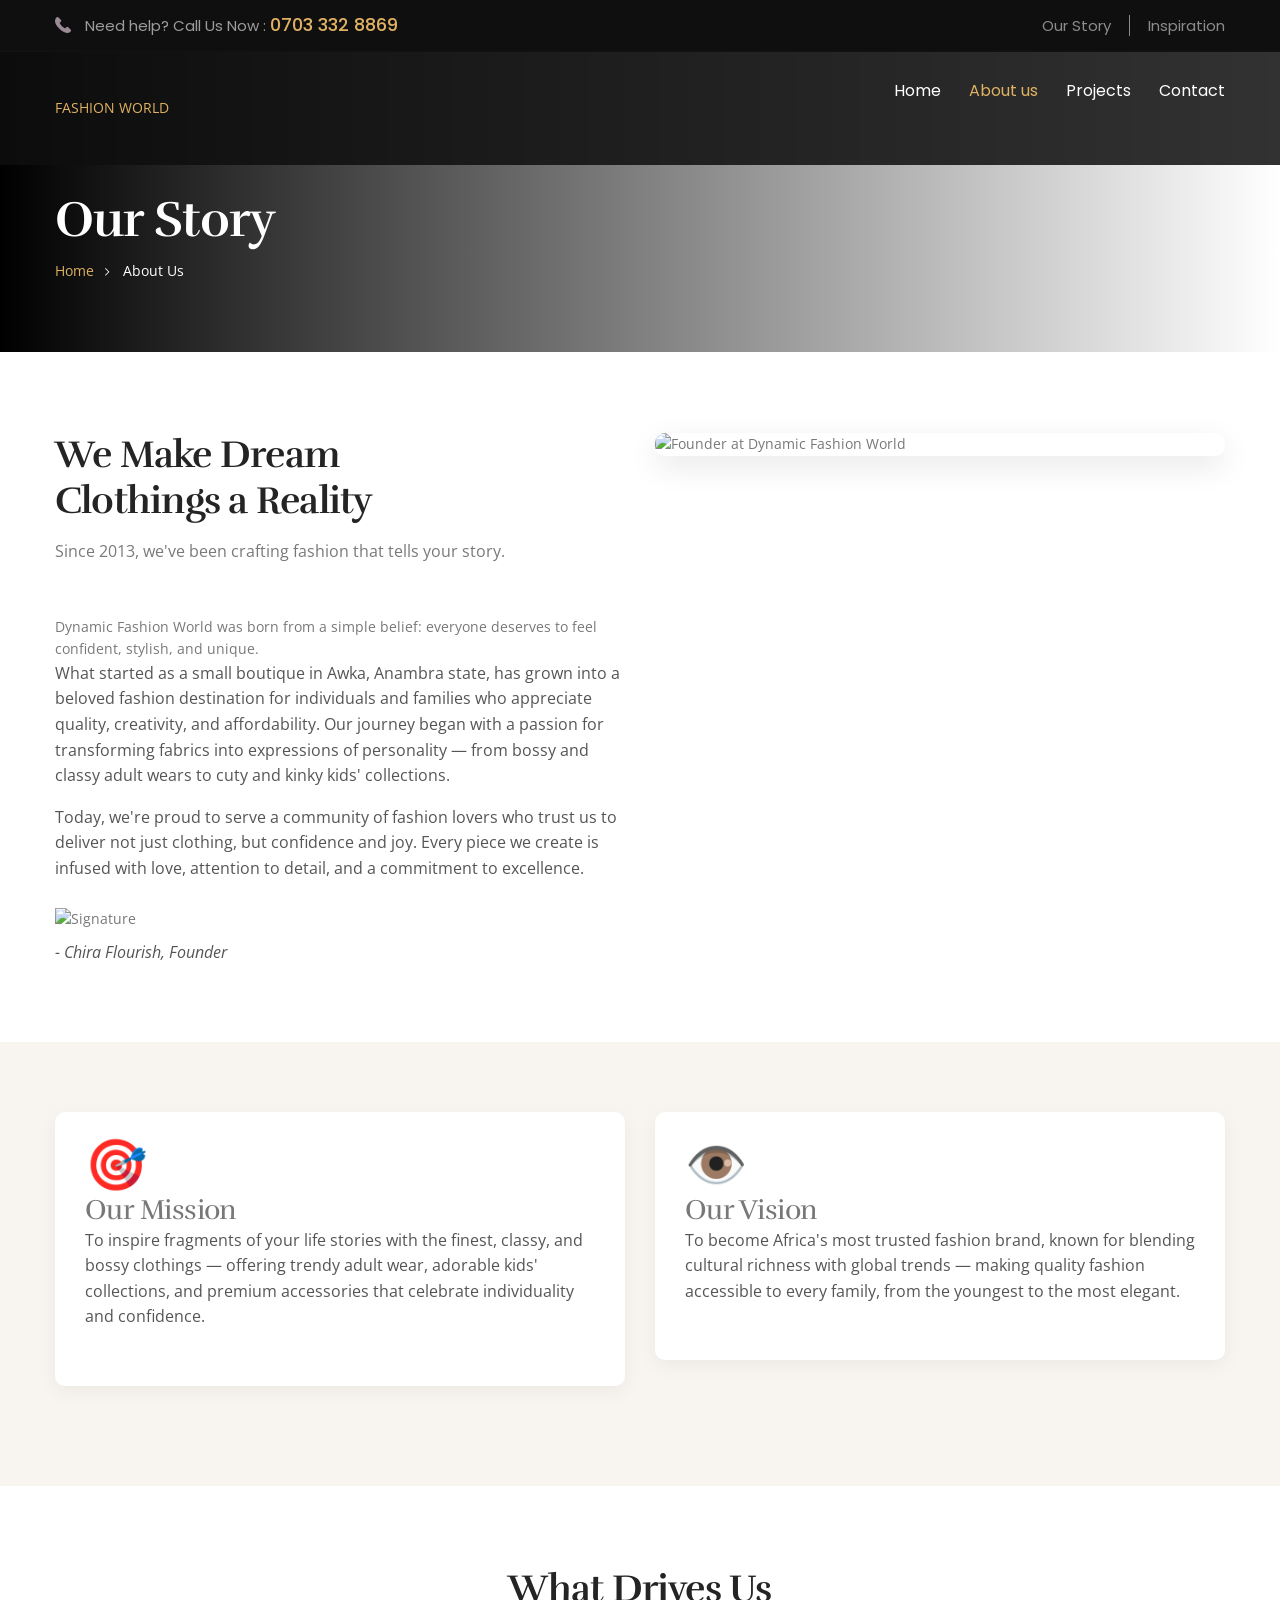
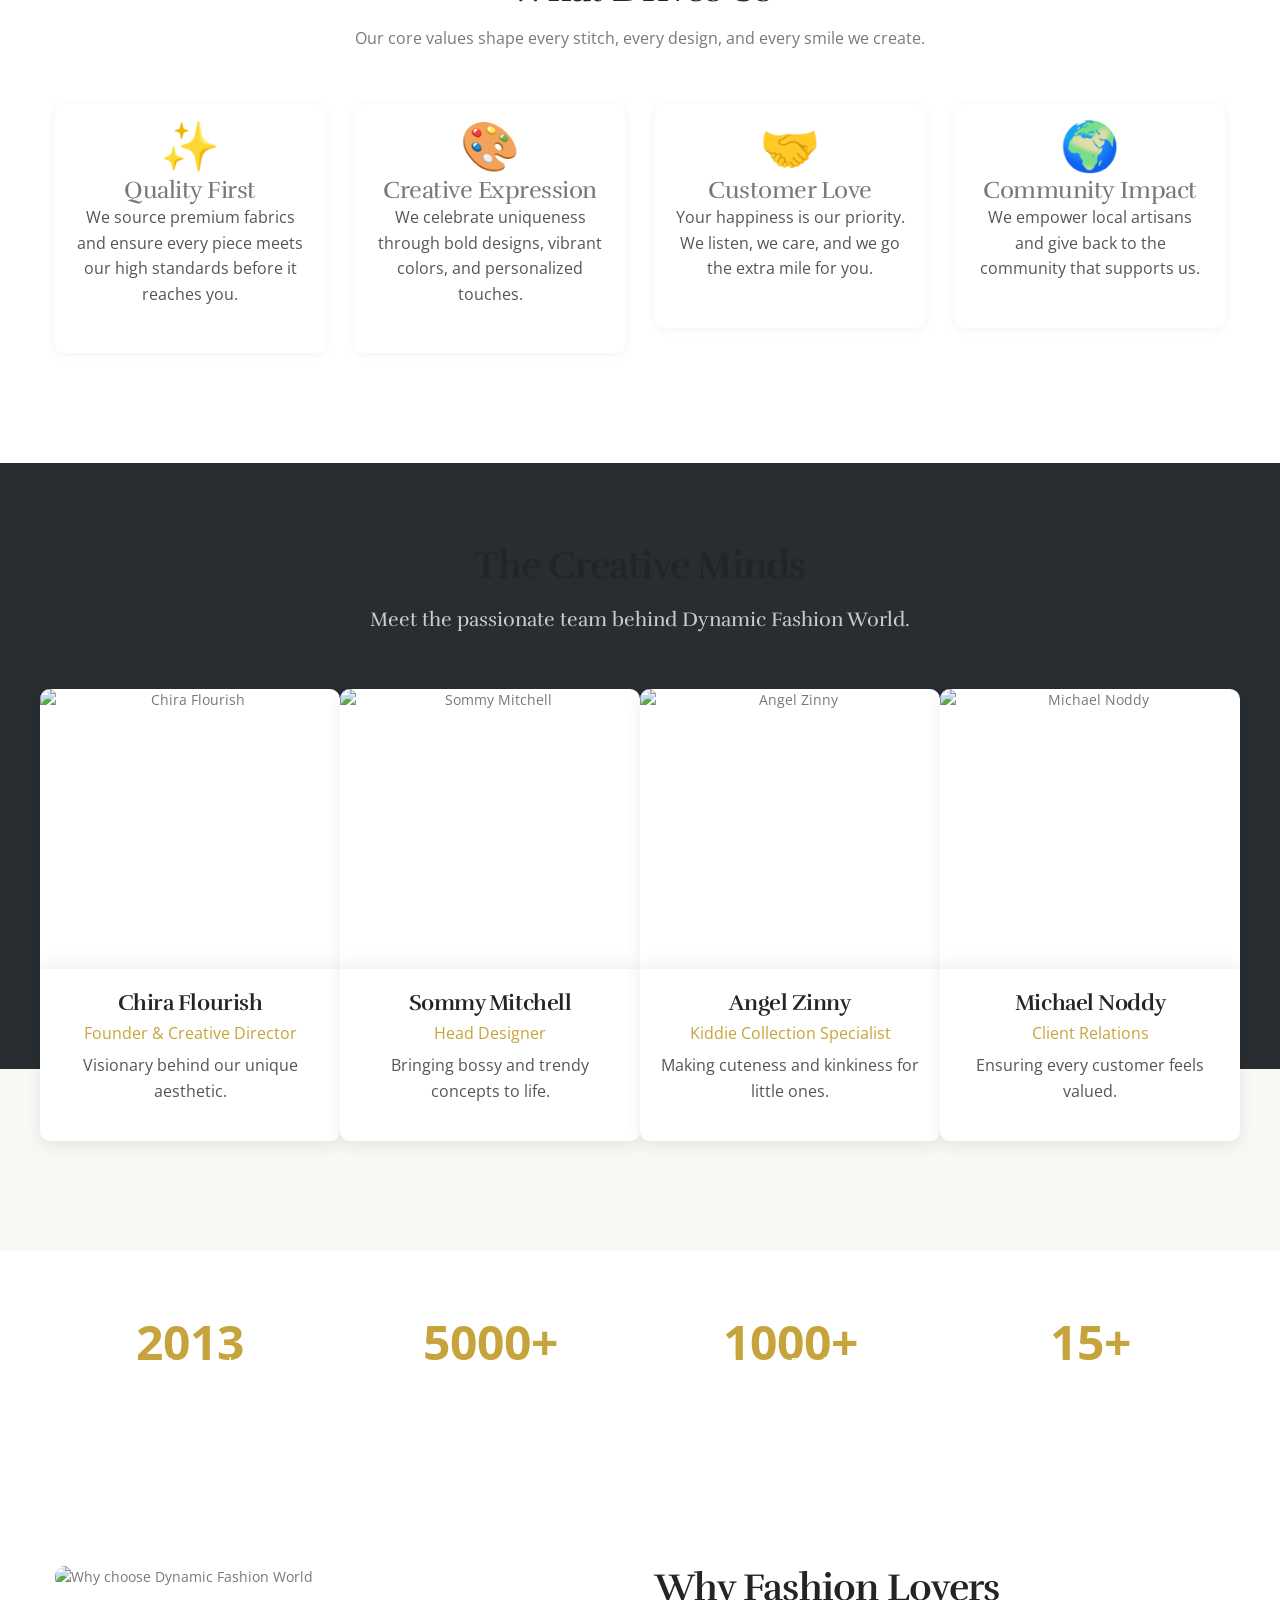
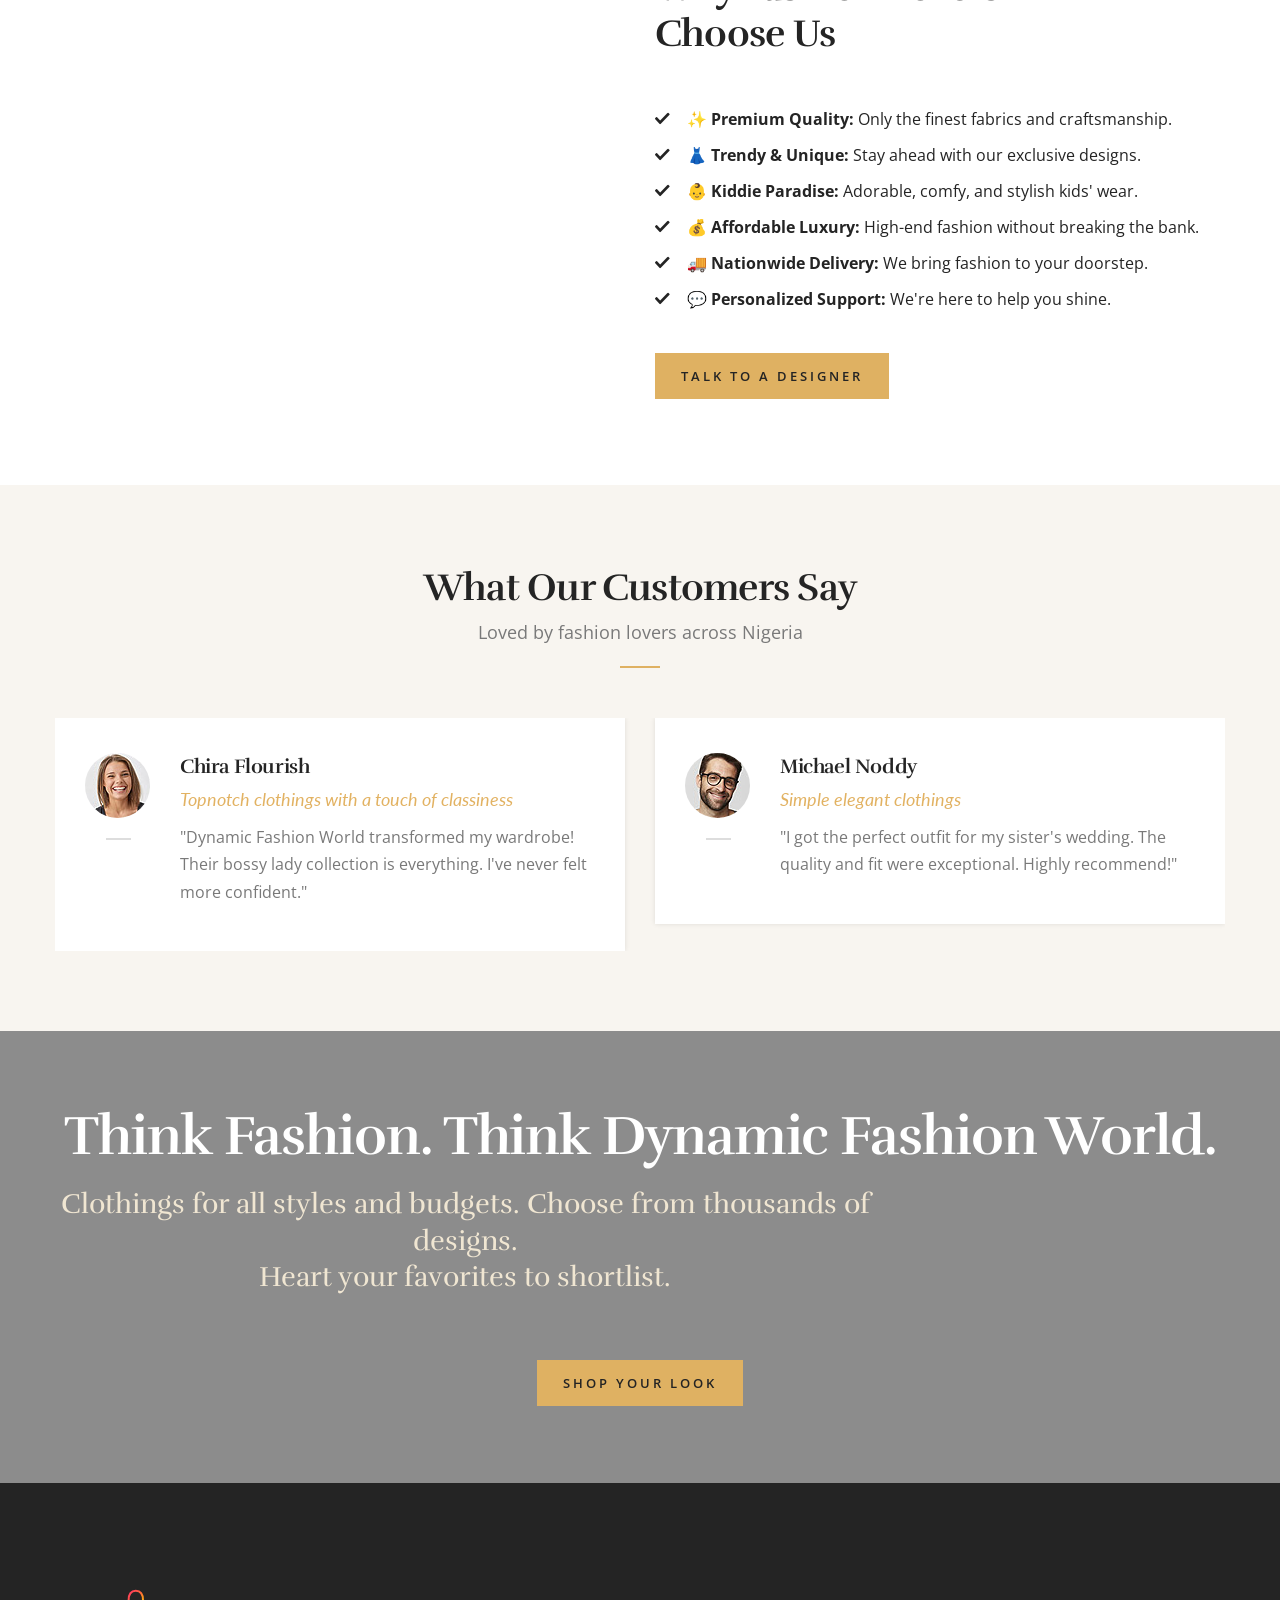
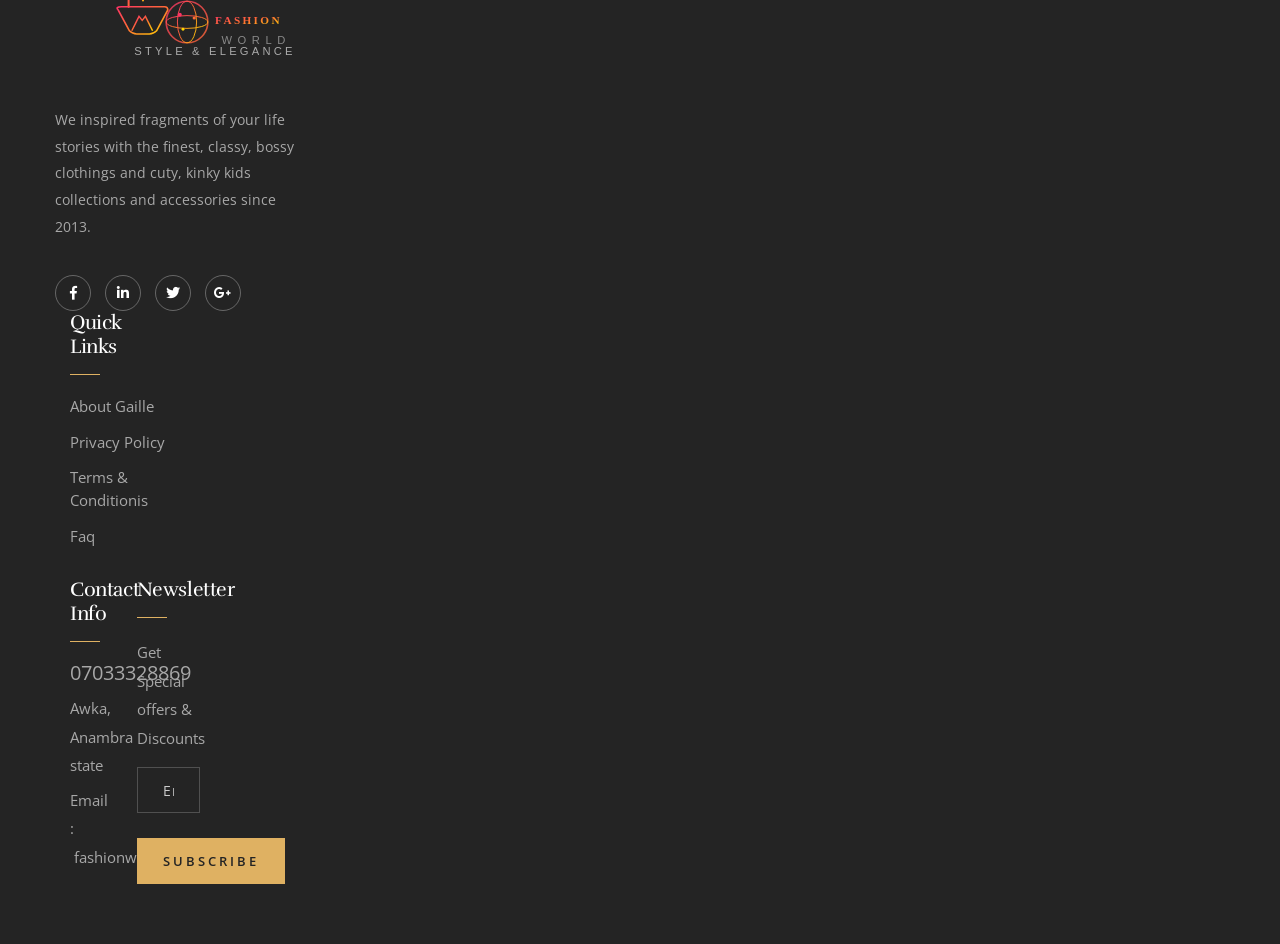
==== about.html @ 98ec444c "Update about.html" ====
<!DOCTYPE html>
<html lang="en">
<head>
<meta charset="utf-8">
<title>Dynamic Fashion World | About Us - Our Story & Passion</title>
<!-- Stylesheets -->
<link href="css/bootstrap.css" rel="stylesheet">
<link href="css/style.css" rel="stylesheet">
<link href="css/responsive.css" rel="stylesheet">

<link rel="shortcut icon" href="images/favicon.png" type="image/x-icon">
<link rel="icon" href="images/favicon.png" type="image/x-icon">

<!-- Responsive -->
<meta http-equiv="X-UA-Compatible" content="IE=edge">
<meta name="viewport" content="width=device-width, initial-scale=1.0, maximum-scale=1.0, user-scalable=0">
<meta name="description" content="Dynamic Fashion World - We make dream clothings a reality since 2013. Discover our story, mission, and passion for trendy, classy, and kiddy fashion.">
<!--[if lt IE 9]><script src="https://cdnjs.cloudflare.com/ajax/libs/html5shiv/3.7.3/html5shiv.js"></script><![endif]-->
<!--[if lt IE 9]><script src="js/respond.js"></script><![endif]-->
</head>

<body>

<div class="page-wrapper">
    <!-- Preloader -->
    <div class="preloader"></div>

    <!-- ===== HEADER: Dynamic Fashion World Style (same as homepage) ===== -->
    <header class="main-header header-style-one">
        <!--Header Top-->
        <div class="header-top">
            <div class="auto-container clearfix">
                <div class="top-left clearfix">
                    <div class="text"><span class="icon flaticon-call-answer"></span> Need help? Call Us Now : <a href="tel:0703-332-8869" class="number">0703 332 8869</a></div>
                </div>
                <div class="top-right clearfix">
                    <ul class="info-list">
                        <li class="current"><a href="about.html">Our Story</a></li>
                        <li><a href="blog.html">Inspiration</a></li>
                    </ul>
                </div>
            </div>
        </div>
        <!-- End Header Top -->

        <!-- Header Upper -->
        <div class="header-upper">
            <div class="inner-container">
                <div class="auto-container clearfix" style="text-align: center; align-items: center">
                    <div class="logo-outer" style="margin-top: 3.5%; margin-bottom: 3.5%">
                        <a href="index.html" >FASHION WORLD</a>
                    </div>

                    <!--Nav Box-->
                    <div class="nav-outer clearfix">
                        <div class="mobile-nav-toggler"><span class="icon flaticon-menu-1"></span></div>
                        <nav class="main-menu navbar-expand-md navbar-light">
                            <div class="navbar-header">      
                                <button class="navbar-toggler" type="button" data-toggle="collapse" data-target="#navbarSupportedContent" aria-controls="navbarSupportedContent" aria-expanded="false" aria-label="Toggle navigation">
                                    <span class="icon flaticon-menu-1"></span>
                                </button>
                            </div>
                            
                            <div class="collapse navbar-collapse clearfix" id="navbarSupportedContent">
                                <ul class="navigation clearfix">
                                    <li><a href="index.html">Home</a></li>
                                    <li class="current dropdown"><a href="about.html">About us</a></li>
                                    <li class="dropdown"><a href="projects-classic.html">Projects</a></li>
                                    <li><a href="contact.html">Contact</a></li>
                                </ul>
                            </div>
                        </nav>
                    </div>
                </div>
            </div>
        </div>
        <!--End Header Upper-->

        <!-- Mobile Menu -->
        <div class="mobile-menu">
            <div class="menu-backdrop"></div>
            <div class="close-btn"><span class="icon flaticon-cancel"></span></div>
            <nav class="menu-box">
                <div class="nav-logo"><a href="index.html"><img src="images/logo.png" alt="" title=""></a></div>
                <ul class="navigation clearfix"></ul>
                <div class="social-links">
                    <ul class="clearfix">
                        <li><a href="#"><span class="fab fa-twitter"></span></a></li>
                        <li><a href="#"><span class="fab fa-facebook-square"></span></a></li>
                        <li><a href="#"><span class="fab fa-pinterest-p"></span></a></li>
                        <li><a href="#"><span class="fab fa-instagram"></span></a></li>
                        <li><a href="#"><span class="fab fa-youtube"></span></a></li>
                    </ul>
                </div>
            </nav>
        </div>
    </header>
    <!-- ===== END HEADER ===== -->

    <!-- Page Title Section (About Hero) -->
    <section class="page-title" style="background-image:url(images/background/about-bg.jpg); background-size: cover; background-position: center;">
        <div class="auto-container">
            <h2>Our Story</h2>
            <ul class="page-breadcrumb">
                <li><a href="index.html">Home</a></li>
                <li>About Us</li>
            </ul>
        </div>
    </section>

    <!-- About Section One - Who We Are -->
    <section class="about-section-one" style="padding: 80px 0 60px;">
        <div class="auto-container">
            <div class="row clearfix">
                <!-- Content Column -->
                <div class="content-column col-lg-6 col-md-12 col-sm-12">
                    <div class="inner-column">
                        <div class="sec-title">
                            <h2>We Make Dream <br> Clothings a Reality</h2>
                            <div class="text">Since 2013, we've been crafting fashion that tells your story.</div>
                        </div>
                        <div class="bold-text">Dynamic Fashion World was born from a simple belief: everyone deserves to feel confident, stylish, and unique.</div>
                        <div class="text">
                            <p>What started as a small boutique in Awka, Anambra state, has grown into a beloved fashion destination for individuals and families who appreciate quality, creativity, and affordability. Our journey began with a passion for transforming fabrics into expressions of personality — from bossy and classy adult wears to cuty and kinky kids' collections.</p>
                            <p>Today, we're proud to serve a community of fashion lovers who trust us to deliver not just clothing, but confidence and joy. Every piece we create is infused with love, attention to detail, and a commitment to excellence.</p>
                        </div>
                        <div class="signature" style="margin-top: 25px;">
                            <img src="images/resource/signature.png" alt="Signature" style="max-width: 150px;">
                            <p style="margin-top: 10px; font-style: italic;">- Chira Flourish, Founder</p>
                        </div>
                    </div>
                </div>
                <!-- Image Column -->
                <div class="image-column col-lg-6 col-md-12 col-sm-12">
                    <div class="inner-column">
                        <div class="image">
                            <img src="images/resource/about-founder.jpg" alt="Founder at Dynamic Fashion World" style="width: 100%; border-radius: 10px; box-shadow: 0 10px 30px rgba(0,0,0,0.1);">
                        </div>
                    </div>
                </div>
            </div>
        </div>
    </section>

    <!-- Our Mission & Vision Section -->
    <section class="mission-section" style="background: #f8f5f0; padding: 70px 0;">
        <div class="auto-container">
            <div class="row clearfix">
                <div class="col-lg-6 col-md-12 col-sm-12">
                    <div class="mission-block" style="background: white; padding: 40px 30px; border-radius: 10px; box-shadow: 0 5px 20px rgba(0,0,0,0.05); margin-bottom: 30px;">
                        <div class="icon" style="font-size: 50px; color: #c6a43b; margin-bottom: 20px;">🎯</div>
                        <h3>Our Mission</h3>
                        <p>To inspire fragments of your life stories with the finest, classy, and bossy clothings — offering trendy adult wear, adorable kids' collections, and premium accessories that celebrate individuality and confidence.</p>
                    </div>
                </div>
                <div class="col-lg-6 col-md-12 col-sm-12">
                    <div class="vision-block" style="background: white; padding: 40px 30px; border-radius: 10px; box-shadow: 0 5px 20px rgba(0,0,0,0.05); margin-bottom: 30px;">
                        <div class="icon" style="font-size: 50px; color: #c6a43b; margin-bottom: 20px;">👁️</div>
                        <h3>Our Vision</h3>
                        <p>To become Africa's most trusted fashion brand, known for blending cultural richness with global trends — making quality fashion accessible to every family, from the youngest to the most elegant.</p>
                    </div>
                </div>
            </div>
        </div>
    </section>

    <!-- Core Values Section -->
    <section class="values-section" style="padding: 80px 0;">
        <div class="auto-container">
            <div class="sec-title centered">
                <h2>What Drives Us</h2>
                <div class="text">Our core values shape every stitch, every design, and every smile we create.</div>
            </div>
            <div class="row clearfix">
                <div class="value-block col-lg-3 col-md-6 col-sm-12" style="margin-bottom: 30px;">
                    <div class="inner" style="text-align: center; padding: 30px 20px; background: #fff; border-radius: 8px; transition: all 0.3s; box-shadow: 0 2px 10px rgba(0,0,0,0.05);">
                        <div class="icon" style="font-size: 48px; margin-bottom: 20px;">✨</div>
                        <h4>Quality First</h4>
                        <p>We source premium fabrics and ensure every piece meets our high standards before it reaches you.</p>
                    </div>
                </div>
                <div class="value-block col-lg-3 col-md-6 col-sm-12" style="margin-bottom: 30px;">
                    <div class="inner" style="text-align: center; padding: 30px 20px; background: #fff; border-radius: 8px; transition: all 0.3s; box-shadow: 0 2px 10px rgba(0,0,0,0.05);">
                        <div class="icon" style="font-size: 48px; margin-bottom: 20px;">🎨</div>
                        <h4>Creative Expression</h4>
                        <p>We celebrate uniqueness through bold designs, vibrant colors, and personalized touches.</p>
                    </div>
                </div>
                <div class="value-block col-lg-3 col-md-6 col-sm-12" style="margin-bottom: 30px;">
                    <div class="inner" style="text-align: center; padding: 30px 20px; background: #fff; border-radius: 8px; transition: all 0.3s; box-shadow: 0 2px 10px rgba(0,0,0,0.05);">
                        <div class="icon" style="font-size: 48px; margin-bottom: 20px;">🤝</div>
                        <h4>Customer Love</h4>
                        <p>Your happiness is our priority. We listen, we care, and we go the extra mile for you.</p>
                    </div>
                </div>
                <div class="value-block col-lg-3 col-md-6 col-sm-12" style="margin-bottom: 30px;">
                    <div class="inner" style="text-align: center; padding: 30px 20px; background: #fff; border-radius: 8px; transition: all 0.3s; box-shadow: 0 2px 10px rgba(0,0,0,0.05);">
                        <div class="icon" style="font-size: 48px; margin-bottom: 20px;">🌍</div>
                        <h4>Community Impact</h4>
                        <p>We empower local artisans and give back to the community that supports us.</p>
                    </div>
                </div>
            </div>
        </div>
    </section>

    <!-- Team Section (Meet Our Designers) -->
    <section class="team-section" style="background: #faf8f5; padding: 80px 0;">
        <div class="auto-container">
            <div class="sec-title centered">
                <h2>The Creative Minds</h2>
                <div class="text">Meet the passionate team behind Dynamic Fashion World.</div>
            </div>
            <div class="row clearfix">
                <div class="team-block col-lg-3 col-md-6 col-sm-12" style="margin-bottom: 30px;">
                    <div class="inner-box" style="background: white; border-radius: 10px; overflow: hidden; text-align: center; box-shadow: 0 5px 15px rgba(0,0,0,0.08);">
                        <div class="image">
                            <img src="images/resource/team-1.jpg" alt="Chira Flourish" style="width: 100%; height: 280px; object-fit: cover;">
                        </div>
                        <div class="lower-content" style="padding: 20px;">
                            <h3>Chira Flourish</h3>
                            <div class="designation" style="color: #c6a43b; margin-bottom: 10px;">Founder & Creative Director</div>
                            <p>Visionary behind our unique aesthetic.</p>
                        </div>
                    </div>
                </div>
                <div class="team-block col-lg-3 col-md-6 col-sm-12" style="margin-bottom: 30px;">
                    <div class="inner-box" style="background: white; border-radius: 10px; overflow: hidden; text-align: center; box-shadow: 0 5px 15px rgba(0,0,0,0.08);">
                        <div class="image">
                            <img src="images/resource/team-2.jpg" alt="Sommy Mitchell" style="width: 100%; height: 280px; object-fit: cover;">
                        </div>
                        <div class="lower-content" style="padding: 20px;">
                            <h3>Sommy Mitchell</h3>
                            <div class="designation" style="color: #c6a43b; margin-bottom: 10px;">Head Designer</div>
                            <p>Bringing bossy and trendy concepts to life.</p>
                        </div>
                    </div>
                </div>
                <div class="team-block col-lg-3 col-md-6 col-sm-12" style="margin-bottom: 30px;">
                    <div class="inner-box" style="background: white; border-radius: 10px; overflow: hidden; text-align: center; box-shadow: 0 5px 15px rgba(0,0,0,0.08);">
                        <div class="image">
                            <img src="images/resource/team-3.jpg" alt="Angel Zinny" style="width: 100%; height: 280px; object-fit: cover;">
                        </div>
                        <div class="lower-content" style="padding: 20px;">
                            <h3>Angel Zinny</h3>
                            <div class="designation" style="color: #c6a43b; margin-bottom: 10px;">Kiddie Collection Specialist</div>
                            <p>Making cuteness and kinkiness for little ones.</p>
                        </div>
                    </div>
                </div>
                <div class="team-block col-lg-3 col-md-6 col-sm-12" style="margin-bottom: 30px;">
                    <div class="inner-box" style="background: white; border-radius: 10px; overflow: hidden; text-align: center; box-shadow: 0 5px 15px rgba(0,0,0,0.08);">
                        <div class="image">
                            <img src="images/resource/team-4.jpg" alt="Michael Noddy" style="width: 100%; height: 280px; object-fit: cover;">
                        </div>
                        <div class="lower-content" style="padding: 20px;">
                            <h3>Michael Noddy</h3>
                            <div class="designation" style="color: #c6a43b; margin-bottom: 10px;">Client Relations</div>
                            <p>Ensuring every customer feels valued.</p>
                        </div>
                    </div>
                </div>
            </div>
        </div>
    </section>

    <!-- Milestones / Stats Section -->
    <section class="stats-section" style="background: linear-gradient(rgba(0,0,0,0.7), rgba(0,0,0,0.7)), url('images/background/stats-bg.jpg'); background-size: cover; background-attachment: fixed; padding: 80px 0; color: white;">
        <div class="auto-container">
            <div class="row clearfix">
                <div class="stat-block col-lg-3 col-md-6 col-sm-12" style="text-align: center; margin-bottom: 30px;">
                    <div class="count" style="font-size: 48px; font-weight: 700; color: #c6a43b;">2013</div>
                    <div class="title" style="font-size: 18px;">Year Established</div>
                </div>
                <div class="stat-block col-lg-3 col-md-6 col-sm-12" style="text-align: center; margin-bottom: 30px;">
                    <div class="count" style="font-size: 48px; font-weight: 700; color: #c6a43b;">5000+</div>
                    <div class="title" style="font-size: 18px;">Happy Customers</div>
                </div>
                <div class="stat-block col-lg-3 col-md-6 col-sm-12" style="text-align: center; margin-bottom: 30px;">
                    <div class="count" style="font-size: 48px; font-weight: 700; color: #c6a43b;">1000+</div>
                    <div class="title" style="font-size: 18px;">Unique Designs</div>
                </div>
                <div class="stat-block col-lg-3 col-md-6 col-sm-12" style="text-align: center; margin-bottom: 30px;">
                    <div class="count" style="font-size: 48px; font-weight: 700; color: #c6a43b;">15+</div>
                    <div class="title" style="font-size: 18px;">Expert Team Members</div>
                </div>
            </div>
        </div>
    </section>

    <!-- Why Choose Us Section -->
    <section class="why-choose-us" style="padding: 80px 0;">
        <div class="auto-container">
            <div class="row clearfix">
                <div class="image-column col-lg-6 col-md-12 col-sm-12">
                    <div class="image">
                        <img src="images/resource/why-choose-us.jpg" alt="Why choose Dynamic Fashion World" style="width: 100%; border-radius: 10px;">
                    </div>
                </div>
                <div class="content-column col-lg-6 col-md-12 col-sm-12">
                    <div class="sec-title">
                        <h2>Why Fashion Lovers <br> Choose Us</h2>
                    </div>
                    <ul class="list-style-one" style="margin-top: 20px;">
                        <li><strong>✨ Premium Quality:</strong> Only the finest fabrics and craftsmanship.</li>
                        <li><strong>👗 Trendy & Unique:</strong> Stay ahead with our exclusive designs.</li>
                        <li><strong>👶 Kiddie Paradise:</strong> Adorable, comfy, and stylish kids' wear.</li>
                        <li><strong>💰 Affordable Luxury:</strong> High-end fashion without breaking the bank.</li>
                        <li><strong>🚚 Nationwide Delivery:</strong> We bring fashion to your doorstep.</li>
                        <li><strong>💬 Personalized Support:</strong> We're here to help you shine.</li>
                    </ul>
                    <a href="contact.html" class="theme-btn btn-style-one" style="margin-top: 30px;"><span class="txt">Talk to a Designer</span></a>
                </div>
            </div>
        </div>
    </section>

    <!-- Testimonial Snippet (from homepage style) -->
    <section class="testimonial-section" style="background: #f8f5f0; padding: 80px 0;">
        <div class="auto-container">
            <div class="sec-title-two centered">
                <h2>What Our Customers Say</h2>
                <div class="title-text">Loved by fashion lovers across Nigeria</div>
            </div>
            <div class="testimonial-carousel owl-carousel owl-theme">
                <div class="testimonial-block">
                    <div class="inner-box">
                        <div class="content">
                            <div class="image-outer">
                                <div class="image"><img src="images/resource/author-1.jpg" alt=""></div>
                            </div>
                            <h3>Chira Flourish</h3>
                            <div class="title">Topnotch clothings with a touch of classiness</div>
                            <div class="text">"Dynamic Fashion World transformed my wardrobe! Their bossy lady collection is everything. I've never felt more confident."</div>
                        </div>
                    </div>
                </div>
                <div class="testimonial-block">
                    <div class="inner-box">
                        <div class="content">
                            <div class="image-outer">
                                <div class="image"><img src="images/resource/author-2.jpg" alt=""></div>
                            </div>
                            <h3>Michael Noddy</h3>
                            <div class="title">Simple elegant clothings</div>
                            <div class="text">"I got the perfect outfit for my sister's wedding. The quality and fit were exceptional. Highly recommend!"</div>
                        </div>
                    </div>
                </div>
                <div class="testimonial-block">
                    <div class="inner-box">
                        <div class="content">
                            <div class="image-outer">
                                <div class="image"><img src="images/resource/author-1.jpg" alt=""></div>
                            </div>
                            <h3>Angel Zinny</h3>
                            <div class="title">Exquisite and stylish</div>
                            <div class="text">"My kids looked absolutely adorable in their kiddie collections. The fabrics are soft and designs are unique."</div>
                        </div>
                    </div>
                </div>
            </div>
        </div>
    </section>

    <!-- Call To Action (Fashion Quote) -->
    <section class="call-to-action-section" style="background-image: url(images/background/baby\ \(2\).jpg); padding: 70px 0; text-align: center;">
        <div class="auto-container">
            <h2 style="color: white;">Think Fashion. Think Dynamic Fashion World.</h2>
            <div class="text" style="color: #f0e6d2;">Clothings for all styles and budgets. Choose from thousands of designs.<br> Heart your favorites to shortlist.</div>
            <a href="contact.html" class="theme-btn btn-style-one" style="margin-top: 25px; display: inline-block;"><span class="txt">Shop Your Look</span></a>
        </div>
    </section>

   	<!--Main Footer-->
    <footer class="main-footer">
		<div class="auto-container">
        	<!--Widgets Section-->
            <div class="widgets-section">
            	<div class="row clearfix">
                	
                    <!--big column-->
                    <div class="big-column col-lg-6 col-md-12 col-sm-12">
                        <div class="row clearfix">
                        
                            <!--Footer Column-->
                            <div class="footer-column col-lg-7 col-md-6 col-sm-12">
                                <div class="footer-widget logo-widget">
									<div class="logo">
                                    	
<div class="header-upper">
    <div class="inner-container">
        <div class="auto-container clearfix">
            <!-- Logo Area -->
            <div class="logo-outer" style="float: left; width: auto;">
                <div class="logo" style="padding: 15px 0;">
                    <a href="index.html">
                        <svg xmlns="http://www.w3.org/2000/svg" viewBox="0 0 400 120" width="320" height="96">
                            <defs>
                                <linearGradient id="fashionGradient" x1="0%" y1="0%" x2="100%" y2="100%">
                                    <stop offset="0%" style="stop-color:#FF3366;stop-opacity:1" />
                                    <stop offset="50%" style="stop-color:#FF6B35;stop-opacity:1" />
                                    <stop offset="100%" style="stop-color:#FFD700;stop-opacity:1" />
                                </linearGradient>
                                <linearGradient id="globalGradient" x1="0%" y1="0%" x2="100%" y2="100%">
                                    <stop offset="0%" style="stop-color:#FF3366;stop-opacity:0.8" />
                                    <stop offset="100%" style="stop-color:#FF6B35;stop-opacity:0.8" />
                                </linearGradient>
                            </defs>
                            
                            <!-- Dress/Hanger Icon -->
                            <g transform="translate(50, 28)">
                                <path d="M 35 0 Q 35 -12 26 -12 Q 17 -12 17 0 L 17 8" 
                                      stroke="url(#fashionGradient)" stroke-width="2.5" fill="none" stroke-linecap="round"/>
                                <path d="M 8 8 L 62 8 Q 66 8 66 12 L 52 38 Q 48 42 43 42 L 27 42 Q 22 42 18 38 L 4 12 Q 0 8 8 8 Z" 
                                      stroke="url(#fashionGradient)" stroke-width="2" fill="none"/>
                                <path d="M 21 38 L 30 20 L 34 25 L 38 20 L 47 38" 
                                      stroke="url(#fashionGradient)" stroke-width="1.8" fill="none"/>
                            </g>
                            
                            <!-- Globe/World element -->
                            <g transform="translate(105, 20)">
                                <circle cx="35" cy="35" r="26" stroke="url(#globalGradient)" stroke-width="2" fill="none"/>
                                <ellipse cx="35" cy="35" rx="26" ry="8" stroke="url(#fashionGradient)" stroke-width="1.2" fill="none"/>
                                <ellipse cx="35" cy="35" rx="12" ry="26" stroke="url(#fashionGradient)" stroke-width="1.2" fill="none"/>
                                <circle cx="26" cy="26" r="2.5" fill="#FF3366"/>
                                <circle cx="44" cy="30" r="2" fill="#FF6B35"/>
                                <circle cx="30" cy="44" r="1.8" fill="#FFD700"/>
                            </g>
                            
                            <!-- Text -->
                            <text x="175" y="58" font-family="'Playfair Display', Georgia, serif" font-size="36" font-weight="700" 
                                  fill="url(#fashionGradient)" letter-spacing="3">
                                FASHION
                            </text>
                            <text x="183" y="82" font-family="Arial, sans-serif" font-size="15" 
                                  fill="#888" letter-spacing="7" font-weight="400">
                                WORLD
                            </text>
                            <text x="175" y="96" font-family="Arial, sans-serif" font-size="8" 
                                  fill="#AAA" letter-spacing="4" text-anchor="middle">
                                STYLE &amp; ELEGANCE
                            </text>
                        </svg>
                    </a>
                </div>
            </div>
            
           
                                    </div>
                                    <div class="text">We inspired fragments of your life stories with the finest, classy, bossy clothings and cuty, kinky kids collections and accessories since 2013.</div>
                                    <ul class="social-icons">
                                        <li><a href="#"><span class="fab fa-facebook-f"></span></a></li>
                                        <li><a href="#"><span class="fab fa-linkedin-in"></span></a></li>
                                        <li><a href="#"><span class="fab fa-twitter"></span></a></li>
                                        <li><a href="#"><span class="fab fa-google-plus-g"></span></a></li>
                                    </ul>
								</div>
							</div>
							
							<!--Footer Column-->
                            <div class="footer-column col-lg-5 col-md-6 col-sm-12">
                                <div class="footer-widget links-widget">
                                	<h2>Quick links</h2>
									<div class="widget-content">
										<ul class="list">
                                        	<li><a href="#">About Gaille</a></li>
                                            <li><a href="#">Privacy Policy</a></li>
                                            <li><a href="#">Terms & Conditionis</a></li>
                                            <li><a href="#">Faq</a></li>
                                        </ul>
                                    </div>
								</div>
							</div>
						
						</div>
					</div>
					
					<!--big column-->
                    <div class="big-column col-lg-6 col-md-12 col-sm-12">
                        <div class="row clearfix">
                        
                            <!--Footer Column-->
                            <div class="footer-column col-lg-5 col-md-6 col-sm-12">
                                <div class="footer-widget contact-widget">
									<h2>Contact Info</h2>
									<div class="widget-content">
										<a href="tel:+2347033328869" class="contact-number">07033328869</a>
										<ul>
											<li>Awka, Anambra state</li>
											<li>Email :<a href="mailto:fashionworld@gmail.com"> fashionworld@gmail.com</a></li>
										</ul>
									</div>
								</div>
							</div>
							
							<!--Footer Column-->
                            <div class="footer-column col-lg-7 col-md-6 col-sm-12">
                                <div class="footer-widget newsletter-widget">
                                	<h2>Newsletter</h2>
									<div class="text">Get Special offers & Discounts</div>
									<!-- Newsletter Form -->
									<div class="newsletter-form">
										<form method="post" action="templateshub.net">
											<div class="form-group">
												<input type="email" name="email" value="" placeholder="Enter your email address" required>
												<button type="submit" class="theme-btn btn-style-one"><span class="txt">Subscribe</span></button>
											</div>
										</form>
									</div>
								</div>
							</div>
						
						</div>
					</div>
					
				</div>

			
			
		</div>
	</footer>
	
</div>  

<!--Scroll to top-->
<div class="scroll-to-top scroll-to-target" data-target="html"><span class="fa fa-angle-up"></span></div>

<!-- Scripts -->
<script src="js/jquery.js"></script>
<script src="js/popper.min.js"></script>
<script src="js/jquery-ui.js"></script>
<script src="js/bootstrap.min.js"></script>
<script src="js/jquery.fancybox.js"></script>
<script src="js/isotope.js"></script>
<script src="js/owl.js"></script>
<script src="js/wow.js"></script>
<script src="js/appear.js"></script>
<script src="js/scrollbar.js"></script>
<script src="js/script.js"></script>
</body>
</html>
---- css/style.css ----
/* Stella Orr'e - Interior and Home Renovation HTML Template  */

/************ TABLE OF CONTENTS ***************
1. Fonts
2. Reset
3. Global
4. Main Header
5. Header Style Two
6. Header Style Three
7. Header Style Four
8. Header Style Five
9. Sticky Header
10. Page Title
11. Section Title
12. Services Section
13. Projects Section / Three
14. Fluid Section One
15. Testimonial Section
16. News Section / Style Two
17. Call To Action Section
18. Main Footer
19. Interior Section / Style Two / Style Three
20. Counter Section
21. Featured Section
22. Banner Section
23. News Section
24. Mission Section
25. Team Section
26. Contact Form Section
27. Welcome Section
28. Page Title
29. Services Dark Section
30. Services Light Section
31. Services Detail Section
32. Project Masonry Section
33. Our Blog Section
34. Blog Detail Section
35. Shop Banner Section
36. Shop Item Section
37. Shoping Cart Section
38. Checkout Section
39. Cart Section
40. Contact Form
41. Map Section

**********************************************/

/*** 

====================================================================
	Fonts
====================================================================

 ***/

@import url('https://fonts.googleapis.com/css?family=Lato:300,400,400i,700,700i,900,900i|Open+Sans:400,400i,600,600i,700,700i,800|Poppins:300,400,400i,500,500i,600,600i,700,700i,800,800i,900|Rufina:400,700');

/*
font-family: 'Open Sans', sans-serif;
font-family: 'Poppins', sans-serif;
font-family: 'Lato', sans-serif;
font-family: 'Rufina', serif;
*/

@import url('fontawesome-all.css');
@import url('animate.css');
@import url('flaticon.css');
@import url('owl.css');
@import url('jquery-ui.css');
@import url('jquery.timepicker.min.css');
@import url('jquery.fancybox.min.css');
@import url('jquery.bootstrap-touchspin.css');
@import url('scrollbar.css');

/*** 

====================================================================
	Reset
====================================================================

 ***/

*{
	margin:0px;
	padding:0px;
	border:none;
	outline:none;
	font-size: 100%;
}

/*** 

====================================================================
	Global Settings
====================================================================

 ***/

body {
	
	font-size:14px;
	color:#787878;
	line-height:1.6em;
	font-weight:400;
	background:#ffffff;
	-webkit-font-smoothing: antialiased;
	-moz-font-smoothing: antialiased;
	font-family: 'Open Sans', sans-serif;
}

.dark-layout{
	background-color:#1a1a1a;
}

a{
	text-decoration:none;
	cursor:pointer;
	color:#dfb162;
}

a:hover,
a:focus,
a:visited{
	text-decoration:none;
	outline:none;
}

h1,h2,h3,h4,h5,h6 {
	position:relative;
	font-weight:normal;
	margin:0px;
	background:none;
	line-height:1.2em;
	letter-spacing: -0.02em;
	font-family: 'Rufina', serif;
}

textarea{
	overflow:hidden;	
}

button{
	outline: none !important;
	cursor: pointer;
}

p{
	font-size: 16px;
	line-height: 1.6em;
	font-weight: 400;
	color: #555555;
}

.text{
	font-size: 16px;
	line-height: 1.6em;
	font-weight: 400;
	color: #555555;
	margin: 0;
}

::-webkit-input-placeholder{color: inherit;}
::-moz-input-placeholder{color: inherit;}
::-ms-input-placeholder{color: inherit;}

.auto-container{
	position:static;
	max-width:1210px;
	padding:0px 20px;
	margin:0 auto;
}

.large-container{
	position:static;
	max-width:1600px;
	padding:0px 15px;
	margin:0 auto;
}

.page-wrapper{
	position:relative;
	margin:0 auto;
	width:100%;
	min-width:300px;
	overflow: hidden;
	z-index: 9;
}

ul,li{
	list-style:none;
	padding:0px;
	margin:0px;	
}

.theme-btn{
	display:inline-block;
	-webkit-transition:all 0.3s ease;
	-moz-transition:all 0.3s ease;
	-ms-transition:all 0.3s ease;
	-o-transition:all 0.3s ease;
	transition:all 0.3s ease;
}

.theme-btn i{
	position: relative;
	display: inline-block;
	font-size: 14px;
	margin-left: 3px;
}

.centered{
	text-align:center !important;
}

/*Btn Style One*/

.btn-style-one{
	position: relative;
	display: inline-block;
	font-size: 13px;
	line-height: 30px;
	color: #242424;
	padding: 8px 26px;
	font-weight: 600;
	overflow: hidden;
	letter-spacing:3px;
	background-color: #dfb162;
	text-transform: uppercase;
	font-family: 'Open Sans', sans-serif;
}

.btn-style-one .txt{
	position:relative;
	z-index:1;
}

.btn-style-one:before{
	position: absolute;
    content: '';
    top: 0;
    left: 0;
    width: 100%;
    height: 100%;
    z-index: 1;
    opacity: 0;
    background-color: #ffffff;
    -webkit-transition: all 0.4s;
    -moz-transition: all 0.4s;
    -o-transition: all 0.4s;
    transition: all 0.4s;
    -webkit-transform: scale(0.5, 1);
    transform: scale(0.5, 1);
}

.btn-style-one:hover::before{
    opacity: 1;
    -webkit-transform: scale(1, 1);
    transform: scale(1, 1);
}

.btn-style-one:hover{
	color: #242424;
}

/* Btn Style Two */

.btn-style-two{
	position: relative;
	display: inline-block;
	font-size: 13px;
	line-height: 30px;
	color: #242424;
	padding: 10px 37px;
	font-weight: 600;
	overflow: hidden;
	letter-spacing:2px;
	background-color: #ffffff;
	text-transform: uppercase;
	transition: all 600ms ease;
    -moz-transition: all 600ms ease;
    -webkit-transition: all 600ms ease;
    -ms-transition: all 600ms ease;
    -o-transition: all 600ms ease;
	font-family: 'Poppins', sans-serif;
}

.btn-style-two .txt{
	position:relative;
	z-index:1;
}

.btn-style-two:before{
    content: '';
    position: absolute;
    top: 0;
    bottom: 0;
    left: 0;
	right: -50px;
	transition: all 600ms ease;
    -moz-transition: all 600ms ease;
    -webkit-transition: all 600ms ease;
    -ms-transition: all 600ms ease;
    -o-transition: all 600ms ease;
    border-right: 50px solid transparent;
    border-bottom: 80px solid #dfb162;
    -webkit-transform: translateX(-100%);
    transform: translateX(-100%);
}

.btn-style-two:hover::before{
    -webkit-transform: translateX(-49%);
    transform: translateX(-49%);
}

.btn-style-two:after{
	content: '';
    position: absolute;
    top: 0;
    right: 0;
    bottom: 0;
    left: -50px;
	transition: all 600ms ease;
    -moz-transition: all 600ms ease;
    -webkit-transition: all 600ms ease;
    -ms-transition: all 600ms ease;
    -o-transition: all 600ms ease;
    border-left: 50px solid transparent;
    border-top: 80px solid #dfb162;
    -webkit-transform: translateX(100%);
    transform: translateX(100%);
}

.btn-style-two:hover::after{
    -webkit-transform: translateX(49%);
    transform: translateX(49%);
}

.btn-style-two:hover{
	color: #ffffff;
}

/* Btn Style Three */

.btn-style-three{
	position: relative;
	display: inline-block;
	font-size: 22px;
	line-height: 30px;
	padding: 14px 45px;
	font-weight: 700;
	overflow: hidden;
	letter-spacing:1px;
	border-radius:3px;
	background-color: #101010;
	text-transform: capitalize;
	color: rgba(255,255,255,0.30);
	font-family: 'Rufina', serif;
	border:1px solid rgba(255,255,255,0.10);
	box-shadow:0px 0px 15px rgba(0,0,0,0.15);
}

.btn-style-three .txt{
	position:relative;
	z-index:1;
}

.btn-style-three:before{
    content: '';
    position: absolute;
    top: 0;
    bottom: 0;
    left: 0;
	right: -50px;
	transition: all 600ms ease;
    -moz-transition: all 600ms ease;
    -webkit-transition: all 600ms ease;
    -ms-transition: all 600ms ease;
    -o-transition: all 600ms ease;
    border-right: 50px solid transparent;
    border-bottom: 80px solid #dfb162;
    -webkit-transform: translateX(-100%);
    transform: translateX(-100%);
}

.btn-style-three:hover::before{
    -webkit-transform: translateX(-49%);
    transform: translateX(-49%);
}

.btn-style-three:after{
	content: '';
    position: absolute;
    top: 0;
    right: 0;
    bottom: 0;
    left: -50px;
	transition: all 600ms ease;
    -moz-transition: all 600ms ease;
    -webkit-transition: all 600ms ease;
    -ms-transition: all 600ms ease;
    -o-transition: all 600ms ease;
    border-left: 50px solid transparent;
    border-top: 80px solid #dfb162;
    -webkit-transform: translateX(100%);
    transform: translateX(100%);
}

.btn-style-three:hover::after{
    -webkit-transform: translateX(49%);
    transform: translateX(49%);
}

.btn-style-three .txt{
	position:relative;
}

.btn-style-three:hover{
	color: #ffffff;
}

/* Btn Style Four */

.btn-style-four{
	position: relative;
	display: inline-block;
	font-size: 13px;
	line-height: 30px;
	color: #ffffff;
	padding: 9px 37px;
	font-weight: 600;
	overflow: hidden;
	letter-spacing:2px;
	background-color: #dfb162;
	text-transform: uppercase;
	font-family: 'Poppins', sans-serif;
}

.btn-style-four .txt{
	position:relative;
	z-index:1;
}

.btn-style-four:before{
    content: '';
    position: absolute;
    top: 0;
    bottom: 0;
    left: 0;
	right: -50px;
	transition: all 600ms ease;
    -moz-transition: all 600ms ease;
    -webkit-transition: all 600ms ease;
    -ms-transition: all 600ms ease;
    -o-transition: all 600ms ease;
    border-right: 50px solid transparent;
    border-bottom: 80px solid #222222;
    -webkit-transform: translateX(-100%);
    transform: translateX(-100%);
}

.btn-style-four:hover::before{
    -webkit-transform: translateX(-49%);
    transform: translateX(-49%);
}

.btn-style-four:after{
	content: '';
    position: absolute;
    top: 0;
    right: 0;
    bottom: 0;
    left: -50px;
	transition: all 600ms ease;
    -moz-transition: all 600ms ease;
    -webkit-transition: all 600ms ease;
    -ms-transition: all 600ms ease;
    -o-transition: all 600ms ease;
    border-left: 50px solid transparent;
    border-top: 80px solid #222222;
    -webkit-transform: translateX(100%);
    transform: translateX(100%);
}

.btn-style-four:hover::after{
    -webkit-transform: translateX(49%);
    transform: translateX(49%);
}

.btn-style-four .txt{
	position:relative;
}

.btn-style-four:hover{
	color: #ffffff;
}

/*=== List Style One ===*/

.list-style-one{
	position:relative;
}

.list-style-one li{
	position:relative;
	font-size:16px;
	line-height:24px;
	color: #242424;
	font-weight:400;
	padding-left:32px;
	margin-bottom: 12px;
}

.list-style-one li:before{
	position: absolute;
	left: 0;
	top: 0;
	font-size: 14px;
	line-height: 24px;
	color: #242424;
	content: "\f176";
	font-weight:700;
	font-family: "Flaticon";
}

.list-style-one li a:hover{
	color: #44bce2;
}

/*=== List Style Two ===*/

.list-style-two{
	position:relative;
}

.list-style-two li{
	position:relative;
	font-size:16px;
	line-height:24px;
	color: #797979;
	font-weight:400;
	margin-bottom: 14px;
}

/*=== List Style Three ===*/

.list-style-three{
	position:relative;
}

.list-style-three li{
	position:relative;
	font-size:20px;
	line-height:24px;
	color: #242424;
	font-weight:400;
	padding-left:32px;
	margin-bottom: 16px;
	font-family: 'Rufina', serif;
}

.list-style-three li:before{
	position: absolute;
	left: 0;
	top: 0;
	font-size: 14px;
	line-height: 24px;
	color: #ffb600;
	content: "\f176";
	font-weight:700;
	font-family: "Flaticon";
}

.list-style-three li a:hover{
	color: #44bce2;
}

/*=== List Style Four ===*/

.list-style-four{
	position:relative;
}

.list-style-four li{
	position:relative;
	font-size:20px;
	line-height:24px;
	color: #797979;
	font-weight:700;
	margin-bottom: 16px;
	font-family: 'Rufina', serif;
}

.theme_color{
	color:#dfb162;
}

.pull-right{
	float: right;
}

.pull-left{
	float: left;
}

.preloader{ 
	position:fixed; 
	left:0px; 
	top:0px; 
	width:100%; 
	height:100%; 
	z-index:999999; 
	background-color:#ffffff; 
	background-position:center center; 
	background-repeat:no-repeat; 
	background-image:url(../images/icons/preloader.svg);
}

img{
	display:inline-block;
	max-width:100%;
	height:auto;	
}

.dropdown-toggle::after{
	display: none;
}

.fa{
	line-height: inherit;
}

/*** 

====================================================================
	Scroll To Top style
====================================================================

***/

.scroll-to-top{
	position:fixed;
	bottom:20px;
	right:20px;
	width:48px;
	height:48px;
	color:#ffffff;
	font-size:20px;
	line-height:48px;
	text-align:center;
	z-index:100;
	cursor:pointer;
	background:#1b1a1c;
	display:none;
	border-radius: 5px;
	-webkit-transition:all 300ms ease;
	-moz-transition:all 300ms ease;
	-ms-transition:all 300ms ease;
	-o-transition:all 300ms ease;
	transition:all 300ms ease;
}

.scroll-to-top:hover{
	background:#dfb162;
}

/*** 

====================================================================
	Main Header style
====================================================================

***/

.main-header{
	position:absolute;
	left:0px;
	top:0px;
	right:0px;
	display: block;
	z-index: 99999;
}

.main-header .header-top{
	position: relative;
	background-color:#0f0f0f;
	border-bottom:1px solid rgba(255,255,255,0.10);
}

.main-header .header-top .top-right{
	position: relative;
	float: right;
}

.main-header .header-top .info-list{
	position: relative;
	float:left;
}

.main-header .header-top .info-list li{
	position: relative;
	float: left;
	font-size: 15px;
	line-height: 30px;
	color: #8c8c8c;
	font-weight: 400;
	padding: 10px 0px;
}

.main-header .header-top .info-list li a{
	position:relative;
	color: #8c8c8c;
	margin-right: 18px;
	padding-right:18px;
	border-right:1px solid #8c8c8c;
	-webkit-transition:all 300ms ease;
	-moz-transition:all 300ms ease;
	-ms-transition:all 300ms ease;
	-o-transition:all 300ms ease;
	transition:all 300ms ease;
	font-family: 'Poppins', sans-serif;
}

.main-header .header-top .info-list li:last-child a{
	margin-right:0px;
	padding-right:0px;
	border:none;
}

.main-header .header-top .info-list li a:hover{
	color:#ffffff;
}

.main-header .header-top .info-list li.quote a{
	position:relative;
	color:#dfb162;
	font-weight:500;
	letter-spacing:1px;
	text-transform:uppercase;
}

/* Dropdown Language */

.main-header .language{
	position:relative;
	float:left;
	padding:13px 0px;
	margin-left:28px;
}

.main-header .language .dropdown-menu{
	top:100%;
	left:0px;
	width:180px;	
	border-radius:0px;
	margin-top:13px;
	background-color:#222222;
	border:none;
	padding:0px;
    border-top:3px solid #dfb162;
}

.main-header .language > a{
	position:relative;
	color:#d4c0cd;
	border:0px;
	font-size:15px;
	padding:0px 0px;
	border-radius:0px;
	background:none !important;
}

.main-header language a:hover{
	background:none;
}

.main-header .language > a:focus{
	box-shadow:none;
}

.main-header .language .dropdown-menu > li{
	padding:0px !important;
	margin:0px !important;
	float:none;
	width:100%;
	display:block !important;
    border-bottom: 1px solid rgba(255,255,255,0.20);
}

.main-header .language .dropdown-menu > li:last-child{
	border-bottom:none;	
}

.main-header .language .dropdown-menu > li > a{
	padding:10px 18px;
	color:#ffffff !important;
	text-align:left;
	display:block;
	font-size:14px;
	-webkit-transition:all 300ms ease;
	-ms-transition:all 300ms ease;
	-o-transition:all 300ms ease;
	-moz-transition:all 300ms ease;
	transition:all 300ms ease;
}

.main-header .language .dropdown-menu > li > a:hover{
	color:#ffffff !important;
	background-color:#dfb162;
}

/* Top Right*/

.main-header .header-top .top-left{
	position: relative;
	float: left;
}

.main-header .header-top .top-left .text{
	position: relative;
	display: block;
	font-size: 15px;
	line-height: 27px;
	color: #9d9d9d;
	z-index:1;
	font-weight: 400;
	padding: 11px 0px;
	font-family: 'Poppins', sans-serif;
}

.main-header .header-top .top-left .text .icon{
	position:relative;
	color:#9a8b94;
	font-size:16px;
	line-height:1em;
	margin-right:10px;
}

.main-header .header-top .top-left .text .number{
	color:#dfb162;
	font-size:18px;
	font-weight:500;
	-webkit-transition:all 300ms ease;
	-moz-transition:all 300ms ease;
	-ms-transition:all 300ms ease;
	-o-transition:all 300ms ease;
	transition:all 300ms ease;		
}

.main-header .header-top .top-left .text .number:hover{
	color:#ffffff;
}

.main-header .header-top .top-right{
	position:relative;
	float:right;
}

/*=== Header Upper ===*/

.main-header .header-upper{
	position:relative;
	width:100%;
	top: 0;
	z-index:5;
	background-color:rgba(15,15,15,0.85);
}

.header-style-one .header-upper{
	position:absolute;
	left:0;
	top:51px;
}

.main-header .header-upper .logo-outer{
	position:relative;
	float: left;
	z-index:25;
	padding: 5px 0px;
	-webkit-transition:all 600ms ease;
	-moz-transition:all 600ms ease;
	-ms-transition:all 600ms ease;
	-o-transition:all 600ms ease;
	transition:all 600ms ease;
}

.main-header .logo-outer .logo img{
	position:relative;
	display:inline-block;
	max-width:100%;
}

.main-header .header-upper .nav-outer{
	position:relative;
	float: right;
}

/*=== Header Lower ===*/

.main-header .header-lower{
	position: relative;
	-webkit-transition:all 600ms ease;
	-moz-transition:all 600ms ease;
	-ms-transition:all 600ms ease;
	-o-transition:all 600ms ease;
	transition:all 600ms ease;
}

.main-menu{
	position:relative;
	float:left;
}

.main-menu .navbar-collapse{
	padding:0px;	
}

.main-menu .navigation{
	position:relative;
	margin:0px;
	font-family: 'Poppins', sans-serif;
}

.main-menu .navigation > li{
	position:relative;
	float:left;
	padding:22px 0px;
	margin-right: 28px;
	-webkit-transition:all 600ms ease;
	-moz-transition:all 600ms ease;
	-ms-transition:all 600ms ease;
	-o-transition:all 600ms ease;
	transition:all 600ms ease;
}

.main-menu .navigation > li:last-child{
	margin-right:0px;
}

.main-menu .navigation > li > a{
	position:relative;
	display:block;
	text-align:center;
	font-size:16px;
	line-height:35px;
	font-weight:400;
	opacity:1;
	color:#ffffff;
	padding: 0px;
	text-transform:none;
	-webkit-transition:all 300ms ease;
	-moz-transition:all 300ms ease;
	-ms-transition:all 300ms ease;
	-o-transition:all 300ms ease;
	transition:all 300ms ease;
	font-family: 'Poppins', sans-serif;
}

.main-menu .navigation > li:hover > a,
.main-menu .navigation > li.current > a{
	color: #dfb162;
}

.main-menu .navigation > li > ul{
	position:absolute;
	left:0px;
	top:100%;
	width:240px;
	z-index:100;
	opacity: 1;
	padding: 10px 0;
	background:#161616;
	border-top: 1px solid #dfb162;
	-webkit-transform: translateY(50px);
	-ms-transform: translateY(50px);
	transform: translateY(50px);
	-webkit-transition:all 300ms linear;
	-moz-transition:all 300ms linear;
	-ms-transition:all 300ms linear;
	-o-transition:all 300ms linear;
	transition:all 300ms linear;
}

.main-menu .navigation > li > ul > li{
	position:relative;
	width:100%;
	padding:0 25px;
}

.main-menu .navigation > li > ul > li > a{
	position:relative;
	display:block;
	padding:12px 0px;
	line-height:20px;
	font-weight:400;
	font-size:15px;
	text-align:left;
	color:rgba(255,255,255,0.90);
	border-bottom: 1px solid rgba(255,255,255,0.10);
	text-transform:capitalize;
	-webkit-transition:all 300ms ease;
	-moz-transition:all 300ms ease;
	-ms-transition:all 300ms ease;
	transition:all 300ms ease;
}

.main-menu .navigation > li > ul > li:last-child > a{
	border-bottom: 0;
}

.main-menu .navigation > li > ul > li:hover > a{
	color: #dfb162;
	padding-left: 15px;
}

.main-menu .navigation > li > ul > li > a:before{
	position: absolute;
	left: 0;
	top: 12px;
	font-size: 14px;
	line-height: 20px;
	color: #dfb162;
	opacity: 0;
	visibility: hidden;
	font-family: 'Font Awesome 5 Free';
	content: "\f105";
	font-weight: 800;
	-webkit-transition: all 300ms ease;
	-moz-transition: all 300ms ease;
	-ms-transition: all 300ms ease;
	-o-transition: all 300ms ease;
	transition: all 300ms ease;
}

.main-menu .navigation > li > ul > li:hover > a:before{
	opacity: 1;
	visibility: visible;
}

.main-menu .navigation > li > ul > li.dropdown > a:after{
	font-family: 'Font Awesome 5 Free';
	content: "\f105";
	font-weight: 800;
	position:absolute;
	right:0px;
	top:12px;
	width:10px;
	display:block;
	line-height:20px;
	font-size:14px;
	text-align:center;
	z-index:5;	
}

.main-menu .navigation > li > ul > li > ul{
	position:absolute;
	left:100%;
	top: -20px;
	width:240px;
	z-index:100;
	opacity: 1;
	padding: 10px 0;
	background:#161616;
	border-top: 1px solid #dfb162;
	-webkit-transform: translateX(50px);
	-ms-transform: translateX(50px);
	transform: translateX(50px);
	-webkit-transition:all 300ms linear;
	-moz-transition:all 300ms linear;
	-ms-transition:all 300ms linear;
	-o-transition:all 300ms linear;
	transition:all 300ms linear;
}

.main-menu .navigation > li > ul > li > ul > li{
	position:relative;
	width:100%;
	padding:0 25px;
}

.main-menu .navigation > li > ul > li > ul > li > a{
	position:relative;
	display:block;
	padding:12px 0px;
	line-height:20px;
	font-weight:400;
	font-size:15px;
	text-align:left;
	color:rgba(255,255,255,0.90);
	border-bottom: 1px solid rgba(255,255,255,0.10);
	text-transform:capitalize;
	-webkit-transition:all 300ms ease;
	-moz-transition:all 300ms ease;
	-ms-transition:all 300ms ease;
	transition:all 300ms ease;
}

.main-menu .navigation > li > ul > li  > ul > li > a:hover{
	color: #dfb162;
	padding-left: 15px;
}

.main-menu .navigation > li > ul > li  > ul > li:last-child > a{
	border-bottom: 0;
}

.main-menu .navigation > li > ul > li  > ul > li > a:before{
	position: absolute;
	left: 0;
	top: 12px;
	font-size: 14px;
	line-height: 20px;
	color: #dfb162;
	opacity: 0;
	visibility: hidden;
	font-family: 'Font Awesome 5 Free';
	content: "\f105";
	font-weight: 800;
	-webkit-transition: all 300ms ease;
	-moz-transition: all 300ms ease;
	-ms-transition: all 300ms ease;
	-o-transition: all 300ms ease;
	transition: all 300ms ease;
}

.main-menu .navigation > li > ul > li  > ul > li:hover > a:before{
	opacity: 1;
	visibility: visible;

}

.main-menu .navigation > li.dropdown:hover > ul{
	-webkit-transform: translateY(0px);
	-ms-transform: translateY(0px);
	transform: translateY(0px);
	visibility:visible;
	opacity:1;
	top: 100%;
}

.main-menu .navigation li > ul > li.dropdown:hover > ul{
	visibility:visible;
	opacity:1;
	-webkit-transform: translateX(0px);
	-ms-transform: translateX(0px);
	transform: translateX(0px);
}

.main-menu .navbar-collapse > ul li.dropdown .dropdown-btn{
	position:absolute;
	right:10px;
	top:8px;
	width:34px;
	height:30px;
	border:1px solid #ffffff;
	text-align:center;
	font-size:18px;
	font-weight:700;
	line-height:28px;
	background:#ffffff;
	color:#dfb162;
	cursor:pointer;
	z-index:5;
	display:none;
}

.main-header .outer-box{
	position: relative;
	float: right;
}

.main-header .outer-box .search-box-btn{
	position: relative;
	float: right;
	color:#ffffff;
	padding: 29px 0px;
	margin-left: 25px;
	font-size:18px;
	cursor:pointer;
	-webkit-transition:all 600ms ease;
	-moz-transition:all 600ms ease;
	-ms-transition:all 600ms ease;
	-o-transition:all 600ms ease;
	transition:all 600ms ease;
}

.main-header .outer-box .search-box-btn .icon{
	padding-left:20px;
	border-left:1px solid #888989;
}

.main-header .outer-box .btn-box{
	position:relative;
	float:right;
}

.main-header .outer-box .btn-box .quote-btn{
	position: relative;
    color: #ffffff;
    font-size: 18px;
    font-weight: 500;
    padding: 20px 45px;
	line-height: 23px;
    background-color: #000000;
    font-family: 'Poppins', sans-serif;
}

.header-style-one.fixed-header .header-upper,
.header-style-one.fixed-header .header-lower,
.header-style-three.fixed-header .header-upper,
.header-style-three.fixed-header .header-lower{
    position: fixed;
    left: 0px;
    top: 0px;	
}

.fixed-header .header-upper .logo-outer{
	padding:0px 0px;
}

.fixed-header .main-menu .navigation > li{
	padding:17px 0px;
}

.fixed-header .outer-box .search-box-btn{
	padding:24px 0px;
}

/* Header Style Two */

.header-style-two{
	position:relative;
	margin-bottom:80px;
}

.header-style-two .header-upper{
	position:fixed;
	width:100%;
	background:#1a1a1a;
}

.header-style-two .outer-container{
	padding:0px 90px 0px;
}

/* Header Style Three */

.header-style-three{
	position:relative;
	margin-bottom:80px;
}

.header-style-three .header-upper{
	background:none;
	position:absolute;
	left:0;
	top:51px;
	width:100%;
}

.header-style-three.fixed-header .header-upper{
	background-color:#ffffff;
	border-bottom:1px solid #f9f9f9;
}

.header-style-three .main-menu .navigation > li > a{
	color:#242424;
}

.header-style-three .outer-box .search-box-btn{
	color:#242424;
}

.header-style-four{
	position:relative;
	margin-bottom:80px;
}

.header-style-four .header-upper{
	position:fixed;
	left:0;
	top:0;
	background-color:#1b1b1b;
}

/* Header Style Five */

.header-style-five{
	position:relative;
}

.header-style-five .header-upper{
	position:relative;
	padding:17px 0px;
	background:url(../images/background/4.jpg) repeat;
}

.header-style-five .header-lower{
	position:absolute;
	width:100%;
	top:100%;
	background:none;
}

.header-style-five .header-lower .nav-outer{
	background-color:#dfb162;
}

.header-style-five .header-upper .info-outer{
	position:relative;
	float:right;
	padding-top:13px;
}

.header-style-five.fixed-header .header-upper .logo-outer{
	padding:5px 0px;
}

.header-style-five .header-upper .info-outer .info-box{
	position:relative;
	float:left;
	padding-left:45px;
}

.header-style-five .header-upper .info-outer .info-box .icon{
	position:absolute;
	left:0px;
	top:17px;
	color:#898989;
	font-size:24px;
	line-height:1em;
}

.header-style-five .header-upper .info-outer .info-box .text{
	position:relative;
	color:#8e8e8e;
	font-size:15px;
	font-weight:400;
	font-family: 'Poppins', sans-serif;
}

.header-style-five .header-upper .info-outer .info-box .text strong{
	font-weight:400;
	color:#9d9d9d;
	display:block;
}

.header-style-five .header-upper .info-outer .info-box .number{
	font-weight:600;
	color:#dfb162;
	font-size:22px;
	margin-top:6px;
	display:inline-block;
}

.header-style-five .main-menu .navigation > li{
	padding:14px 32px;
	margin:0px;
}

.header-style-five .main-menu .navigation > li:before{
	position:absolute;
	content:'';
	right:0px;
	top:0px;
	width:2px;
	height:100%;
	background:url(../images/icons/separator.jpg) no-repeat;
}

.header-style-five .main-menu .navigation > li > a{
	color:#242424;
	font-size:16px;
	font-weight:500;
	font-family: 'Poppins', sans-serif;
}

.header-style-five .outer-box .search-box-btn{
	color:#242424;
	padding:20px 25px;
}

.header-style-five .outer-box .search-box-btn .icon{
	border:none;
	padding-left:0px;
}

.header-style-five .fixed-outer{
	position:relative;
	top:0%;
	left:0%;
	width:100%;
}

.header-style-five.fixed-header .fixed-outer{
	position:fixed;
}

/*** 

====================================================================
				Sticky Header
====================================================================

***/

.sticky-header{
    position: fixed;
    visibility: hidden;
    opacity: 0;
    left: 0px;
    top: 0px;
    width: 100%;
    padding: 0px 0px;
    z-index: -1;
    background: #ffffff;
    -webkit-box-shadow: 0 0 15px rgba(0,0,0,0.10);
    -moz-box-shadow: 0 0 15px rgba(0,0,0,0.10);
    -ms-box-shadow: 0 0 15px rgba(0,0,0,0.10);
    -o-box-shadow: 0 0 15px rgba(0,0,0,0.10);
    box-shadow: 0 0 15px rgba(0,0,0,0.10);
    -webkit-transition: top 300ms ease;
    -moz-transition: top 300ms ease;
    -ms-transition: top 300ms ease;
    -o-transition: top 300ms ease;
    transition: top 300ms ease;
}

.fixed-header .sticky-header{
	opacity:1;
	z-index: 99999;
	visibility:visible;
}

.fixed-header .sticky-header .logo{
	padding: 10px 0;
}

.sticky-header .main-menu .navigation > li{
	margin-left: 32px !important;
	padding: 0;
	margin-right: 0;
	background-color: transparent;
}

.sticky-header .main-menu .navigation > li > a:before,
.sticky-header .main-menu .navigation > li:after{
	display: none !important;
}

.sticky-header .main-menu .navigation > li > a{
	padding:23px 0px !important;
	line-height:30px;
	font-size:16px;
	font-weight:600;
	color:#222222;
	text-transform:capitalize;
	-webkit-transition: all 300ms ease;
	-moz-transition: all 300ms ease;
	-ms-transition: all 300ms ease;
	-o-transition: all 300ms ease;
	transition: all 300ms ease;
}

.sticky-header .main-menu .navigation > li:hover > a,
.sticky-header .main-menu .navigation > li.current > a,
.sticky-header .main-menu .navigation > li.current-menu-item > a{
	opacity:1;
	color: #dfb162;
}

/*** 

====================================================================
			Mobile Menu
====================================================================

***/

.nav-outer .mobile-nav-toggler{
	position: relative;
	font-size: 36px;
	line-height: 40px;
	cursor: pointer;
	color:#dfb162;
	padding:20px 0px 0px;
	display: none;
}

.mobile-menu{
	position: fixed;
	right: 0;
	top: 0;
	width: 300px;
	padding-right:30px;
	max-width:100%;
	height: 100%;
	opacity: 0;
	visibility: hidden;
	z-index: 999999;
}

.mobile-menu .mCSB_inside>.mCSB_container{
	margin-right:5px;	
}

.mobile-menu .navbar-collapse{
	display:block !important;	
}

.mobile-menu .nav-logo{
	position:relative;
	padding:30px 25px;
	text-align:left;	
}

.mobile-menu-visible{
	overflow: hidden;
}

.mobile-menu-visible .mobile-menu{
	opacity: 1;
	visibility: visible;
}

.mobile-menu .menu-backdrop{
	position: fixed;
	right: 0;
	top: 0;
	width: 100%;
	height: 100%;
	z-index: 1;
	background:#dfb162;
	-webkit-transform: translateX(101%);
	-ms-transform: translateX(101%);
	transform: translateX(101%);
	transition: all 900ms ease;
    -moz-transition: all 900ms ease;
    -webkit-transition: all 900ms ease;
    -ms-transition: all 900ms ease;
    -o-transition: all 900ms ease;
}

.mobile-menu-visible .mobile-menu .menu-backdrop{
	opacity: 0.70;
	visibility: visible;
	-webkit-transition:all 0.7s ease;
	-moz-transition:all 0.7s ease;
	-ms-transition:all 0.7s ease;
	-o-transition:all 0.7s ease;
	transition:all 0.7s ease;
	-webkit-transform: translateX(0%);
	-ms-transform: translateX(0%);
	transform: translateX(0%);
}

.mobile-menu .menu-box{
	position: absolute;
	left: 0px;
	top: 0px;
	width: 100%;
	height: 100%;
	max-height: 100%;
	overflow-y: auto;
	background: #202020;
	padding: 0px 0px;
	z-index: 5;
	opacity: 0;
	visibility: hidden;
	border-radius: 0px;
	-webkit-transform: translateX(101%);
	-ms-transform: translateX(101%);
	transform: translateX(101%);
}

.mobile-menu-visible .mobile-menu .menu-box{
	opacity: 1;
	visibility: visible;
	-webkit-transition:all 0.7s ease;
	-moz-transition:all 0.7s ease;
	-ms-transition:all 0.7s ease;
	-o-transition:all 0.7s ease;
	transition:all 0.7s ease;
	-webkit-transform: translateX(0%);
	-ms-transform: translateX(0%);
	transform: translateX(0%);
}

.mobile-menu .close-btn{
	position: absolute;
	right: 10px;
	top: 10px;
	line-height: 30px;
	width: 24px;
	text-align: center;
	font-size: 16px;
	color: #ffffff;
	cursor: pointer;
	z-index: 10;
	-webkit-transition:all 0.9s ease;
	-moz-transition:all 0.9s ease;
	-ms-transition:all 0.9s ease;
	-o-transition:all 0.9s ease;
	transition:all 0.9s ease;
}

.mobile-menu-visible .mobile-menu .close-btn{
	-webkit-transform:rotate(360deg);
	-ms-transform:rotate(360deg);
	transform:rotate(360deg);
}

.mobile-menu .close-btn:hover{
	color:#dfb162;
	-webkit-transform:rotate(90deg);
	-ms-transform:rotate(90deg);
	transform:rotate(90deg);
}

.mobile-menu .navigation{
	position: relative;
	display: block;
	width: 100%;
	float: none;
	font-family: 'Poppins', sans-serif;
}

.mobile-menu .navigation li{
	position: relative;
	display: block;
	border-top: 1px solid rgba(255,255,255,0.10);
}

.mobile-menu .navigation:last-child{
	border-bottom: 1px solid rgba(255,255,255,0.10);
}

.mobile-menu .navigation li > ul > li:first-child{
	border-top: 1px solid rgba(255,255,255,0.10);
}

.mobile-menu .navigation li > a{
	position: relative;
	display: block;
	line-height: 24px;
	padding: 10px 25px;
	font-size: 14px;
	font-weight: 400;
	color: #ffffff;
	text-transform: uppercase;
	-webkit-transition: all 500ms ease;
	-moz-transition: all 500ms ease;
	-ms-transition: all 500ms ease;
	-o-transition: all 500ms ease;
	transition: all 500ms ease;	
}

.mobile-menu .navigation li ul li > a{
	font-size: 14px;
	margin-left: 20px;
	text-transform: capitalize;
}

.mobile-menu .navigation li > a:before{
	content:'';
	position:absolute;
	left:0;
	top:0;
	height:0;
	border-left:5px solid #dfb162;
	-webkit-transition: all 500ms ease;
	-moz-transition: all 500ms ease;
	-ms-transition: all 500ms ease;
	-o-transition: all 500ms ease;
	transition: all 500ms ease;	
}

.mobile-menu .navigation li.current > a,
.mobile-menu .navigation li > a:hover{
	color:#dfb162;	
}

.mobile-menu .navigation li.current > a:before{
	height:100%;
}

.mobile-menu .navigation li.dropdown .dropdown-btn{
	position:absolute;
	right:6px;
	top:6px;
	width:32px;
	height:32px;
	text-align:center;
	font-size:16px;
	line-height:32px;
	color:#ffffff;
	background:rgba(255,255,255,0.10);
	cursor:pointer;
	border-radius:2px;
	-webkit-transition: all 500ms ease;
	-moz-transition: all 500ms ease;
	-ms-transition: all 500ms ease;
	-o-transition: all 500ms ease;
	transition: all 500ms ease;	
	z-index:5;
}

.mobile-menu .navigation li.dropdown .dropdown-btn.open{
	background:#dfb162;	
	-webkit-transform:rotate(90deg);
	-ms-transform:rotate(90deg);
	transform:rotate(90deg);	
}

.mobile-menu .navigation li > ul,
.mobile-menu .navigation li > ul > li > ul{
	display: none;
}

.mobile-menu .social-links{
	position:relative;
	text-align:center;
	padding:30px 25px;
}

.mobile-menu .social-links li{
	position:relative;
	display:inline-block;
	margin:0px 10px 10px;
}

.mobile-menu .social-links li a{
	position:relative;
	line-height:32px;
	font-size:16px;
	color:#ffffff;
	-webkit-transition: all 500ms ease;
	-moz-transition: all 500ms ease;
	-ms-transition: all 500ms ease;
	-o-transition: all 500ms ease;
	transition: all 500ms ease;	
}

.mobile-menu .social-links li a:hover{
	color:#dfb162;	
}

/*** 

====================================================================
		Section Title
====================================================================

***/

.sec-title{
	position:relative;
	margin-bottom:50px;
}

.sec-title h2{
	position: relative;
	display: block;
	font-size:38px;
	line-height: 1.2em;
	color: #242424;
	font-weight: 700;
}

.sec-title .text{
	position:relative;
	color:#797979;
	font-size:16px;
	line-height:1.9em;
	margin-top:12px;
}

.dark-layout .sec-title .text{
	color:#cccccc;	
}

.sec-title.light h2{
	color: #ffffff;
}

.sec-title.centered{
	text-align:center;
}

/*** 

====================================================================
	Section Title Two
====================================================================

***/

.sec-title-two{
	position:relative;
	z-index: 1;
	margin-bottom:50px;
	padding-bottom:20px;
}

.sec-title-two h2{
	position: relative;
	display: block;
	font-size:38px;
	line-height: 1.2em;
	color: #242424;
	font-weight: 700;
}

.sec-title-two:before{
	position:absolute;
	content:'';
	left:0px;
	bottom:0px;
	width:40px;
	height:2px;
	background-color:#dfb162;
}

.sec-title-two .title-text{
	position:relative;
	color:#797979;
	font-size:18px;
	line-height:1.8em;
	margin-top:5px;
}

.sec-title-two.centered:before{
	left:50%;
	margin-left:-20px;
}

.sec-title-two.light h2:before{
	background-color:#ffffff;
}

.sec-title-two.light h2{
	color: #ffffff;
}

.sec-title-two.light h2:after{
	background-color:#ffffff;
}

.sec-title-two.centered{
	text-align:center;
}

.sec-title-two.centered h2:before{
	left:50%;
	margin-left:-20px;
}

.sec-title-two.centered h2:after{
	left:50%;
	margin-left:-20px;
}

/*** 

====================================================================
	Search Popup
====================================================================

***/

.search-popup{
	position:fixed;
	left:0;
	top:0px;
	width:100%;
	height:100%;
	z-index:9999;
	visibility:hidden;
	opacity:0;
	overflow-y:auto;
	-webkit-transform:translateY(101%);
	-ms-transform:translateY(101%);
	transform:translateY(101%);
	-webkit-transform-origin:bottom;
	-ms-transform-origin:bottom;
	transform-origin:bottom;
	background:rgba(0,0,0,0.80);
	transition:all 700ms ease;
	-moz-transition:all 700ms ease;
	-webkit-transition:all 700ms ease;
	-ms-transition:all 700ms ease;
	-o-transition:all 700ms ease;
}

.search-popup .overlay-layer{
	position:absolute;
	left:0px;
	top:0px;
	right:0px;
	bottom:0px;
	display:block;
}

.search-popup.popup-visible{
	-webkit-transform:translateY(0%);
	-ms-transform:translateY(0%);
	transform:translateY(0%);
	visibility:visible;
	opacity:1;
}

.search-popup .close-search{
	position:absolute;
	right:25px;
	top:25px;
	font-size:22px;
	color:#ffffff;
	cursor:pointer;
	z-index:5;
}

.search-popup .close-search:hover{
	opacity:0.70;	
}

.search-popup .search-form{
	position:relative;
	padding:0px 15px 0px;
	max-width:1024px;
	margin:0 auto;	
	margin-top:200px;
	transition: all 900ms ease;
    -moz-transition: all 900ms ease;
    -webkit-transition: all 900ms ease;
    -ms-transition: all 900ms ease;
    -o-transition: all 900ms ease;
}

.search-popup .search-form fieldset{
	position:relative;
	border:7px solid rgba(255,255,255,0.50);
	-webkit-border-radius:12px;
	-ms-border-radius:12px;
	-o-border-radius:12px;
	-moz-border-radius:12px;
	border-radius:12px;
}

.search-popup .search-form fieldset input[type="search"]{
	position:relative;
	height:70px;
	padding:20px 220px 20px 30px;
	background:#ffffff;
	line-height:30px;
	font-size:24px;
	color:#233145;
	-webkit-border-radius:7px;
	-ms-border-radius:7px;
	-o-border-radius:7px;
	-moz-border-radius:7px;
	border-radius:7px;
}

.search-popup .search-form fieldset input[type="submit"]{
	position:absolute;
	display:block;
	right:0px;
	top:0px;
	text-align:center;
	width:220px;
	height:70px;
	padding:20px 10px 20px 10px;
	color:#ffffff !important;
	background:#e9c37a;
	line-height:30px;
	font-size:20px;
	cursor:pointer;
	text-transform:uppercase;
	-moz-border-radius:0px 7px 7px 0px;
	-ms-border-radius:0px 7px 7px 0px;
	-o-border-radius:0px 7px 7px 0px;
	-webkit-border-radius:0px 7px 7px 0px;
	border-radius:0px 7px 7px 0px;
}

.search-popup .search-form fieldset input[type="submit"]:hover{
	background:#e9c37a;
}

.search-popup h3{
	font-size:24px;
	color:#ffffff;
	margin-bottom:20px;
	text-align:center;	
}

.search-popup .recent-searches{
	font-size:16px;
	color:#ffffff;
	text-align:center;
}

.search-popup .recent-searches li{
	display:inline-block;
	margin:0px 10px 10px 0px;	
}

.search-popup .recent-searches li a{
	display:block;
	line-height:24px;
	border:1px solid #ffffff;
	padding:7px 15px;
	color:#ffffff;
	border-radius:3px;
	-webkit-transition: top 300ms ease;
    -moz-transition: top 300ms ease;
    -ms-transition: top 300ms ease;
    -o-transition: top 300ms ease;
    transition: top 300ms ease;
}

.search-popup .recent-searches li a:hover{
	color:#e9c37a;
	border-color:#e9c37a;	
}

/*** 

====================================================================
	Main Slider
====================================================================

***/

.main-slider{
	position:relative;
}

.main-slider.style-two .slide{
	padding:200px 0px 250px;
}

.main-slider.style-three .slide{
	padding:190px 0px 220px;
}

.main-slider.style-four .slide{
	padding:210px 0px 165px;
}

.main-slider.style-two:before{
	position:absolute;
	content:'';
	left:0px;
	top:0px;
	width:70px;
	height:100%;
	z-index:10;
	background-color:#1a1a1a;
}

.main-slider.style-two:after{
	position:absolute;
	content:'';
	right:0px;
	top:0px;
	width:70px;
	height:100%;
	z-index:10;
	background-color:#1a1a1a;
}

.main-slider .social-icons{
	position:absolute;
	left:25px;
	bottom:0px;
	z-index:11;
	text-align:center;
}

.main-slider .social-icons li{
	position:relative;
	margin-bottom:12px;
}

.main-slider .social-icons li:last-child{
	margin-bottom:0px;
}

.main-slider .social-icons li a{
	position:relative;
	font-size:14px;
	color:#6f6f70;
	transition:all 300ms ease;
	-moz-transition:all 300ms ease;
	-webkit-transition:all 300ms ease;
	-ms-transition:all 300ms ease;
	-o-transition:all 300ms ease;
}

.main-slider .social-icons li a:hover{
	color:#ffffff;
}

.main-slider .slide{
	position:relative;
	padding:300px 0px 210px;
	background-size:cover;
	background-repeat:no-repeat;
	background-position:center center;
}

.main-slider .slide .image-layer{
	position:absolute;
	left:0;
	top:0;
	width:100%;
	height:100%;
	background-repeat: no-repeat;
	background-position: center;
	background-size: cover;
	-webkit-transform:scale(1);
	-ms-transform:scale(1);
	transform:scale(1);
	-webkit-transition: all 6000ms linear;
	-moz-transition: all 6000ms linear;
	-ms-transition: all 6000ms linear;
	-o-transition: all 6000ms linear;
	transition: all 6000ms linear;
}

.main-slider .active .slide .image-layer{
	-webkit-transform:scale(1.15);
	-ms-transform:scale(1.15);
	transform:scale(1.15);
}

.main-slider .content{
	position:relative;
	z-index:10;
}

.main-slider .content h2{
	position:relative;
	color:#ffffff;
	font-size:62px;
	font-weight:700;
	line-height:1.1em;
	opacity: 0;
	-webkit-transition: all 1000ms ease;
	-moz-transition: all 100ms ease;
	-ms-transition: all 1000ms ease;
	-o-transition: all 1000ms ease;
	transition: all 1000ms ease;
	-webkit-transform: translateY(80px);
	-moz-transform: translateY(80px);
	-ms-transform: translateY(80px);
	-o-transform: translateY(80px);
	transform: translateY(80px);
}

.main-slider .active .content h2{
	opacity: 1;
	-webkit-transform: translateX(0);
	-moz-transform: translateX(0);
	-ms-transform: translateX(0);
	-o-transform: translateX(0);
	transform: translateX(0);
	transition-delay: 1000ms;
}

.main-slider .content .text{
	position:relative;
	color:#ffffff;
	font-size:18px;
	font-weight:300;
	line-height:1.8em;
	margin-top:35px;
	margin-bottom:40px;
	opacity: 0;
	max-width:570px;
	font-family: 'Open Sans', sans-serif;
	-webkit-transition: all 1000ms ease;
	-moz-transition: all 100ms ease;
	-ms-transition: all 1000ms ease;
	-o-transition: all 1000ms ease;
	transition: all 1000ms ease;
	-webkit-transform: translateY(80px);
	-moz-transform: translateY(80px);
	-ms-transform: translateY(80px);
	-o-transform: translateY(80px);
	transform: translateY(80px);
}

.main-slider .active .content .text{
	opacity: 1;
	-webkit-transform: translateX(0);
	-moz-transform: translateX(0);
	-ms-transform: translateX(0);
	-o-transform: translateX(0);
	transform: translateX(0);
	transition-delay: 1800ms;
}

.main-slider .content .theme-btn{
	opacity: 0;
	-webkit-transition: all 1000ms ease;
	-moz-transition: all 100ms ease;
	-ms-transition: all 1000ms ease;
	-o-transition: all 1000ms ease;
	transition: all 1000ms ease;
	-webkit-transform: translateY(80px);
	-moz-transform: translateY(80px);
	-ms-transform: translateY(80px);
	-o-transform: translateY(80px);
	transform: translateY(80px);
}

.main-slider .active .content .theme-btn{
	opacity: 1;
	-webkit-transform: translateX(0);
	-moz-transform: translateX(0);
	-ms-transform: translateX(0);
	-o-transform: translateX(0);
	transform: translateX(0);
	transition-delay: 2200ms;
}

.main-slider .owl-nav{
	position:absolute;
	left:0;
	top:50%;
	margin-top:-25px;
	width:100%;
	height:0;
	opacity:0;
	-webkit-transition:all 0.3s ease;
	-moz-transition:all 0.3s ease;
	-ms-transition:all 0.3s ease;
	-o-transition:all 0.3s ease;
	transition:all 0.3s ease;	
}

.main-slider:hover .owl-nav{
	opacity:1;	
}

.main-slider .owl-next{
	position:absolute;
	right:0px;
	top:0px;
	width:50px;
	height:60px;
	font-size:24px;
	line-height:60px;
	border-radius:5px 0px 0px 5px;
	opacity:0.70;
	text-align:center;
	color:#353535;
	background-image:none;
	-webkit-transition:all 0.5s ease;
	-moz-transition:all 0.5s ease;
	-ms-transition:all 0.5s ease;
	-o-transition:all 0.5s ease;
	transition:all 0.5s ease;
	background-color:rgba(255,255,255,0.90);
}

.main-slider .owl-prev{
	position:absolute;
	top:0;
	left:0px;
	width:50px;
	height:60px;
	font-size:24px;
	line-height:60px;
	border-radius:0px 5px 5px 0px;
	opacity:0.70;
	text-align:center;
	color:#353535;
	-webkit-transition:all 0.5s ease;
	-moz-transition:all 0.5s ease;
	-ms-transition:all 0.5s ease;
	-o-transition:all 0.5s ease;
	transition:all 0.5s ease;
	background-image:none;
	background-color:rgba(255,255,255,0.90);
}

.main-slider .owl-next:hover,
.main-slider .owl-prev:hover{
	background:#dfb162;
	opacity:1;	
}

.main-slider .owl-dots{
	position:absolute;
	left:0;
	bottom:30px;
	width:100%;
	text-align:center;	
}

.main-slider .owl-dots .owl-dot{
	position:relative;
	display:inline-block;
	width:14px;
	height:14px;
	margin:0px 4px;	
}

.main-slider .owl-dots .owl-dot span{
	position:relative;
	display:block;
	width:14px;
	height:14px;
	background:	rgba(255,255,255,0.90);
	border-radius:50%;
}

.main-slider .owl-dots .owl-dot.active span{
	background:#dfb162;	
}

/*** 

====================================================================
	Main Footer
====================================================================

***/

.main-footer{
	position:relative;
	background-color:#242424;
}

.main-footer .widgets-section{
	position:relative;
	padding:80px 0px 30px;
}

.main-footer .footer-widget{
	position:relative;
	margin-bottom:30px;
}

.main-footer .footer-widget h2{
	position:relative;
	font-size:20px;
	font-weight:400;
	color:#ffffff;
	padding-bottom:16px;
	margin-bottom:20px;
	text-transform:capitalize;
}

.main-footer .footer-widget h2:after{
	position:absolute;
	content:'';
	left:0px;
	bottom:0px;
	width:30px;
	height:1px;
	background-color:#dfb162;
}

.main-footer .logo-widget{
	position:relative;
}

.main-footer .logo-widget .logo{
	position:relative;
	margin-bottom:12px;
}

.main-footer .logo-widget .text{
	position:relative;
	color:#a8a8a8;
	font-size:14px;
	font-weight:400;
	padding-right:60px;
	margin-bottom:35px;
	line-height:1.9em;
}

.main-footer .logo-widget .social-icons{
	position:relative;
}

.main-footer .logo-widget .social-icons li{
	position:relative;
	margin-right:10px;
	display:inline-block;
}

.main-footer .logo-widget .social-icons li a{
	position:relative;
	width:36px;
	height:36px;
	font-size:14px;
	text-align:center;
	border-radius:50%;
	line-height:34px;
	color:#ffffff;
	font-weight:400;
	display:inline-block;
	border:1px solid rgba(255,255,255,0.30);
	-webkit-transition:all 300ms ease;
	-ms-transition:all 300ms ease;
	-o-transition:all 300ms ease;
	-moz-transition:all 300ms ease;
	transition:all 300ms ease;
}

.main-footer .logo-widget .social-icons li a:hover{
	color:#dfb162;
	border-color:#dfb162;
}

/* Links Widget */

.links-widget{
	position:relative;
}

.links-widget .list{
	position:relative;
}

.links-widget .list li{
	position:relative;
	margin-bottom:12px;
}

.links-widget .list li a{
	position:relative;
	color:#a8a8a8;
	font-size:15px;
	-webkit-transition:all 300ms ease;
	-ms-transition:all 300ms ease;
	-o-transition:all 300ms ease;
	-moz-transition:all 300ms ease;
	transition:all 300ms ease;
}

.links-widget .list li a:hover{
	color:#ffffff;
}

/* Contact Widget */

.contact-widget .contact-number{
	position:relative;
	color:#a8a8a8;
	font-size:20px;
	font-weight:400;
	margin-bottom:10px;
	display:inline-block;
	-webkit-transition:all 300ms ease;
	-ms-transition:all 300ms ease;
	-o-transition:all 300ms ease;
	-moz-transition:all 300ms ease;
	transition:all 300ms ease;
}

.contact-widget .contact-number:hover{
	color:#ffffff;
}

.contact-widget ul{
	position:relative;
}

.contact-widget ul li{
	position:relative;
	color:#a8a8a8;
	font-size:15px;
	line-height:1.9em;
	margin-bottom:6px;
}

.contact-widget ul li a{
	position:relative;
	color:#a8a8a8;
	font-size:15px;
	line-height:1.9em;
	margin-left:4px;
	display:inline-block;
	-webkit-transition:all 300ms ease;
	-ms-transition:all 300ms ease;
	-o-transition:all 300ms ease;
	-moz-transition:all 300ms ease;
	transition:all 300ms ease;
}

.contact-widget ul li a:hover{
	color:#ffffff;
}

/* Newsletter Widget */

.newsletter-widget .text{
	position:relative;
	color:#a8a8a8;
	font-size:15px;
	line-height:1.9em;
	margin-bottom:15px;
}

/*Newsletter Form*/

.newsletter-form{
	position:relative;
	margin-bottom:30px;
}

.newsletter-form .form-group{
    position: relative;
    display: block;
    z-index:1;
	margin-bottom: 0px;
}

.newsletter-form .form-group input[type="text"],
.newsletter-form .form-group input[type="tel"],
.newsletter-form .form-group input[type="email"],
.newsletter-form .form-group textarea {
    position: relative;
    width: 100%;
    line-height: 28px;
    padding: 10px 25px;
    height: 46px;
	color:#ffffff;
	display:inline-block;
    font-size: 14px;
    background: none;
	letter-spacing:1px;
	border:1px solid rgba(255,255,255,0.20);
    -webkit-transition: all 300ms ease;
    -ms-transition: all 300ms ease;
    -o-transition: all 300ms ease;
    -moz-transition: all 300ms ease;
    transition: all 300ms ease;
}

.newsletter-form textarea::-webkit-input-placeholder,
.newsletter-form input::-webkit-input-placeholder{
	color:#cccccc;
}

.newsletter-form .form-group input:focus{
	border-color:#dfb162;
}

.newsletter-form .form-group input[type="submit"],
.newsletter-form .form-group button {
	margin-top:25px;
}

.main-footer .footer-bottom{
	position:relative;
	padding:25px 0px;
	border-top:1px solid rgba(255,255,255,0.10);
}

.main-footer .footer-bottom .copyright{
	position:relative;
	color:#767676;
	font-size:14px;
}

.main-footer .footer-bottom .purchase{
	position:relative;
	color:#dfb162;
	font-size:14px;
}

/*** 

====================================================================
	Call To Action Section
====================================================================

***/

.call-to-action-section{
	position:relative;
	padding:150px 0px 90px;
	background-position:center bottom;
	background-repeat:no-repeat;
	background-attachment:fixed;
}

.call-to-action-section:before{
	position:absolute;
	content:'';
	left:0px;
	top:0px;
	width:100%;
	height:100%;
	display:block;
	background-color:rgba(0,0,0,0.45);
}

.call-to-action-section h2{
	position:relative;
	color:#ffffff;
	font-size:55px;
	font-weight:700;
	line-height:1.3em;
}

.call-to-action-section .text{
	position:relative;
	color:#ffffff;
	font-size:28px;
	font-weight:400;
	line-height:1.3em;
	margin-top:14px;
	max-width:820px;
	margin-bottom:40px;
	font-family: 'Rufina', serif;
}

/*** 

====================================================================
	Services Section
====================================================================

***/

.services-section{
	position:relative;
	padding:85px 0px 60px;
	background-color:#282d31;
}

.services-section .title-box{
	position:relative;
	padding-left:32px;
	margin-bottom:55px;
	border-left:1px solid rgba(255,255,255,0.20);
}

.services-section .title-box h2{
	position:relative;
	color:#dfb162;
	font-size:38px;
	line-height:1.3em;
}

.service-block{
	position:relative;
	margin-bottom:30px;
}

.service-block .inner-box{
	position:relative;
}

.service-block .inner-box .image{
	position:relative;
	overflow:hidden;
}

.service-block .inner-box .image img{
	position:relative;
	width:100%;
	display:block;
	-webkit-transform:translateX(50px) scale(1.3,1.3);
	-ms-transform:translateX(50px) scale(1.3,1.3);
	transform:translateX(50px) scale(1.3,1.3);
	-webkit-transition: all 300ms ease;
    -ms-transition: all 300ms ease;
    -o-transition: all 300ms ease;
    -moz-transition: all 300ms ease;
    transition: all 300ms ease;
}

.service-block .inner-box:hover .image img{
	-webkit-transform:translateX(0px);
	-ms-transform:translateX(0px);
	transform:translateX(0px);
}

.service-block .inner-box .image a{
	position:relative;
	display:block;
}

.service-block .inner-box .image a:before{
	position: absolute;
	left: 0;
	top: 0;
	height: 100%;
	width: 100%;
	background: padding-box content-box;
	background-color: #dfb162;
	padding: 15px;
	content: "";
	outline-offset: -15px;
	visibility: hidden;
	opacity: 0.5;
	z-index:1;
	-webkit-transform: scale(0.5) rotateX(180deg);
    -moz-transform: scale(0.5) rotateX(180deg);
    -ms-transform: scale(0.5) rotateX(180deg);
    -o-transform: scale(0.5) rotateX(180deg);
    transform: scale(0.5) rotateX(180deg);
    transition: all 900ms ease;
    -moz-transition: all 900ms ease;
    -webkit-transition: all 900ms ease;
    -ms-transition: all 900ms ease;
    -o-transition: all 900ms ease;
}

.service-block .inner-box:hover .image a:before{
    -webkit-transform: scale(1) rotateX(0deg);
    -moz-transform: scale(1) rotateX(0deg);
    -ms-transform: scale(1) rotateX(0deg);
    -o-transform: scale(1) rotateX(0deg);
    transform: scale(1) rotateX(0deg);
    visibility: visible;
}

.service-block .inner-box .lower-content{
	position:relative;
	padding-top:24px;
}

.service-block .inner-box .lower-content h3{
	position:relative;
	font-size:22px;
	font-weight:400;
	line-height:1.3em;
}

.service-block .inner-box .lower-content h3 a{
	position:relative;
	color:#ffffff;
	-webkit-transition: all 300ms ease;
    -ms-transition: all 300ms ease;
    -o-transition: all 300ms ease;
    -moz-transition: all 300ms ease;
    transition: all 300ms ease;
}

.service-block .inner-box .lower-content h3 a:hover{
	color:#dfb162;
}

.service-block .inner-box .lower-content .text{
	position:relative;
	font-size:16px;
	color:#cccccc;
	font-weight:400;
	line-height:1.9em;
	margin-top:12px;
	margin-bottom:10px;
}

.service-block .inner-box .lower-content .read-more{
	position:relative;
	color:#dfb162;
	font-size:15px;
	text-decoration:underline;
	-webkit-transition: all 300ms ease;
    -ms-transition: all 300ms ease;
    -o-transition: all 300ms ease;
    -moz-transition: all 300ms ease;
    transition: all 300ms ease;
}

.service-block .inner-box .lower-content .read-more:hover{
	color:#ffffff;
}

/*** 

====================================================================
	Services Section Two
====================================================================

***/

.services-section-two{
	position:relative;
	padding:90px 0px 70px;
	background-color:#f2f0f8;
}

.service-block-two{
	position:relative;
	margin-bottom:30px;
}

.service-block-two .inner-box{
	position:relative;
	padding:35px 25px 30px;
	background-color:#ffffff;
}

.service-block-two .inner-box:before{
	position:absolute;
	content:'';
	left:0px;
	top:0px;
	height:100%;
	width:0px;
	background-color:#dfb162;
	-webkit-transition: all 500ms ease;
    -ms-transition: all 500ms ease;
    -o-transition: all 500ms ease;
    -moz-transition: all 500ms ease;
    transition: all 500ms ease;
}

/*.service-block-two .inner-box:after{
	position:absolute;
	content:'';
	right:0px;
	top:0px;
	height:100%;
	width:0px;
	background-color:#dfb162;
	-webkit-transition: all 500ms ease;
    -ms-transition: all 500ms ease;
    -o-transition: all 500ms ease;
    -moz-transition: all 500ms ease;
    transition: all 500ms ease;
}*/

.service-block-two .inner-box:hover::before,
.service-block-two .inner-box:hover::after{
	width:100%;
}

.service-block-two .inner-box .content{
	position:relative;
	padding-left:82px;
	z-index:1;
}

.service-block-two .inner-box .content .icon-box{
	position:absolute;
	left:0px;
	top:0px;
	color:#dfb162;
	font-size:60px;
	line-height:1em;
	-webkit-transition: all 1200ms ease;
    -ms-transition: all 1200ms ease;
    -o-transition: all 1200ms ease;
    -moz-transition: all 1200ms ease;
    transition: all 1200ms ease;
}

.service-block-two .inner-box:hover .content .read-more,
.service-block-two .inner-box:hover .content .text,
.service-block-two .inner-box:hover .content h3 a,
.service-block-two .inner-box:hover .content .icon-box{
	color:#ffffff;
}

.service-block-two .inner-box .content h3{
	position:relative;
	color:#222222;
	font-size:21px;
	font-weight:700;
	line-height:1.3em;
}

.service-block-two .inner-box .content h3 a{
	position:relative;
	color:#222222;
	-webkit-transition: all 500ms ease;
    -ms-transition: all 500ms ease;
    -o-transition: all 500ms ease;
    -moz-transition: all 500ms ease;
    transition: all 500ms ease;
}

.service-block-two .inner-box .content .text{
	position:relative;
	color:#898989;
	font-size:16px;
	line-height:1.7em;
	margin-top:12px;
	-webkit-transition: all 500ms ease;
    -ms-transition: all 500ms ease;
    -o-transition: all 500ms ease;
    -moz-transition: all 500ms ease;
    transition: all 500ms ease;
}

.service-block-two .inner-box .content .read-more{
	position:relative;
	color:#dfb162;
	font-size:15px;
	font-weight:600;
	margin-top:15px;
	display:inline-block;
	text-decoration:underline;
	font-family: 'Poppins', sans-serif;
	-webkit-transition: all 500ms ease;
    -ms-transition: all 500ms ease;
    -o-transition: all 500ms ease;
    -moz-transition: all 500ms ease;
    transition: all 500ms ease;
}

/*** 

====================================================================
	Project Section
====================================================================

***/

.project-section{
	position:relative;
	padding:90px 0px;
	background-color:#282d31;
}

.project-section .title-box{
	position:relative;
	text-align:center;
	margin-bottom:45px;
}

.project-section .title-box h2{
	position:relative;
	color:#dfb162;
	font-size:38px;
	font-weight:400;
}

.project-section .outer-container{
	position:relative;
	padding:0px 30px;
	margin:0px -2px;
}

.project-section .filters{
	position:relative;
	margin-bottom:50px;
}

.project-section .filters .filter-tabs{
	position:relative;
}

.project-section .filters li{
	position: relative;
    display: inline-block;
    color: #ffffff;
    cursor: pointer;
    font-size: 20px;
    font-weight: 400;
	margin:0px 30px 6px;
	padding:0px 0px 6px;
	text-transform:capitalize;
    transition: all 300ms ease;
    -webkit-transition: all 300ms ease;
    -ms-transition: all 300ms ease;
    -o-transition: all 300ms ease;
	font-family: 'Rufina', serif;
}

.project-section .filters li:before{
	position:absolute;
	content:'';
	left:0px;
	bottom:0px;
	height:1px;
	width:0px;
	background-color:#e9c37a;
	transition: all 300ms ease;
    -webkit-transition: all 300ms ease;
    -ms-transition: all 300ms ease;
    -o-transition: all 300ms ease;
}

.project-section .filters li.active,
.project-section .filters li:hover{
	color:#dfb162;
}

.project-section .filters li.active::before,
.project-section .filters li:hover::before{
	width:100%;
}

.project-section.style-two .filters li:before{
	background-color:#242424;
}

.project-section.style-two{
	background-color:#cecece;
}

.project-section.style-two .filters li,
.project-section.style-two .title-box h2,
.project-section.style-two .more-projects .projects{
	color:#242424;
}

.project-section .gallery-item.large-block{
	width:40%;
	float:left;
	padding:0px 15px;
}

.project-section .gallery-item.small-block{
	width:20%;
	float:left;
	padding:0px 15px;
}

.project-section .more-projects{
	position:relative;
	margin-top:10px;
	text-align:center;
}

.project-section .more-projects .projects{
	position:relative;
	color:#dfb162;
	font-size:22px;
	font-weight:400;
	font-family: 'Rufina', serif;
	-webkit-transition:all 300ms ease;
	-ms-transition:all 300ms ease;
	-o-transition:all 300ms ease;
	transition:all 300ms ease;
}

.project-section .more-projects .projects:hover{
	color:#ffffff;
}

/*Gallery Item*/

.gallery-item{
	position:relative;
	margin-bottom:30px;
}

.gallery-item .inner-box{
	position:relative;
	width:100%;
	overflow:hidden;
}

.gallery-item .image-box{
	position:relative;
	display:block;
	margin:0px;
}

.gallery-item .image-box img{
	position:relative;
	display:block;
	width:100%;
}

.gallery-item .overlay-box{
	position:absolute;
	left:0px;
	top:0px;
	width:100%;
	height:100%;
	opacity:0;
	color:#ffffff;
	text-align:center;
	-webkit-transition:all 700ms ease;
	-ms-transition:all 700ms ease;
	-o-transition:all 700ms ease;
	transition:all 700ms ease;
	-webkit-transform:translateY(-100%);
	-ms-transform:translateY(-100%);
	-o-transform:translateY(-100%);
	-moz-transform:translateY(-100%);
	transform:translateY(-100%);
	background-color:rgba(0,0,0,0.65);
}

.gallery-item .inner-box:hover .overlay-box{
	opacity:1;
	-webkit-transform:translateY(0%);
	-ms-transform:translateY(0%);
	-o-transform:translateY(0%);
	-moz-transform:translateY(0%);
	transform:translateY(0%);
}

.gallery-item .overlay-inner{
	position:absolute;
	left:0px;
	top:0px;
	width:100%;
	height:100%;
	display:table;
	vertical-align:middle;
	padding:10px 0px;
}

.gallery-item .overlay-inner .content{
	position:relative;
	display:table-cell;
	vertical-align:middle;
	opacity:0;
	-webkit-transform:translateY(50px);
	-ms-transform:translateY(50px);
	transform:translateY(50px);
}

.gallery-item .overlay-inner .content h3{
	position:relative;
	font-size:18px;
	font-weight:500;
	line-height:1.3em;
	margin-bottom:18px;
}

.gallery-item .overlay-inner .content h3 a{
	position:relative;
	color:#ffffff;
}

.gallery-item .inner-box:hover .overlay-inner .content{
	-webkit-transform:translateY(0);
	-ms-transform:translateY(0);
	transform:translateY(0);
	opacity:1;
	transition:all 500ms ease 500ms;
	-webkit-transition:all 500ms ease 500ms;
	-ms-transition:all 500ms ease 500ms;
	-o-transition:all 500ms ease 500ms;	
}

.gallery-item .overlay-inner .link{
	position:relative;
	font-size:18px;
	color:#ffffff;
	width:46px;
	height:46px;
	line-height:44px;
	border-radius:50%;
	margin:0px 5px;
	font-weight:600;
	display:inline-block;
	border:1px solid #ffffff;
	transition:all 500ms ease;
	-webkit-transition:all 500ms ease;
	-ms-transition:all 500ms ease;
	-o-transition:all 500ms ease;
}

.gallery-item .overlay-inner .link .icon{
	position:relative;
}

.gallery-item .overlay-inner .link:hover{
	color:#dfb162;
	background-color:rgba(255,255,255,1);
}

/*** 

====================================================================
	Fluid Section One
====================================================================

***/

.fluid-section-one{
	position:relative;
	background-color:#282d31;
}

.fluid-section-one .outer-container{
	position:relative;
}

.fluid-section-one .image-column{
    position: absolute;
    right: 0px;
	top:70px;
    width: 45%;
    bottom:0px;
	float:right;
    background-size: cover;
    background-repeat: no-repeat;
    background-position: center center;
}

.fluid-section-one .image-column .inner-column{
	position:static;
}

.fluid-section-one .image-column:before{
	position:absolute;
	content:'';
	left:0px;
	top:0px;
	right:0px;
	bottom:0px;
	background-color:rgba(0,0,0,0.20);
}

.fluid-section-one .image-column .image{
    width: 100%;
    display: none;
}

.fluid-section-one .image-column .image img{
    display: block;
    width: 100%;
}

.fluid-section-one .image-column .overlay-link{
    position: absolute;
    left: 0px;
    top: 0px;
    width: 100%;
    height: 100%;
    background: rgba(0,0,0,0.03);
    transition: all 0.6s ease;
    -moz-transition: all 0.6s ease;
    -webkit-transition: all 0.6s ease;
    -ms-transition: all 0.6s ease;
    -o-transition: all 0.6s ease;
}

.fluid-section-one .image-column .overlay-link .icon-box{
    position: absolute;
    left: 50%;
	top: 50%;
    width: 80px;
    height: 80px;
    color: #ffffff;
    font-size: 22px;
    padding-left: 6px;
    line-height: 80px;
    text-align: center;
    border-radius: 50%;
    margin-bottom: 50px;
    display: inline-block;
	margin-left: -40px;
	margin-top: -40px;
    background-color: #dfb162;
}

.fluid-section-one .image-column .overlay-link .ripple,
.fluid-section-one .image-column .overlay-link .ripple:before,
.fluid-section-one .image-column .overlay-link .ripple:after {
    position: absolute;
    top: 50%;
    left: 50%;
    width:80px;
	height: 80px;
	border-radius:50%;
	-ms-border-radius:50%;
    -webkit-transform: translate(-50%, -50%);
    -moz-transform: translate(-50%, -50%);
    -ms-transform: translate(-50%, -50%);
    -o-transform: translate(-50%, -50%);
    transform: translate(-50%, -50%);
    -webkit-box-shadow: 0 0 0 0 rgba(255, 255, 255, .6);
    -moz-box-shadow: 0 0 0 0 rgba(255, 255, 255, .6);
    -ms-box-shadow: 0 0 0 0 rgba(255, 255, 255, .6);
    -o-box-shadow: 0 0 0 0 rgba(255, 255, 255, .6);
    box-shadow: 0 0 0 0 rgba(255, 255, 255, .6);
    -webkit-animation: ripple 3s infinite;
    -moz-animation: ripple 3s infinite;
    -ms-animation: ripple 3s infinite;
    -o-animation: ripple 3s infinite;
    animation: ripple 3s infinite;
}

.fluid-section-one .image-column .overlay-link .ripple:before {
    -webkit-animation-delay: .9s;
    -moz-animation-delay: .9s;
    -ms-animation-delay: .9s;
    -o-animation-delay: .9s;
    animation-delay: .9s;
    content: "";
    position: absolute;
}

.fluid-section-one .image-column .overlay-link .ripple:after {
    -webkit-animation-delay: .6s;
    -moz-animation-delay: .6s;
    -ms-animation-delay: .6s;
    -o-animation-delay: .6s;
    animation-delay: .6s;
    content: "";
    position: absolute;
}

@-webkit-keyframes ripple {
    70% {box-shadow: 0 0 0 40px rgba(255, 255, 255, 0);}
    100% {box-shadow: 0 0 0 0 rgba(255, 255, 255, 0);}
}

@keyframes ripple {
    70% {box-shadow: 0 0 0 40px rgba(255, 255, 255, 0);}
    100% {box-shadow: 0 0 0 0 rgba(255, 255, 255, 0);}
}

/*Content Column*/

.fluid-section-one .content-column{
	position: relative;
    width: 60%;
	float:left;
	padding:95px 165px 80px 15px;
}

.fluid-section-one .content-column:before{
	position:absolute;
	content:'';
	left:0px;
	top:0px;
	right:0px;
	bottom:0px;
	background-color:#dfb162;
}

.fluid-section-one .content-column .image-layer{
	position:absolute;
	left:0px;
	top:0px;
	width:100%;
	height:100%;
	background-position:left top;
	background-repeat:no-repeat;
}

.fluid-section-one .content-column .content-box{
	position:relative;
	max-width:550px;
	float:right;
}

.fluid-section-one .content-column h2{
	position:relative;
	color:#242424;
	font-size:40px;
	font-weight:700;
	line-height:1.3em;
}

.fluid-section-one .content-column .text{
	position:relative;
	color:#242424;
	font-size:16px;
	font-weight:400;
	line-height:1.8em;
	margin-top:12px;
	margin-bottom:28px;
}

.fluid-section-one .content-column .bold-text{
	position:relative;
	color:#242424;
	font-size:24px;
	font-weight:400;
	line-height:1.5em;
	margin-top:30px;
	font-family: 'Rufina', serif;
}

.fluid-section-one .content-column .bold-text a{
	text-decoration:underline;
	color:#242424;
}

.fluid-section-one.style-two{
	background-color:#ffffff;
}

.fluid-section-one.style-two .content-column:before{
	background-color:#272a2c;
}

.fluid-section-one.style-two .content-column .text{
	color:#b1b1b1;
}

.fluid-section-one.style-two .content-column .bold-text,
.fluid-section-one.style-two .content-column h2{
	color:#ffffff;
}

.fluid-section-one.style-two .content-column .bold-text a{
	color:#dfb162;
}

.fluid-section-one.style-two .list-style-one li:before,
.fluid-section-one.style-two .list-style-one li{
	color:#939393;
}

.fluid-section-one.style-three{
	background-color:#272a2c;
}

/*** 

====================================================================
	Testimonial Section
====================================================================

***/

.testimonial-section{
	position:relative;
	padding:90px 0px 110px;
	background-color:#f0f0f0;
}

.testimonial-section .owl-nav,
.testimonial-section .owl-dots{
	display:none;
}

.testimonial-block{
	position:relative;
}

.testimonial-block .inner-box{
	position:relative;
	padding:35px 30px 45px;
	background-color:#ffffff;
	box-shadow:0px 0px 5px rgba(0,0,0,0.10);
}

.testimonial-block .inner-box .content{
	position:relative;
	padding-left:95px;
}

.testimonial-block .inner-box .content .image-outer{
	position:absolute;
	left:0px;
	top:0px;
	display:inline-block;
}

.testimonial-block .inner-box .content .image-outer:before{
	position:absolute;
	content:'';
	left:50%;
	bottom:-22px;
	height:2px;
	width:25px;
	margin-left:-12px;
	background-color:#dddddd;
}

.testimonial-block .inner-box .content .image-outer .image{
	position:relative;
	width:65px;
	height:65px;
	overflow:hidden;
	border-radius:50%;
}

.testimonial-block .inner-box .content h3{
	position:relative;
	color:#242424;
	font-size:20px;
	font-weight:700;
	line-height:1.4em;
}

.testimonial-block .inner-box .content .title{
	position:relative;
	color:#e2b262;
	font-size:18px;
	font-weight:400;
	line-height:1.4em;
	font-style:italic;
	margin-top:6px;
	font-family: 'Lato', sans-serif;
}

.testimonial-block .inner-box .content .text{
	position:relative;
	color:#797979;
	font-size:16px;
	font-weight:400;
	line-height:1.7em;
	margin-top:12px;
}

/*** 

====================================================================
	Featured Section
====================================================================

***/

.featured-section{
	position:relative;
	padding:75px 0px 50px;
	background-attachment:fixed;
	background-size:cover;
}

.featured-section:before{
	position:absolute;
	content:'';
	left:0px;
	top:0px;
	right:0px;
	bottom:0px;
	background-color:rgba(31,34,37,0.90);
}

.featured-section .title-box{
	position:relative;
	text-align:center;
	margin-bottom:50px;
}

.featured-section .title-box h2{
	position:relative;
	color:#ffffff;
	font-size:36px;
	font-weight:700;
	line-height:1.3em;
}

/* Feature Block */

.feature-block{
	position:relative;
	margin-bottom:30px;
}

.feature-block .inner-box{
	position:relative;
	text-align:center;
}

.feature-block .inner-box .icon-outer{
	position:relative;
	display:inline-block;
}

.feature-block .inner-box .icon-outer .icon-box{
	position:relative;
	width:136px;
	height:136px;
	color:#404040;
	font-size:60px;
	margin:0 auto;
	line-height:136px;
	border-radius:50%;
	background-color:#f0f0f0;
	transition: all 0.3s ease;
    -moz-transition: all 0.3s ease;
    -webkit-transition: all 0.3s ease;
    -ms-transition: all 0.3s ease;
    -o-transition: all 0.3s ease;
}

.feature-block .inner-box:hover .icon-outer .icon-box{
	background-color:#e0b262;
	color:#ffffff;
}

.feature-block .inner-box .icon-outer .feature-number{
	position:absolute;
	right:0px;
	bottom:8px;
	width:40px;
	height:40px;
	color:#000000;
	font-size:20px;
	text-align:center;
	line-height:40px;
	border-radius:50px;
	font-weight:600;
	background-color:#e0b262;
	transition: all 0.3s ease;
    -moz-transition: all 0.3s ease;
    -webkit-transition: all 0.3s ease;
    -ms-transition: all 0.3s ease;
    -o-transition: all 0.3s ease;
}

.feature-block .inner-box:hover .icon-outer .feature-number{
	background-color:#ffffff;
}

.feature-block .inner-box .lower-content{
	position:relative;
	padding-top:34px;
}

.feature-block .inner-box .lower-content h3{
	position:relative;
	font-size:20px;
	font-weight:700;
	line-height:1.3em;
	letter-spacing:1px;
}

.feature-block .inner-box .lower-content h3 a{
	position:relative;
	color:#e4b563;
	transition: all 0.6s ease;
    -moz-transition: all 0.6s ease;
    -webkit-transition: all 0.6s ease;
    -ms-transition: all 0.6s ease;
    -o-transition: all 0.6s ease;
}

.feature-block .inner-box .lower-content .text{
	position:relative;
	color:#cdcdcd;
	font-size:16px;
	line-height:1.8em;
	margin-top:14px;
	transition: all 0.6s ease;
    -moz-transition: all 0.6s ease;
    -webkit-transition: all 0.6s ease;
    -ms-transition: all 0.6s ease;
    -o-transition: all 0.6s ease;
}

.feature-block .inner-box:hover .lower-content h3 a{
	color:#ffffff;
}

/*** 

====================================================================
	News Section
====================================================================

***/

.news-section{
	position:relative;
	padding:90px 0px 60px;
	background-color:#fafafa;
}

.news-section.style-two{
	background:none;
}

.news-block{
	position:relative;
	margin-bottom:30px;
}

.news-block .inner-box{
	position:relative;
	box-shadow:0px 0px 15px rgba(0,0,0,0.10);
}

.news-block .inner-box .image{
	position:relative;
	display:block;
	overflow:hidden;
	background-color:#000000;
}

.news-block .inner-box .image img{
	position:relative;
	width:100%;
	display:block;
	transition: all 0.3s ease;
    -moz-transition: all 0.3s ease;
    -webkit-transition: all 0.3s ease;
    -ms-transition: all 0.3s ease;
    -o-transition: all 0.3s ease;
}

.news-block .inner-box:hover .image img{
	opacity:0.5;
	-webkit-transform:scale(1.07);
	-ms-transform:scale(1.07);
	transform:scale(1.07);
}

.news-block .inner-box .lower-content{
	position:relative;
	padding:30px 25px 25px;
	background-color:#ffffff;
}

.news-block .inner-box .lower-content{
	position:relative;
}

.news-block .inner-box .lower-content .post-meta{
	position:relative;
}

.news-block .inner-box .lower-content .post-meta li{
	position:relative;
	color:#797979;
	font-size:15px;
	display:inline-block;
	padding-right:15px;
	margin-right:15px;
	line-height:1.3em;
	border-right:1px solid #242424;
}

.news-block .inner-box .lower-content .post-meta li:last-child{
	margin-right:0px;
	border-right:0px;
	padding-right:0px;
}

.news-block .inner-box .lower-content .post-meta li span{
	position:relative;
	color:#242424;
}

.news-block .inner-box .lower-content h3{
	position:relative;
	font-size:20px;
	font-weight:400;
	line-height:1.6em;
	margin-top:15px;
}

.news-block .inner-box .lower-content h3 a{
	position:relative;
	color:#242424;
	transition: all 0.3s ease;
    -moz-transition: all 0.3s ease;
    -webkit-transition: all 0.3s ease;
    -ms-transition: all 0.3s ease;
    -o-transition: all 0.3s ease;
}

.news-block .inner-box .lower-content h3 a:hover{
	color:#dfb162;
}

.news-block .inner-box .lower-content .read-more{
	position:relative;
	color:#242424;
	font-size:16px;
	margin-top:14px;
	display:inline-block;
	font-family: 'Rufina', serif;
	transition: all 0.3s ease;
    -moz-transition: all 0.3s ease;
    -webkit-transition: all 0.3s ease;
    -ms-transition: all 0.3s ease;
    -o-transition: all 0.3s ease;
}

.news-block .inner-box .lower-content .read-more:hover{
	color:#dfb162;
}

.news-block .inner-box .lower-content .read-more .icon{
	position:relative;
	top:1px;
	font-size:14px;
	margin-left:4px;
}

/*** 

====================================================================
	Services Section Three
====================================================================

***/

.services-section-three{
	position:relative;
	padding:95px 0px 60px;
}

.services-section-three .row{
	margin:0px -10px;
}

.services-section-three .service-block-three{
	padding:0px 10px;
}

.services-section-three .btn-box{
	margin-top:30px;
}

.service-block-three{
	position:relative;
	margin-bottom:30px;
}

.service-block-three .inner-box{
	position:relative;
}

.service-block-three .inner-box .image{
	position:relative;
	overflow:hidden;
}

.service-block-three .inner-box .image img{
	position:relative;
	width:100%;
	display:block;
	-webkit-transform:scale(1.3,1.3);
	-ms-transform:scale(1.3,1.3);
	transform:scale(1.3,1.3);
	-webkit-transition: all 600ms ease;
    -ms-transition: all 600ms ease;
    -o-transition: all 600ms ease;
    -moz-transition: all 600ms ease;
    transition: all 600ms ease;
}

.service-block-three .inner-box:hover .image img{
	-webkit-transform:scale(1,1);
	-ms-transform:scale(1,1);
	transform:scale(1,1);
}

.service-block-three .inner-box .image a{
	position:relative;
	display:block;
}

.service-block-three .inner-box .image a:before{
	position:absolute;
	content:'';
	left:0px;
	top:0px;
	height:0px;
	width:100%;
	opacity:0.65;
	z-index:1;
	-webkit-transition: all 600ms ease;
    -ms-transition: all 600ms ease;
    -o-transition: all 600ms ease;
    -moz-transition: all 600ms ease;
    transition: all 600ms ease;
	background-color:#dfb162;
}

.service-block-three .inner-box:hover .image a:before{
	height:100%;
}

.service-block-three .inner-box .lower-content{
	position:relative;
	padding:34px 20px 50px;
	text-align:center;
	background-color:#222222;
}

.service-block-three .inner-box .lower-content h3{
	position:relative;
	font-size:22px;
	font-weight:400;
	line-height:1.3em;
}

.service-block-three .inner-box .lower-content h3 a{
	position:relative;
	color:#ffffff;
	-webkit-transition: all 300ms ease;
    -ms-transition: all 300ms ease;
    -o-transition: all 300ms ease;
    -moz-transition: all 300ms ease;
    transition: all 300ms ease;
}

.service-block-three .inner-box .lower-content h3 a:hover{
	color:#dfb162;
}

.service-block-three .inner-box .lower-content .text{
	position:relative;
	font-size:15px;
	color:#a0a0a0;
	font-weight:400;
	line-height:1.9em;
	margin-top:12px;
	margin-bottom:16px;
}

.service-block-three .inner-box .lower-content .read-more{
	position:relative;
	color:#dfb162;
	font-size:15px;
	text-decoration:underline;
	-webkit-transition: all 300ms ease;
    -ms-transition: all 300ms ease;
    -o-transition: all 300ms ease;
    -moz-transition: all 300ms ease;
    transition: all 300ms ease;
}

.service-block-three .inner-box .lower-content .read-more:hover{
	color:#ffffff;
}

.service-block-three.style-two .inner-box .lower-content .read-more:hover{
	color:#101010;
}

.service-block-three.style-two .inner-box .lower-content h3 a:hover{
	text-decoration: underline;
	color: #dfb162;
}

.service-block-three.style-two .inner-box{
	box-shadow:0px 0px 15px rgba(0,0,0,0.15);
}

.service-block-three.style-two .inner-box .lower-content{
	background-color:#ffffff;
}

.service-block-three.style-two .inner-box .lower-content h3 a{
	color:#242424;
}

.service-block-three.style-two .inner-box .lower-content .text{
	color:#a0a0a0;
}

/*** 

====================================================================
	Project Section Two
====================================================================

***/

.project-section-two{
	position:relative;
	padding:40px 0px 60px;
}

.project-section-two .outer-container{
	padding:0px 70px;
}

.project-section-two .outer-container .row{
	margin:0px -10px;
}

.project-section-two .outer-container .gallery-item{
	padding:0px 10px;
	margin-bottom:20px;
}

/*** 

====================================================================
	Interior Section
====================================================================

***/

.interior-section{
	position:relative;
	padding:20px 0px 0px;
}

.interior-section .inner-container{
	position:relative;
	z-index:1;
	background-color:#282d31;
}

.interior-section .image-column{
	position:relative;
}

.interior-section .image-column .inner-column{
	position:relative;
}

.interior-section .image-column .inner-column .image{
	position:relative;
}

.interior-section .image-column .inner-column .image img{
	position:relative;
	width:100%;
	display:block;
}

.interior-section .content-column{
	position:relative;
}

.interior-section .content-column .inner-column{
	position:relative;
	padding:75px 60px 40px;
}

.interior-section .content-column h2{
	position:relative;
	color:#ffffff;
	font-size:34px;
	font-weight:700;
	line-height:1.3em;
}

.interior-section .content-column .text{
	position:relative;
	color:#cccccc;
	font-size:16px;
	font-weight:400;
	line-height:1.7em;
	margin-top:16px;
	margin-bottom:50px;
}

.dark-layout .interior-section .content-column .text,
.dark-layout .interior-section .content-column .column-text,
.fluid-section-one.style-two .list-style-one li:before,
.fluid-section-one.style-two .list-style-one li,
.services-section-four .sec-title .text,
.team-section .sec-title .text{
	color:#cccccc;	
}

.interior-block{
	position:relative;
	margin-bottom:30px;
}

.interior-block .block-inner{
	position:relative;
	text-align:center;
}

.interior-block .block-inner .icon-box{
	position:relative;
	color:#797979;
	font-size:60px;
	line-height:1em;
}

.interior-block .block-inner h3{
	position:relative;
	color:#e3e3e3;
	font-size:16px;
	line-height:1.3em;
	margin-top:24px;
	font-family: 'Open Sans', sans-serif;
}

.interior-section .content-column .bold-text{
	position:relative;
	color:#d2ba70;
	font-size:22px;
	font-weight:700;
	margin-top:45px;
	font-family: 'Rufina', serif;
}

.interior-section .content-column .column-text{
	position:relative;
	color:#cccccc;
	font-size:16px;
	font-weight:400;
	line-height:1.7em;
	margin-top:10px;
}

.interior-section.style-two{
	padding-top:100px;
}

.interior-section.style-three{
	padding-top:0px;
}

/*** 

====================================================================
	Counter Section
====================================================================

***/

.counter-section{
	position:relative;
	padding:75px 0px 40px;
}

/*fact counter*/

.fact-counter{
	position:relative;
}

.fact-counter .column{
	position:relative;
	margin-bottom:50px;
}

.fact-counter .column .inner{
	position:relative;
}

.fact-counter .column .inner .content{
	position:relative;
	text-align:center;
}

.fact-counter .column .inner .icon{
	position:relative;
	color:#ea3a60;
	font-size:60px;
	text-align:center;
	line-height:1em;
	font-weight: 400;
	margin-bottom:28px;
	transition:all 0.3s ease;
	-moz-transition:all 0.3s ease;
	-webkit-transition:all 0.3s ease;
	-ms-transition:all 0.3s ease;
	-o-transition:all 0.3s ease;
}

.fact-counter .count-outer .percentage{
	display:inline-block;
	font-weight:600;
	color:#020e28;
	font-size:48px;
	line-height:1em;
}

.fact-counter .column .inner .count-outer{
	position:relative;
	font-weight:700;
	color:#ffffff;
	font-size:40px;
	line-height:1em;
	display:inline-block;
}

.fact-counter .column .inner .counter-title{
	position:relative;
	font-size:18px;
	font-weight:400;
	margin-top:14px;
	color:rgba(255,255,255,0.40);
}

.counter-section.style-two{
	background-color:#e5e9eb;
}

.counter-section.style-two:before{
	position:absolute;
	content:'';
	left:0px;
	top:-170px;
	width:100%;
	height:170px;
	background-color:#e5e9eb;
}

.counter-section.style-two .fact-counter .column .inner .counter-title,
.counter-section.style-two .fact-counter .column .inner .count-outer{
	color:#242424;
}

/*** 

====================================================================
	Banner Section
====================================================================

***/

.banner-section{
	position:relative;
	padding:135px 0px 40px;
	background-size:cover;
	background-repeat:no-repeat;
}

.banner-section .form-column{
	position:relative;
	margin-bottom:30px;
}

.banner-section .form-column .inner-column{
	position:relative;
}

.banner-section .form-column .form-box{
	position:relative;
	padding:55px 30px 30px;
	background-color:rgba(255,255,255,0.95);
}

.banner-section .form-column .form-box h2{
	position:relative;
	color:#242424;
	font-size:27px;
	font-weight:700;
	line-height:1.3em;
	margin-bottom:25px;
	text-align:center;
}

.banner-section .form-column .text{
	position:relative;
	color:#9e9d9d;
	font-size:12px;
	font-weight:600;
	margin:20px 10px 0px;
}

.banner-section .form-column .text a{
	position:relative;
	color:#e5441a;
}

.banner-section .content-column{
	position:relative;
	margin-bottom:30px;
}

.banner-section .content-column .inner-column{
	position:static;
}

.banner-section .content-column .content{
	position:absolute;
	margin-left:190px;
	bottom:0px;
	padding:18px 30px;
	display:inline-block;
	background-color:#000000;
}

.banner-section .content-column .content h3{
	position:relative;
	color:#dfb162;
	font-size:30px;
	font-weight:400;
	line-height:1.3em;
}

.banner-section .content-column .content .text{
	position:relative;
	color:#cacaca;
	font-size:18px;
	font-weight:400;
	line-height:1.7em;
	margin-top:7px;
}

/*Custom Select*/

.form-group .ui-selectmenu-button.ui-button{
	width:100%;
	font-size:16px;
	font-style:normal;
	line-height:25px;
	color:#797979;
	padding:10.5px 20px;
	background:#ffffff;
	border-radius:0px;
	border:1px solid #dedddd;
}

.form-group .ui-button .ui-icon{
	background: none;
    position: relative;
    top: -1px;
    text-indent: 0px;
    color: #333333;
    font-size: 20px;
}

.form-group .ui-button .ui-icon:before{
	font-family: 'Font Awesome 5 Free';
	content: "\f0d7";
	position:absolute;
	right:0px;
	top:2px !important;
	top:13px;
	width:10px;
	height:30px;
	display:block;
	color:#929292;
	line-height:23px;
	font-size:18px;
	font-weight:800;
	text-align:center;
	z-index:5;
}

.ui-widget.ui-widget-content{
	border:1px solid #e0e0e0;
}

.ui-menu .ui-menu-item{
	font-size:14px;
	border-bottom:1px solid #e0e0e0;
}

.ui-menu .ui-menu-item:last-child{
	border:none;	
}

.ui-state-active, .ui-widget-content .ui-state-active{
	background-color:#dfb162;
	border-color:#dfb162;
}

.ui-menu .ui-menu-item-wrapper{
	position:relative;
	display:block;
	padding:8px 20px ;
	font-size:14px;
	line-height:24px;
}

/*Default Form*/

.default-form{
	position:relative;
}

.default-form .form-group{
	position:relative;
	margin-bottom:15px;
}

.default-form input[type="text"],
.default-form input[type="email"],
.default-form input[type="password"],
.default-form select,
.default-form textarea{
	display:block;
	width:100%;
	line-height:28px;
	height:48px;
	font-size:15px;
	padding:10px 20px;
	background:#ffffff;
	color:#797979;
	border-radius:0px;
	border:1px solid #dddede;
	transition:all 500ms ease;
	-webkit-transition:all 500ms ease;
	-ms-transition:all 500ms ease;
	-o-transition:all 500ms ease;
}

.default-form textarea{
	height:240px;
	resize:none;
	font-size:16px;
	background:#ffffff;
}

.default-form input[type="text"]:focus,
.default-form input[type="email"]:focus,
.default-form input[type="password"]:focus,
.default-form select:focus,
.default-form textarea:focus{
	border-color:#dfb162;
}

.default-form .submit-btn{
	position:relative;
	color:#ffffff;
	width:100%;
	font-size:18px;
	font-weight:600;
	border-radius:2px;
	padding:14px 10px;
	display:block;
	margin-top:20px;
	background-color:#e5441a;
}

/*** 

====================================================================
	Mission Section
====================================================================

***/

.mission-section{
	position:relative;
	padding:100px 0px 60px;
	background-color:#edf1f4;
}

.mission-section.style-two{
	padding-top:20px;
}

.mission-section .image-column{
	position:relative;
	margin-bottom:40px;
}

.mission-section .image-column .inner-column{
	position:relative;
	margin-right:-50px;
}

.mission-section .image-column .inner-column .image{
	position:relative;
}

.mission-section .image-column .inner-column .image img{
	position:relative;
	width:100%;
	display:block;
}

.mission-section .content-column{
	position:relative;
	margin-bottom:40px;
}

.mission-section .content-column .inner-column{
	position:relative;
	margin-left:70px;
}

.mission-section .content-column h2{
	position:relative;
	color:#242424;
	font-size:38px;
	font-weight:700;
	margin-bottom:25px;
}

.mission-section .content-column .bold-text{
	position:relative;
	color:#242424;
	font-size:22px;
	line-height:1.6em;
	margin-bottom:22px;
	font-family: 'Rufina', serif;
}

.mission-section .content-column .text{
	position:relative;
	color:#797979;
	font-size:16px;
	line-height:1.8em;
	margin-bottom:22px;
}

.mission-section .content-column h3{
	position:relative;
	color:#242424;
	font-size:22px;
	font-weight:400;
	margin-bottom:22px;
}

.mission-section .content-column .mission-list{
	position:relative;
	margin-bottom:25px;
}

.mission-section .content-column .mission-list li{
	position:relative;
	color:#797979;
	font-size:16px;
	margin-bottom:5px;
}

.mission-section .content-column .mission-list:last-child{
	margin-bottom:0px;
}

/*** 

====================================================================
	Services Section Four
====================================================================

***/

.services-section-four{
	position:relative;
	padding:90px 0px 90px;
	background-color:#272a2c;
}

.services-section-four .sec-title h2{
	font-size:34px;
}

.services-section-four .service-block-three{
	margin-bottom:50px;
}

.services-section-four .service-block-three .inner-box .lower-content{
	padding:35px 30px 40px;
}

.services-section-four .more-services{
	position:relative;
	text-align:center;
}

.services-section-four .more-services .services{
	position:relative;
	text-align:center;
	color:#dfb162;
	font-size:22px;
	font-family: 'Rufina', serif;
	transition:all 300ms ease;
	-webkit-transition:all 300ms ease;
	-ms-transition:all 300ms ease;
	-o-transition:all 300ms ease;
}

.services-section-four .more-services .services:hover{
	color:#ffffff;
}

/*** 

====================================================================
	Team Section
====================================================================

***/

.team-section{
	position:relative;
	padding:90px 0px 60px;
}

.team-section.style-two{
	background-color:#edf1f4;
}

.team-section:before{
	position:absolute;
	content:'';
	left:0px;
	top:0px;
	right:0px;
	bottom:182px;
	background-color:#282d31;
}

.team-section .sec-title .text{
	font-size:20px;
	font-family: 'Rufina', serif;
}

.team-section .team-block{
	float:left;
	padding:0px;
}

/* Team Block */

.team-block{
	position:relative;
	z-index:1;
	margin-bottom:30px;
}

.team-block .inner-box{
	position:relative;
}

.team-block .inner-box .image{
	position:relative;
	overflow:hidden;
}

.team-block .inner-box .image .overlay-box{
	position:absolute;
	content:'';
	left:0px;
	top:0px;
	right:0px;
	bottom:-20px;
}

.team-block .inner-box .image .overlay-box:before{
	position:absolute;
	content:'';
	left:0px;
	bottom:0px;
	width:100%;
	height:1%;
	z-index:1;
	background-color:rgba(0,0,0,0.56);
	-webkit-transition:all 600ms ease;
	-ms-transition:all 600ms ease;
	-o-transition:all 600ms ease;
	-moz-transition:all 600ms ease;
	transition:all 600ms ease;
}

.team-block .inner-box:hover .image .overlay-box:before{
	height:100%;
}

.team-block .inner-box .image .overlay-box .social-icons{
	position:absolute;
	left:0px;
	right:0px;
	bottom:-60px;
	z-index:10;
	text-align:center;
	-webkit-transition:all 600ms ease;
	-ms-transition:all 600ms ease;
	-o-transition:all 600ms ease;
	-moz-transition:all 600ms ease;
	transition:all 600ms ease;
}

.team-block .inner-box .image .overlay-box .social-icons li{
	position:relative;
	margin:0px 8px;
	display:inline-block;
}

.team-block .inner-box .image .overlay-box .social-icons li a{
	position:relative;
	font-size:20px;
	color:#ffffff;
	display:inline-block;
}

.team-block .inner-box .image .overlay-box .social-icons li a:hover{
	color:#dfb162;	
}

.team-block .inner-box:hover .image .overlay-box .social-icons{
	bottom:50px;
	transition-delay: 400ms;
}

.team-block .inner-box .image img{
	position:relative;
	width:100%;
	display:block;
}

.team-block .inner-box .lower-content{
	position:relative;
	z-index:2;
	text-align:center;
	padding:18px 15px 20px;
	background-color:#ffffff;
	box-shadow:0px 0px 20px rgba(0,0,0,0.10);
}

.team-block .inner-box .lower-content h3{
	position:relative;
	color:#242424;
	font-size:22px;
	font-weight:700;
	line-height:1.3em;
}

.team-block .inner-box .lower-content h3 a{
	position:relative;
	color:#242424;
	-webkit-transition: all 300ms ease;
	-moz-transition: all 300ms ease;
	-ms-transition: all 300ms ease;
	-o-transition: all 300ms ease;
	transition: all 300ms ease;
}

.team-block .inner-box .lower-content h3 a:hover{
	color:#dfb162;
}

.team-block .inner-box .lower-content .designation{
	position:relative;
	color:#797979;
	font-size:16px;
	margin-top:5px;
	line-height:1.3em;
}

/*** 

====================================================================
	Project Section Three
====================================================================

***/

.project-section-three{
	position:relative;
	padding:90px 0px 100px;
	background-color:#222222;
}

.project-section-three .outer-container{
	position:relative;
	padding:0px 70px;
}

.project-section-three .project-tab{
	position:relative;	
}

.project-section-three .project-tab .project-carousel .owl-nav,
.project-section-three .project-tab .project-carousel .owl-dots{
	display:none;
}

.project-section-three .project-tab .tabs-header{
	position:relative;
	margin-bottom:45px;
}

.project-section-three .project-tab .project-tab-btns{
	position:relative;
	text-align:center;
}

.project-section-three .project-tab .project-tab-btns .p-tab-btn{
	position:relative;
	cursor:pointer;
	color:#ffffff;
	font-weight:400;
	font-size:20px;
	display:inline-block;
	margin:0px 30px;
	margin-bottom:7px;
	padding:0px 0px 6px;
	text-transform:capitalize;
	transition:all 0.3s ease;
	-moz-transition:all 0.3s ease;
	-webkit-transition:all 0.3s ease;
	-ms-transition:all 0.3s ease;
	-o-transition:all 0.3s ease;
	font-family: 'Rufina', serif;
}

.project-section-three .project-tab .project-tab-btns .p-tab-btn:after{
	position:absolute;
	content:'';
	left:0px;
	bottom:0px;
	width:0%;
	height:1px;
	opacity:0;
	background-color:#dfb162;
	transition:all 0.3s ease;
	-moz-transition:all 0.3s ease;
	-webkit-transition:all 0.3s ease;
	-ms-transition:all 0.3s ease;
	-o-transition:all 0.3s ease;
}

.project-section-three .project-tab .project-tab-btns .p-tab-btn:hover::after,
.project-section-three .project-tab .project-tab-btns .p-tab-btn.active-btn::after{
	opacity:1;
	width:100%;
}

.project-section-three .project-tab .project-tab-btns .p-tab-btn:hover,
.project-section-three .project-tab .project-tab-btns .p-tab-btn.active-btn{
	color:#dfb162;
}

.project-section-three .project-tab .p-tabs-content{
	position:relative;
	display:block;	
	padding:0px 0px;
}

.project-section-three .project-tab .p-tab{
	position:absolute;
	left:0px;
	top:0px;
	width:100%;
	height:auto;
	opacity:0;
	visibility:hidden;	
}

.project-section-three .project-tab .p-tab.active-tab{
	position:relative;
	opacity:1;
	visibility:visible;
	z-index:5;
}

.project-section-three .gallery-item{
	margin-bottom:0px;
}

.p-tab .gallery-item{
	transition:all 0.7s ease;
	-moz-transition:all 0.7s ease;
	-webkit-transition:all 0.7s ease;
	-ms-transition:all 0.7s ease;
	-o-transition:all 0.7s ease;
	-webkit-transform:scaleX(0);
	-ms-transform:scaleX(0);
	-o-transform:scaleX(0);
	-moz-transform:scaleX(0);
	transform:scaleX(0);	
}

.p-tab.active-tab .gallery-item{
	-webkit-transform:scaleX(1);
	-ms-transform:scaleX(1);
	-o-transform:scaleX(1);
	-moz-transform:scaleX(1);
	transform:scaleX(1);
}

/*** 

====================================================================
	Contact Form Section
====================================================================

***/

.contact-form-section{
	position:relative;
	padding:85px 0px 50px;
	background-position:right bottom;
	background-repeat:no-repeat;
}

.contact-form-section .form-column{
	margin-bottom:20px;	
}

/*** 

====================================================================
	Contact Form
====================================================================

 ***/

.contact-form{
	position:relative;
}

.contact-form .form-group{
	position:relative;
	margin-bottom:20px;
}

.contact-form .form-group input[type="text"],
.contact-form .form-group input[type="tel"],
.contact-form .form-group input[type="email"],
.contact-form .form-group select,
.contact-form .form-group textarea{
	position:relative;
	display:block;
	width:100%;
	line-height:28px;
	padding:10px 25px;
	color:#797979;
	height:48px;
	font-size:16px;
	border-radius:3px;
	background:#ffffff;
	border:1px solid #ededed;
	-webkit-transition:all 300ms ease;
	-ms-transition:all 300ms ease;
	-o-transition:all 300ms ease;
	-moz-transition:all 300ms ease;
	transition:all 300ms ease;
}

.contact-form .form-group input[type="text"]:focus,
.contact-form .form-group input[type="tel"]:focus,
.contact-form .form-group input[type="email"]:focus,
.contact-form .form-group textarea:focus{
	border-color:#dfb162;
}

.contact-form .form-group textarea::-webkit-input-placeholder,
.contact-form .form-group input::-webkit-input-placeholder{
	color:#888888;
}

.contact-form .form-group textarea{
	height:200px;
	resize:none;
}

.contact-form button{
	cursor: pointer;
	margin-top:10px;
}

.contact-form button:before{
	background-color: #101010;
}

.contact-form button:hover{
	color: #ffffff;
}

.contact-form input.error,
.contact-form select.error,
.contact-form textarea.error{
	border-color:#ff0000 !important;	
}

.contact-form label.error{
	display:block;
	line-height:24px;
	padding:5px 0px 0px;
	margin:0px;
	text-transform:uppercase;
	font-size:12px;
	color:#ff0000;
	font-weight:500;	
}

.contact-form-section .info-column{
	position:relative;
}

.contact-form-section .info-column .inner-column{
	position:relative;
	padding-top:10px;
	padding-left:100px;
}

.contact-form-section .info-column .contact-info-list{
	position:relative;
	margin-bottom:45px;
}

.contact-form-section .info-column .contact-info-list li{
	position:relative;
	color:#797979;
	font-size:16px;
	margin-bottom:4px;
	line-height:2em;
}

.contact-form-section .info-column .contact-info-list li a{
	position:relative;
	color:#797979;
	font-size:16px;
}

.contact-form-section .info-column .contact-info-list li a:hover{
	color:#dfb162;
	text-decoration:underline;	
}

.contact-form-section .info-column .contact-info-list li strong{
	position:relative;
	color:#242424;
	font-size:20px;
	font-family: 'Rufina', serif;
}

/*** 

====================================================================
	Welcome Section
====================================================================

 ***/

.welcome-section{
	position:relative;
	padding:95px 0px 60px;
}

.welcome-section .title-box{
	position:relative;
	text-align:center;
	margin-bottom:55px;
}

.welcome-section .title-box h2{
	position:relative;
	color:#242424;
	font-size:30px;
	line-height:1.4em;
	padding-bottom:25px;
}

.welcome-section .title-box h2:before{
	position:absolute;
	content:'';
	left:50%;
	bottom:0px;
	height:2px;
	width:80px;
	margin-left:-40px;
	background-color:#dfb162;
}

.welcome-section .content-column{
	position:relative;
	margin-bottom:40px;
}

.welcome-section .content-column .inner-column{
	position:relative;
}

.welcome-section .content-column h2{
	position:relative;
	color:#242424;
	font-size:34px;
	font-weight:700;
	line-height:1.3em;
}

.welcome-section .content-column .text{
	position:relative;
	color:#797979;
	font-size:16px;
	font-weight:400;
	line-height:1.8em;
	margin-top:22px;
	margin-bottom:25px;
}

.welcome-section .video-column{
	position:relative;
	margin-bottom:40px;
}

.welcome-section .video-column .inner-column{
	position:relative;
	padding-left:50px;
}

.welcome-section .video-column .video-box{
	position:relative;
}

.welcome-section .video-column .video-box img{
	position:relative;
	width:100%;
	display:block;
}

.welcome-section .video-column .video-box .overlay-box{
	position:absolute;
	right:40px;
	bottom:35px;
	width:80px;
	height: 80px;
	z-index:20;
	line-height: 80px;
	display:inline-block;
	transition:all 0.3s ease;
	-moz-transition:all 0.3s ease;
	-webkit-transition:all 0.3s ease;
	-ms-transition:all 0.3s ease;
	-o-transition:all 0.3s ease;
}

.welcome-section .video-column .video-box .overlay-box span{
	position: relative;
	z-index:99;
	width:80px;
	height: 80px;
	color: #242424;
	font-weight:400;
	font-size:24px;
	text-align: center;
	border-radius:50%;
	padding-left:4px;
	display: inline-block;
	transition: all 900ms ease;
    -moz-transition: all 900ms ease;
    -webkit-transition: all 900ms ease;
    -ms-transition: all 900ms ease;
    -o-transition: all 900ms ease;
	background-color:#dfb162;
}

/*** 

====================================================================
	Page Title
====================================================================

***/

.page-title{
	position:relative;
	padding:190px 0px 70px;
	background-size:cover;
	background-repeat:no-repeat;
	background-position:right center;
}

.page-title:before{
	position:absolute;
	content:'';
	left:0px;
	top:0px;
	right:0px;
	bottom:0px;
	transition: all 900ms ease;
    -moz-transition: all 900ms ease;
    -webkit-transition: all 900ms ease;
    -ms-transition: all 900ms ease;
    -o-transition: all 900ms ease;
	background-image: -ms-linear-gradient(left, rgba(0,0,0,0) 0%, #000000 100%);
	background-image: -moz-linear-gradient(left, rgba(0,0,0,0) 0%, #000000 100%);
	background-image: -o-linear-gradient(left, rgba(0,0,0,0) 0%, #000000 100%);
	background-image: -webkit-gradient(linear, left top, left bottom, color-stop(0, rgba(0,0,0,0)), color-stop(100, #000000));
	background-image: -webkit-linear-gradient(left, rgba(0,0,0,0) 0%, #000000 100%);
	background-image: linear-gradient(to left, rgba(0,0,0,0) 0%, #000000 100%);
}

.page-title .auto-container{
	position:relative;
}

.page-title h2{
	position:relative;
	color:#ffffff;
	font-weight:700;
	line-height:1.2em;
	margin-bottom: 10px;
	font-size:50px;
	text-transform:capitalize;
}

.page-breadcrumb{
	position:relative;
}

.page-breadcrumb li{
	position:relative;
	display:inline-block;
	margin-right:10px;
	padding-right:15px;
	color:#ffffff;
	font-size:14px;
	font-weight:400;
	text-transform:capitalize;
}

.page-breadcrumb li:after{
	position:absolute;
	content: "\f149";
	right:-2px;
	top:1px;
	color:#ffffff;
	font-size:8px;
	font-weight:700;
	font-family: "Flaticon";
}

.page-breadcrumb li:last-child::after{
	display: none;
}

.page-breadcrumb li:last-child{
	padding-right:0px;
	margin-right:0px;
}

.page-breadcrumb li a{
	color:#dfb162;
	font-weight:400;
	text-transform: capitalize;
	transition:all 0.3s ease;
	-moz-transition:all 0.3s ease;
	-webkit-transition:all 0.3s ease;
	-ms-transition:all 0.3s ease;
	-o-transition:all 0.3s ease;
}

.page-breadcrumb li a:hover{
	color:#ffffff;
}

/*** 

====================================================================
	Story Section
====================================================================

***/

.story-section{
	position:relative;
	padding:90px 0px 60px;
}

.story-section .content-column{
	position:relative;
}

.story-section .content-column .inner-column{
	position:relative;
	padding-right:50px;
	margin-bottom:40px;
}

.story-section .content-column .inner-column h2{
	position:relative;
	color:#0e1322;
	font-size:32px;
	font-weight:700;
}

.story-section .content-column .inner-column .bold-text{
	position:relative;
	color:#242424;
	font-size:22px;
	font-weight:400;
	line-height:1.4em;
	margin-top:25px;
	margin-bottom:20px;
	font-family: 'Rufina', serif;
}

.story-section .content-column .inner-column .text{
	position:relative;
}

.story-section .content-column .inner-column .text p{
	position:relative;
	color:#797979;
	font-size:16px;
	line-height:1.9em;
	margin-bottom:20px;
}

.story-section .content-column .inner-column .text p:last-child{
	margin-bottom:0px;
}

.story-section .image-column{
	position:relative;
}

.story-section .image-column .inner-column{
	position:relative;
	padding-left:50px;
}

.story-section .image-column .image{
	position:relative;
	margin-bottom:40px;
	padding-right:30px;
	padding-top:30px;
}

.story-section .image-column .image img{
	position:relative;
	width:100%;
	display:block;
}

.story-section .image-column .image:before{
	position:absolute;
	content:'';
	right:0px;
	top:0px;
	left:30px;
	bottom:30px;
	background-color:#dfb162;
}

/*** 

====================================================================
	Team Page Section
====================================================================

***/

.team-page-section{
	position:relative;
	padding:85px 0px 45px;
}

.team-page-section .team-block{
	float:left;
	padding:0px;
	margin-bottom:60px;
}

/*** 

====================================================================
	Testimonial Page Section
====================================================================

***/

.testimonials-page-section{
	position:relative;
	padding:80px 0px 50px;
	background-color:#f0f0f0;
}

.testimonials-page-section .title-box{
	position:relative;
	text-align:center;
	margin-bottom:50px;
}

.testimonials-page-section .title-box h2{
	position:relative;
	color:#0e1322;
	font-size:34px;
	font-weight:700;
	line-height:1.3em;
}

.testimonials-page-section .title-box .text{
	position:relative;
	color:#242424;
	font-size:22px;
	font-weight:400;
	line-height:1.3em;
	margin-top:8px;
	font-family: 'Rufina', serif;
}

.testimonials-page-section .testimonial-block{
	margin-bottom:50px;
}

/*** 

====================================================================
	Services Page Section
====================================================================

***/

.services-page-section{
	position:relative;
	padding:85px 0px 55px;
	background-color:#272a2c;
}

.services-page-section .service-block-three{
	margin-bottom:50px;
}

.services-page-section  .service-block-three .inner-box .image a:before{
	background-color:#000000;
}

.services-page-section.style-two{
	background-color:#ffffff;
}

.services-page-section.style-two .service-block-three .inner-box .image a:before{
	background-color:#dfb162;
}

/*** 

====================================================================
	Sidebar Page Container
====================================================================

***/

.sidebar-page-container{
	position:relative;
	padding:95px 0px 60px;
}

.sidebar-page-container .content-side,
.sidebar-page-container .sidebar-side{
	margin-bottom:40px;
}

.sidebar-page-container .sidebar-side .sidebar{
	
}

/* Services Detail */

.services-detail{
	position:relative;
}

.services-detail .inner-box{
	position:relative;
	padding-right:40px;
}

.services-detail .inner-box h2{
	position:relative;
	color:#0e1322;
	font-size:34px;
	font-weight:700;
	line-height:1.3em;
}

.services-detail .inner-box .bold-text{
	position:relative;
	color:#242424;
	font-size:20px;
	line-height:1.5em;
	margin-top:0px;
	font-family: 'Rufina', serif;
}

.services-detail .inner-box .text{
	position:relative;
	margin-top:25px;
}

.services-detail .inner-box .text p{
	position:relative;
	color:#797979;
	font-size:16px;
	line-height:1.8em;
	margin-bottom:20px;
}

.services-detail .inner-box .text .two-column{
	position:relative;
	margin-top:40px;
	margin-bottom:20px;
}

.services-detail .inner-box .text .two-column .image{
	position:relative;
	margin-bottom:30px;
}

.services-detail .inner-box .text .two-column .image img{
	position:relative;
	width:100%;
	display:block;
}

.services-detail .inner-box .text h3{
	position:relative;
	color:#0e1322;
	font-size:24px;
	font-weight:700;
	line-height:1.4em;
	margin-bottom:15px;
}

.services-detail .inner-box .text h4{
	position:relative;
	color:#0e1322;
	font-size:28px;
	font-weight:700;
	line-height:1.4em;
	margin-bottom:25px;
}

.services-detail .inner-box .text .two-column .content-column{
	position:relative;
}

.services-detail .inner-box .text .two-column .content-column .inner-column{
	position:relative;
	padding-left:30px;
}

.services-detail .inner-box .service-contact-box{
	position:relative;
	color:#ffffff;
	font-size:26px;
	padding:25px 35px;
	line-height:1.5em;
	margin-top:50px;
	font-weight:700;
	background-color:#dfb162;
	font-family: 'Rufina', serif;
}

.services-detail .inner-box .service-contact-box a{
	text-decoration:underline;
	color:#0e2a4e;
}

.sidebar-widget{
    position: relative;
    margin-bottom: 50px;
}

/* Services List */

.services-list{
	position:relative;
}

.services-list li{
	position:relative;
}

.services-list li a{
	position:relative;
	color:#ffffff;
	font-size:20px;
	font-weight:400;
	padding:16px 30px;
	display:block;
	background-color:#272a2c;
	font-family: 'Rufina', serif;
	transition:all 0.3s ease;
	-moz-transition:all 0.3s ease;
	-webkit-transition:all 0.3s ease;
	-ms-transition:all 0.3s ease;
	-o-transition:all 0.3s ease;
	border:1px solid rgba(255,255,255,0.05);
}

.services-list li.active a,
.services-list li:hover a{
	color:#242424;
	border-color:#dfb162;
	background-color:#dfb162;
}

/* Contact Widget */

.sidebar-page-container .contact-widget .widget-content{
	position:relative;
	text-align:center;
	padding:50px 28px 50px;
	background-size:cover;
}

.sidebar-page-container .contact-widget .widget-content:before{
	position:absolute;
	content:'';
	left:0px;
	top:0px;
	right:0px;
	bottom:0px;
	background-color:rgba(0,0,0,0.60);
}

.sidebar-page-container .contact-widget .widget-content h3{
	position:relative;
	color:#ffffff;
	font-size:30px;
	font-weight:700;
	margin-bottom:20px;
}

.sidebar-page-container .contact-widget .widget-content .theme-btn:hover::before{
	display:none;
}

.sidebar-page-container .contact-widget .widget-content .theme-btn:hover{
	background-color: #ffffff;
}

.dark-layout .services-detail .inner-box .text h4,
.dark-layout .services-detail .inner-box .text h3,
.dark-layout .services-detail .inner-box h2{
	color:#ffffff;
}

.dark-layout .services-detail .inner-box .bold-text{
	color:#c3c3c3;
}

.dark-layout .list-style-four li,
.dark-layout .services-detail .inner-box .text p{
	color:#a1a1a1;
}

/*** 

====================================================================
	Portfolio Page Section
====================================================================

***/

.portfolio-page-section{
	position:relative;
	padding:80px 0px 80px;
	background-color:#282d31;
}

.portfolio-page-section .outer-container{
	padding:0px 70px;
}

.portfolio-page-section .filters{
	position:relative;
	margin-bottom:60px;
}

.portfolio-page-section .filters .filter-tabs{
	position:relative;
}

.portfolio-page-section .filters li{
	position: relative;
    color: #ffffff;
    cursor: pointer;
    font-size: 16px;
    font-weight: 400;
	margin:0px 14px 5px;
	display:inline-block;
	text-transform:capitalize;
    transition: all 300ms ease;
    -webkit-transition: all 300ms ease;
    -ms-transition: all 300ms ease;
    -o-transition: all 300ms ease;
}

.portfolio-page-section .filters .filter.active,
.portfolio-page-section .filters .filter:hover{
    color:#dfb162;
	text-decoration:underline;
}

.gallery-item.mix{
	display:none;
}

/*** 

====================================================================
	Sidebar Page Container
====================================================================

***/

.sidebar-page-container{
	position:relative;
	padding:100px 0px 60px;
}

.sidebar-page-container .content-side,
.sidebar-page-container .sidebar-side{
	margin-bottom:40px;
}

.sidebar-widget{
    position: relative;
    margin-bottom: 40px;
}

/*Search Box Widget*/

.sidebar .search-box .form-group{
	position:relative;
	margin:0px;	
}

.sidebar .search-box .form-group input[type="text"],
.sidebar .search-box .form-group input[type="search"]{
	position:relative;
	line-height:30px;
	padding:10px 50px 10px 20px;
	background:#ffffff;
	display:block;
	font-size:15px;
	width:100%;
	height:52px;
	color:#797979;
	font-weight:400;
	transition:all 500ms ease;
	-moz-transition:all 500ms ease;
	-webkit-transition:all 500ms ease;
	-ms-transition:all 500ms ease;
	-o-transition:all 500ms ease;
	border:1px solid #d3d3d3;
}

.sidebar .search-box .form-group textarea::-webkit-input-placeholder,
.sidebar .search-box .form-group input::-webkit-input-placeholder{
	color:#797979;
}

.sidebar .search-box .form-group button{
	position:absolute;
	right:0px;
	top:0px;
	height:52px;
	width:60px;
	display:block;
	font-size:16px;
	color:#585858;
	line-height:100%;
	font-weight:normal;
	background:none;
}

/*Sidebar Title*/

.sidebar-title{
    position: relative;
    margin-bottom:25px;
}

.sidebar-title h2{
    font-size: 24px;
    color: #242424;
    font-weight: 700;
    line-height: 1.2em;
	display:inline-block;
	padding-right:45px;
    text-transform: capitalize;
}

.sidebar-title h2:after{
	position:absolute;
	content:'';
	right:0px;
	bottom:2px;
	width:25px;
	height:2px;
	background-color:#e2b15e;
}

/*Blog Category*/

.cat-list{
	position:relative;
}

.cat-list li{
	position:relative;
}

.cat-list li a{
	position:relative;
	color:#797979;
	font-size:16px;
	font-weight:400;
	padding-bottom:12px;
	margin-bottom:12px;
	display:block;
	border-bottom:1px solid #e6e6e6;
	transition:all 500ms ease;
	-moz-transition:all 500ms ease;
	-webkit-transition:all 500ms ease;
	-ms-transition:all 500ms ease;
	-o-transition:all 500ms ease;
}

.cat-list li:last-child a{
	border-bottom:0px;
	margin-bottom:0px;
	padding-bottom:0px;
}

.cat-list li a:after{
	position:absolute;
	content: "\f105";
	right:0px;
	top:0px;
	color:#c8c8c8;
	font-size:14px;
	font-weight:900;
	font-family: "Font Awesome 5 Free";
}

.cat-list li a:hover{
	color:#e2b15e;
}

/*Post Widget*/

.sidebar .popular-posts .post{
	position:relative;
	font-size:14px;
	color:#666666;
	padding:0px 0px;
	padding-left:90px;
	min-height:90px;
	margin-bottom:22px;
	border-bottom:1px solid #e1e1e1;
}

.sidebar .popular-posts .post:last-child{
	margin-bottom:0px;
}

.sidebar .popular-posts .post .post-thumb{
	 position:absolute;
	 left:0px;
	 top:0px;
	 width:70px;
}

.sidebar .popular-posts .post .post-thumb img{
	display:block;
	width:100%;
	transition:all 0.3s ease;
	-moz-transition:all 0.3s ease;
	-webkit-transition:all 0.3s ease;
	-ms-transition:all 0.3s ease;
	-o-transition:all 0.3s ease;
}

.sidebar .popular-posts .post .text{
	position:relative;
	top:-4px;
	font-size:15px;
	margin:0px 0px 0px;
	color:#242424;
	line-height:1.5em;
	font-weight:600;
	text-transform:capitalize;
	font-family: 'Open Sans', sans-serif;
}

.sidebar .popular-posts .post .text a{
	color:#242424;
	transition:all 0.3s ease;
	-moz-transition:all 0.3s ease;
	-webkit-transition:all 0.3s ease;
	-ms-transition:all 0.3s ease;
	-o-transition:all 0.3s ease;
}

.sidebar .popular-posts .post a:hover{
	color:#e2b15e;
	text-decoration:underline;
}

.sidebar .popular-posts .post-info{
	font-size:14px;
	color:#9a9a9a;
	font-weight:400;
}

/*Popular Tags*/

.sidebar .popular-tags a{
	position:relative;
	display:inline-block;
	line-height:24px;
	padding:8px 18px 8px;
	margin:0px 6px 10px 0px;
	color:#a6a6a6;
	text-align:center;
	font-size:15px;
	background:none;
	font-weight:600;
	border:1px solid #e4e4e4;
	text-transform:capitalize;
	transition:all 300ms ease;
	-webkit-transition:all 300ms ease;
	-ms-transition:all 300ms ease;
	-o-transition:all 300ms ease;
	-moz-transition:all 300ms ease;
}

.sidebar .popular-tags a:hover{
	border-color:#282d31;
	background-color:#282d31;
	color:#ffffff;	
}

.blog-classic.padding-right,
.blog-single.padding-right{
	padding-right:25px;
}

/*News Block*/

.news-block-two{
	position:relative;
	margin-bottom:80px;
}

.news-block-two .inner-box{
	position:relative;
}

.news-block-two .inner-box .image{
	position:relative;
	display:block;
	overflow:hidden;
	background-color:#0b0b0b;
}

.news-block-two .inner-box .image img{
	position:relative;
	width:100%;
	display:block;
	transition:all 0.3s ease;
	-moz-transition:all 0.3s ease;
	-webkit-transition:all 0.3s ease;
	-ms-transition:all 0.3s ease;
	-o-transition:all 0.3s ease;
}

.news-block-two .inner-box:hover .image img{
	opacity:0.5;
	-webkit-transform:scale(1.07);
	-ms-transform:scale(1.07);
	transform:scale(1.07);
}

.news-block-two .inner-box .lower-content{
	position:relative;
}

.news-block-two .inner-box .lower-content .upper-box{
	position:relative;
	padding-bottom:13px;
	border-bottom:1px solid #e4e4e4;
}

.news-block-two .inner-box .lower-content .upper-box .posted-date{
	position:relative;
	color:#dfb162;
	font-size:22px;
	font-weight:700;
	margin-top:18px;
	line-height:1.2em;
	display:inline-block;
}

.news-block-two .inner-box .lower-content .upper-box .post-meta{
	position:relative;
	padding-top:20px;
}

.news-block-two .inner-box .lower-content .upper-box .post-meta li{
	position:relative;
	color:#797979;
	font-size:17px;
	padding-right:12px;
	margin-right:12px;
	font-weight:400;
	margin-bottom:6px;
	display:inline-block;
	font-family: 'Rufina', serif;
}

.news-block-two .inner-box .lower-content .upper-box .post-meta li:after{
	position:absolute;
	content:'/';
	right:-5px;
	top:0px;
	color:#b8b8b8;
	font-size:17px;
}

.news-block-two .inner-box .lower-content .upper-box .post-meta li:last-child{
	margin-right:0px;
	padding-right:0px;
}

.news-block-two .inner-box .lower-content .upper-box .post-meta li:last-child::after{
	display:none;
}

.news-block-two .inner-box .lower-content .lower-box{
	position:relative;
	padding-top:30px;
}

.news-block-two .inner-box .lower-content .lower-box h3{
	position:relative;
	font-size:28px;
	font-weight:700;
	line-height:1.4em;
	margin-bottom:15px;
	color:#242424;
}

.news-block-two .inner-box .lower-content .lower-box h3 a{
	position:relative;
	color:#242424;
	transition:all 0.3s ease;
	-moz-transition:all 0.3s ease;
	-webkit-transition:all 0.3s ease;
	-ms-transition:all 0.3s ease;
	-o-transition:all 0.3s ease;
}

.news-block-two .inner-box .lower-content .lower-box h3 a:hover{
	color:#dfb162;
}

.news-block-two .inner-box .lower-content .lower-box .text{
	position:relative;
	color:#797979;
	font-size:16px;
	line-height:1.8em;
	margin-bottom:20px;
}

.news-block-two .inner-box .lower-content .lower-box .read-more{
	position: relative;
    color: #ffffff;
    font-size: 13px;
    font-weight: 600;
    margin-top: 10px;
	padding:10px 25px;
	display:inline-block;
	background-color:#dfb162;
	text-transform:uppercase;
	letter-spacing:3px;
    -webkit-transition: all 300ms ease;
    -ms-transition: all 300ms ease;
    -o-transition: all 300ms ease;
    -moz-transition: all 300ms ease;
    transition: all 300ms ease;
	font-family: 'Open Sans', sans-serif;
}

.news-block-two .inner-box .lower-content .lower-box .read-more:hover{
	background-color: #101010;
}

.news-block-two:last-child{
	margin-bottom:50px;
}

.news-block-two.style-two .inner-box .lower-content .upper-box .post-meta{
	padding-top:12px;
}

.news-block-three{
	position: relative;
	margin-bottom: 40px;
}

.news-block-three .inner-box{
	position: relative;
	background-color: #f5f5f5;
}

.news-block-three .image-box{
	position: relative;
}

.news-block-three .image-box .image{
	position: relative;
	margin-bottom: 0;
	background-color: #010101;
	overflow: hidden;
}

.news-block-three .image-box .image img{
	display: block;
	width: 100%;
	height: auto;
	-webkit-transition: all 700ms ease;
	-moz-transition: all 700ms ease;
	-ms-transition: all 700ms ease;
	-o-transition: all 700ms ease;
	transition: all 700ms ease;
}

.news-block-three .inner-box:hover .image a img{
	opacity: .80;
	-webkit-transform: scale(1.05);
	-moz-transform: scale(1.05);
	-ms-transform: scale(1.05);
	-o-transform: scale(1.05);
	transform: scale(1.05);
}

.news-block-three .lower-content{
	position: relative;
	padding: 30px 25px 40px;
}

.news-block-three .image-box .date{
 	position: absolute;
 	left: 25px;
 	bottom: 25px;
	display: inline-block;
	font-size: 13px;
	line-height: 20px;
	font-weight: 600;
	letter-spacing: 0.16em;
	padding: 8px 25px;
	color: #dfb162;
	text-transform: uppercase;
	background-color: #010101;
}

.news-block-three .lower-content h3{
	position: relative;
	display: block;
	font-family: 'Poppins', sans-serif;
	font-size: 24px;
	line-height: 1.3em;
	color: #24262d;
	font-weight: 600;
	text-transform: capitalize;
	letter-spacing: 0.02em;
	margin-bottom: 15px;
}

.news-block-three .lower-content h3 a{
	color: #24262d;
	-webkit-transition: all 300ms ease;
	-moz-transition: all 300ms ease;
	-ms-transition: all 300ms ease;
	-o-transition: all 300ms ease;
	transition: all 300ms ease;	
}

.news-block-three .lower-content h3 a:hover{
	color: #dfb162;
}

.news-block-three .lower-content .text{
	position: relative;
	font-size: 16px;
	line-height: 1.6em;
	color: #4a4a4a;
	font-weight: 400;
	margin-bottom: 30px;
}

.news-block-three .post-meta{
	position: relative;
	margin-bottom: 15px;
}

.news-block-three .post-meta .post-info{
	position: relative;
}

.news-block-three .post-info li{
	position: relative;
	display: inline-block;
	margin-right: 15px;
	padding-right: 15px;
	font-size: 14px;
	line-height: 24px;
	font-weight: 500;
	text-transform: uppercase;
	letter-spacing: 0.05em;
}

.news-block-three .post-info li a{
	color: #dfb162;
	display: inline-block;
	-webkit-transition: all 300ms ease;
	-moz-transition: all 300ms ease;
	-ms-transition: all 300ms ease;
	-o-transition: all 300ms ease;
	transition: all 300ms ease;	
}

.news-block-three .post-info li:before{
	position: absolute;
	right: -4px;
	top: -2px;
	font-size: 20px;
	line-height: 24px;
	font-weight: 400;
	content: "-";
	color: #5a5a5a;
}

.news-block-three .post-info li:last-child:before{
	display: none;
}

.news-block-three .post-info li a:hover{
	color: #24262d;
	text-decoration:underline;	
}

.news-block-three .link-box{
	position: relative;
}

.news-block-three .link-box .read-more{
	position: relative;
    color: #ffffff;
    font-size: 14px;
    font-weight: 500;
	padding:10px 30px;
	line-height: 24px;
	display:inline-block;
	background-color:#101010;
	text-transform:uppercase;
	letter-spacing:2px;
    -webkit-transition: all 300ms ease;
    -ms-transition: all 300ms ease;
    -o-transition: all 300ms ease;
    -moz-transition: all 300ms ease;
    transition: all 300ms ease;
	font-family: 'Poppins', sans-serif;
}

.news-block-three .link-box .read-more:hover{
	background-color: #dfb162;
}

/*** 

====================================================================
	Styled Pagination
====================================================================

***/

.styled-pagination{
	position:relative;
}

.styled-pagination li{
	position:relative;
	display:inline-block;
	margin:0px 6px 0px 0px;
}

.styled-pagination li a{
	position:relative;
	display:inline-block;
	line-height:40px;
	height:44px;
	font-size:18px;
	min-width:44px;
	color:#242424;
	font-weight:700;
	text-align:center;
	background:#ffffff;
	border:2px solid #d4d4d4;
	text-transform:capitalize;
	transition:all 500ms ease;
	-webkit-transition:all 500ms ease;
	-ms-transition:all 500ms ease;
	-o-transition:all 500ms ease;
	-moz-transition:all 500ms ease;
	font-family: 'Open Sans', sans-serif;
}

.styled-pagination li a:hover,
.styled-pagination li a.active{
	color:#ffffff;
	border-color:#282d31;
	background-color:#282d31;
}

/*** 

====================================================================
			Styled Pagination
====================================================================

***/

.shop-pagination{
	position:relative;
	display: block;
	width: 100%;
	padding-top: 20px;
	text-align: center;
}

.shop-pagination ul{
	position:relative;
	width: 100%;
}

.shop-pagination li{
	position:relative;
	display: inline-block;
	margin: 0 8px 8px;
	vertical-align: top;
}

.shop-pagination li a{
	position:relative;
	display: block;
	height:40px;
	width: 40px;
	text-align: center;
	line-height:38px;
	font-weight:400;
	font-size:14px;
	background:#ffffff;
	color:#222222;
	border:1px solid #bbbbbb;
	border-radius: 3px;
	-webkit-transition:all 300ms ease;
	-ms-transition:all 300ms ease;
	-o-transition:all 300ms ease;
	-moz-transition:all 300ms ease;
	transition:all 300ms ease;
}

.shop-pagination li.next a,
.shop-pagination li.prev a{
	background-color: #222222;
	color: #ffffff;
	font-size:18px;
}

.shop-pagination li a:hover,
.shop-pagination li.active a{
	color:#ffffff;	
	background:#dfb162;
	border-color:#dfb162;
}

.shop-pagination.style-two li a{
	border-radius: 50%;
}

/*** 

====================================================================
	Our Blogs Section
====================================================================

***/

.our-blogs-section{
	position:relative;
	padding:100px 0px 100px;
}



/* News Detail */

.blog-single{
	position:relative;
}

.blog-single .inner-box{
	position:relative;
}

.blog-single .inner-box .image-box{
	position: relative;
}

.blog-single .inner-box .image-box .image{
	position: relative;
	margin-bottom: 0;
	background-color: #010101;
	overflow: hidden;
}

.blog-single .inner-box .image-box .image img{
	display: block;
	width: 100%;
	height: auto;
	-webkit-transition: all 700ms ease;
	-moz-transition: all 700ms ease;
	-ms-transition: all 700ms ease;
	-o-transition: all 700ms ease;
	transition: all 700ms ease;
}

.blog-single .inner-box .lower-content{
	position: relative;
	padding: 30px 0px 0px;
}

.blog-single .inner-box .image-box .date{
 	position: absolute;
 	left: 25px;
 	bottom: 25px;
	display: inline-block;
	font-size: 13px;
	line-height: 20px;
	font-weight: 600;
	letter-spacing: 0.16em;
	padding: 8px 25px;
	color: #dfb162;
	text-transform: uppercase;
	background-color: #010101;
}

.blog-single .post-meta{
	position: relative;
}

.blog-single .post-meta .post-info{
	position: relative;
}

.blog-single .post-meta .post-info li{
	position: relative;
	display: inline-block;
	margin-right: 15px;
	padding-right: 15px;
	font-size: 14px;
	line-height: 24px;
	font-weight: 500;
	text-transform: uppercase;
	letter-spacing: 0.05em;
}

.blog-single .post-meta .post-info li a{
	color: #dfb162;
	display: inline-block;
	-webkit-transition: all 300ms ease;
	-moz-transition: all 300ms ease;
	-ms-transition: all 300ms ease;
	-o-transition: all 300ms ease;
	transition: all 300ms ease;	
}

.blog-single .post-meta .post-info li:before{
	position: absolute;
	right: -4px;
	top: -2px;
	font-size: 20px;
	line-height: 24px;
	font-weight: 400;
	content: "-";
	color: #5a5a5a;
}

.blog-single .post-meta .post-info li:last-child:before{
	display: none;
}

.blog-single .post-meta .post-info li a:hover{
	color: #24262d;
	text-decoration:underline;	
}

.blog-single .inner-box .lower-content .lower-box{
	position:relative;
	padding-top:20px;
}

.blog-single .inner-box .lower-content .lower-box h3{
	position:relative;
	font-size:28px;
	font-weight:700;
	line-height:1.3em;
	margin-bottom:18px;
	color:#242424;
}

.blog-single .inner-box .lower-content .lower-box .text{
	position:relative;
	color:#797979;
	font-size:16px;
	line-height:1.9em;
	margin-bottom:35px;
}

.blog-single .inner-box .lower-content .lower-box .text p{
	position:relative;
	color:#797979;
	font-size:16px;
	line-height:1.8em;
	margin-bottom:35px;
}

.blog-single .inner-box .lower-content .lower-box .text p a{
	color:#e2b15e;
	text-decoration:underline;
}

.blog-single .inner-box .lower-content .lower-box h4{
	position:relative;
	color:#242424;
	font-size:24px;
	font-weight:700;
	margin-bottom:20px;
}

/*** 

====================================================================
	Comments Area
====================================================================

 ***/

.sidebar-page-container .comments-area{
	position:relative;
	margin-bottom:55px;
}

.sidebar-page-container .group-title{
	position:relative;
	margin-bottom:28px;
}

.sidebar-page-container .group-title h2{
	position:relative;
	font-size:24px;
	color:#242424;
	font-weight:700;
	line-height:1.2em;
	padding-bottom:0px;
	display:inline-block;
}

.sidebar-page-container .comments-area .inner-box{
	position:relative;
	border:1px solid #eeeeee;
}

.sidebar-page-container .comments-area .comment-box{
	position:relative;
	padding:25px 25px 25px;
	-webkit-transition:all 300ms ease;
	-ms-transition:all 300ms ease;
	-o-transition:all 300ms ease;
	-moz-transition:all 300ms ease;
	transition:all 300ms ease;
	border-bottom:1px solid #ebe8e8;
}

.sidebar-page-container .comments-area .comment-box:nth-child(2n + 0){
	background-color:#fcfcfc;
}

.sidebar-page-container .comments-area .comment-box:last-child{
	border-bottom:0px;
}

.sidebar-page-container .comments-area .comment{
	position:relative;
	font-size:14px;
	min-height:98px;
	padding:0px 0px 0px 100px;
}

.sidebar-page-container .comments-area .comment.reply-comment{
	margin-left:100px;
	margin-top:45px;
}

.sidebar-page-container .comments-area .comment .comment-inner{
	position:relative;
}

.sidebar-page-container .comments-area .comment .comment-reply{
	position:absolute;
	right:0px;
	top:0px;
	color:#9cc900;
	font-size:15px;
	font-weight:400;
	text-align:center;
	display:inline-block;
	text-transform:capitalize;
	-webkit-transition:all 300ms ease;
	-ms-transition:all 300ms ease;
	-o-transition:all 300ms ease;
	-moz-transition:all 300ms ease;
	transition:all 300ms ease;
}

.sidebar-page-container .comments-area .comment .comment-reply span{
	font-size:14px;
	margin-right:4px;
}

.sidebar-page-container .comments-area .comment-box .author-thumb{
	position:absolute;
	left:0px;
	top:0px;
	width:73px;
	overflow:hidden;
	margin-bottom:20px;
}

.sidebar-page-container .comments-area .comment-box .author-thumb img{
	width:75px;
	display:block;
}

.sidebar-page-container .comments-area .comment-info{
	color:#3e5773;
	line-height:24px;
	font-size:13px;	
}

.sidebar-page-container .comments-area .comment-box strong{
	font-size:18px;
	font-weight:700;
	color:#242424;
	line-height:16px;
	text-transform:capitalize;
	font-family: 'Rufina', serif;
}

.sidebar-page-container .comments-area .comment-box .text{
	color:#898989;
	font-size:16px;
    margin-top:5px;
    line-height: 1.7em;
	margin-bottom:8px;
}

.sidebar-page-container .comments-area .comment-time{
	position:relative;
	font-size:15px;
	color:#aeaeae;
}

.sidebar-page-container .comments-area .comment-box .theme-btn{
	padding:6px 27px;
}

.sidebar-page-container .comments-area .comment-box .post-info{
	position:relative;
}

.sidebar-page-container .comments-area .comment-box .post-info li{
	position:relative;
	padding-right:10px;
	line-height:1em;
	margin-right:10px;
	color:#aeaeae;
	font-size:15px;
	border-right:1px solid #bebebe;
	display:inline-block;
}

.sidebar-page-container .comments-area .comment-box .post-info li a{
	color:#dfb162;
}

.sidebar-page-container .comments-area .comment-box .post-info li:last-child{
	border:0px;
}

/*** 

====================================================================
	Comment Form
====================================================================

 ***/

.comment-form{
	position:relative;
}

.comment-form .form-inner{
	position:relative;
	padding:50px 35px 30px;
	background-color:#f7f7f7;
	border:1px solid #eeeeee;
}

.comment-form .form-group{
	position:relative;
	margin-bottom:20px;
}

.comment-form .form-group input[type="text"],
.comment-form .form-group input[type="email"],
.comment-form .form-group select{
	position:relative;
	display:block;
	width:100%;
	line-height:33px;
	padding:10px 20px;
	height:45px;
	color:#737373;
	font-size:15px;
	background-color:#ffffff;
	border:1px solid #eeeeee;
	-webkit-transition:all 300ms ease;
	-ms-transition:all 300ms ease;
	-o-transition:all 300ms ease;
	-moz-transition:all 300ms ease;
	transition:all 300ms ease;
}

.comment-form .form-group input[type="text"]:focus,
.comment-form .form-group input[type="email"]:focus,
.comment-form .form-group textarea:focus{
	border-color:#dfb162;
}

.comment-form .form-group textarea{
	position:relative;
	display:block;
	width:100%;
	line-height:24px;
	padding:15px 20px;
	color:#737373;
	height:170px;
	font-size:15px;
	resize:none;
	background-color:#ffffff;
	border:1px solid #eeeeee;
	-webkit-transition:all 300ms ease;
	-ms-transition:all 300ms ease;
	-o-transition:all 300ms ease;
	-moz-transition:all 300ms ease;
	transition:all 300ms ease;
}

.comment-form .submit-btn{
	position: relative;
    color: #242424;
    font-size: 13px;
    font-weight: 600;
    margin-top: 10px;
    padding: 14px 35px;
    display: inline-block;
    background-color: #dfb162;
    text-transform: uppercase;
    letter-spacing: 3px;
    -webkit-transition: all 300ms ease;
    -ms-transition: all 300ms ease;
    -o-transition: all 300ms ease;
    -moz-transition: all 300ms ease;
    transition: all 300ms ease;
    font-family: 'Open Sans', sans-serif;
}

/***

==================================================================
		Contact Map Section
==================================================================

***/

.map-section{
	position: relative;
}

.map-section .map-outer{
	position: relative;
} 

.map-section .map-canvas{
	position: relative;
	left: 0;
	top: 0;
	width: 100%;
	height: 490px;
}

.map-data{
	text-align:center;
	color:#0e2a4e;
	font-size:14px;
	font-weight:400;
	line-height:1.8em;
	padding:5px 10px;
}

.map-data h6{
	font-size:16px;
	font-weight:700;
	text-align:center;
	margin-bottom:10px;
	color:#121212;
}

/*** 

====================================================================
	Shop Banner Section
====================================================================

 ***/

.shop-banner-section{
	position:relative;
	padding:320px 0px 180px;
	background-position:center top;
	background-repeat:no-repeat;
	background-size:cover;
}

.shop-banner-section .content-box{
	position:relative;
	max-width:550px;
}

.shop-banner-section .content-box .box-inner{
	position:relative;
	display:block;
}

.shop-banner-section .content-box h2{
	position:relative;
	color:#ffffff;
	font-size:60px;
	font-weight:700;
	line-height:1.2em;
	margin-bottom:15px;
}

.shop-banner-section .content-box .text{
	position:relative;
	font-size:18px;
	font-weight:400;
	line-height:1.8em;
	margin-bottom:35px;
	color:rgba(255,255,255,0.90);
}

/*** 

====================================================================
	Shop Features Section
====================================================================

***/

.shop-features-section{
	position:relative;
	padding:40px 0px 20px;
	background-color:#dfb162;
}

.shop-feature-block{
	position:relative;
	margin-bottom:20px;
}

.shop-feature-block .inner-box{
	position:relative;
	padding-left:90px;
}

.shop-feature-block .inner-box .icon-box{
	position:absolute;
	left:0px;
	top:0px;
	color:#242424;
	font-size:56px;
	line-height:1em;
	margin-bottom:15px;
}

.shop-feature-block .inner-box h3{
	position:relative;
	font-size:25px;
	font-weight:700;
	line-height:1.2em;
	margin-bottom:8px;
}

.shop-feature-block .inner-box h3 a{
	color:#242424;
}

.shop-feature-block .inner-box .text{
	position:relative;
	color:#242424;
	font-size:16px;
	line-height:1.6em;
}

/*** 

====================================================================
	Shop Features Section
====================================================================

***/

.shop-section{
	position:relative;
	padding:90px 0px;
}

.shop-section .title-box{
	position:relative;
	margin-bottom:35px;
}

.shop-section .title-box h2{
	position:relative;
	color:#242424;
	font-size:35px;
	font-weight:700;
	display:inline-block;
	padding-right:20px;
}

.shop-section .title-box h2:before{
	position:absolute;
	content:'';
	left:100%;
	bottom:5px;
	height:2px;
	width:40px;
	background-color:#dfb162;
}

/*Shop Item*/

.shop-item{
	position:relative;
	margin-bottom:50px;
}

.shop-item .inner-box{
	position:relative;
}

.shop-item .inner-box .image{
	position:relative;
	border-radius:5px;
	background:#dfb162;
}

.shop-item .inner-box .image img{
	position:relative;
	width:100%;
	display:block;
	transition: all 0.5s ease;
    -moz-transition: all 0.5s ease;
    -webkit-transition: all 0.5s ease;
    -ms-transition: all 0.5s ease;
    -o-transition: all 0.5s ease;
}

.shop-item .inner-box:hover .image img{
	opacity:0.5;
}

.shop-item .inner-box .image img{
	position:relative;
	width:100%;
	border-radius:7px;
	display:block;
}

.shop-item .overlay-box{
	position: absolute;
	left: 0;
	bottom: 0;
	width: 100%;
	height:100%;
	opacity: 0;
	visibility: hidden;
	text-align: center;
	border-radius:5px;
	overflow: hidden;
	background-color:rgba(0,0,0,0.50);
	-webkit-transition: all 300ms ease;
	-moz-transition: all 300ms ease;
	-ms-transition: all 300ms ease;
	-o-transition: all 300ms ease;
	transition: all 300ms ease;
}

.shop-item .inner-box:hover .overlay-box{
	opacity: 1;
	visibility: visible;
}

.shop-item .option-box{
	position: absolute;
	left:0;
	top:50%;
	width:100%;
	margin-top:-25px;
	padding:0px 10px;
	text-align:center;
	opacity:0;
	visibility:hidden;
	-webkit-transform: scale(0.5);
	-moz-transform: scale(0.5);
	-ms-transform: scale(0.5);
	-o-transform: scale(0.5);
	transform: scale(0.5);
}

.shop-item .inner-box:hover .option-box{
	opacity: 1;
	visibility: visible;
	-webkit-transform: scale(1);
	-moz-transform: scale(1);
	-ms-transform: scale(1);
	-o-transform: scale(1);
	transform: scale(1);
	-webkit-transition: all 300ms ease 100ms;
	-moz-transition: all 300ms ease 100ms;
	-ms-transition: all 300ms ease 100ms;
	-o-transition: all 300ms ease 100ms;
	transition: all 300ms ease 100ms;
}

.shop-item .option-box li{
	position: relative;
	display: inline-block;
	margin: 0 2px;
}

.shop-item .option-box li a{
	position: relative;
	display: block;
	height: 50px;
	width: 50px;
	line-height: 50px;
	text-align: center;
	font-size: 16px;
	color: #1a224c;
	background-color: #ffffff;
	border-radius:50%;
	-webkit-transition: all 300ms ease;
	-moz-transition: all 300ms ease;
	-ms-transition: all 300ms ease;
	-o-transition: all 300ms ease;
	transition: all 300ms ease;
}

.shop-item .option-box li a:hover{
	color: #ffffff;
	background: #dfb162;
}

.shop-item .inner-box .tag-banner{
	position:absolute;
	right:0;
	top:20px;
	font-size:13px;
	line-height:24px;
	padding:0px 15px 0px 10px;
	color:#ffffff;
	background: #dfb162;
	z-index:12;	
}

.shop-item .inner-box .tag-banner:before{
	content:'';
	position:absolute;
	left:-11px;
	top:0;
	border:8px solid transparent;
	border-top: 9px solid #dfb162;
    border-right: 8px solid #dfb162;
}

.shop-item .inner-box .tag-banner:after{
	content:'';
	position:absolute;
	left:-11px;
	bottom:0;
	border:8px solid transparent;	
	border-bottom: 9px solid #dfb162;
    border-right: 8px solid #dfb162;
}

.shop-item .inner-box .lower-content{
	position:relative;
	padding-top:25px;
	text-align:center;
}

.shop-item .inner-box .lower-content h3{
	position:relative;
	font-size:18px;
	font-weight:400;
	letter-spacing: 0.02em;
	line-height:1.2em;
	margin-bottom:12px;
}

.shop-item .inner-box .lower-content h3 a{
	color:#242424;
	transition:all 0.3s ease;
	-moz-transition:all 0.3s ease;
	-webkit-transition:all 0.3s ease;
	-ms-transition:all 0.3s ease;
	-o-transition:all 0.3s ease;
}

.shop-item .inner-box .lower-content h3 a:hover{
	color:#dfb162;
}

.shop-item .inner-box .lower-content .price{
	position:relative;
	color:#dfb162;
	font-size:20px;
	font-weight:600;
	font-family: 'Open Sans', sans-serif;
}

.shop-item .inner-box .lower-content .cart-btn{
	position: relative;
    display: inline-block;
    font-size: 13px;
    line-height: 30px;
    color: #242424;
    padding: 8px 26px;
    font-weight: 600;
    overflow: hidden;
    letter-spacing: 1px;
    background-color: #dfb162;
    text-transform: uppercase;
    font-family: 'Open Sans', sans-serif;
}

.shop-item .inner-box .lower-content .cart-btn:hover{
	background-color: #101010;
	color: #ffffff;
}

/*** 

====================================================================
	Products Section
====================================================================

***/

.products-section{
	position:relative;
	padding:80px 0px 50px;
	background-size:cover;
	background-color:#080808;
}

.products-section .product-column{
	position:relative;
}

.shop-item-two{
	position:relative;
	margin-bottom:30px;
}

.shop-item-two .inner-box{
	position:relative;
	background-color:#f1f2f2;
}

.shop-item-two .inner-box .image{
	position:relative;
}

.shop-item-two .inner-box .image img{
	position:relative;
	width:100%;
	display:block;
}

.shop-item-two .inner-box .lower-content{
	position:relative;
	text-align:center;
	padding-bottom:40px;
}

.shop-item-two .inner-box .lower-content h3{
	position:relative;
	font-size:18px;
	font-weight:400;
	padding: 5px 0px 0px;
	line-height:1.2em;
	margin-bottom:12px;
}

.shop-item-two .inner-box .lower-content h3 a{
	color:#242424;
	transition:all 0.3s ease;
	-moz-transition:all 0.3s ease;
	-webkit-transition:all 0.3s ease;
	-ms-transition:all 0.3s ease;
	-o-transition:all 0.3s ease;
}

.shop-item-two .inner-box .lower-content h3 a:hover{
	color:#dfb162;
}

.shop-item-two .inner-box .lower-content .price{
	position:relative;
	color:#dfb162;
	font-size:20px;
	font-weight:600;
	margin-bottom:24px;
	font-family: 'Open Sans', sans-serif;
}

.shop-item-two .inner-box .lower-content .cart-btn{
	position: relative;
    display: inline-block;
    font-size: 16px;
    line-height: 30px;
    color: #092146;
    padding: 5px 33px 5px;
    font-weight: 600;
    overflow: hidden;
    border: 2px solid #092146;
    background: none;
    border-radius: 50px;
    text-transform: capitalize;
    font-family: 'Poppins', sans-serif;
}

.shop-item-two .inner-box .lower-content .cart-btn:hover{
	color:#ffffff;
	border-color:#dfb162;
	background-color:#dfb162;
}

.products-section .content-column{
	position:relative;
}

.products-section .content-column .inner-column{
	position:relative;
	padding-top: 50px;
	padding-left:45px;
}

.products-section .content-column .inner-column h2{
	position:relative;
	color:#ffffff;
	font-size:48px;
	font-weight:700;
	line-height:1.1em;
	margin-bottom:25px;
}

.products-section .content-column .inner-column h2 span{
	color:#dfb162;
	font-size:40px;
	display:block;
}

.products-section .content-column .inner-column .text{
	position:relative;
	color:#ffffff;
	font-size:18px;
	line-height:1.7em;
	margin-bottom:38px;
	font-family: 'Open Sans', sans-serif;
}

.products-section .content-column .inner-column .theme-btn{
	font-size:13px;
}

/*** 

====================================================================
	Shop Single Section
====================================================================

***/

.shop-single-section{
	position:relative;
	padding:100px 0px 0px;
}

.shop-single{
	position:relative;
	margin-bottom:90px;
}

.product-details .basic-details{
	position:relative;
	margin-bottom:40px;
}

.product-details .image-column,
.product-details .info-column{
	margin-bottom:40px;
}

.product-details .image-column .image-box{
	padding-right:40px;
}

.product-details .info-column .inner-column{
	position:relative;
	padding-left:15px;
}

.product-details .image-column .image-box img{
	position:relative;
	display:block;
	width:100%;
	background-color:#f4f4f4;
}

.product-details .basic-details h4{
	font-size:34px;
	font-weight:700;
	margin:-5px 0px 0px;
	line-height:1.2em;
	color:#242424;
	padding-bottom:20px;
}

.product-details .basic-details .text{
	position:relative;
	color:#797979;
	font-size:16px;
	line-height:1.8em;
	padding:25px 0px;
	margin-bottom:22px;
	border-top:1px solid #eaeaea;
	border-bottom:1px solid #eaeaea;
}

.product-details .basic-details .price{
	position:relative;
	color:#242424;
	font-size:18px;
	font-weight:500;
	margin-bottom:30px;
	font-family: 'Poppins', sans-serif;
}

.product-details .basic-details .price span{
	font-weight:700;
	font-size:22px;
	color:#242424;
	margin-left:10px;
	font-family: 'Lato', sans-serif;
}

.product-details .basic-details .quantity-spinner,
.cart-section input.quantity-spinner{
	line-height:24px;
	padding:10px 15px !important;
	height:46px !important;
	box-shadow:none !important;	
}

.product-details .basic-details .bootstrap-touchspin .input-group-btn-vertical > .btn,
.cart-section .bootstrap-touchspin .input-group-btn-vertical > .btn{
	padding:11px 10px;
	background:#f4f5f6;	
}

.product-details .bootstrap-touchspin .input-group-btn-vertical i,
.cart-section .bootstrap-touchspin .input-group-btn-vertical i{
	top:-2px;	
}

.product-details .basic-details .item-quantity{
	position:relative;
	margin-bottom:40px;
}

.product-details .info-column .inner-column .btn-style-eight{
	padding:11px 36px;
}

.product-details .basic-details .item-quantity .field-label{
	float:left;
	color:#242424;
	font-weight:600;
	font-size:18px;
	line-height:40px;
	margin-right:20px;
	display:inline-block;
	font-family: 'Poppins', sans-serif;
}

.product-details .basic-details .item-quantity .bootstrap-touchspin{
	width:80px;
}

.product-details .basic-details .cart-btn{
	position: relative;
    display: inline-block;
    font-size: 13px;
    line-height: 30px;
    color: #242424;
    padding: 9px 32px;
    font-weight: 600;
    overflow: hidden;
    letter-spacing: 1px;
    background-color: #dfb162;
    text-transform: uppercase;
    font-family: 'Open Sans', sans-serif;
}

.product-details .basic-details .cart-btn:hover{
	background: #242424;
	color: #ffffff;
}

.bootstrap-touchspin .glyphicon-chevron-up:before {
    content: "\f106";
	font-size: 18px;
	font-style:normal;
	font-weight:800;
	font-family: 'Font Awesome 5 Free';
}

.bootstrap-touchspin .glyphicon-chevron-down:before {
    content: "\f107";
	font-size: 18px;
	font-style:normal;
	font-weight:800;
	font-family: 'Font Awesome 5 Free';
}

/*** 

====================================================================
	Product Tabs Style
====================================================================

***/

.shop-single .product-details .prod-tabs{
	position:relative;
	margin-bottom:60px;
}

.shop-single .product-details .prod-tabs .tab-btns{
	position:relative;
	z-index:1;	
	border-bottom:1px solid #e2e2e2;
}

.shop-single .product-details .prod-tabs .tab-btns .tab-btn{
	position:relative;
	top:1px;
	display:block;
	float:left;
	margin-right:10px;
	font-size:16px;
	background:#dfb162;
	color:#ffffff;
	text-transform:capitalize;
	font-weight:600;
	line-height:24px;
	cursor:pointer;
	border:1px solid transparent;
	padding:11px 30px 9px;
	transition:all 500ms ease;
}

.shop-single .product-details .prod-tabs .tab-btns .tab-btn:before{
	position:absolute;
	content:'';
	left:0px;
	top:-2px;
	width:100%;
	height:3px;
	opacity:0;
	background-color:#dfb162;
	-webkit-transition:all 300ms ease;
	-ms-transition:all 300ms ease;
	-o-transition:all 300ms ease;
	-moz-transition:all 300ms ease;
	transition:all 300ms ease;
}

.shop-single .product-details .prod-tabs .tab-btns .tab-btn.active-btn::before,
.shop-single .product-details .prod-tabs .tab-btns .tab-btn:hover::before{
	opacity:1;
}

.shop-single .product-details .prod-tabs .tab-btns .tab-btn:hover:after,
.shop-single .product-details .prod-tabs .tab-btns .tab-btn.active-btn:after{
	position:absolute;
	content:'';
	left:0px;
	bottom:-1px;
	width:100%;
	height:1px;
	background-color:#ffffff;
}

.shop-single .product-details .prod-tabs .tab-btns .tab-btn:hover,
.shop-single .product-details .prod-tabs .tab-btns .tab-btn.active-btn{
	color:#242424;
	border-color:#e2e2e2;
	background:#ffffff;
}

.shop-single .product-details .prod-tabs .tabs-content{
	position:relative;
	padding:50px 35px 30px;
	border:1px solid #e2e2e2;
	border-top:0px;
}

.shop-single .product-details .prod-tabs .tabs-content .tab{
	position:relative;
	display:none;
	border-top:0px;
}

.shop-single .product-details .prod-tabs .tabs-content .tab.active-tab{
	display:block;	
}

.shop-single .product-details .prod-tabs .tabs-content .tab .content{
	position:relative;
}

.shop-single .product-details .prod-tabs .tabs-content .tab .content p{
	position:relative;
	font-size:16px;
	color:#797979;
	line-height:1.7em;
	margin-bottom:25px;
}

.prod-tabs .tabs-content .tab .title{
	position:relative;
	color:#232527;
	font-size:20px;
	font-weight:600;
	margin-top:10px;
	margin-bottom:25px;
	font-family: 'Montserrat', sans-serif;
}

/*** 

====================================================================
	Comments Area
====================================================================

 ***/

.shop-single .comments-area{
	position:relative;
	margin-top:0px;
	margin-bottom:50px;
}

.shop-single .group-title{
	position:relative;
	margin-bottom:40px;
}

.shop-single .group-title h2{
	position:relative;
	font-size:24px;
	color:#232628;
	font-weight:600;
	padding-bottom:15px;
	text-transform:uppercase;
	border-bottom:1px solid #f2f2f2;
}

.shop-single .group-title h2:after{
	position:absolute;
	content:'';
	left:0px;
	bottom:-1px;
	width:55px;
	height:2px;
	background-color:#fbd848;
}

.shop-single .comments-area .comment-box{
	position:relative;
	margin-bottom:30px;
	-webkit-transition:all 300ms ease;
	-ms-transition:all 300ms ease;
	-o-transition:all 300ms ease;
	-moz-transition:all 300ms ease;
	transition:all 300ms ease;
}

.shop-single .comments-area .comment-box:nth-child(1){
	padding-top:0px;	
}

.shop-single .comments-area .comment-box:hover{
	border-color:#eb5310;	
}

.shop-single .comments-area .comment{
	position:relative;
	font-size:14px;
	padding:0px 0px 0px 90px;
}

.shop-single .comments-area .comment .comment-inner{
	position:relative;
	padding:15px 20px;
	border:1px solid #f4f4f4;
}

.shop-single .comments-area .comment .comment-inner .rating{
	position:absolute;
	right:15px;
	top:15px;
}

.shop-single .comments-area .comment .comment-inner .rating .fa{
	display:inline-block;
	color:#dfb162;
}

.shop-single .comments-area .comment-box .author-thumb{
	position:absolute;
	left:0px;
	top:0px;
	margin-bottom:20px;
}

.shop-single .comments-area .comment-box .author-thumb img{
	width:60px;
	display:block;
}

.shop-single .comments-area .comment-info{
	position:relative;
	color:#232527;
	line-height:24px;
	font-size:16px;	
	font-weight:600;
	font-family: 'Montserrat', sans-serif;
}

.shop-single .comments-area .comment-box .text{
	color:#848484;
	font-size:14px;
    margin-top:8px;
	font-weight:300;
    line-height: 1.8em;
	margin-bottom:0px;
}

/*Comment Form*/

.shop-comment-form{
	position:relative;
}

.shop-comment-form h2{
	position:relative;
	color:#232628;
	font-size:24px;
	font-weight:700;
	margin-bottom:30px;
	padding-bottom:15px;
	text-transform:uppercase;
	border-bottom:1px solid #f2f2f2;
}

.shop-comment-form h2:before{
	position:absolute;
	content:'';
	left:0px;
	bottom:-1px;
	width:55px;
	height:2px;
	background-color:#dfb162;
}

.shop-comment-form .group-title{
	margin-bottom:20px;
}

.shop-comment-form .rating-box{
	position:relative;
	margin-bottom:30px;
}

.shop-comment-form .rating-box .text{
	position:relative;
	font-size:16px;
	color:#848484;
	margin-bottom:10px;
}

.shop-comment-form .rating-box .rating{
	position:relative;
	display:inline-block;
	margin-right:10px;
	padding-right:10px;
	border-right:1px solid #ebebeb;
}

.shop-comment-form .rating-box .rating:last-child{
	border-right:0px;
}

.shop-comment-form .rating-box .rating .fa{
	position:relative;
	margin-right:6px;
	display:inline-block;
}

.shop-comment-form .rating-box .rating a{
	position:relative;
	color:#d6d6d6;
	font-size:14px;
	display:inline-block;
}

.shop-comment-form .rating-box .rating a:hover{
	color:#dfb162;
}

.shop-comment-form .form-group{
	position:relative;
	margin-bottom:15px;
}

.shop-comment-form .form-group label{
	position:relative;
	color:#848484;
	font-size:14px;
	font-weight:400;
}

.shop-comment-form .form-group:last-child{
	margin-bottom:0px;
}

.shop-comment-form .form-group input[type="text"],
.shop-comment-form .form-group input[type="password"],
.shop-comment-form .form-group input[type="tel"],
.shop-comment-form .form-group input[type="email"],
.shop-comment-form .form-group select{
	position:relative;
	display:block;
	width:100%;
	line-height:28px;
	padding:10px 15px;
	border:1px solid #efefef;
	height:50px;
	color:#848484;
	font-weight:300;
	background:#ffffff;
	-webkit-transition:all 300ms ease;
	-ms-transition:all 300ms ease;
	-o-transition:all 300ms ease;
	-moz-transition:all 300ms ease;
	transition:all 300ms ease;
}

.shop-comment-form .form-group input[type="text"]:focus,
.shop-comment-form .form-group input[type="password"]:focus,
.shop-comment-form .form-group input[type="tel"]:focus,
.shop-comment-form .form-group input[type="email"]:focus,
.shop-comment-form .form-group select:focus,
.shop-comment-form .form-group textarea:focus{
	border-color:#dfb162;
}

.shop-comment-form .form-group textarea{
	position:relative;
	display:block;
	width:100%;
	line-height:26px;
	padding:10px 15px;
	color:#848484;
	border:1px solid #efefef;
	height:115px;
	font-weight:300;
	background:#ffffff;
	resize:none;
	-webkit-transition:all 300ms ease;
	-ms-transition:all 300ms ease;
	-o-transition:all 300ms ease;
	-moz-transition:all 300ms ease;
	transition:all 300ms ease;
}

.shop-comment-form button{
	position:relative;
	margin-top:10px;
}

.related-products{
	position:relative;
	margin-bottom:20px;
}

.related-products .title-box{
	position:relative;
	margin-bottom:35px;
}

.related-products .title-box h2{
	position:relative;
	color:#242424;
	font-size:35px;
	font-weight:700;
	display:inline-block;
	padding-right:20px;
}

.related-products .title-box h2:before{
	position:absolute;
	content:'';
	left:100%;
	bottom:5px;
	height:2px;
	width:40px;
	background-color:#dfb162;
}






/*** 

====================================================================
	Cart Section style
====================================================================

***/

.cart-section{
	position:relative;
	padding:100px 0px 80px;
}

.cart-outer{
	position:relative;	
}

.checkout-page .cart-outer{
	margin-bottom:40px;	
}

.cart-outer .table-outer{
	position:relative;
	width:100%;
	overflow-x:	auto;
}

.cart-outer .cart-table{
	width:100%;
	min-width:900px;	
}

.cart-table .cart-header{
	position:relative;
	width:100%;
	text-transform:uppercase;
	font-size:13px;
	background:#f9f9f9;
	color:#1c1c1c;
	border:1px solid #ebebeb;
}

.cart-table thead tr th{
	line-height:24px;
	padding:13px 30px;
	font-weight:600;
	font-size:20px;
	color:#242424;
	text-transform:capitalize;
	border-right:1px solid #ebebeb;
	font-family: 'Rufina', serif;
}

.cart-table thead tr th .fa{
	font-size:18px;	
}

.cart-table thead tr th.prod-column{
	text-align:left;
}

.cart-table tbody tr td{
	line-height:24px;
	padding:25px 30px 25px;
}

.cart-table tbody tr .qty{
	width:200px;
	padding-right:80px;
}

.cart-table tbody tr .qty .quantity-spinner{
	background:#ffffff;	
}

.cart-table tbody tr .prod-column .column-box{
	position:relative;
	min-height:110px;
}

.cart-table tbody tr .prod-column .column-box .prod-thumb{
	position:relative;
	width:120px;	
}

.cart-table tbody tr .prod-column .column-box .prod-thumb img{
	 display:block;
	 max-width:100%;
}

.cart-table tbody tr .prod-column .column-box h4{
	font-size:14px;
	color:#444444;
	font-weight:400;
	line-height:90px;
}

.cart-table tbody tr .prod-column .author{
	font-size:13px;
	color:#333333;
	margin-bottom:0px;
}

.cart-table tbody tr .sub-total{
	font-weight:400;
	color:#797979;
	font-size:17px;
	font-family: 'Open Sans', sans-serif;
}

.cart-table tbody tr .remove-btn{
	position:relative;
	font-size:14px;
	color:#1c1c1c;
	line-height:30px;
	font-weight:500;
	-webkit-transition:all 500ms ease;
	-ms-transition:all 500ms ease;
	-o-transition:all 500ms ease;
	-moz-transition:all 500ms ease;
	transition:all 500ms ease;
}

.cart-table tbody tr .remove-btn .fa{
	position:relative;
	font-size:24px;
	line-height:30px;
}

.cart-table tbody tr .remove-btn:hover{
	color:#dfb162;
}

.cart-table tbody tr{
	border-bottom:1px solid #e9e9e9;	
}

.cart-table tbody tr td{
	vertical-align:middle;
	color:#797979;
	font-size:17px;
	border-left:1px solid #ebebeb;
}

.cart-table tbody tr .total-price{
	font-weight:600;
	font-family: 'Open Sans', sans-serif;
}

.cart-table tbody tr td:last-child{
	border-right:1px solid #ebebeb;
	text-align:center;
}

.cart-table tbody tr td .prod-title{
	position:relative;
	font-size:17px;
	color:#797979;
	font-family: 'Lato', sans-serif;
}

.cart-table tbody tr td .quantity-spinner{
	padding:5px 0px 5px 20px;
	line-height:24px;
	height:34px;
	display:block;
	width:100%;
	position:relative;
}

.cart-table tbody .available-info{
	position:relative;
	padding-left:50px;	
}

.cart-table tbody .available-info .icon{
	position:absolute;
	left:0px;
	top:5px;
	width:40px;
	height:40px;
	line-height:40px;
	text-align:center;
	font-size:18px;
	color:#ffffff;
	background:#223555;
	border-radius:50%;
}

.cart-section .cart-options{
	position:relative;
	padding:28px 35px 15px;
	margin-bottom:50px;
	background-color:#f9f9f9;
	border:1px solid #ebebeb;
	border-top:0px;
}

.cart-section .apply-coupon{
	position:relative;
}

.cart-section .apply-coupon .form-group{
	position:relative;
	float:left;
	margin-right:10px;	
}

.cart-section .apply-coupon .form-group input[type="text"]{
	display:block;
	line-height:15px;
	padding:8px 10px;
	border:1px solid #eeeeee;
	width:165px;
	height:33px;
	font-size:14px;
	background:#ffffff;
}

.cart-section .coupon-btn{
	color:#242424;
    padding:4px 26px;
    line-height: 24px;
    border-radius: 3px;
	font-size:15px;
	font-weight:400;
	border-color:#dfb162;
	background-color:#dfb162;
	font-family: 'Open Sans', sans-serif;
}

.cart-section .btn-style-two:hover{
	color:#ffffff;
}

.cart-section .cart-options .cart-btn{
    position: relative;
    display: inline-block;
    font-size: 13px;
    line-height: 30px;
    color: #242424;
    padding: 7px 28px;
    font-weight: 600;
    overflow: hidden;
	margin-top:-5px;
    letter-spacing: 1px;
    background-color: #dfb162;
    text-transform: uppercase;
    font-family: 'Open Sans', sans-serif;
}

.cart-section .totals-table{
	position:relative;
	margin-bottom:20px;
	border:1px solid #ebebeb;
}

.cart-section .totals-table li{
	line-height:24px;
	padding:14px 22px;
	border-bottom:1px solid #ebebeb;	
}

.cart-section .totals-table li:first-child{
	background-color:#f9f9f9;
}

.cart-section .totals-table li h3{
	position:relative;
	font-weight:600;
	color:#242424;
	font-size:18px;
	font-family: 'Poppins', sans-serif;
}

.cart-section .totals-table li:last-child{
	border-bottom:none;
	margin-bottom:0px;
	padding:25px 30px;
}

.cart-section .totals-table .col{
	position:relative;
	display:block;
	float:left;
	line-height:24px;
	width:50%;
	color:#242424;
	font-size:17px;
	text-transform:capitalize;
}

.cart-section .totals-table li .col:last-child{
	text-align:right;
	color:#797979;
}

.cart-section .totals-table .total .price{
	color:#363636 !important;
	font-weight:700;
}

.cart-section .totals-table .proceed-btn{
	position: relative;
    display: inline-block;
    font-size: 13px;
    line-height: 30px;
    color: #242424;
    padding: 7px 28px;
    font-weight: 600;
    overflow: hidden;
    margin-top: -5px;
    letter-spacing: 1px;
    background-color: #dfb162;
    text-transform: uppercase;
    font-family: 'Open Sans', sans-serif;
}

.cart-table tbody tr .qty .input-group-btn-vertical{
	position:absolute;
	right:0px;
	top:0px;
}

/*Check Out Page*/

.checkout-page{
	position:relative;
	padding:100px 0px 80px;
}

.checkout-page .title-box{
	position:relative;
	margin-bottom:35px;
}

.checkout-page .title-box h2{
	position:relative;
	color:#242424;
	font-size:35px;
	font-weight:700;
	display:inline-block;
	padding-right:20px;
}

.checkout-page .title-box h2:before{
	position:absolute;
	content:'';
	left:100%;
	bottom:5px;
	height:2px;
	width:40px;
	background-color:#dfb162;
}

.checkout-page .default-links{
	position:relative;
	margin-bottom:40px;	
}

.checkout-page .default-links li{
	margin-bottom:15px;
	line-height:24px;
	padding:18px 28px;
	background:#f9f9f9;
	color:#797979;
	font-size:20px;
	font-weight:600;
	border:1px solid #ebebeb;
	font-family: 'Rufina', serif;
}

.checkout-page .default-links li a{
	color:#242424;
	text-decoration:underline;
}

.shop-form .billing-inner{
	position:relative;
	padding-right:100px;
}

.shop-form .sec-title h2{
	font-size:32px;
}

.shop-form .form-group{
	position:relative;
	margin-bottom:20px;	
}

.billing-details .shop-form .form-group{
	margin-bottom:20px;	
}

.billing-details .shop-form .form-group.sec-title{
	margin-bottom:0px;
	padding-bottom:30px;
}

.shop-form .form-group .field-label{
	display:block;
	line-height:24px;
	margin-bottom:8px;
	text-transform:capitalize;
	color:#797979;	
	font-size:15px;
	font-weight:600;
}

.shop-form .form-group .field-label sup{
	position:relative;
	top:0px;
	color:#797979;	
	font-size:16px;
}

.shop-form input[type="text"],
.shop-form input[type="email"],
.shop-form input[type="password"],
.shop-form input[type="tel"],
.shop-form input[type="number"],
.shop-form input[type="url"],
.shop-form select,
.shop-form textarea{
	position:relative;
	display:block;
	width:100%;
	background:#ffffff;
	line-height:16px;
	padding:10px 15px;
	height:38px;
	border:1px solid #e2e2e2;
	transition:all 300ms ease;
	-webkit-transition:all 300ms ease;
	-ms-transition:all 300ms ease;
	-o-transition:all 300ms ease;
	-moz-transition:all 300ms ease;
}

.shop-form input.address-two{
	margin-top:12px;
}

.shop-form input::-webkit-input-placeholder,
.shop-form select::-webkit-input-placeholder,
.shop-form textarea-webkit-input-placeholder{
	color:#c6c6c6;
}

.shop-form select{
	-webkit-appearance:none;
	-ms-appearance:none;
	-moz-appearance:none;
	-o-appearance:none;
	background:#ffffff url(../images/icons/icon-select.png) right center no-repeat;
	cursor:pointer;
}

.shop-form select option{
	text-indent:15px;	
}

.shop-form textarea{
	resize:none;
	height:100px !important;
	overflow:hidden;	
}

.shop-form input:focus,
.shop-form select:focus,
.shop-form textarea:focus{
	border-color:#dfb162;	
}

/*Shop Order Box*/

.shop-order-box{
	position:relative;
	padding:20px 28px 60px;
	border:1px solid #d9d9d9;
	background-color:#fdfdfd;
}

.shop-order-box .order-list{
	position:relative;
}

.shop-order-box .order-list li{
	position:relative;
	color:#797979;
	font-size:15px;
	font-weight:500;
	margin-bottom:12px;
	text-transform:uppercase;
	font-family: 'Poppins', sans-serif;
}

.shop-order-box .order-list li span{
	float:right;
	width:35%;
	text-align:left;
	font-size:17px;
	text-transform:capitalize;
}

.shop-order-box .order-list li span.dark{
	color:#242424;
	font-weight:700;
}

.shop-order-box .order-list li.total{
	padding:8px 0px;
	border-top:1px solid #e2e2e2;
	border-bottom:1px solid #e2e2e2;
}

.payment-options{
	position:relative;
	margin-top:20px;
	margin-bottom:20px;	
}

.checkout-page .payment-options li{
	position:relative;
	margin-bottom:15px;	
}

.checkout-page .payment-options li .radio-option{
	position:relative;		
}

.checkout-page .payment-options li .radio-option label{
	position:relative;
	display:block;
	padding-left:30px;
	font-weight:600 !important;
	text-transform:capitalize;
	letter-spacing:1px;
	color:#797979;
	cursor:pointer;
	font-size:15px;
}

.checkout-page .payment-options li .radio-option label strong{
	font-weight:500;
	display: inline-block;
	color:#797979;
	font-size:15px;
	font-family: 'Poppins', sans-serif;
}

.checkout-page .payment-options li .radio-option input[type="radio"]{
	position:absolute;
	left:0px;
	top:5px;	
}

.checkout-page .payment-options li .radio-option #payment-3{
	top:12px;
}

.checkout-page .payment-options li .what-paypall{
	font-size:13px;
	font-weight:600;
	margin-left:15px;
	color:#4349d9;
	font-family: 'Poppins', sans-serif;
}

.checkout-page .payment-options li .radio-option label .small-text{
	position:relative;
	display:none;
	padding:18px 26px;
	letter-spacing:0px;
	text-transform:none;
	font-weight:normal;
	font-size:16px;
	color:#8e8d8d;
	border-radius:4px;
	line-height:20px;
	line-height:1.7em;
	margin-top:20px;
	margin-left:-30px;
	background-color:#ececec;
}

.checkout-page .payment-options li .radio-option label .small-text:before{
	position:absolute;
	content:'';
	left:24px;
	top:-10px;
	border-left: 10px solid transparent;
	border-right: 10px solid transparent;
	border-bottom: 15px solid #ececec;
}

.checkout-page .payment-options li .radio-option input[type="radio"]:checked + label .small-text{
	display: block;
}

.checkout-page .payment-options li .radio-option label img{
	position:relative;
	top:-3px;
	display:inline-block;
	max-width:100%;
	padding-left:30px;	
}

.checkout-page .payment-options li .radio-option label img{
	position:relative;
	top:-3px;
	display:inline-block;
	max-width:100%;
	padding-left:30px;	
}

.place-order .order-btn{
	position: relative;
    display: inline-block;
    font-size: 13px;
    line-height: 30px;
    color: #242424;
    padding: 7px 28px;
    font-weight: 600;
    overflow: hidden;
    margin-top: -5px;
    letter-spacing: 1px;
    background-color: #dfb162;
    text-transform: uppercase;
    font-family: 'Open Sans', sans-serif;
}
---- css/responsive.css ----
/* Stella Orr'e - Interior and Home Renovation HTML Template  */

@media only screen and (max-width: 1600px){
	
	.project-section-three .outer-container{
		padding:0px 30px;
	}
	
}

@media only screen and (max-width: 1140px){
	
	.main-menu .navigation > li{
		margin-right:20px;
	}
	
	.project-section .outer-container{
		margin:0px;
	}
	
	.product-details .info-column .inner-column,
	.products-section .content-column .inner-column,
	.services-detail .inner-box .text .two-column .content-column .inner-column,
	.story-section .image-column .inner-column,
	.welcome-section .video-column .inner-column,
	.sidebar-page-container .sidebar-side .sidebar{
		padding-left:0px;
	}

	.products-section .content-column .inner-column{
		padding-top: 0;
	}
	
	.gallery-section-two .outer-container{
		padding:0px 0px;
	}
	
	.sticky-header .main-menu .navigation > li{
		margin-left:25px !important;
	}
	
	.main-slider .content h2{
		font-size:48px;
	}
	
	.fluid-section-one .content-column{
		padding:95px 60px 80px 15px;
	}
	
	.shop-form .billing-inner,
	.services-detail .inner-box,
	.product-details .image-column .image-box,
	.story-section .content-column .inner-column,
	.blog-classic.padding-right, .blog-single.padding-right{
		padding-right:0px;
	}
	
	.main-slider .social-icons,
	.main-slider.style-two:after,
	.main-slider.style-two:before,
	.mission-section .content-column .bold-text br{
		display:none;
	}
	
	.project-section-three .outer-container,
	.project-section-two .outer-container,
	.header-style-two .outer-container{
		padding:0px 15px;
	}
	
	.interior-section .content-column .inner-column{
		padding:50px 20px 40px;
	}
	
	.interior-section .content-column .bold-text{
		margin-top:20px;
	}
	
	.news-block .inner-box .lower-content h3{
		font-size:18px;
	}
	
	.banner-section .content-column .content{
		margin-left:160px;
	}
	
	.mission-section .content-column .inner-column{
		margin-left:0px;
	}
	
	.mission-section .image-column .inner-column{
		margin-right:0px;
	}
	
	.contact-form-section .info-column .inner-column{
		padding:0px;
	}
	
	.header-style-five .main-menu .navigation > li{
		padding:14px 20px;
	}
	
	.service-block-two .inner-box .content h3{
		font-size:20px;
	}
	
	.news-block-two .inner-box .lower-content .lower-box h3{
		font-size:24px;
	}
	
	.portfolio-page-section .outer-container{
		padding:0px 15px;
	}
	
	.shop-banner-section .content-box .box-inner{
		padding-top:0px;
	}
	
	.project-section .outer-container{
		padding:0px 15px;
	}
	
	.project-section .gallery-item.large-block{
		width:50%;
	}
	
	.project-section .gallery-item.small-block{
		width:25%;
	}

	.shop-banner-section{
		padding:280px 0px 150px;
	}
	
}

@media only screen and (min-width: 768px){
	.main-menu .navigation > li > ul,
	.main-menu .navigation > li > ul > li > ul{
		display:block !important;
		visibility:hidden;
		opacity:0;
	}
}

@media only screen and (max-width: 1023px){
	
	.header-style-two{
		border-bottom:1px solid #7a6034;	
	}
	
	.main-header,
	.header-style-five .header-lower,
	.header-style-five .fixed-outer{
		position: relative !important;
		margin:0 !important;
		left: 0 !important;
		top: 0 !important;
	}
	
	.header-style-one.fixed-header .header-upper,
	.header-style-one.fixed-header .header-lower,
	.header-style-two.fixed-header .header-upper,
	.header-style-two.fixed-header .header-lower,
	.header-style-three.fixed-header .header-upper,
	.header-style-three.fixed-header .header-lower,
	.header-style-four.fixed-header .header-upper,
	.header-style-four.fixed-header .header-lower,
	.header-style-five.fixed-header .header-upper,
	.header-style-five.fixed-header .header-lower,
	.header-style-one .header-upper,
	.header-style-one .header-lower,
	.header-style-two .header-upper,
	.header-style-two .header-lower,
	.header-style-three .header-upper,
	.header-style-three .header-lower,
	.header-style-four .header-upper,
	.header-style-four .header-lower,
	.header-style-five .header-upper,
	.header-style-five .header-lower{
		position: relative !important;
		margin:0 !important;
		left: 0 !important;
		top: 0 !important;	
	}

	.main-header .header-upper {
		background-color: rgba(15,15,15,0.90);
	}
	
	.header-style-three .header-upper {
		background-color: #ffffff;
	}
	
	.fixed-header .sticky-header{
		display: none;
	}

	.main-slider .slide{
		padding-bottom:140px;
		padding-top:120px;
	}
	
	.page-title{
		padding:70px 0px;
	}

	.page-title h1{
		font-size: 34px;
	}
	
	.main-menu .navigation > li{
		margin-right:14px;
	}
	
	.main-menu .navigation > li > a{
		font-size:15px;
	}
	
	.main-header .header-top .top-left{
		display:none;
	}
	
	.main-header .header-top .top-right,
	.main-header .header-top .top-left{
		width:100%;
		text-align:center;
	}
	
	.header-style-five .main-menu .navigation > li::before,
	.main-header .change-language,
	.main-header .language{
		display:none;
	}
	
	.main-header .header-top .info-list{
		display:inline-block;
		float:none;
	}

	.main-header .header-top .top-left .text{
		padding-bottom:0px;
	}
	
	.fixed-header .header-upper, .fixed-header .header-lower{
		position:relative;
	}
	
	.fixed-header .main-menu .navigation > li{
		padding:22px 0px;
	}
	
	.fixed-header .outer-box .search-box-btn{
		padding:29px 0px;
	}
	
	.fixed-header .header-upper .logo-outer{
		padding:5px 0px;
	}
	
	.page-title h2{
		font-size:50px;
	}
	
	.project-section-three .project-tab .project-tab-btns .p-tab-btn,
	.project-section .filters li{
		margin:0px 15px 12px;
	}
	
	.project-section .filters li{
		font-size:18px;
	}
	
	.fluid-section-one .content-column{
		width:100%;
		padding-right:15px;
	}
	
	.fluid-section-one .image-column{
		position:relative;
		width:100%;
		top:0px;
	}
	
	.fluid-section-one .content-column .content-box{
		max-width:100%;
	}
	
	.fluid-section-one .image-column .image{
		display:block;
	}
	
	.call-to-action-section h2{
		font-size:40px;
	}
	
	.call-to-action-section .text{
		font-size:24px;
	}
	
	.call-to-action-section{
		padding:100px 0px 100px;
	}
	
	.main-slider.style-three .slide,
	.main-slider.style-two .slide{
		padding:120px 0px 150px;
	}
	
	.banner-section .content-column .content,
	.banner-section .content-column .inner-column{
		position:relative;
		margin-left:0px;
	}
	
	.header-style-five .main-menu .navigation > li{
		padding:14px 0px;
		margin-right:20px;
	}
	
	.welcome-section .title-box h2 br,
	.main-header .outer-box .btn-box{
		display:none;
	}
	
	.header-style-five.fixed-header .outer-box .search-box-btn{
		padding:20px 0px !important;
	}
	
	.header-style-five .header-lower{
		background-color:#dfb162;
	}
	
	.header-style-five .outer-box .search-box-btn{
		padding:20px 0px;
	}
	
	.header-style-five .header-lower{
		position:relative;
	}
	
	.main-slider.style-four .slide{
		padding:125px 0px;
	}
	
	.project-section .gallery-item.large-block{
		width:100%;
	}
	
	.project-section .gallery-item.small-block{
		width:50%;
	}

	.shop-banner-section{
		padding:100px 0px;
	}

	.shop-banner-section .content-box h2{
		font-size: 42px;
	}

	.product-details .basic-details h4{
		font-size: 30px;
	}
	
}

@media only screen and (max-width: 767px){
	
	.main-header .top-left{
		display: none;
	}

	.main-header .header-upper .nav-outer{
		float:right;
		padding-top:21px;
	}
	
	.main-header .main-box .logo-box{
		width: auto;
		padding: 10px 0px;
	}

	.main-header .main-menu{
		padding-top: 0px;
		width: 100%;
		margin: 0px;
	}
	
	.fluid-section-one .content-column .bold-text br,
	.main-header .nav-outer .main-menu{
		display: none !important;
	}

	.main-header .nav-outer .mobile-nav-toggler{
		float:right;
		display: block;
		padding-top:0px;
	}
	
	.main-menu .navbar-header {
	    position: relative;
	    float: none;
	    display: block;
	    text-align: right;
	    width: 100%;
	    padding: 10px 0px 10px;
	    right: 0px;
	}

	.main-header .top-right > ul > li{
		padding-left: 0;
		border-left: 0;
	}
	
	.services-section .title-box h2 br,
	.call-to-action-section .text br,
	.sec-title .text:before{
		display: none;
	}

	.main-menu .collapse {
	   max-height:400px;
		overflow:auto;
		float:none;
		width:100%;
		padding:10px 0px 0px;
		border:none;
		margin:0px 0px 15px;
		-ms-border-radius:0px;
		-moz-border-radius:0px;
		-webkit-border-radius:0px;
		-o-border-radius:0px;
		border-radius:0px;
		box-shadow:none;
   }
   
	.main-menu .collapse.in,
	.main-menu .collapsing{
		padding:10px 0px 0px;
		border:none;
		margin:0px 0px 15px;
		-ms-border-radius:0px;
		-moz-border-radius:0px;
		-webkit-border-radius:0px;
		-o-border-radius:0px;
		border-radius:0px;
		box-shadow:none;	
	}

	.navbar-dark .navbar-toggler{
		border:0;
		padding: 0;
	}

	.navbar-toggler .icon{
		position: relative;
		font-size: 28px;
		line-height: 1.2em;
		color: #ffffff;
	}

	.navbar-light .navbar-toggler{
		display: inline-block;
		z-index: 12;
		width: 50px;
		height: 40px;
		float: none;
		padding: 0px;
		text-align: center;
		border-radius: 0px;
		background: #4d273f;
		border: 1px solid #4d273f;
	}
	
	.main-menu .navbar-header .navbar-toggler .icon-bar{
		position: relative;
		background: #ffffff;
		height: 2px;
		width: 26px;
		display: block;
		margin:0 auto;
		margin:5px 11px;
	}

	.main-menu .navbar-collapse > .navigation{
		float:none !important;
		margin:0px !important;
		width:100% !important;
		border:1px solid #ffffff;
		border-top:none;
	}
	
	.main-menu .navbar-collapse > .navigation > li{
		margin:0px !important;
		float:none !important;
		padding:0px !important;
		width:100%;
	}
	
	.main-menu .navigation > li > a,
	.main-menu .navigation > li > ul:before{
		border:none;	
	}
	
	.main-menu .navbar-collapse > .navigation > li > a{
		padding:10px 10px !important;
		border:none !important;
		font-size:15px !important;
	}
	
	.main-menu .navigation li.dropdown > a:after,
	.main-menu .navigation > li.dropdown > a:before,
	.main-menu .navigation > li > ul > li > a::before,
	.main-menu .navigation > li > ul > li > ul > li > a::before{
		color:#ffffff !important;
		right:15px;
		font-size:16px;
		display:none !important;
	}
	
	.main-menu .navbar-collapse > .navigation > li > ul,
	.main-menu .navbar-collapse > .navigation > li > ul > li > ul{
		position:relative;
		border:none;
		float:none;
		visibility:visible;
		opacity:1;
		display:none;
		margin:0px;
		left:auto !important;
		right:auto !important;
		top:auto !important;
		padding:0px;
		outline:none;
		width:100%;
		background:#4d273f;
		-webkit-border-radius:0px;
		-ms-border-radius:0px;
		-o-border-radius:0px;
		-moz-border-radius:0px;
		border-radius:0px;
		transition:none !important;
		-webkit-transition:none !important;
		-ms-transition:none !important;
		-o-transition:none !important;
		-moz-transition:none !important;
		-webkit-transform: scale(1);
	    -ms-transform: scale(1);
	    -moz-transform: scale(1);
	    transform: scale(1);
		-webkit-box-shadow:none;
		-ms-box-shadow:none;
		-moz-box-shadow:none;
		box-shadow:none;
	}
		
	.main-menu .navbar-collapse > .navigation > li > ul,
	.main-menu .navbar-collapse > .navigation > li > ul > li > ul{
		border-top:1px solid rgba(255,255,255,1) !important;	
	}
	
	.main-menu .navbar-collapse > .navigation > li,
	.main-menu .navbar-collapse > .navigation > li > ul > li,
	.main-menu .navbar-collapse > .navigation > li > ul > li > ul > li{
		border-top:1px solid rgba(255,255,255,1) !important;
		border-bottom:none;
		opacity:1 !important;
		top:0px !important;
		left:0px !important;
		visibility:visible !important;
	}
	
	.main-menu .navbar-collapse > .navigation > li > ul > li:first-child,
	.main-menu .navbar-collapse > .navigation > li > ul > li > ul > li:first-child{
		border-top:none !important;	
	}
	
	.main-menu .navbar-collapse > .navigation > li:first-child{
		border:none;	
	}
	
	.main-menu .navbar-collapse > .navigation > li > a,
	.main-menu .navbar-collapse > .navigation > li > ul > li > a,
	.main-menu .navbar-collapse > .navigation > li > ul > li > ul > li > a{
		padding:12px 20px !important;
		line-height:22px;
		color:#ffffff;
		font-weight:500;
		font-size:15px;
		background:#4d273f;
		text-align:left;
	}
	
	.main-menu .navbar-collapse > .navigation > li > a:hover,
	.main-menu .navbar-collapse > .navigation > li > a:active,
	.main-menu .navbar-collapse > .navigation > li > a:focus{
		background:#ff5926;
	}
	
	.main-menu .navbar-collapse > .navigation > li:hover > a,
	.main-menu .navbar-collapse > .navigation > li > ul > li:hover > a,
	.main-menu .navbar-collapse > .navigation > li > ul > li > ul > li:hover > a,
	.main-menu .navbar-collapse > .navigation > li.current > a,
	.main-menu .navbar-collapse > .navigation > li.current-menu-item > a{
		background:#4d273f;
		color:#ffffff !important;
	}
	
	.main-menu .navbar-collapse > .navigation li.dropdown .dropdown-btn{
		display:block;
	}

	.main-menu .navigation > li > ul > li > ul > li,
	.main-menu .navigation > li > ul > li{
		padding-left: 0px;
		padding-right: 0px;
	}

	.main-menu .navigation > li > ul > li > ul > li > a,
	.main-menu .navigation > li > ul > li > a{
		border-bottom: 0;
	}
	
	.interior-section .content-column h2{
		font-size:30px;
	}
	
	.main-slider .text{
		font-size:16px;
	}
	
	.sec-title .text{
		padding-right:0px;
	}
	
	.sec-title-two h2{
		font-size:32px;
	}
	
	.page-title h2{
		font-size:40px;
	}
	
	.sidebar-page-container .comments-area .comment.reply-comment{
		margin-left:0px;
	}
	
	.shop-single .comments-area .comment,
	.sidebar-page-container .comments-area .comment{
		padding-left:0px;
	}
	
	.shop-single .comments-area .comment-box .author-thumb,
	.sidebar-page-container .comments-area .comment-box .author-thumb{
		position:relative;
	}
	
	.main-slider .slide,
	.main-slider.style-three .slide,
	.main-slider.style-two .slide,
	.main-slider.style-four .slide{
		padding:80px 0px 130px;
		text-align:left;
	}
	
	.main-slider .content h2{
		font-size:42px;
	}
	
	.sec-title h2,
	.services-section .title-box h2{
		font-size:32px;
	}
	
	.project-section .gallery-item.large-block,
	.project-section .gallery-item.small-block{
		width:100%;
	}
	
	.header-style-three .nav-outer .mobile-nav-toggler{
		color:#222222;
	}
	
	.main-header .outer-box{
		position:absolute;
		left:0px;
		top:10px;
		display:none;
	}
	
	.main-header .outer-box .search-box-btn{
		padding:0px;
		margin-left:0px;
	}
	
	.main-header .outer-box .search-box-btn .icon{
		padding-left:0px;
		border-left:none;
		padding-right:20px;
		border-right:1px solid rgba(255,255,255,0.50);
	}
	
	.header-style-five .header-lower,
	.header-style-five .fixed-outer{
		background-color:#dfb162;
	}
	
	.header-style-five .header-lower .nav-outer{
		padding-left:0px;
		position:relative;
		padding:10px 0px;
	}
	
	.header-style-five .outer-box{
		top:12px;
		display:block;
	}
	
	.header-style-five .outer-box .search-box-btn .icon{
		border:none;
		text-align:center;
		padding:0;
		margin:0;	
	}
	
	.header-style-five .outer-box .search-box-btn{
		width:40px;
		height:38px;
		line-height:38px;
		text-align:center;
		font-size:16px;
		background:#2c2c2c;
		padding:0;
		color:#ffffff;
		border-radius:5px;
	}
	
	.header-style-five .header-upper .info-outer{
		width:100%;
		display:none;
	}
	
	.header-style-five .header-upper .logo-outer{
		width:100%;
		text-align:center;
		padding:0;
	}
	
	.header-style-five .header-upper .info-outer .info-box .icon{
		position:relative;
		top:0px;
		margin-bottom:18px;
	}
	
	.header-style-five .header-upper .info-outer .info-box{
		width:100%;
		padding-left:0px;
		text-align:center;
	}
	
	.header-style-five .nav-outer .mobile-nav-toggler{
		color:#222222;
	}
	
	.header-style-five .outer-box .search-box-btn .icon{
		border-color:#222222;
	}
	
	.header-style-five.fixed-header .outer-box .search-box-btn{
		padding:0px !important;
	}
	
	.news-block-two .inner-box .lower-content .upper-box .pull-right{
		width:100%;
	}
	
	.blog-single .inner-box .lower-content .upper-box .post-meta{
		width:100%;
	}
	
	.shop-banner-section .content-box h2{
		font-size:50px;
	}
	
	.cart-section .cart-options .pull-left,
	.cart-section .cart-options .pull-right{
		width:100%;
		display:block;
	}
	
	.cart-section .cart-options{
		padding:25px 15px;
	}
	
	.page-title{
		padding:50px 0px;
	}
	
	.main-slider .owl-nav{
		display:none;	
	}
	
	.main-slider:hover .owl-nav{
		opacity:1;	
	}
	
	.main-slider .content h2{
		line-height:1.15em;
		font-size:42px;
	}
	
	.main-slider .content .text{
		margin-top:20px;
	}
	
	.banner-section{
		padding-top:80px;	
	}
	
	.banner-section .content-column .content{
		display:block;
		text-align:center;
		padding:25px 25px;	
	}
	
	.interior-section .content-column .inner-column{
		text-align:center;
	}
	
	.portfolio-page-section .filters{
		margin-bottom:40px;	
	}
	
	.portfolio-page-section .filters li{
		margin:0px 10px 15px;	
	}
	
	.news-block-two .inner-box .lower-content .upper-box .posted-date{
		font-size:18px;	
	}
	
	.main-slider .slide .image-layer:before{
		content:'';
		position:absolute;
		left:0;
		top:0;
		width:100%;
		height:100%;
		background:rgba(0,0,0,0.25);	
	}

	.shop-banner-section .content-box{
		max-width: none;
		text-align: center;
	}

	.products-section .content-column .inner-column{
		padding: 20px 0px 10px;
		max-width: none;
		text-align: center;
	}

	.shop-banner-section .content-box h2{
		font-size: 36px;
	}

	.products-section .content-column .inner-column h2{
		font-size: 30px;
	}

	.product-details .basic-details h4{
		font-size: 24px;
	}

	.page-title h2,
	.shop-banner-section .content-box h2{
		font-size:30px;
	}

	.sidebar-page-container{
		padding: 60px 0px 0px;
	}
	
}

@media only screen and (max-width: 599px){
	
	.main-slider .content{
		max-width:380px;	
	}
	
	.shop-banner-section .content-box .text,
	.main-slider .content .text{
		font-size:15px;
	}
	
	.products-section .content-column .inner-column h2 span,
	.call-to-action-section h2,
	.fluid-section-one .content-column h2,
	.sec-title-two h2{
		font-size:30px;
	}
	
	.main-slider .content h2{
		line-height:1.25em;
		font-size:36px;
	}
	
	.products-section .content-column .inner-column h2{
		font-size:40px;
	}
	
	.testimonial-block .inner-box .content{
		padding-left:0px;
		text-align:center;
	}
	
	.sec-title h2,
	.checkout-page .title-box h2,
	.shop-section .title-box h2,
	.related-products .title-box h2,
	.welcome-section .content-column h2,
	.mission-section .content-column h2,
	.featured-section .title-box h2,
	.project-section .title-box h2,
	.services-section .title-box h2{
		font-size:28px;
	}
	
	.mission-section .content-column .bold-text{
		font-size:18px;
	}
	
	.services-detail .inner-box .service-contact-box,
	.welcome-section .title-box h2,
	.call-to-action-section .text{
		font-size:20px;
	}
	
	.checkout-page .title-box h2:before,
	.shop-single .product-details .prod-tabs .tab-btns .tab-btn:hover:after,
	.shop-single .product-details .prod-tabs .tab-btns .tab-btn.active-btn:after,
	.shop-section .title-box h2::before,
	.related-products .title-box h2::before,
	.banner-section .content-column .content .text br,
	.main-slider .content h2 br{
		display:none;
	}
	
	.banner-section .content-column .content h3{
		font-size:26px;	
	}
	
	.banner-section .content-column .content .text{
		font-size:16px;	
	}
	
	.blog-single .inner-box .lower-content .lower-box h3,
	.news-block-two .inner-box .lower-content .lower-box h3,
	.news-block-three .lower-content h3{
		font-size:24px;
	}

	.news-block-three .lower-content h3,
	.blog-single .inner-box .lower-content .lower-box h3{
		font-size: 20px;
	}

	.news-block-three .post-info li{
		font-size: 13px;
	}
	
	.testimonial-block .inner-box .content .image-outer{
		position:relative;
		margin-bottom:40px;
	}
	
	.search-popup .search-form fieldset input[type="search"],
	.search-popup .search-form fieldset input[type="text"]{
		padding:15px 20px;
		text-align:center;
		font-size:18px;
		border-radius:5px 5px 0px 0px;
	}
	
	.search-popup .search-form fieldset input[type="submit"]{
		position:relative;
		width:100%;
		font-size:15px;
		border-radius:0px 0px 5px 5px;
	}
	
	.products-section .content-column .inner-column .text,
	.list-style-four li{
		font-size:16px;
	}
	
	.checkout-page .title-box h2,
	.related-products .title-box h2,
	.shop-section .title-box h2{
		padding-right:0px;
	}
	
	.shop-single .product-details .prod-tabs .tab-btns .tab-btn{
		top:0px;
		width:100%;
		margin-top:12px;
		text-align:center;
	}
	
	.shop-single .product-details .prod-tabs .tabs-content{
		padding-left:15px;
		padding-right:15px;
	}
	
	.services-section-two{
		text-align:center;	
	}
	
	.service-block-two .inner-box .content{
		padding-left:0px;
	}
	
	.service-block-two .inner-box .content .icon-box{
		position:relative;
		margin-bottom:20px;
	}
	
	.contact-form-section{
		padding-bottom:30px;
		background-image:none !important;	
	}
	
	.services-section .title-box{
		padding-left:0;
		text-align:center;
		border:none;
		margin-bottom:50px;	
	}

	.banner-section .form-column .text{
		text-align: center;
	}

	.fluid-section-one .content-column .bold-text{
		font-size: 20px;
	}

	.products-section .content-column .inner-column h2{
		font-size: 34px;
		line-height: 1.4em;
	}
	
	.shop-feature-block .inner-box{
		padding: 10px 0px;
		text-align: center;
	}
	
	.shop-feature-block .inner-box .icon-box{
		position:relative;
		margin-bottom:20px;
	}

	.call-to-action-section{
		padding: 80px 0px;
		text-align: center;
	}

	.project-section .filters{
		margin-bottom: 40px;
	}

	.project-section .filters li{
		margin:0px 5px 12px;
		padding: 10px 15px;
		min-width: 100px;
		font-size: 16px;
		letter-spacing: 0.05em;
	}

	.project-section .filters li:before{
		left: 0;
		top: 0;
		bottom: 0;
		right: 0;
		width: 100%;
		height: 100%;
		border: 1px solid #e9c37a;
		background: none;
	}
	
}

@media only screen and (max-width: 479px) {
	
	.main-slider .content h2{
		font-size: 28px;
    	text-transform: capitalize;
		line-height:1.3em;
	}
	
	.btn-style-three{
		font-size:18px;
	}
	
	.shop-single .comments-area .comment .comment-inner .rating{
		position:relative;
		top:0px;
		bottom:0px;
		margin-left:15px;
	}
	
	.shop-feature-block .inner-box,
	.service-block-two .inner-box .content{
		padding-left:0px;
	}
	
	.shop-feature-block .inner-box .icon-box,
	.service-block-two .inner-box .content .icon-box{
		position:relative;
		margin-bottom:20px;
	}
	
	.news-block .inner-box .lower-content{
		padding:30px 18px 25px;
	}
	
	.main-footer .footer-bottom{
		text-align:center;
	}
	
	.project-section-three .project-tab .project-tab-btns .p-tab-btn{
		font-size:17px;
	}
	
	.cart-section .coupon-btn,
	.cart-section .apply-coupon .form-group input[type="text"],
	.main-footer .footer-bottom .pull-left,
	.main-footer .footer-bottom .pull-right{
		width:100%;
	}
	
	.cart-section .cart-options .cart-btn{
		margin-top:0px;
		width:100%;
	}
	
	.cart-section .totals-table .proceed-btn{
		padding:8px 10px;
		width:100%;
	}
	
	.main-header .header-top .info-list li a{
		padding-right:0px;
		margin-right:15px;
		border:none;
		font-size:13px;
	}
	
	.main-header .header-top .info-list li.quote a{
		text-transform:capitalize;
		font-weight:400;
		color: #8c8c8c;	
	}
	
	.main-header .header-top .info-list li a:hover{
		color:#dfb162 !important;	
	}
	
	.cart-section .apply-coupon .form-group{
		margin-right:0px;
		width:100%;
	}
	
}
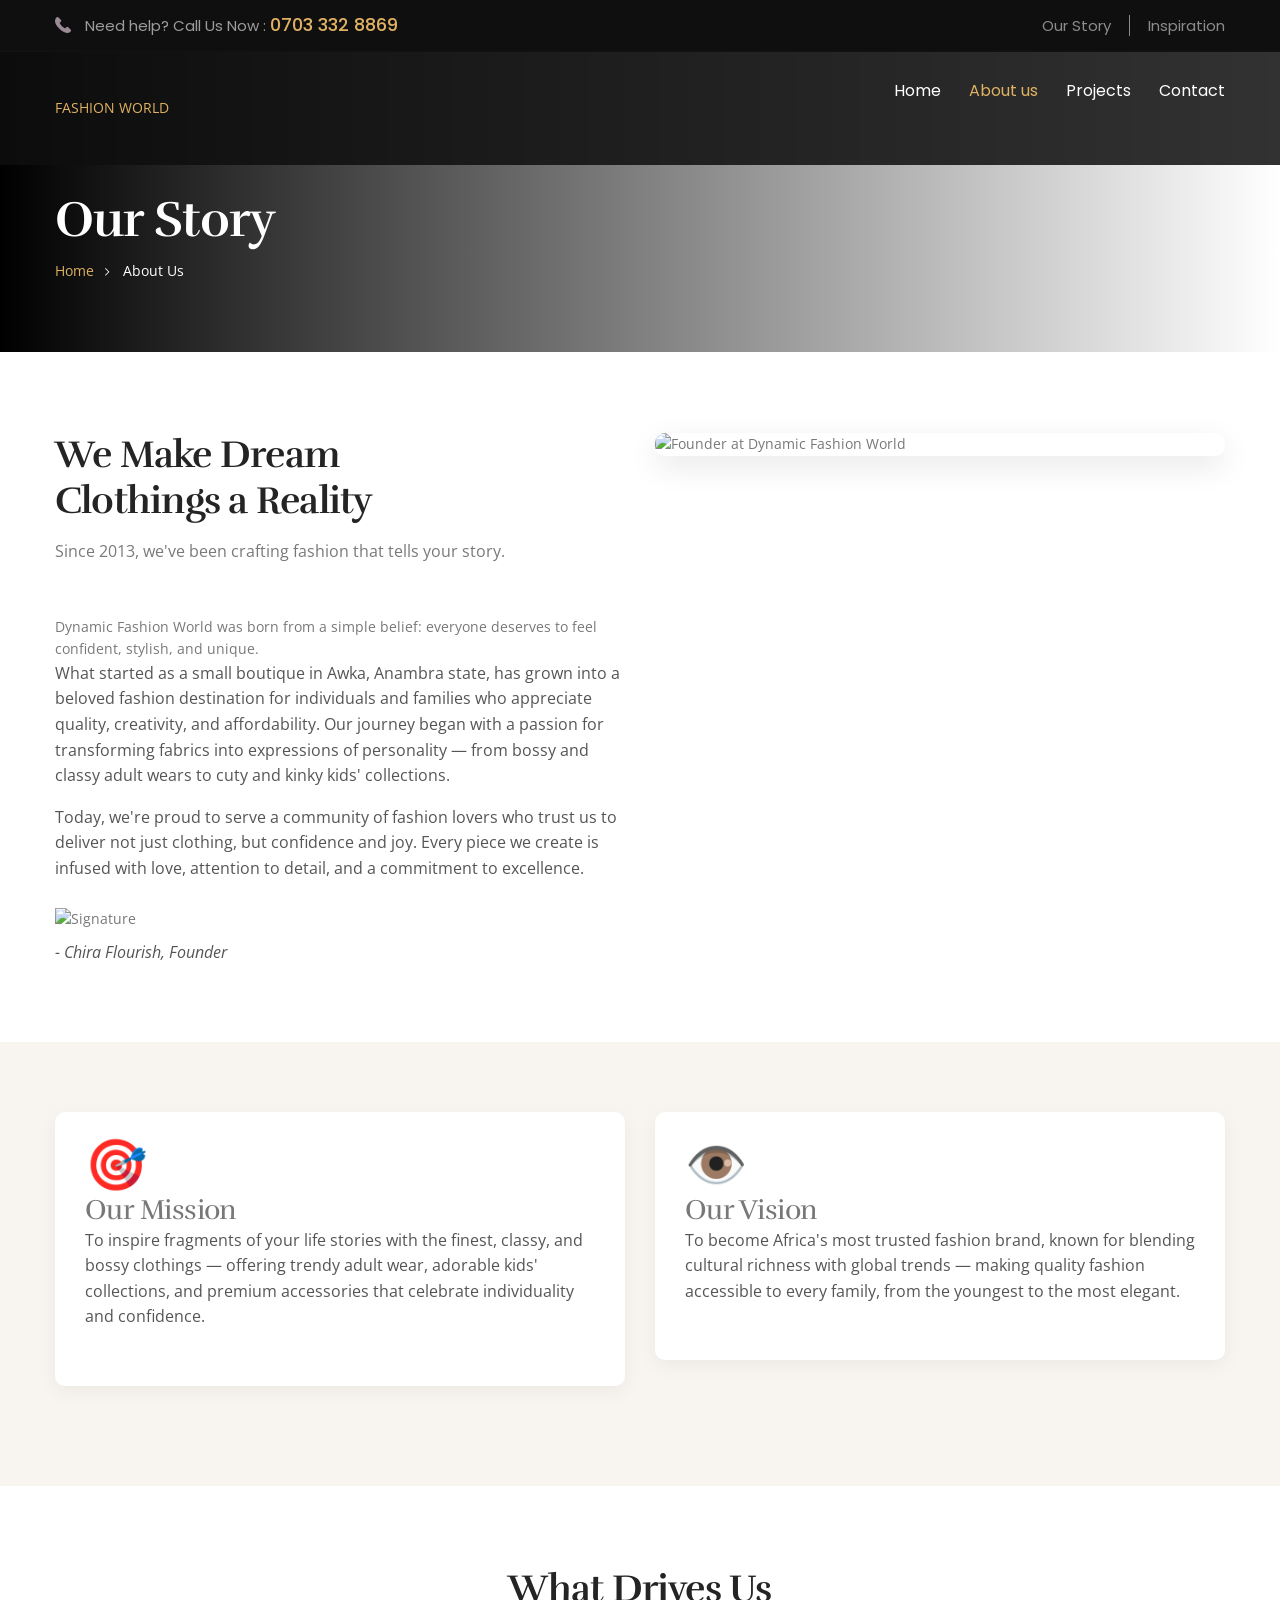
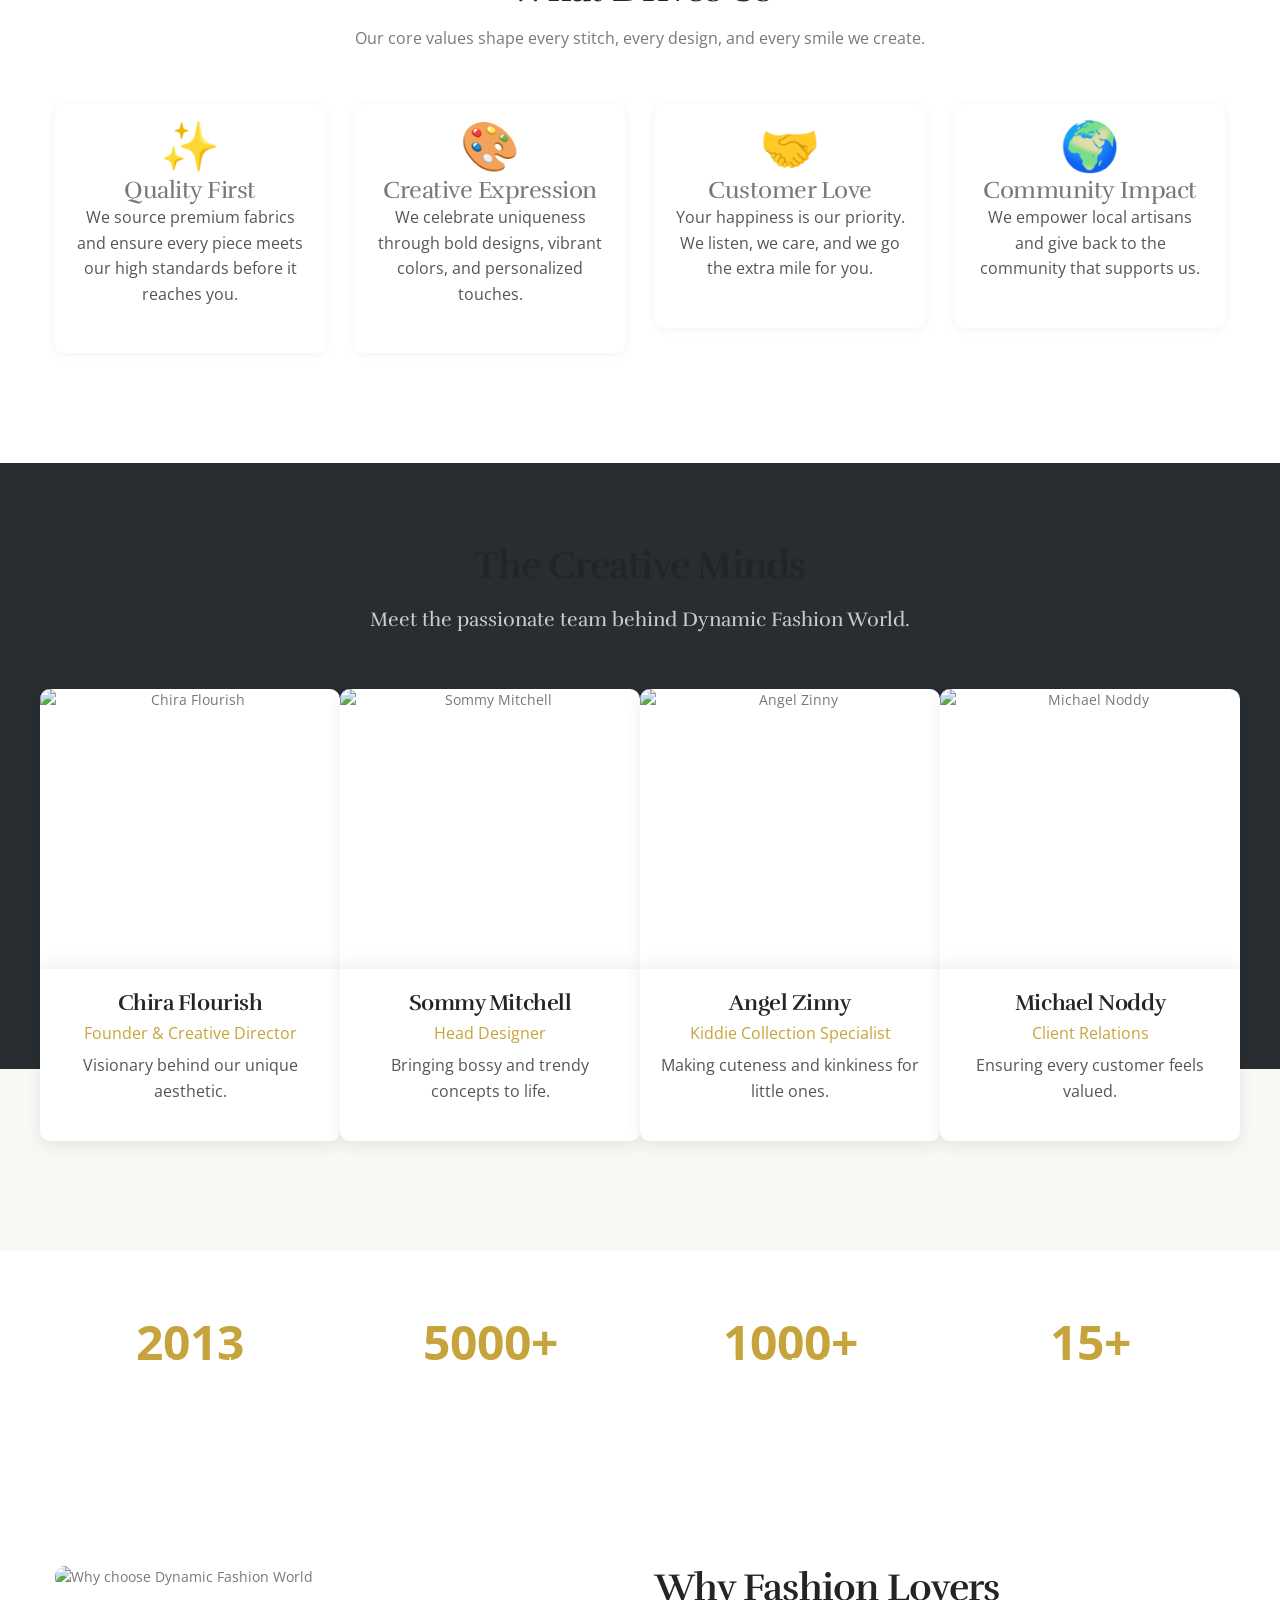
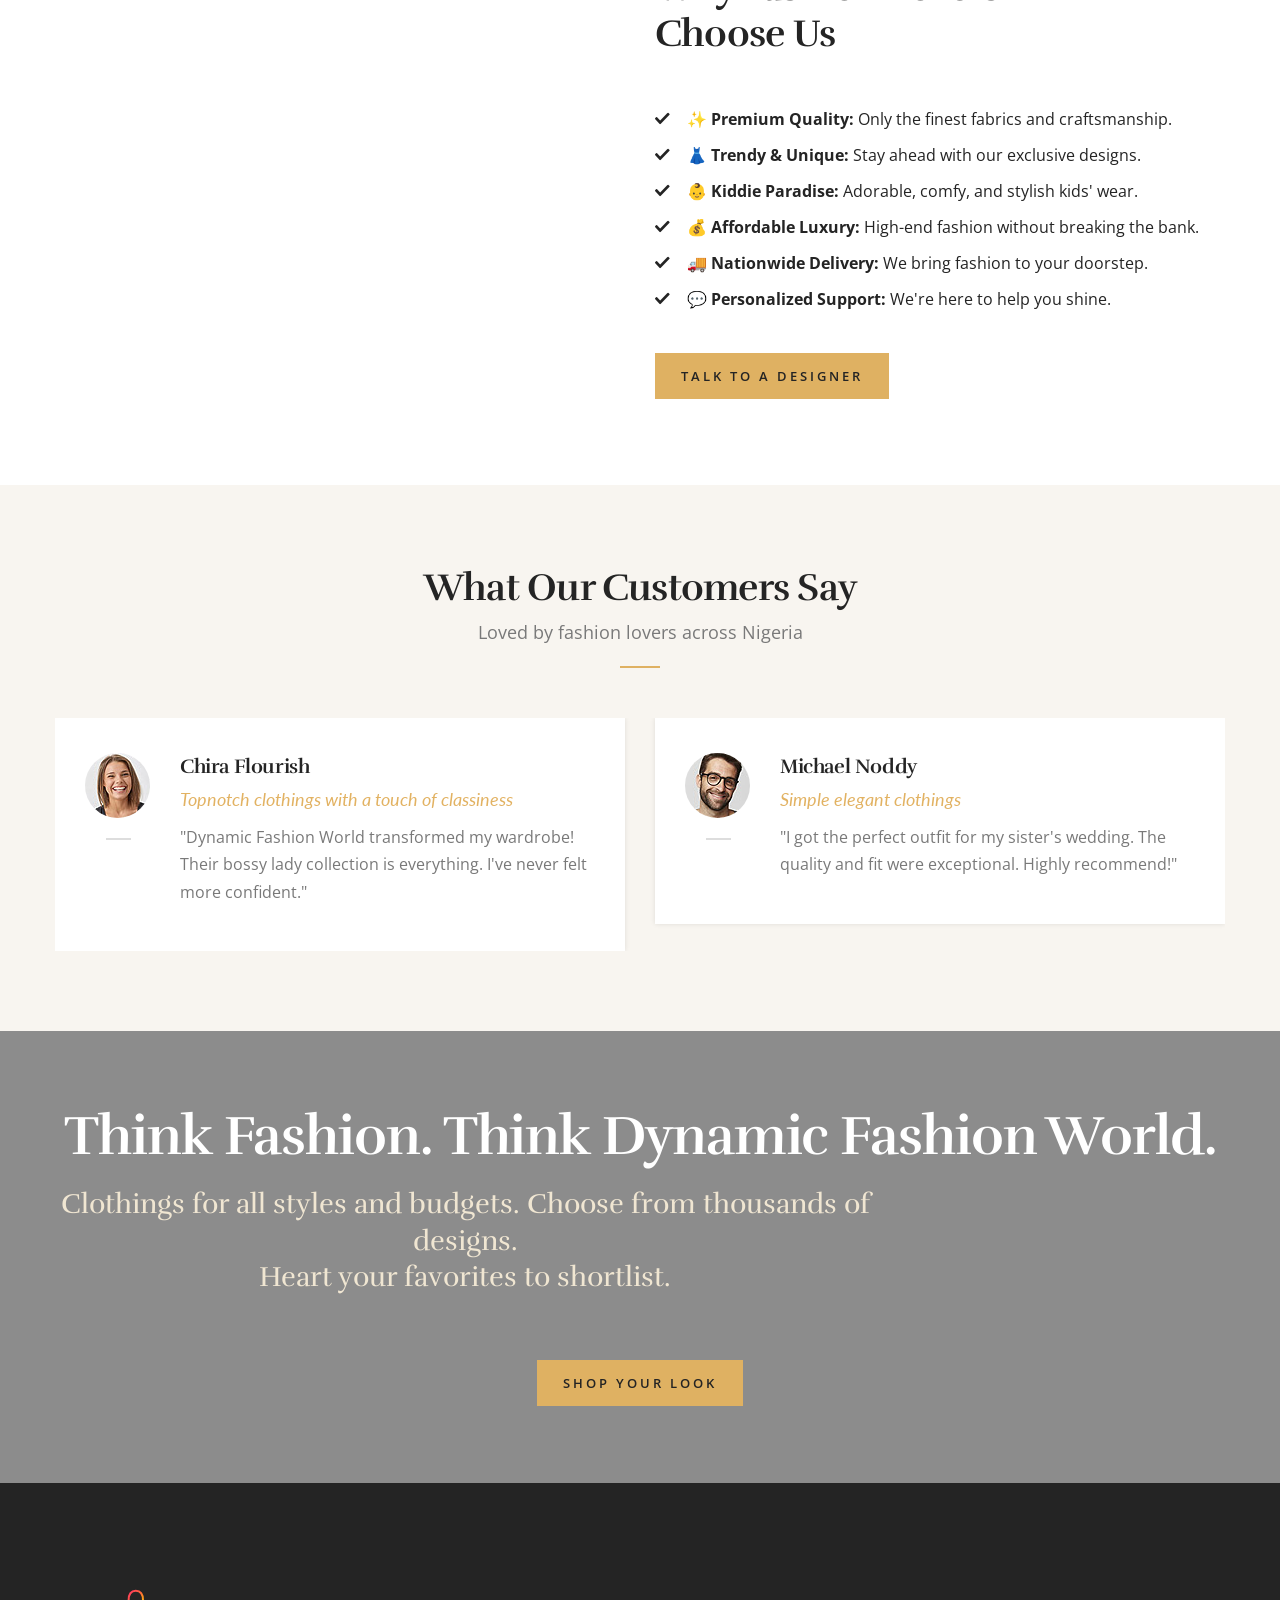
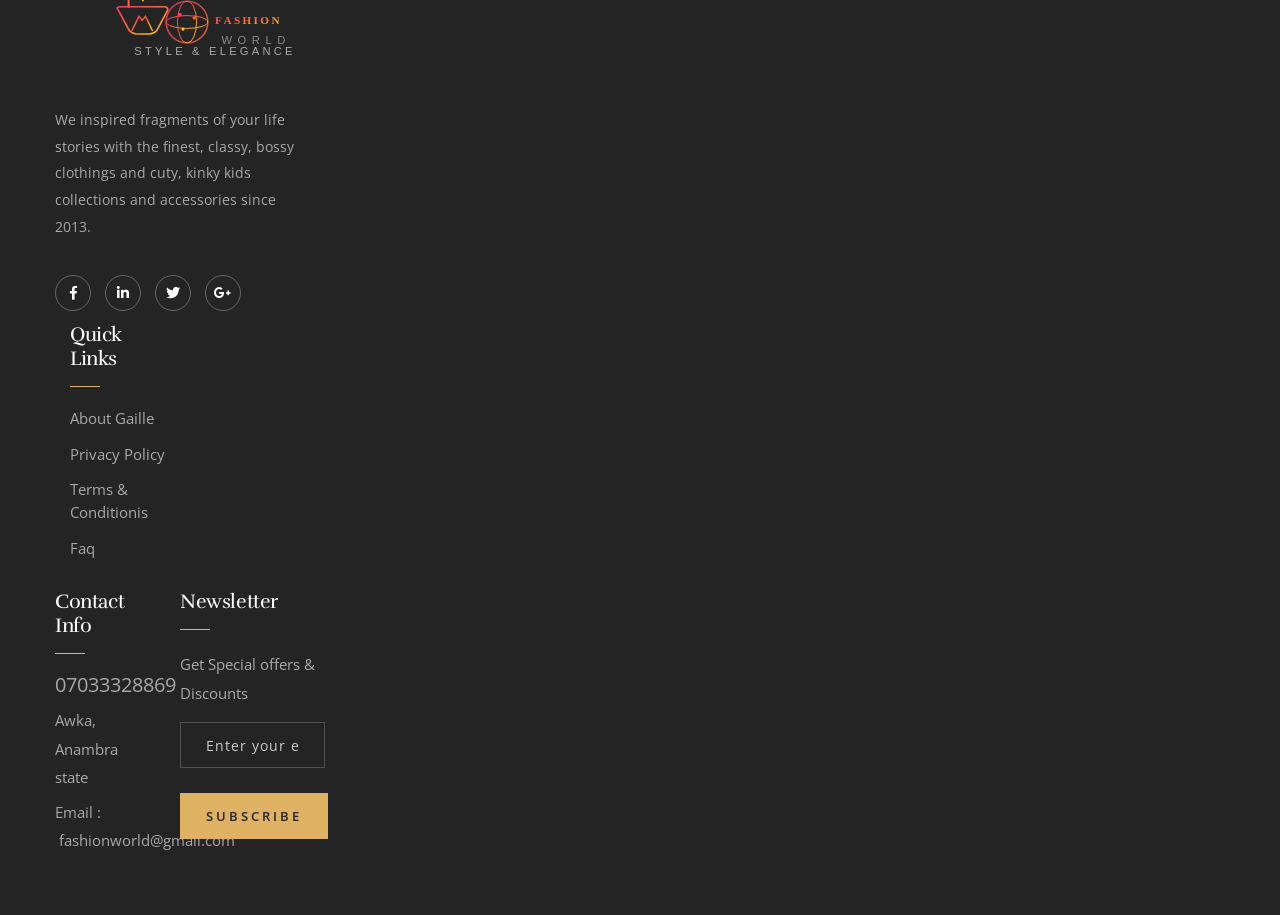
==== commit 6614570f: "Update about.html" ====
--- a/about.html
+++ b/about.html
@@ -445,7 +445,7 @@
                     </a>
                 </div>
             </div>
-            
+		</div>
            
                                     </div>
                                     <div class="text">We inspired fragments of your life stories with the finest, classy, bossy clothings and cuty, kinky kids collections and accessories since 2013.</div>
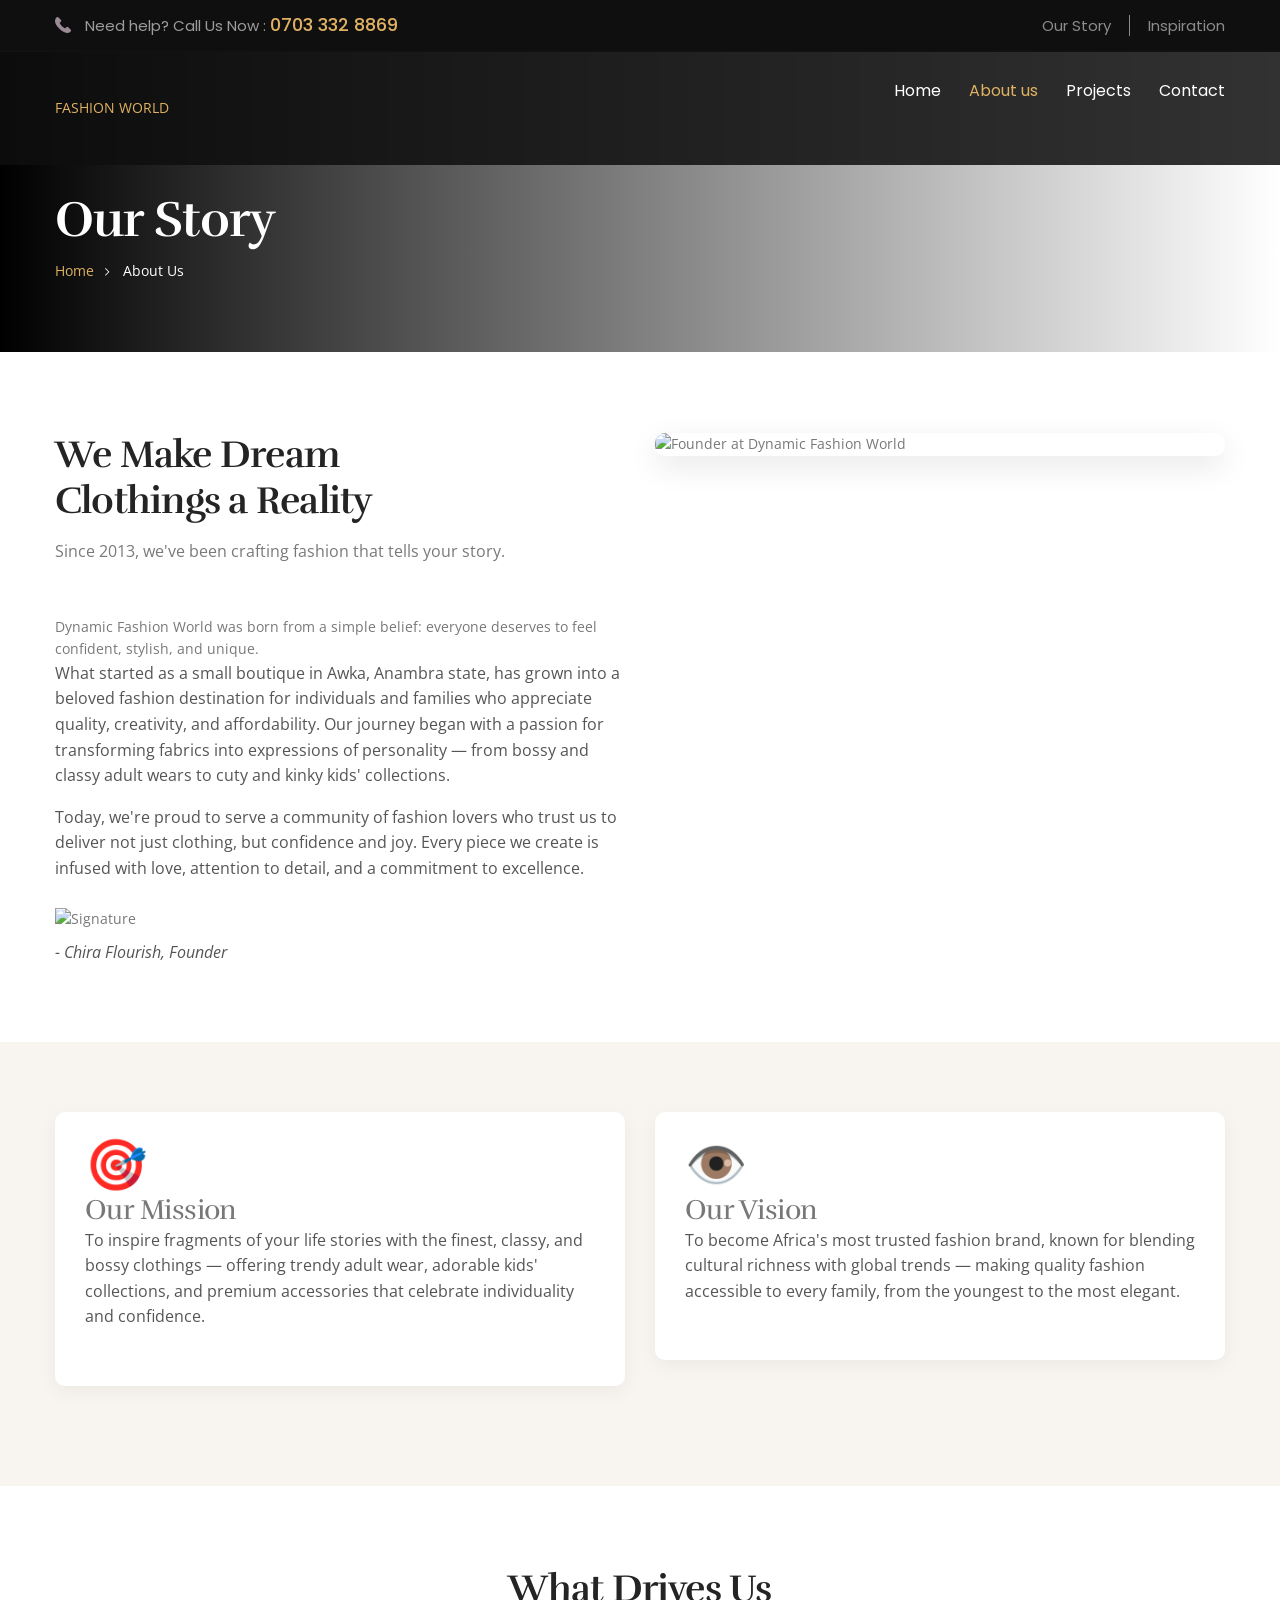
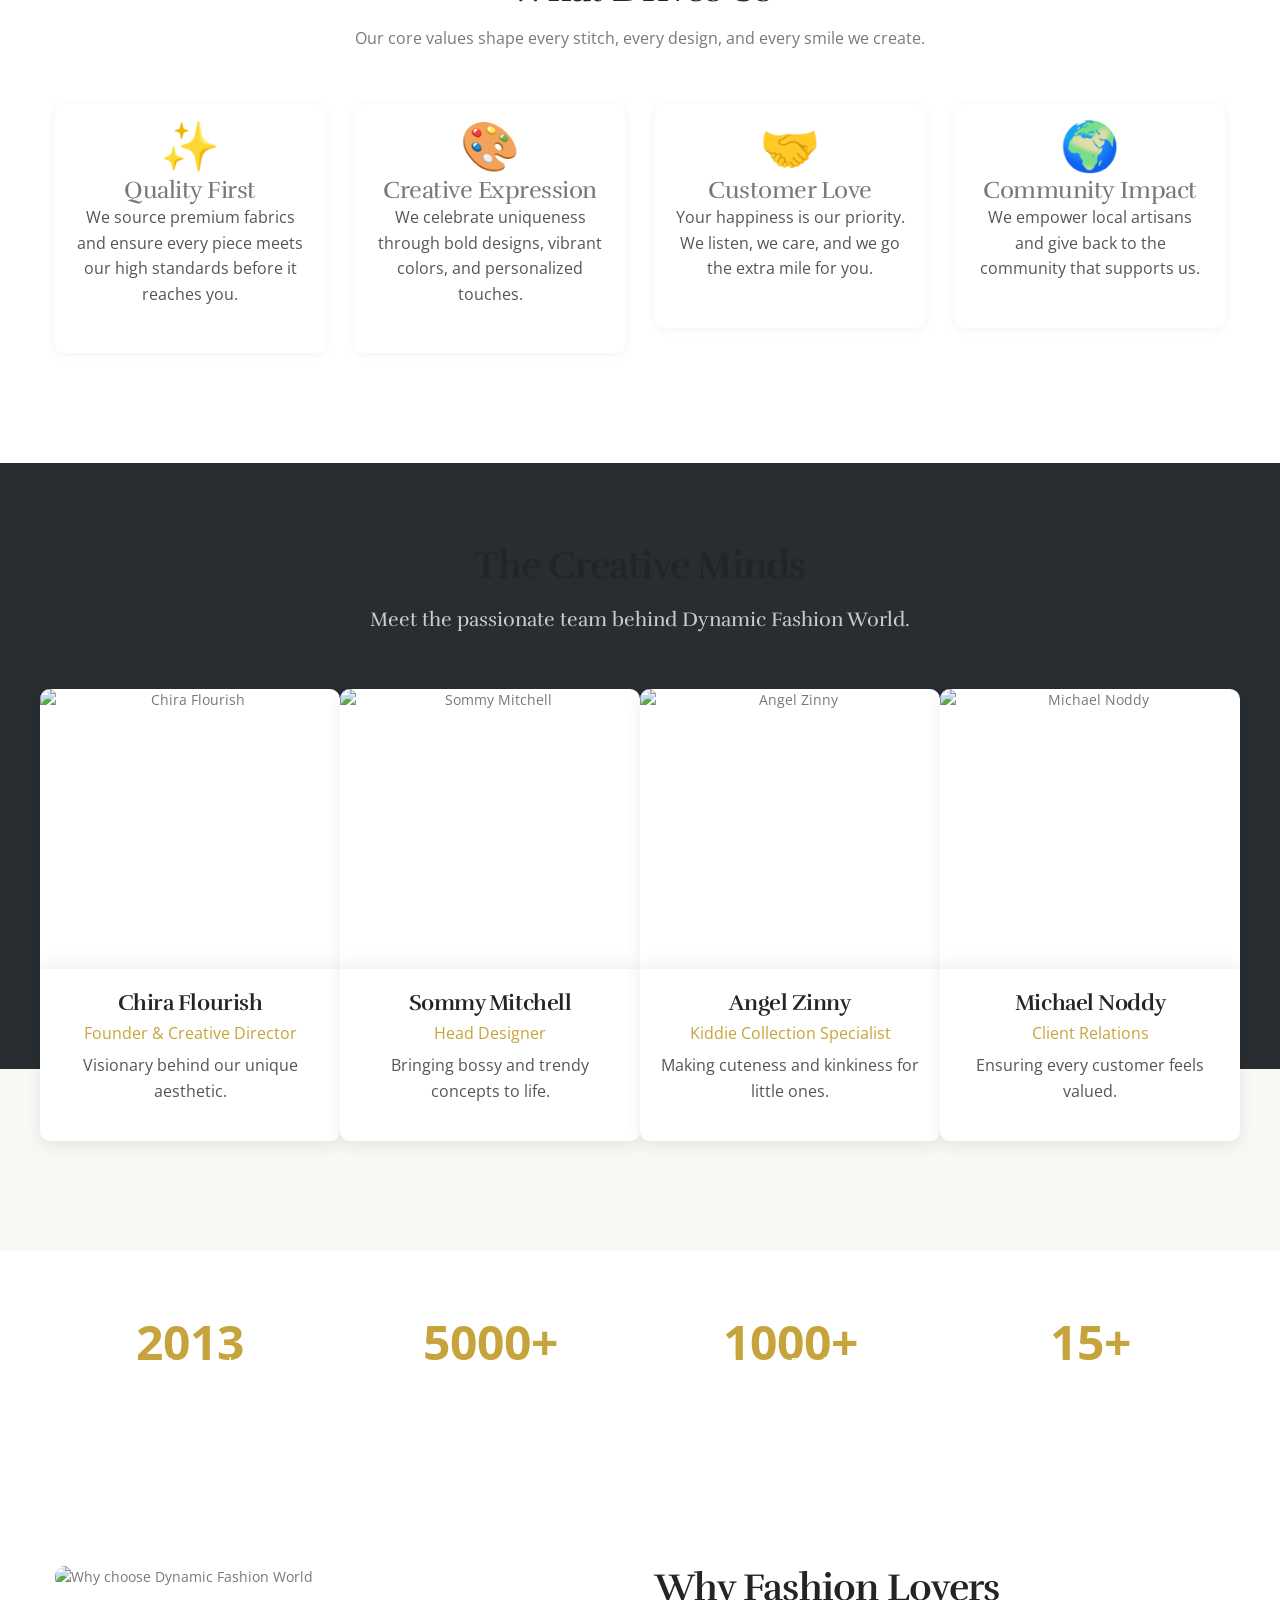
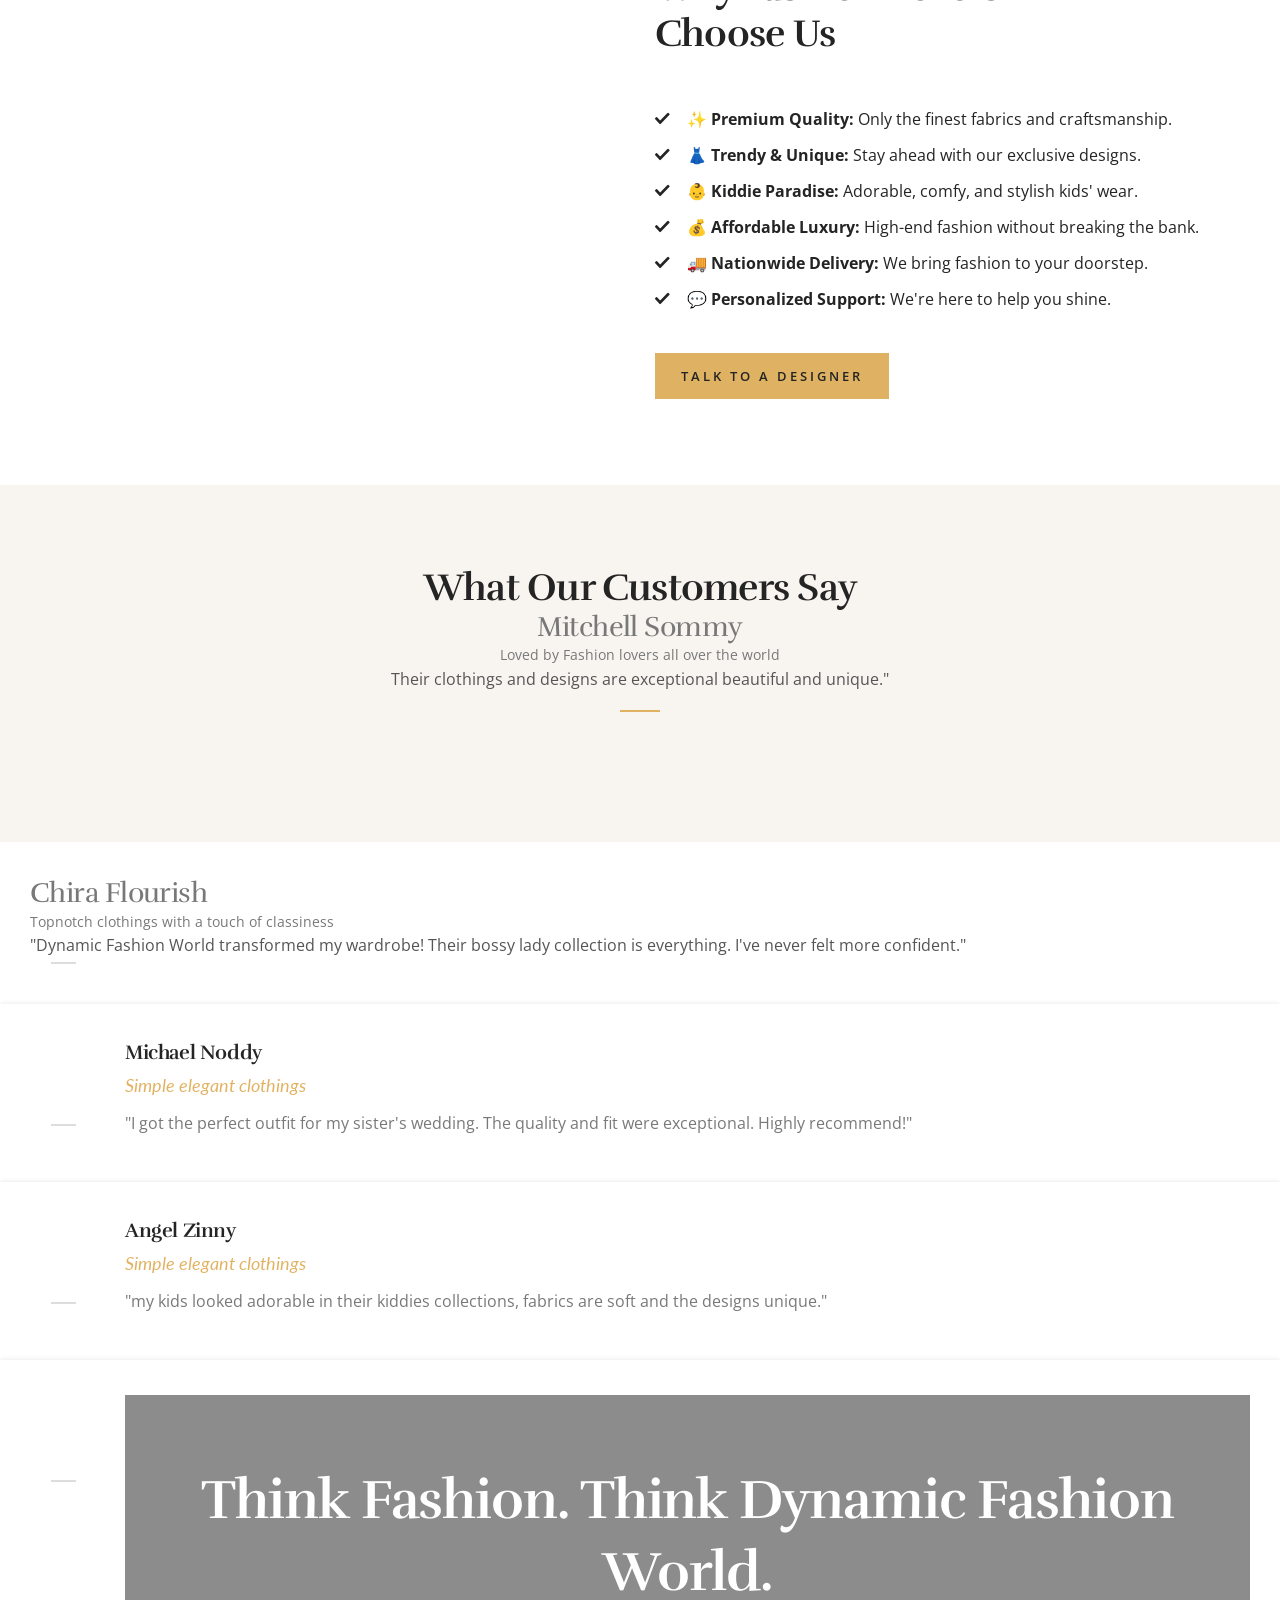
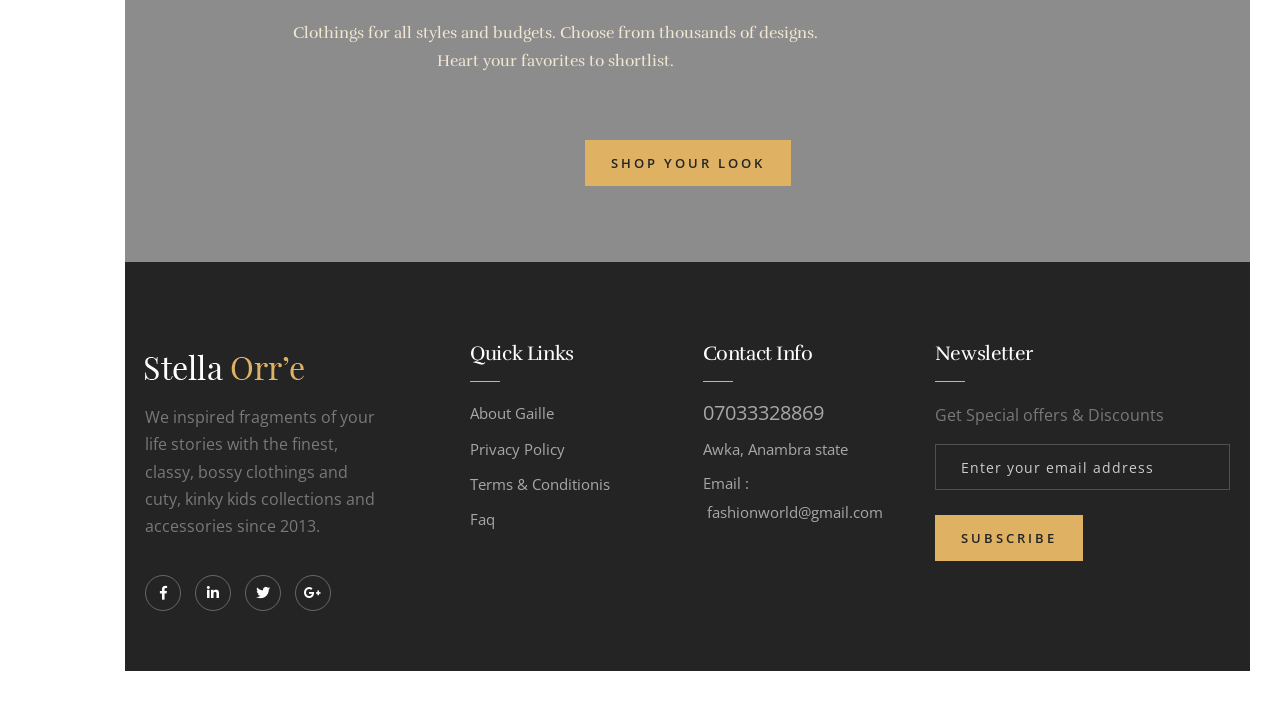
==== commit 3da5deb1: "Update testimonials and images in about.html" ====
--- a/about.html
+++ b/about.html
@@ -320,14 +320,19 @@
         <div class="auto-container">
             <div class="sec-title-two centered">
                 <h2>What Our Customers Say</h2>
-                <div class="title-text">Loved by fashion lovers across Nigeria</div>
-            </div>
-            <div class="testimonial-carousel owl-carousel owl-theme">
+
+                 <h3>Mitchell Sommy</h3>
+                 <div class="title">Loved by Fashion lovers all over the world</div>
+                            <div class="text">Their clothings and designs are exceptional beautiful and unique."</div>
+                        </div>
+                    </div>
+                </div>
                 <div class="testimonial-block">
                     <div class="inner-box">
                         <div class="content">
                             <div class="image-outer">
-                                <div class="image"><img src="images/resource/author-1.jpg" alt=""></div>
+                                <div class="image"><img src="images/resource/mitchelle sommy.jpg" alt=""></div>
+                            </div>
                             </div>
                             <h3>Chira Flourish</h3>
                             <div class="title">Topnotch clothings with a touch of classiness</div>
@@ -339,7 +344,7 @@
                     <div class="inner-box">
                         <div class="content">
                             <div class="image-outer">
-                                <div class="image"><img src="images/resource/author-2.jpg" alt=""></div>
+                                <div class="image"><img src="images/resource/chira flourish (2).jpg" alt=""></div>
                             </div>
                             <h3>Michael Noddy</h3>
                             <div class="title">Simple elegant clothings</div>
@@ -351,16 +356,20 @@
                     <div class="inner-box">
                         <div class="content">
                             <div class="image-outer">
-                                <div class="image"><img src="images/resource/author-1.jpg" alt=""></div>
-                            </div>
-                            <h3>Angel Zinny</h3>
-                            <div class="title">Exquisite and stylish</div>
-                            <div class="text">"My kids looked absolutely adorable in their kiddie collections. The fabrics are soft and designs are unique."</div>
-                        </div>
-                    </div>
-                </div>
-            </div>
-        </div>
+                                <div class="image"><img src="images/resource/micheal noddy.jpg" alt=""></div>
+                            </div>
+                          <h3>Angel Zinny</h3>
+                            <div class="title">Simple elegant clothings</div>
+                            <div class="text">"my kids looked adorable in their kiddies collections, fabrics are soft and the designs unique."</div>
+                        </div>
+                    </div>
+                </div>
+                <div class="testimonial-block">
+                    <div class="inner-box">
+                        <div class="content">
+                            <div class="image-outer">
+                                <div class="image"><img src="images/resource/Angel zinny (1).jpg" alt=""></div>
+                            </div>
     </section>
 
     <!-- Call To Action (Fashion Quote) -->
@@ -387,66 +396,7 @@
                             <div class="footer-column col-lg-7 col-md-6 col-sm-12">
                                 <div class="footer-widget logo-widget">
 									<div class="logo">
-                                    	
-<div class="header-upper">
-    <div class="inner-container">
-        <div class="auto-container clearfix">
-            <!-- Logo Area -->
-            <div class="logo-outer" style="float: left; width: auto;">
-                <div class="logo" style="padding: 15px 0;">
-                    <a href="index.html">
-                        <svg xmlns="http://www.w3.org/2000/svg" viewBox="0 0 400 120" width="320" height="96">
-                            <defs>
-                                <linearGradient id="fashionGradient" x1="0%" y1="0%" x2="100%" y2="100%">
-                                    <stop offset="0%" style="stop-color:#FF3366;stop-opacity:1" />
-                                    <stop offset="50%" style="stop-color:#FF6B35;stop-opacity:1" />
-                                    <stop offset="100%" style="stop-color:#FFD700;stop-opacity:1" />
-                                </linearGradient>
-                                <linearGradient id="globalGradient" x1="0%" y1="0%" x2="100%" y2="100%">
-                                    <stop offset="0%" style="stop-color:#FF3366;stop-opacity:0.8" />
-                                    <stop offset="100%" style="stop-color:#FF6B35;stop-opacity:0.8" />
-                                </linearGradient>
-                            </defs>
-                            
-                            <!-- Dress/Hanger Icon -->
-                            <g transform="translate(50, 28)">
-                                <path d="M 35 0 Q 35 -12 26 -12 Q 17 -12 17 0 L 17 8" 
-                                      stroke="url(#fashionGradient)" stroke-width="2.5" fill="none" stroke-linecap="round"/>
-                                <path d="M 8 8 L 62 8 Q 66 8 66 12 L 52 38 Q 48 42 43 42 L 27 42 Q 22 42 18 38 L 4 12 Q 0 8 8 8 Z" 
-                                      stroke="url(#fashionGradient)" stroke-width="2" fill="none"/>
-                                <path d="M 21 38 L 30 20 L 34 25 L 38 20 L 47 38" 
-                                      stroke="url(#fashionGradient)" stroke-width="1.8" fill="none"/>
-                            </g>
-                            
-                            <!-- Globe/World element -->
-                            <g transform="translate(105, 20)">
-                                <circle cx="35" cy="35" r="26" stroke="url(#globalGradient)" stroke-width="2" fill="none"/>
-                                <ellipse cx="35" cy="35" rx="26" ry="8" stroke="url(#fashionGradient)" stroke-width="1.2" fill="none"/>
-                                <ellipse cx="35" cy="35" rx="12" ry="26" stroke="url(#fashionGradient)" stroke-width="1.2" fill="none"/>
-                                <circle cx="26" cy="26" r="2.5" fill="#FF3366"/>
-                                <circle cx="44" cy="30" r="2" fill="#FF6B35"/>
-                                <circle cx="30" cy="44" r="1.8" fill="#FFD700"/>
-                            </g>
-                            
-                            <!-- Text -->
-                            <text x="175" y="58" font-family="'Playfair Display', Georgia, serif" font-size="36" font-weight="700" 
-                                  fill="url(#fashionGradient)" letter-spacing="3">
-                                FASHION
-                            </text>
-                            <text x="183" y="82" font-family="Arial, sans-serif" font-size="15" 
-                                  fill="#888" letter-spacing="7" font-weight="400">
-                                WORLD
-                            </text>
-                            <text x="175" y="96" font-family="Arial, sans-serif" font-size="8" 
-                                  fill="#AAA" letter-spacing="4" text-anchor="middle">
-                                STYLE &amp; ELEGANCE
-                            </text>
-                        </svg>
-                    </a>
-                </div>
-            </div>
-		</div>
-           
+                                    	<a href="index-2.html"><img src="images/footer-logo.png" alt="" /></a>
                                     </div>
                                     <div class="text">We inspired fragments of your life stories with the finest, classy, bossy clothings and cuty, kinky kids collections and accessories since 2013.</div>
                                     <ul class="social-icons">
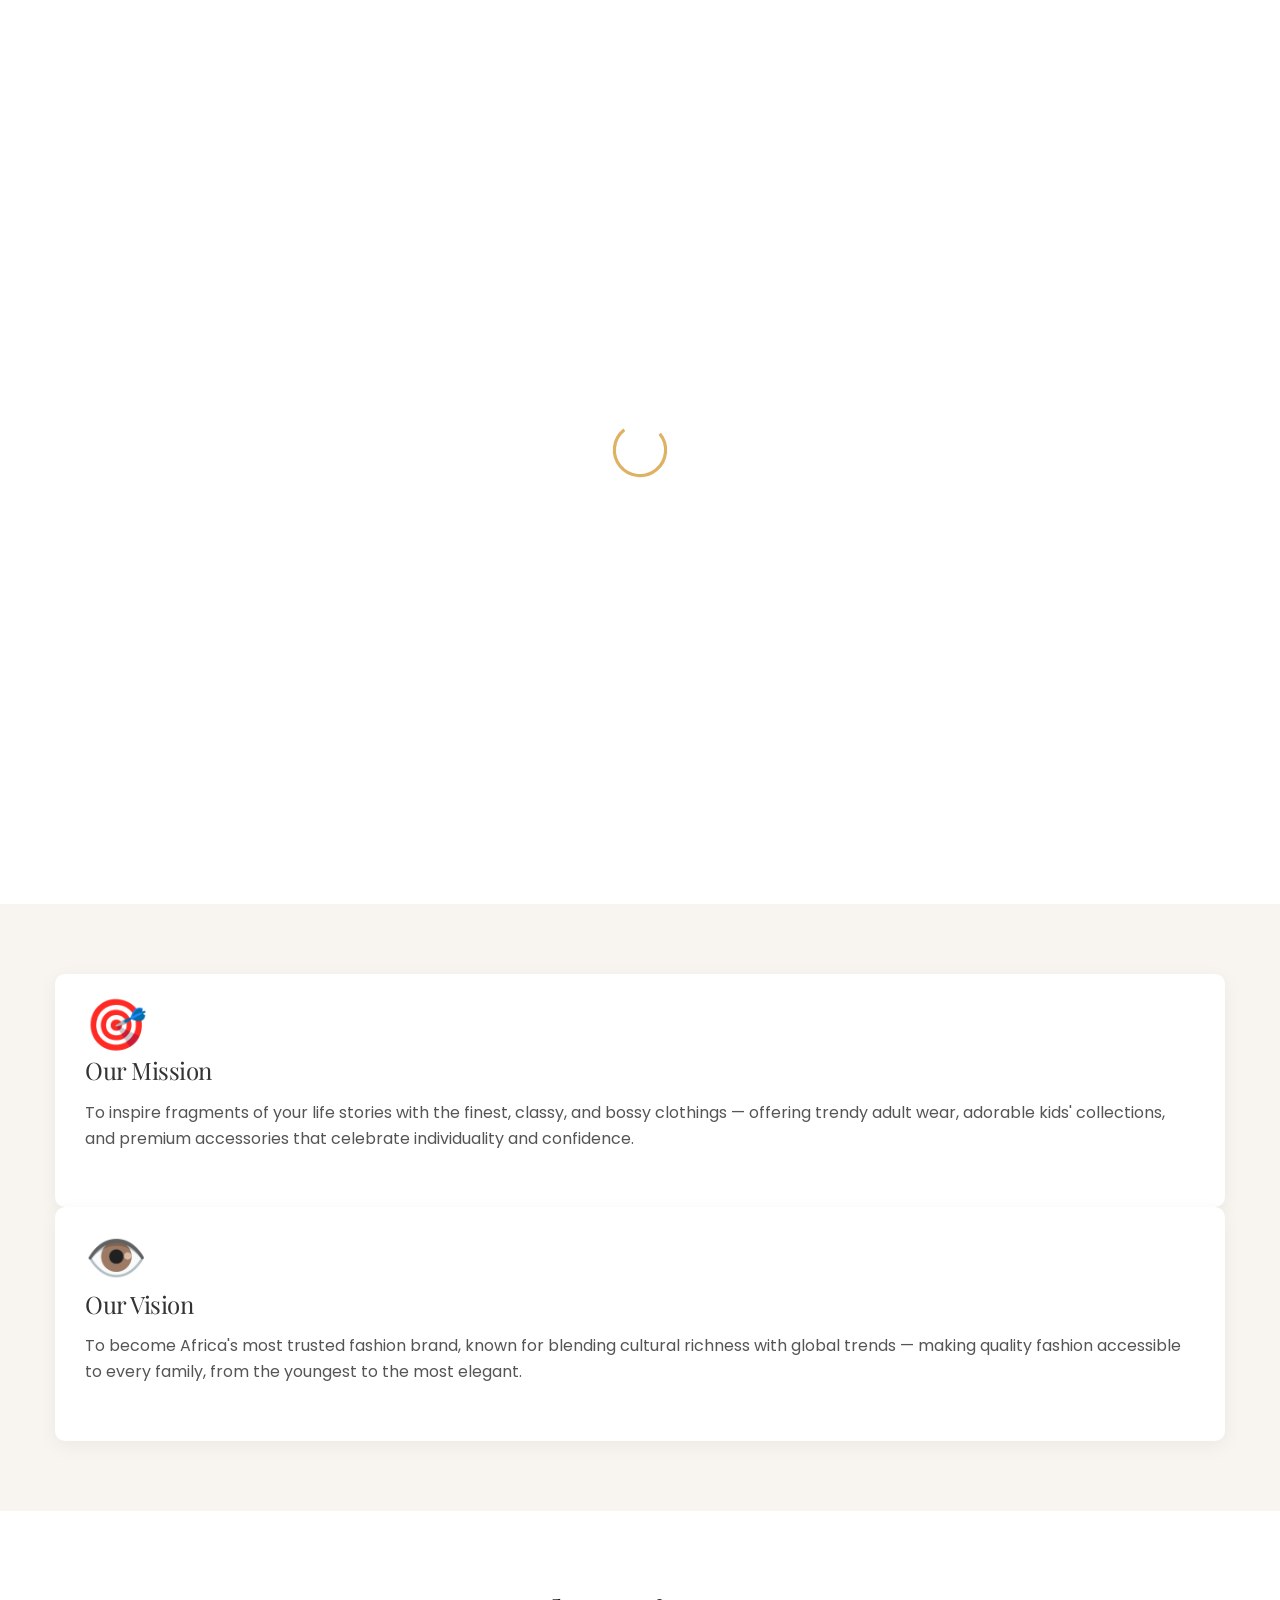
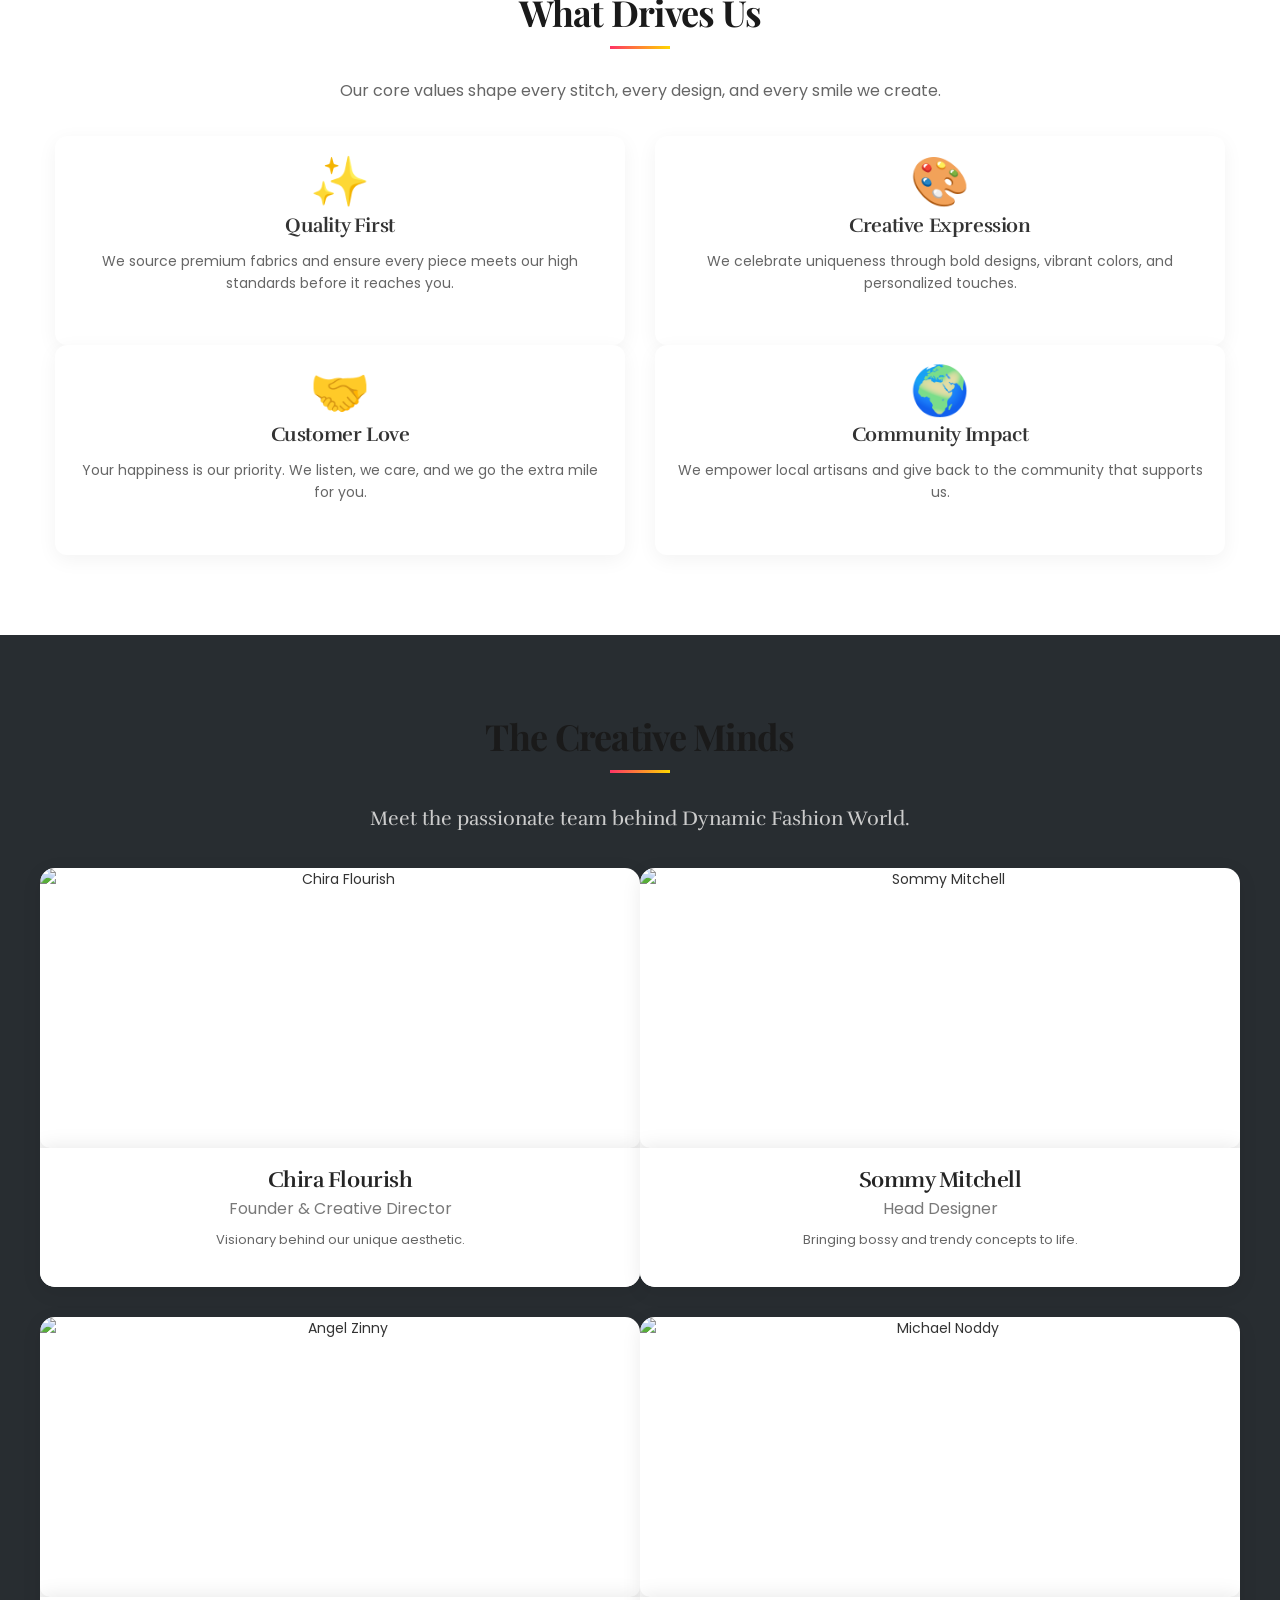
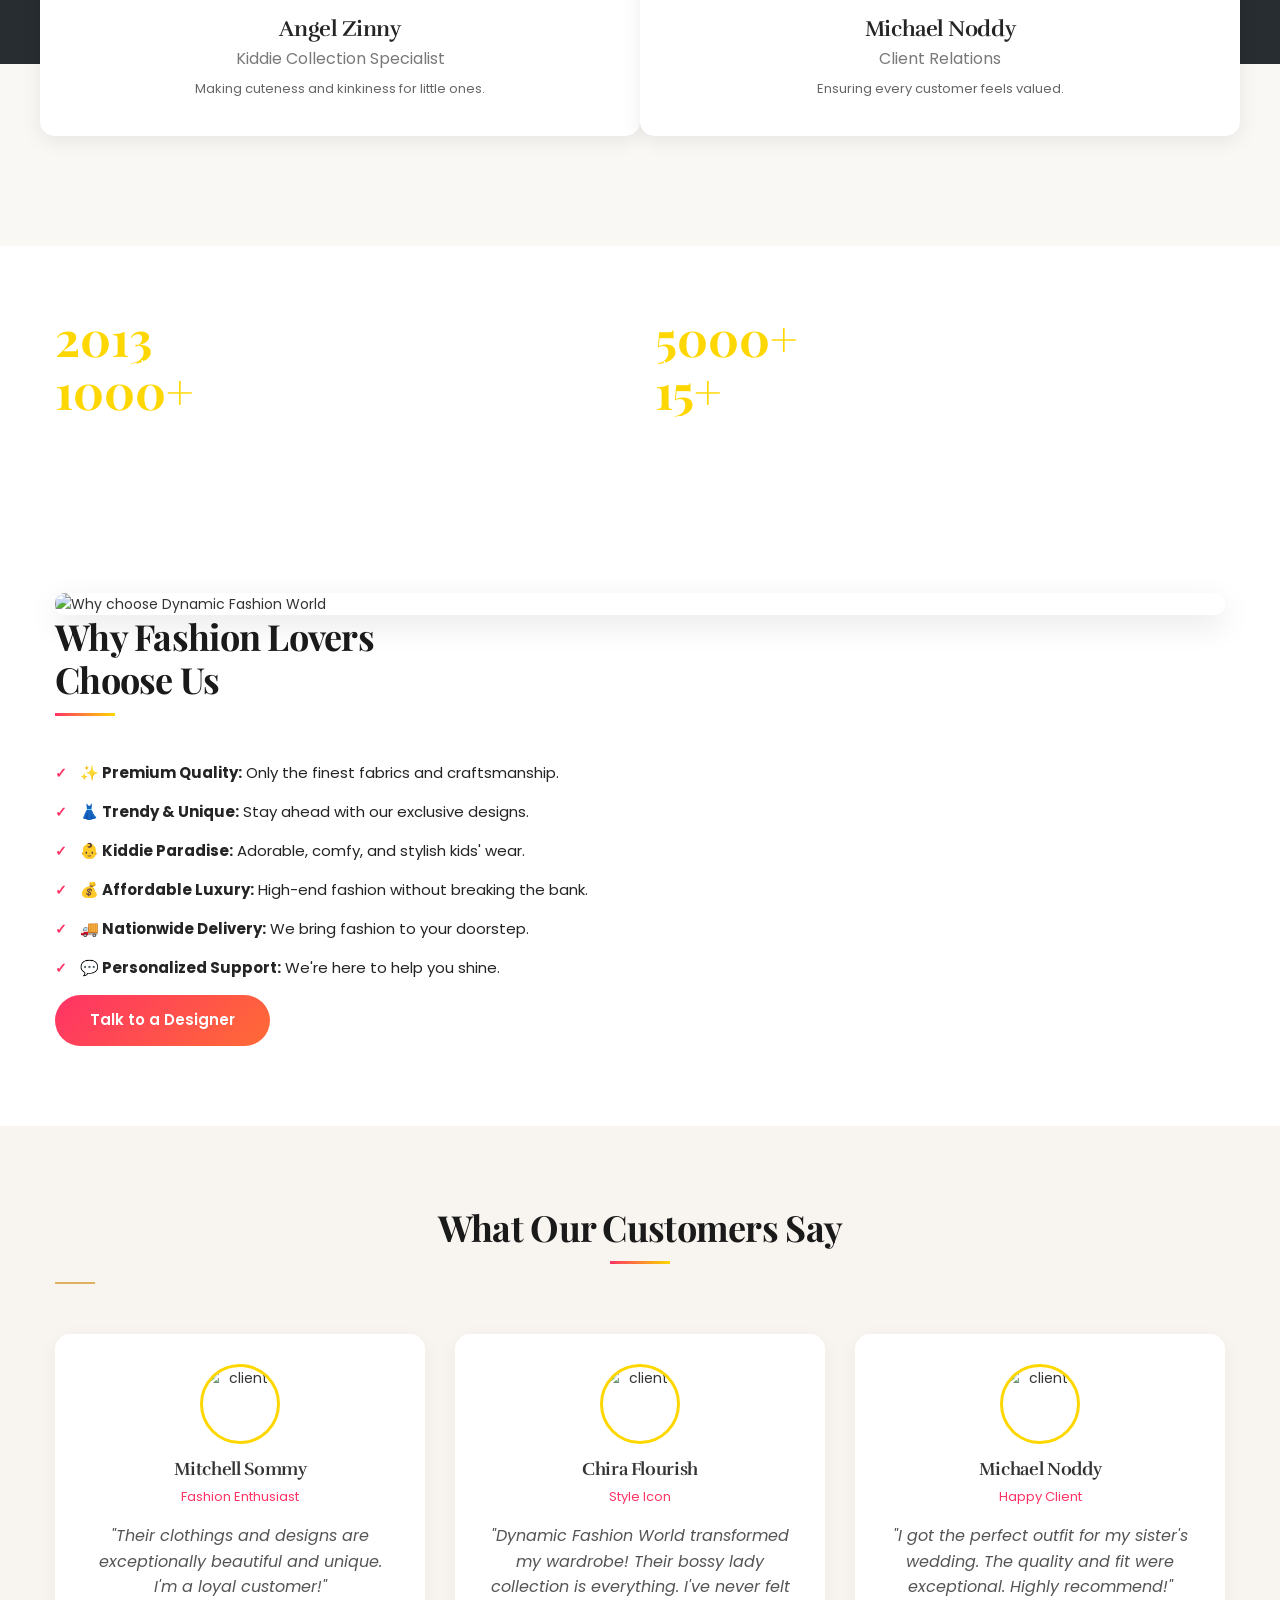
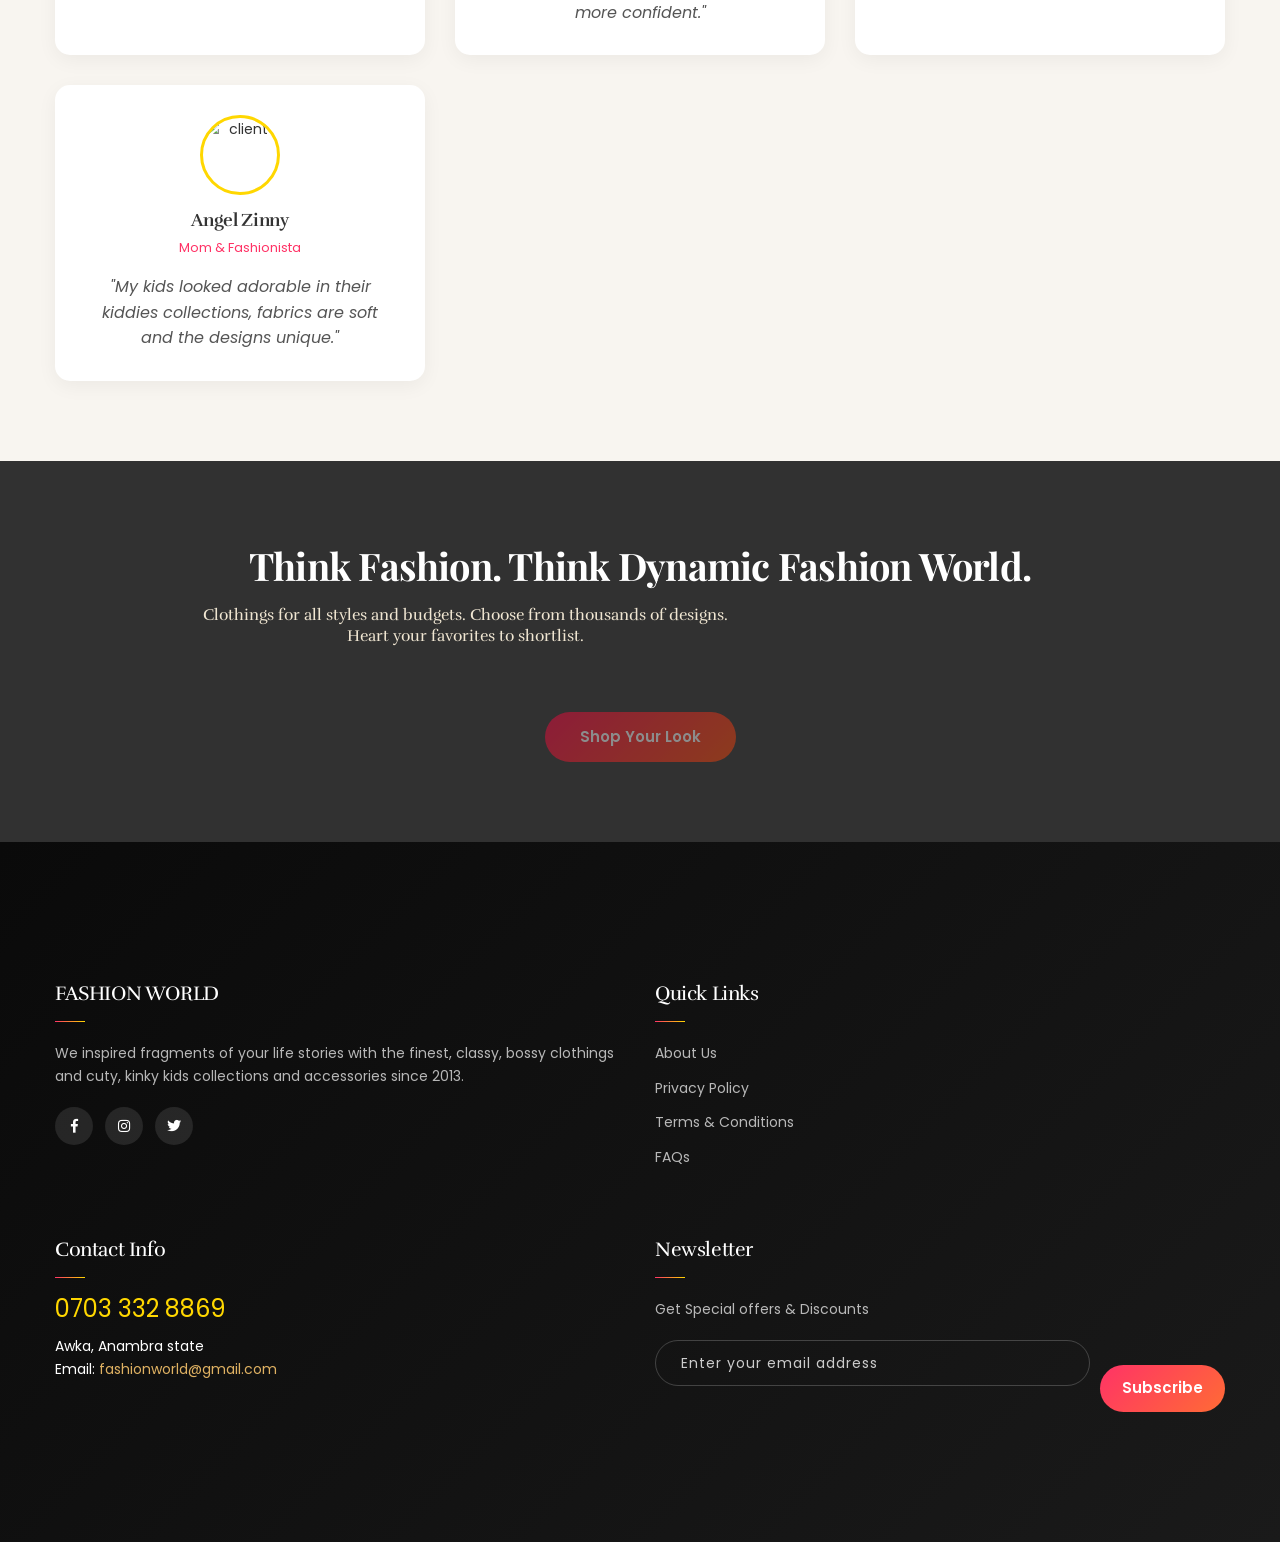
==== commit 7a169775: "Update about.html" ====
--- a/about.html
+++ b/about.html
@@ -2,7 +2,14 @@
 <html lang="en">
 <head>
 <meta charset="utf-8">
-<title>Dynamic Fashion World | About Us - Our Story & Passion</title>
+<title>Dynamic Fashion World | About Us - Our Story & Passion for Premium Clothing</title>
+
+<!-- Google Fonts -->
+<link href="https://fonts.googleapis.com/css2?family=Playfair+Display:wght@400;500;600;700;800;900&family=Poppins:wght@300;400;500;600;700&display=swap" rel="stylesheet">
+
+<!-- Font Awesome -->
+<link rel="stylesheet" href="https://cdnjs.cloudflare.com/ajax/libs/font-awesome/6.4.0/css/all.min.css">
+
 <!-- Stylesheets -->
 <link href="css/bootstrap.css" rel="stylesheet">
 <link href="css/style.css" rel="stylesheet">
@@ -15,8 +22,738 @@
 <meta http-equiv="X-UA-Compatible" content="IE=edge">
 <meta name="viewport" content="width=device-width, initial-scale=1.0, maximum-scale=1.0, user-scalable=0">
 <meta name="description" content="Dynamic Fashion World - We make dream clothings a reality since 2013. Discover our story, mission, and passion for trendy, classy, and kiddy fashion.">
-<!--[if lt IE 9]><script src="https://cdnjs.cloudflare.com/ajax/libs/html5shiv/3.7.3/html5shiv.js"></script><![endif]-->
-<!--[if lt IE 9]><script src="js/respond.js"></script><![endif]-->
+
+<style>
+    /* =============================================
+       COMPLETE CUSTOM STYLES - ABOUT PAGE
+    ============================================= */
+    
+    * {
+        margin: 0;
+        padding: 0;
+        box-sizing: border-box;
+    }
+    
+    body {
+        font-family: 'Poppins', sans-serif;
+        overflow-x: hidden;
+        color: #333;
+    }
+    
+    /* Header Styles */
+    .main-header {
+        background: #ffffff;
+        box-shadow: 0 2px 15px rgba(0,0,0,0.05);
+    }
+    
+    .logo-outer a {
+        font-family: 'Playfair Display', serif;
+        font-size: 28px;
+        font-weight: 700;
+        background: linear-gradient(135deg, #FF3366, #FFD700);
+        -webkit-background-clip: text;
+        background-clip: text;
+        color: transparent;
+        text-decoration: none;
+        letter-spacing: 2px;
+    }
+    
+    /* Header Top */
+    .header-top {
+        background: #f5f5f5;
+        padding: 10px 0;
+        font-size: 14px;
+    }
+    
+    .auto-container {
+        max-width: 1200px;
+        margin: 0 auto;
+        padding: 0 15px;
+    }
+    
+    .clearfix::after {
+        content: "";
+        clear: both;
+        display: table;
+    }
+    
+    .top-left {
+        float: left;
+    }
+    
+    .top-right {
+        float: right;
+    }
+    
+    .top-left .text {
+        color: #666;
+    }
+    
+    .top-left .text i,
+    .top-left .text .icon {
+        color: #FF3366;
+        margin-right: 8px;
+    }
+    
+    .top-left .text .number {
+        color: #FF3366;
+        font-weight: 600;
+        text-decoration: none;
+    }
+    
+    .info-list {
+        list-style: none;
+        margin: 0;
+        padding: 0;
+        display: flex;
+        gap: 20px;
+    }
+    
+    .info-list li a {
+        color: #666;
+        text-decoration: none;
+        transition: color 0.3s;
+    }
+    
+    .info-list li.current a,
+    .info-list li a:hover {
+        color: #FF3366;
+    }
+    
+    .header-upper {
+        padding: 20px 0;
+    }
+    
+    .nav-outer {
+        float: right;
+    }
+    
+    .navigation {
+        list-style: none;
+        margin: 0;
+        padding: 0;
+        display: flex;
+        gap: 30px;
+    }
+    
+    .navigation li a {
+        color: #333;
+        text-decoration: none;
+        font-weight: 500;
+        transition: color 0.3s;
+        font-size: 15px;
+    }
+    
+    .navigation li.current a,
+    .navigation li a:hover {
+        color: #FF3366;
+    }
+    
+    /* Page Title Hero */
+    .page-title {
+        position: relative;
+        padding: 100px 0;
+        background-size: cover;
+        background-position: center;
+        text-align: center;
+    }
+    
+    .page-title::before {
+        content: '';
+        position: absolute;
+        top: 0;
+        left: 0;
+        right: 0;
+        bottom: 0;
+        background: rgba(0,0,0,0.6);
+    }
+    
+    .page-title .auto-container {
+        position: relative;
+        z-index: 2;
+    }
+    
+    .page-title h2 {
+        font-size: 48px;
+        color: #ffffff;
+        font-family: 'Playfair Display', serif;
+        margin-bottom: 15px;
+    }
+    
+    .page-breadcrumb {
+        list-style: none;
+        padding: 0;
+        margin: 0;
+    }
+    
+    .page-breadcrumb li {
+        display: inline-block;
+        color: #FFD700;
+        font-size: 14px;
+    }
+    
+    .page-breadcrumb li a {
+        color: #ffffff;
+        text-decoration: none;
+        transition: color 0.3s;
+    }
+    
+    .page-breadcrumb li a:hover {
+        color: #FFD700;
+    }
+    
+    .page-breadcrumb li::after {
+        content: '/';
+        margin: 0 10px;
+        color: #ffffff;
+    }
+    
+    .page-breadcrumb li:last-child::after {
+        display: none;
+    }
+    
+    /* Section Title */
+    .sec-title {
+        margin-bottom: 30px;
+    }
+    
+    .sec-title h2 {
+        font-size: 36px;
+        font-family: 'Playfair Display', serif;
+        color: #1a1a1a;
+        margin-bottom: 15px;
+        position: relative;
+        display: inline-block;
+        padding-bottom: 15px;
+    }
+    
+    .sec-title h2:after {
+        content: '';
+        position: absolute;
+        bottom: 0;
+        left: 0;
+        width: 60px;
+        height: 3px;
+        background: linear-gradient(90deg, #FF3366, #FFD700);
+    }
+    
+    .sec-title .text {
+        color: #666;
+        font-size: 16px;
+    }
+    
+    .sec-title.centered {
+        text-align: center;
+    }
+    
+    .sec-title.centered h2:after {
+        left: 50%;
+        transform: translateX(-50%);
+    }
+    
+    /* Row & Columns */
+    .row {
+        display: flex;
+        flex-wrap: wrap;
+        margin: 0 -15px;
+    }
+    
+    .col-lg-3, .col-lg-4, .col-lg-5, .col-lg-6, .col-lg-7, .col-lg-8,
+    .col-md-6, .col-md-12, .col-sm-12 {
+        position: relative;
+        width: 100%;
+        padding: 0 15px;
+    }
+    
+    @media (min-width: 992px) {
+        .col-lg-3 { flex: 0 0 25%; max-width: 25%; }
+        .col-lg-4 { flex: 0 0 33.333%; max-width: 33.333%; }
+        .col-lg-5 { flex: 0 0 41.666%; max-width: 41.666%; }
+        .col-lg-6 { flex: 0 0 50%; max-width: 50%; }
+        .col-lg-7 { flex: 0 0 58.333%; max-width: 58.333%; }
+        .col-lg-8 { flex: 0 0 66.666%; max-width: 66.666%; }
+    }
+    
+    @media (min-width: 768px) {
+        .col-md-6 { flex: 0 0 50%; max-width: 50%; }
+        .col-md-12 { flex: 0 0 100%; max-width: 100%; }
+    }
+    
+    /* About Section */
+    .about-section-one {
+        padding: 80px 0 60px;
+    }
+    
+    .bold-text {
+        font-size: 20px;
+        font-weight: 600;
+        color: #FF3366;
+        margin: 20px 0 15px;
+        line-height: 1.4;
+    }
+    
+    .image img {
+        width: 100%;
+        border-radius: 10px;
+        box-shadow: 0 10px 30px rgba(0,0,0,0.1);
+    }
+    
+    /* Mission & Vision Blocks */
+    .mission-section {
+        background: #f8f5f0;
+        padding: 70px 0;
+    }
+    
+    .mission-block, .vision-block {
+        background: white;
+        padding: 40px 30px;
+        border-radius: 10px;
+        box-shadow: 0 5px 20px rgba(0,0,0,0.05);
+        height: 100%;
+        transition: transform 0.3s;
+    }
+    
+    .mission-block:hover, .vision-block:hover {
+        transform: translateY(-5px);
+    }
+    
+    .mission-block .icon, .vision-block .icon {
+        font-size: 50px;
+        margin-bottom: 20px;
+    }
+    
+    .mission-block h3, .vision-block h3 {
+        font-size: 24px;
+        margin-bottom: 15px;
+        font-family: 'Playfair Display', serif;
+    }
+    
+    /* Values Section */
+    .values-section {
+        padding: 80px 0;
+    }
+    
+    .value-block .inner {
+        text-align: center;
+        padding: 35px 20px;
+        background: #fff;
+        border-radius: 12px;
+        transition: all 0.3s;
+        box-shadow: 0 5px 20px rgba(0,0,0,0.05);
+        height: 100%;
+    }
+    
+    .value-block .inner:hover {
+        transform: translateY(-8px);
+        box-shadow: 0 15px 35px rgba(255,51,102,0.15);
+    }
+    
+    .value-block .icon {
+        font-size: 48px;
+        margin-bottom: 20px;
+    }
+    
+    .value-block h4 {
+        font-size: 20px;
+        margin-bottom: 12px;
+        font-weight: 600;
+    }
+    
+    .value-block p {
+        color: #666;
+        font-size: 14px;
+        line-height: 1.6;
+    }
+    
+    /* Team Section */
+    .team-section {
+        background: #faf8f5;
+        padding: 80px 0;
+    }
+    
+    .team-block .inner-box {
+        background: white;
+        border-radius: 15px;
+        overflow: hidden;
+        text-align: center;
+        box-shadow: 0 5px 20px rgba(0,0,0,0.08);
+        transition: transform 0.3s;
+    }
+    
+    .team-block .inner-box:hover {
+        transform: translateY(-5px);
+    }
+    
+    .team-block .image img {
+        width: 100%;
+        height: 280px;
+        object-fit: cover;
+    }
+    
+    .team-block .lower-content {
+        padding: 20px;
+    }
+    
+    .team-block h3 {
+        font-size: 18px;
+        margin-bottom: 5px;
+        font-weight: 600;
+    }
+    
+    .team-block .designation {
+        color: #FF3366;
+        margin-bottom: 10px;
+        font-size: 13px;
+    }
+    
+    .team-block p {
+        font-size: 13px;
+        color: #666;
+    }
+    
+    /* Stats Section */
+    .stats-section {
+        background: linear-gradient(rgba(0,0,0,0.75), rgba(0,0,0,0.75)), url('https://images.unsplash.com/photo-1441984904996-e0b6ba687e04?w=1600');
+        background-size: cover;
+        background-attachment: fixed;
+        padding: 80px 0;
+        color: white;
+    }
+    
+    .stat-block .count {
+        font-size: 48px;
+        font-weight: 700;
+        color: #FFD700;
+        font-family: 'Playfair Display', serif;
+    }
+    
+    .stat-block .title {
+        font-size: 16px;
+        margin-top: 8px;
+    }
+    
+    /* Why Choose Us */
+    .why-choose-us {
+        padding: 80px 0;
+    }
+    
+    .list-style-one {
+        list-style: none;
+        padding: 0;
+    }
+    
+    .list-style-one li {
+        margin-bottom: 15px;
+        padding-left: 25px;
+        position: relative;
+        font-size: 15px;
+    }
+    
+    .list-style-one li:before {
+        content: "✓";
+        position: absolute;
+        left: 0;
+        color: #FF3366;
+        font-weight: bold;
+    }
+    
+    .theme-btn {
+        background: linear-gradient(135deg, #FF3366, #FF6B35);
+        color: #ffffff;
+        border: none;
+        padding: 14px 35px;
+        border-radius: 40px;
+        font-weight: 600;
+        cursor: pointer;
+        transition: all 0.3s ease;
+        font-size: 15px;
+        display: inline-block;
+        text-decoration: none;
+    }
+    
+    .theme-btn:hover {
+        transform: translateY(-2px);
+        box-shadow: 0 8px 20px rgba(255,51,102,0.3);
+        color: white;
+    }
+    
+    /* Testimonial Section */
+    .testimonial-section {
+        background: #f8f5f0;
+        padding: 80px 0;
+    }
+    
+    .sec-title-two {
+        text-align: center;
+        margin-bottom: 50px;
+    }
+    
+    .sec-title-two h2 {
+        font-size: 36px;
+        font-family: 'Playfair Display', serif;
+        color: #1a1a1a;
+        position: relative;
+        display: inline-block;
+        padding-bottom: 15px;
+    }
+    
+    .sec-title-two h2:after {
+        content: '';
+        position: absolute;
+        bottom: 0;
+        left: 50%;
+        transform: translateX(-50%);
+        width: 60px;
+        height: 3px;
+        background: linear-gradient(90deg, #FF3366, #FFD700);
+    }
+    
+    .testimonial-grid {
+        display: grid;
+        grid-template-columns: repeat(auto-fit, minmax(280px, 1fr));
+        gap: 30px;
+    }
+    
+    .testimonial-card {
+        background: white;
+        padding: 30px;
+        border-radius: 15px;
+        text-align: center;
+        box-shadow: 0 5px 20px rgba(0,0,0,0.05);
+        transition: transform 0.3s;
+    }
+    
+    .testimonial-card:hover {
+        transform: translateY(-5px);
+    }
+    
+    .testimonial-card .client-img {
+        width: 80px;
+        height: 80px;
+        border-radius: 50%;
+        object-fit: cover;
+        margin-bottom: 15px;
+        border: 3px solid #FFD700;
+    }
+    
+    .testimonial-card h3 {
+        font-size: 18px;
+        margin-bottom: 5px;
+        font-weight: 600;
+    }
+    
+    .testimonial-card .title {
+        color: #FF3366;
+        font-size: 13px;
+        margin-bottom: 15px;
+    }
+    
+    .testimonial-card .text {
+        font-style: italic;
+        color: #555;
+        line-height: 1.6;
+    }
+    
+    /* Call to Action */
+    .call-to-action-section {
+        background: linear-gradient(rgba(0,0,0,0.65), rgba(0,0,0,0.65)), url('https://images.unsplash.com/photo-1483985988355-763728e1935b?w=1600');
+        background-size: cover;
+        background-position: center;
+        padding: 80px 0;
+        text-align: center;
+    }
+    
+    .call-to-action-section h2 {
+        color: white;
+        font-size: 38px;
+        font-family: 'Playfair Display', serif;
+        margin-bottom: 15px;
+    }
+    
+    .call-to-action-section .text {
+        color: #f0e6d2;
+        font-size: 16px;
+    }
+    
+    /* Footer */
+    .main-footer {
+        background: linear-gradient(135deg, #0a0a0a, #1a1a1a);
+        color: #ffffff;
+        padding: 60px 0 30px;
+    }
+    
+    .footer-widget h2 {
+        color: #ffffff;
+        font-size: 20px;
+        margin-bottom: 25px;
+        position: relative;
+        padding-bottom: 12px;
+    }
+    
+    .footer-widget h2:after {
+        content: '';
+        position: absolute;
+        bottom: 0;
+        left: 0;
+        width: 40px;
+        height: 2px;
+        background: linear-gradient(90deg, #FF3366, #FFD700);
+    }
+    
+    .footer-widget .text {
+        color: rgba(255,255,255,0.7);
+        font-size: 14px;
+        line-height: 1.6;
+        margin-bottom: 20px;
+    }
+    
+    .social-icons {
+        list-style: none;
+        padding: 0;
+        display: flex;
+        gap: 12px;
+    }
+    
+    .social-icons li a {
+        display: inline-flex;
+        align-items: center;
+        justify-content: center;
+        width: 38px;
+        height: 38px;
+        background: rgba(255,255,255,0.1);
+        border-radius: 50%;
+        color: #ffffff;
+        transition: all 0.3s;
+    }
+    
+    .social-icons li a:hover {
+        background: #FF3366;
+        transform: translateY(-3px);
+    }
+    
+    .list {
+        list-style: none;
+        padding: 0;
+    }
+    
+    .list li {
+        margin-bottom: 12px;
+    }
+    
+    .list li a {
+        color: rgba(255,255,255,0.7);
+        text-decoration: none;
+        transition: all 0.3s;
+    }
+    
+    .list li a:hover {
+        color: #FFD700;
+        padding-left: 5px;
+    }
+    
+    .contact-number {
+        font-size: 24px;
+        color: #FFD700;
+        text-decoration: none;
+        display: block;
+        margin-bottom: 15px;
+    }
+    
+    .newsletter-form .form-group {
+        display: flex;
+        gap: 10px;
+    }
+    
+    .newsletter-form input {
+        flex: 1;
+        padding: 12px;
+        border: 1px solid rgba(255,255,255,0.1);
+        background: rgba(255,255,255,0.05);
+        color: #ffffff;
+        border-radius: 40px;
+    }
+    
+    .newsletter-form .theme-btn {
+        padding: 12px 22px;
+    }
+    
+    /* Scroll to Top */
+    .scroll-to-top {
+        position: fixed;
+        bottom: 30px;
+        right: 30px;
+        width: 45px;
+        height: 45px;
+        background: linear-gradient(135deg, #FF3366, #FF6B35);
+        border-radius: 50%;
+        display: flex;
+        align-items: center;
+        justify-content: center;
+        cursor: pointer;
+        opacity: 0;
+        visibility: hidden;
+        transition: all 0.3s;
+        z-index: 1000;
+    }
+    
+    .scroll-to-top.show {
+        opacity: 1;
+        visibility: visible;
+    }
+    
+    .scroll-to-top span {
+        color: #ffffff;
+        font-size: 20px;
+    }
+    
+    /* Responsive */
+    @media (max-width: 991px) {
+        .nav-outer {
+            float: none;
+            text-align: center;
+            margin-top: 15px;
+        }
+        .navigation {
+            justify-content: center;
+            flex-wrap: wrap;
+        }
+        .page-title h2 {
+            font-size: 36px;
+        }
+        .sec-title h2 {
+            font-size: 28px;
+        }
+        .call-to-action-section h2 {
+            font-size: 28px;
+        }
+    }
+    
+    @media (max-width: 768px) {
+        .top-left, .top-right {
+            float: none;
+            text-align: center;
+            margin-bottom: 8px;
+        }
+        .info-list {
+            justify-content: center;
+        }
+        .newsletter-form .form-group {
+            flex-direction: column;
+        }
+        .testimonial-grid {
+            grid-template-columns: 1fr;
+        }
+    }
+    
+    .big-column {
+        margin-bottom: 20px;
+    }
+    
+    .footer-column {
+        margin-bottom: 20px;
+    }
+</style>
+
 </head>
 
 <body>
@@ -25,13 +762,12 @@
     <!-- Preloader -->
     <div class="preloader"></div>
 
-    <!-- ===== HEADER: Dynamic Fashion World Style (same as homepage) ===== -->
+    <!-- ===== HEADER ===== -->
     <header class="main-header header-style-one">
-        <!--Header Top-->
         <div class="header-top">
             <div class="auto-container clearfix">
                 <div class="top-left clearfix">
-                    <div class="text"><span class="icon flaticon-call-answer"></span> Need help? Call Us Now : <a href="tel:0703-332-8869" class="number">0703 332 8869</a></div>
+                    <div class="text"><i class="fas fa-phone-alt"></i> Need help? Call Us Now : <a href="tel:0703-332-8869" class="number">0703 332 8869</a></div>
                 </div>
                 <div class="top-right clearfix">
                     <ul class="info-list">
@@ -41,64 +777,30 @@
                 </div>
             </div>
         </div>
-        <!-- End Header Top -->
-
-        <!-- Header Upper -->
+
         <div class="header-upper">
             <div class="inner-container">
-                <div class="auto-container clearfix" style="text-align: center; align-items: center">
-                    <div class="logo-outer" style="margin-top: 3.5%; margin-bottom: 3.5%">
-                        <a href="index.html" >FASHION WORLD</a>
-                    </div>
-
-                    <!--Nav Box-->
+                <div class="auto-container clearfix" style="text-align: center;">
+                    <div class="logo-outer" style="margin: 20px 0;">
+                        <a href="index.html">FASHION<span style="color:#FF3366;">WORLD</span></a>
+                    </div>
                     <div class="nav-outer clearfix">
-                        <div class="mobile-nav-toggler"><span class="icon flaticon-menu-1"></span></div>
-                        <nav class="main-menu navbar-expand-md navbar-light">
-                            <div class="navbar-header">      
-                                <button class="navbar-toggler" type="button" data-toggle="collapse" data-target="#navbarSupportedContent" aria-controls="navbarSupportedContent" aria-expanded="false" aria-label="Toggle navigation">
-                                    <span class="icon flaticon-menu-1"></span>
-                                </button>
-                            </div>
-                            
-                            <div class="collapse navbar-collapse clearfix" id="navbarSupportedContent">
-                                <ul class="navigation clearfix">
-                                    <li><a href="index.html">Home</a></li>
-                                    <li class="current dropdown"><a href="about.html">About us</a></li>
-                                    <li class="dropdown"><a href="projects-classic.html">Projects</a></li>
-                                    <li><a href="contact.html">Contact</a></li>
-                                </ul>
-                            </div>
+                        <nav class="main-menu">
+                            <ul class="navigation clearfix">
+                                <li><a href="index.html">Home</a></li>
+                                <li class="current"><a href="about.html">About us</a></li>
+                                <li><a href="projects-classic.html">Projects</a></li>
+                                <li><a href="contact.html">Contact</a></li>
+                            </ul>
                         </nav>
                     </div>
                 </div>
             </div>
         </div>
-        <!--End Header Upper-->
-
-        <!-- Mobile Menu -->
-        <div class="mobile-menu">
-            <div class="menu-backdrop"></div>
-            <div class="close-btn"><span class="icon flaticon-cancel"></span></div>
-            <nav class="menu-box">
-                <div class="nav-logo"><a href="index.html"><img src="images/logo.png" alt="" title=""></a></div>
-                <ul class="navigation clearfix"></ul>
-                <div class="social-links">
-                    <ul class="clearfix">
-                        <li><a href="#"><span class="fab fa-twitter"></span></a></li>
-                        <li><a href="#"><span class="fab fa-facebook-square"></span></a></li>
-                        <li><a href="#"><span class="fab fa-pinterest-p"></span></a></li>
-                        <li><a href="#"><span class="fab fa-instagram"></span></a></li>
-                        <li><a href="#"><span class="fab fa-youtube"></span></a></li>
-                    </ul>
-                </div>
-            </nav>
-        </div>
     </header>
-    <!-- ===== END HEADER ===== -->
-
-    <!-- Page Title Section (About Hero) -->
-    <section class="page-title" style="background-image:url(images/background/about-bg.jpg); background-size: cover; background-position: center;">
+
+    <!-- Page Title Section -->
+    <section class="page-title" style="background-image: url('https://images.unsplash.com/photo-1539109136881-3be0616acf4b?w=1600'); background-size: cover; background-position: center;">
         <div class="auto-container">
             <h2>Our Story</h2>
             <ul class="page-breadcrumb">
@@ -108,12 +810,11 @@
         </div>
     </section>
 
-    <!-- About Section One - Who We Are -->
-    <section class="about-section-one" style="padding: 80px 0 60px;">
+    <!-- About Section One -->
+    <section class="about-section-one">
         <div class="auto-container">
             <div class="row clearfix">
-                <!-- Content Column -->
-                <div class="content-column col-lg-6 col-md-12 col-sm-12">
+                <div class="content-column col-lg-6 col-md-12">
                     <div class="inner-column">
                         <div class="sec-title">
                             <h2>We Make Dream <br> Clothings a Reality</h2>
@@ -125,37 +826,33 @@
                             <p>Today, we're proud to serve a community of fashion lovers who trust us to deliver not just clothing, but confidence and joy. Every piece we create is infused with love, attention to detail, and a commitment to excellence.</p>
                         </div>
                         <div class="signature" style="margin-top: 25px;">
-                            <img src="images/resource/signature.png" alt="Signature" style="max-width: 150px;">
-                            <p style="margin-top: 10px; font-style: italic;">- Chira Flourish, Founder</p>
+                            <p style="font-style: italic; font-size: 18px; color: #FF3366;">- Chira Flourish, Founder</p>
                         </div>
                     </div>
                 </div>
-                <!-- Image Column -->
-                <div class="image-column col-lg-6 col-md-12 col-sm-12">
-                    <div class="inner-column">
-                        <div class="image">
-                            <img src="images/resource/about-founder.jpg" alt="Founder at Dynamic Fashion World" style="width: 100%; border-radius: 10px; box-shadow: 0 10px 30px rgba(0,0,0,0.1);">
-                        </div>
+                <div class="image-column col-lg-6 col-md-12">
+                    <div class="image">
+                        <img src="https://images.unsplash.com/photo-1539109136881-3be0616acf4b?w=800" alt="Founder at Dynamic Fashion World">
                     </div>
                 </div>
             </div>
         </div>
     </section>
 
-    <!-- Our Mission & Vision Section -->
-    <section class="mission-section" style="background: #f8f5f0; padding: 70px 0;">
+    <!-- Mission & Vision Section -->
+    <section class="mission-section">
         <div class="auto-container">
             <div class="row clearfix">
-                <div class="col-lg-6 col-md-12 col-sm-12">
-                    <div class="mission-block" style="background: white; padding: 40px 30px; border-radius: 10px; box-shadow: 0 5px 20px rgba(0,0,0,0.05); margin-bottom: 30px;">
-                        <div class="icon" style="font-size: 50px; color: #c6a43b; margin-bottom: 20px;">🎯</div>
+                <div class="col-lg-6 col-md-12">
+                    <div class="mission-block">
+                        <div class="icon">🎯</div>
                         <h3>Our Mission</h3>
                         <p>To inspire fragments of your life stories with the finest, classy, and bossy clothings — offering trendy adult wear, adorable kids' collections, and premium accessories that celebrate individuality and confidence.</p>
                     </div>
                 </div>
-                <div class="col-lg-6 col-md-12 col-sm-12">
-                    <div class="vision-block" style="background: white; padding: 40px 30px; border-radius: 10px; box-shadow: 0 5px 20px rgba(0,0,0,0.05); margin-bottom: 30px;">
-                        <div class="icon" style="font-size: 50px; color: #c6a43b; margin-bottom: 20px;">👁️</div>
+                <div class="col-lg-6 col-md-12">
+                    <div class="vision-block">
+                        <div class="icon">👁️</div>
                         <h3>Our Vision</h3>
                         <p>To become Africa's most trusted fashion brand, known for blending cultural richness with global trends — making quality fashion accessible to every family, from the youngest to the most elegant.</p>
                     </div>
@@ -165,37 +862,37 @@
     </section>
 
     <!-- Core Values Section -->
-    <section class="values-section" style="padding: 80px 0;">
+    <section class="values-section">
         <div class="auto-container">
             <div class="sec-title centered">
                 <h2>What Drives Us</h2>
                 <div class="text">Our core values shape every stitch, every design, and every smile we create.</div>
             </div>
             <div class="row clearfix">
-                <div class="value-block col-lg-3 col-md-6 col-sm-12" style="margin-bottom: 30px;">
-                    <div class="inner" style="text-align: center; padding: 30px 20px; background: #fff; border-radius: 8px; transition: all 0.3s; box-shadow: 0 2px 10px rgba(0,0,0,0.05);">
-                        <div class="icon" style="font-size: 48px; margin-bottom: 20px;">✨</div>
+                <div class="value-block col-lg-3 col-md-6 col-sm-12">
+                    <div class="inner">
+                        <div class="icon">✨</div>
                         <h4>Quality First</h4>
                         <p>We source premium fabrics and ensure every piece meets our high standards before it reaches you.</p>
                     </div>
                 </div>
-                <div class="value-block col-lg-3 col-md-6 col-sm-12" style="margin-bottom: 30px;">
-                    <div class="inner" style="text-align: center; padding: 30px 20px; background: #fff; border-radius: 8px; transition: all 0.3s; box-shadow: 0 2px 10px rgba(0,0,0,0.05);">
-                        <div class="icon" style="font-size: 48px; margin-bottom: 20px;">🎨</div>
+                <div class="value-block col-lg-3 col-md-6 col-sm-12">
+                    <div class="inner">
+                        <div class="icon">🎨</div>
                         <h4>Creative Expression</h4>
                         <p>We celebrate uniqueness through bold designs, vibrant colors, and personalized touches.</p>
                     </div>
                 </div>
-                <div class="value-block col-lg-3 col-md-6 col-sm-12" style="margin-bottom: 30px;">
-                    <div class="inner" style="text-align: center; padding: 30px 20px; background: #fff; border-radius: 8px; transition: all 0.3s; box-shadow: 0 2px 10px rgba(0,0,0,0.05);">
-                        <div class="icon" style="font-size: 48px; margin-bottom: 20px;">🤝</div>
+                <div class="value-block col-lg-3 col-md-6 col-sm-12">
+                    <div class="inner">
+                        <div class="icon">🤝</div>
                         <h4>Customer Love</h4>
                         <p>Your happiness is our priority. We listen, we care, and we go the extra mile for you.</p>
                     </div>
                 </div>
-                <div class="value-block col-lg-3 col-md-6 col-sm-12" style="margin-bottom: 30px;">
-                    <div class="inner" style="text-align: center; padding: 30px 20px; background: #fff; border-radius: 8px; transition: all 0.3s; box-shadow: 0 2px 10px rgba(0,0,0,0.05);">
-                        <div class="icon" style="font-size: 48px; margin-bottom: 20px;">🌍</div>
+                <div class="value-block col-lg-3 col-md-6 col-sm-12">
+                    <div class="inner">
+                        <div class="icon">🌍</div>
                         <h4>Community Impact</h4>
                         <p>We empower local artisans and give back to the community that supports us.</p>
                     </div>
@@ -204,58 +901,50 @@
         </div>
     </section>
 
-    <!-- Team Section (Meet Our Designers) -->
-    <section class="team-section" style="background: #faf8f5; padding: 80px 0;">
+    <!-- Team Section -->
+    <section class="team-section">
         <div class="auto-container">
             <div class="sec-title centered">
                 <h2>The Creative Minds</h2>
                 <div class="text">Meet the passionate team behind Dynamic Fashion World.</div>
             </div>
             <div class="row clearfix">
-                <div class="team-block col-lg-3 col-md-6 col-sm-12" style="margin-bottom: 30px;">
-                    <div class="inner-box" style="background: white; border-radius: 10px; overflow: hidden; text-align: center; box-shadow: 0 5px 15px rgba(0,0,0,0.08);">
-                        <div class="image">
-                            <img src="images/resource/team-1.jpg" alt="Chira Flourish" style="width: 100%; height: 280px; object-fit: cover;">
-                        </div>
-                        <div class="lower-content" style="padding: 20px;">
+                <div class="team-block col-lg-3 col-md-6 col-sm-12">
+                    <div class="inner-box">
+                        <div class="image"><img src="https://images.unsplash.com/photo-1560250097-0b93528c311a?w=400" alt="Chira Flourish"></div>
+                        <div class="lower-content">
                             <h3>Chira Flourish</h3>
-                            <div class="designation" style="color: #c6a43b; margin-bottom: 10px;">Founder & Creative Director</div>
+                            <div class="designation">Founder & Creative Director</div>
                             <p>Visionary behind our unique aesthetic.</p>
                         </div>
                     </div>
                 </div>
-                <div class="team-block col-lg-3 col-md-6 col-sm-12" style="margin-bottom: 30px;">
-                    <div class="inner-box" style="background: white; border-radius: 10px; overflow: hidden; text-align: center; box-shadow: 0 5px 15px rgba(0,0,0,0.08);">
-                        <div class="image">
-                            <img src="images/resource/team-2.jpg" alt="Sommy Mitchell" style="width: 100%; height: 280px; object-fit: cover;">
-                        </div>
-                        <div class="lower-content" style="padding: 20px;">
+                <div class="team-block col-lg-3 col-md-6 col-sm-12">
+                    <div class="inner-box">
+                        <div class="image"><img src="https://images.unsplash.com/photo-1573497019940-1c28c88b4f3e?w=400" alt="Sommy Mitchell"></div>
+                        <div class="lower-content">
                             <h3>Sommy Mitchell</h3>
-                            <div class="designation" style="color: #c6a43b; margin-bottom: 10px;">Head Designer</div>
+                            <div class="designation">Head Designer</div>
                             <p>Bringing bossy and trendy concepts to life.</p>
                         </div>
                     </div>
                 </div>
-                <div class="team-block col-lg-3 col-md-6 col-sm-12" style="margin-bottom: 30px;">
-                    <div class="inner-box" style="background: white; border-radius: 10px; overflow: hidden; text-align: center; box-shadow: 0 5px 15px rgba(0,0,0,0.08);">
-                        <div class="image">
-                            <img src="images/resource/team-3.jpg" alt="Angel Zinny" style="width: 100%; height: 280px; object-fit: cover;">
-                        </div>
-                        <div class="lower-content" style="padding: 20px;">
+                <div class="team-block col-lg-3 col-md-6 col-sm-12">
+                    <div class="inner-box">
+                        <div class="image"><img src="https://images.unsplash.com/photo-1580489944761-15a19d654956?w=400" alt="Angel Zinny"></div>
+                        <div class="lower-content">
                             <h3>Angel Zinny</h3>
-                            <div class="designation" style="color: #c6a43b; margin-bottom: 10px;">Kiddie Collection Specialist</div>
+                            <div class="designation">Kiddie Collection Specialist</div>
                             <p>Making cuteness and kinkiness for little ones.</p>
                         </div>
                     </div>
                 </div>
-                <div class="team-block col-lg-3 col-md-6 col-sm-12" style="margin-bottom: 30px;">
-                    <div class="inner-box" style="background: white; border-radius: 10px; overflow: hidden; text-align: center; box-shadow: 0 5px 15px rgba(0,0,0,0.08);">
-                        <div class="image">
-                            <img src="images/resource/team-4.jpg" alt="Michael Noddy" style="width: 100%; height: 280px; object-fit: cover;">
-                        </div>
-                        <div class="lower-content" style="padding: 20px;">
+                <div class="team-block col-lg-3 col-md-6 col-sm-12">
+                    <div class="inner-box">
+                        <div class="image"><img src="https://images.unsplash.com/photo-1507003211169-0a1dd7228f2d?w=400" alt="Michael Noddy"></div>
+                        <div class="lower-content">
                             <h3>Michael Noddy</h3>
-                            <div class="designation" style="color: #c6a43b; margin-bottom: 10px;">Client Relations</div>
+                            <div class="designation">Client Relations</div>
                             <p>Ensuring every customer feels valued.</p>
                         </div>
                     </div>
@@ -264,44 +953,28 @@
         </div>
     </section>
 
-    <!-- Milestones / Stats Section -->
-    <section class="stats-section" style="background: linear-gradient(rgba(0,0,0,0.7), rgba(0,0,0,0.7)), url('images/background/stats-bg.jpg'); background-size: cover; background-attachment: fixed; padding: 80px 0; color: white;">
+    <!-- Stats Section -->
+    <section class="stats-section">
         <div class="auto-container">
             <div class="row clearfix">
-                <div class="stat-block col-lg-3 col-md-6 col-sm-12" style="text-align: center; margin-bottom: 30px;">
-                    <div class="count" style="font-size: 48px; font-weight: 700; color: #c6a43b;">2013</div>
-                    <div class="title" style="font-size: 18px;">Year Established</div>
-                </div>
-                <div class="stat-block col-lg-3 col-md-6 col-sm-12" style="text-align: center; margin-bottom: 30px;">
-                    <div class="count" style="font-size: 48px; font-weight: 700; color: #c6a43b;">5000+</div>
-                    <div class="title" style="font-size: 18px;">Happy Customers</div>
-                </div>
-                <div class="stat-block col-lg-3 col-md-6 col-sm-12" style="text-align: center; margin-bottom: 30px;">
-                    <div class="count" style="font-size: 48px; font-weight: 700; color: #c6a43b;">1000+</div>
-                    <div class="title" style="font-size: 18px;">Unique Designs</div>
-                </div>
-                <div class="stat-block col-lg-3 col-md-6 col-sm-12" style="text-align: center; margin-bottom: 30px;">
-                    <div class="count" style="font-size: 48px; font-weight: 700; color: #c6a43b;">15+</div>
-                    <div class="title" style="font-size: 18px;">Expert Team Members</div>
-                </div>
+                <div class="stat-block col-lg-3 col-md-6 col-sm-12"><div class="count">2013</div><div class="title">Year Established</div></div>
+                <div class="stat-block col-lg-3 col-md-6 col-sm-12"><div class="count">5000+</div><div class="title">Happy Customers</div></div>
+                <div class="stat-block col-lg-3 col-md-6 col-sm-12"><div class="count">1000+</div><div class="title">Unique Designs</div></div>
+                <div class="stat-block col-lg-3 col-md-6 col-sm-12"><div class="count">15+</div><div class="title">Expert Team Members</div></div>
             </div>
         </div>
     </section>
 
-    <!-- Why Choose Us Section -->
-    <section class="why-choose-us" style="padding: 80px 0;">
+    <!-- Why Choose Us -->
+    <section class="why-choose-us">
         <div class="auto-container">
             <div class="row clearfix">
-                <div class="image-column col-lg-6 col-md-12 col-sm-12">
-                    <div class="image">
-                        <img src="images/resource/why-choose-us.jpg" alt="Why choose Dynamic Fashion World" style="width: 100%; border-radius: 10px;">
-                    </div>
-                </div>
-                <div class="content-column col-lg-6 col-md-12 col-sm-12">
-                    <div class="sec-title">
-                        <h2>Why Fashion Lovers <br> Choose Us</h2>
-                    </div>
-                    <ul class="list-style-one" style="margin-top: 20px;">
+                <div class="image-column col-lg-6 col-md-12">
+                    <div class="image"><img src="https://images.unsplash.com/photo-1483985988355-763728e1935b?w=800" alt="Why choose Dynamic Fashion World"></div>
+                </div>
+                <div class="content-column col-lg-6 col-md-12">
+                    <div class="sec-title"><h2>Why Fashion Lovers <br> Choose Us</h2></div>
+                    <ul class="list-style-one">
                         <li><strong>✨ Premium Quality:</strong> Only the finest fabrics and craftsmanship.</li>
                         <li><strong>👗 Trendy & Unique:</strong> Stay ahead with our exclusive designs.</li>
                         <li><strong>👶 Kiddie Paradise:</strong> Adorable, comfy, and stylish kids' wear.</li>
@@ -309,184 +982,83 @@
                         <li><strong>🚚 Nationwide Delivery:</strong> We bring fashion to your doorstep.</li>
                         <li><strong>💬 Personalized Support:</strong> We're here to help you shine.</li>
                     </ul>
-                    <a href="contact.html" class="theme-btn btn-style-one" style="margin-top: 30px;"><span class="txt">Talk to a Designer</span></a>
+                    <a href="contact.html" class="theme-btn">Talk to a Designer</a>
                 </div>
             </div>
         </div>
     </section>
 
-    <!-- Testimonial Snippet (from homepage style) -->
-    <section class="testimonial-section" style="background: #f8f5f0; padding: 80px 0;">
+    <!-- Testimonial Section -->
+    <section class="testimonial-section">
         <div class="auto-container">
-            <div class="sec-title-two centered">
-                <h2>What Our Customers Say</h2>
-
-                 <h3>Mitchell Sommy</h3>
-                 <div class="title">Loved by Fashion lovers all over the world</div>
-                            <div class="text">Their clothings and designs are exceptional beautiful and unique."</div>
+            <div class="sec-title-two"><h2>What Our Customers Say</h2></div>
+            <div class="testimonial-grid">
+                <div class="testimonial-card"><img src="https://randomuser.me/api/portraits/women/68.jpg" alt="client" class="client-img"><h3>Mitchell Sommy</h3><div class="title">Fashion Enthusiast</div><div class="text">"Their clothings and designs are exceptionally beautiful and unique. I'm a loyal customer!"</div></div>
+                <div class="testimonial-card"><img src="https://randomuser.me/api/portraits/women/45.jpg" alt="client" class="client-img"><h3>Chira Flourish</h3><div class="title">Style Icon</div><div class="text">"Dynamic Fashion World transformed my wardrobe! Their bossy lady collection is everything. I've never felt more confident."</div></div>
+                <div class="testimonial-card"><img src="https://randomuser.me/api/portraits/men/32.jpg" alt="client" class="client-img"><h3>Michael Noddy</h3><div class="title">Happy Client</div><div class="text">"I got the perfect outfit for my sister's wedding. The quality and fit were exceptional. Highly recommend!"</div></div>
+                <div class="testimonial-card"><img src="https://randomuser.me/api/portraits/women/52.jpg" alt="client" class="client-img"><h3>Angel Zinny</h3><div class="title">Mom & Fashionista</div><div class="text">"My kids looked adorable in their kiddies collections, fabrics are soft and the designs unique."</div></div>
+            </div>
+        </div>
+    </section>
+
+    <!-- Call To Action -->
+    <section class="call-to-action-section">
+        <div class="auto-container">
+            <h2>Think Fashion. Think Dynamic Fashion World.</h2>
+            <div class="text">Clothings for all styles and budgets. Choose from thousands of designs.<br> Heart your favorites to shortlist.</div>
+            <a href="contact.html" class="theme-btn" style="margin-top: 25px;">Shop Your Look</a>
+        </div>
+    </section>
+
+    <!-- Footer -->
+    <footer class="main-footer">
+        <div class="auto-container">
+            <div class="widgets-section">
+                <div class="row clearfix">
+                    <div class="big-column col-lg-6 col-md-12">
+                        <div class="row">
+                            <div class="footer-column col-lg-7 col-md-6"><div class="footer-widget"><h2>FASHION WORLD</h2><div class="text">We inspired fragments of your life stories with the finest, classy, bossy clothings and cuty, kinky kids collections and accessories since 2013.</div><ul class="social-icons"><li><a href="#"><i class="fab fa-facebook-f"></i></a></li><li><a href="#"><i class="fab fa-instagram"></i></a></li><li><a href="#"><i class="fab fa-twitter"></i></a></li></ul></div></div>
+                            <div class="footer-column col-lg-5 col-md-6"><div class="footer-widget"><h2>Quick links</h2><ul class="list"><li><a href="#">About Us</a></li><li><a href="#">Privacy Policy</a></li><li><a href="#">Terms & Conditions</a></li><li><a href="#">FAQs</a></li></ul></div></div>
                         </div>
                     </div>
-                </div>
-                <div class="testimonial-block">
-                    <div class="inner-box">
-                        <div class="content">
-                            <div class="image-outer">
-                                <div class="image"><img src="images/resource/mitchelle sommy.jpg" alt=""></div>
-                            </div>
-                            </div>
-                            <h3>Chira Flourish</h3>
-                            <div class="title">Topnotch clothings with a touch of classiness</div>
-                            <div class="text">"Dynamic Fashion World transformed my wardrobe! Their bossy lady collection is everything. I've never felt more confident."</div>
+                    <div class="big-column col-lg-6 col-md-12">
+                        <div class="row">
+                            <div class="footer-column col-lg-5 col-md-6"><div class="footer-widget"><h2>Contact Info</h2><a href="tel:+2347033328869" class="contact-number">0703 332 8869</a><ul><li>Awka, Anambra state</li><li>Email: <a href="mailto:fashionworld@gmail.com">fashionworld@gmail.com</a></li></ul></div></div>
+                            <div class="footer-column col-lg-7 col-md-6"><div class="footer-widget"><h2>Newsletter</h2><div class="text">Get Special offers & Discounts</div><div class="newsletter-form"><form><div class="form-group"><input type="email" placeholder="Enter your email address" required><button type="submit" class="theme-btn">Subscribe</button></div></form></div></div></div>
                         </div>
                     </div>
                 </div>
-                <div class="testimonial-block">
-                    <div class="inner-box">
-                        <div class="content">
-                            <div class="image-outer">
-                                <div class="image"><img src="images/resource/chira flourish (2).jpg" alt=""></div>
-                            </div>
-                            <h3>Michael Noddy</h3>
-                            <div class="title">Simple elegant clothings</div>
-                            <div class="text">"I got the perfect outfit for my sister's wedding. The quality and fit were exceptional. Highly recommend!"</div>
-                        </div>
-                    </div>
-                </div>
-                <div class="testimonial-block">
-                    <div class="inner-box">
-                        <div class="content">
-                            <div class="image-outer">
-                                <div class="image"><img src="images/resource/micheal noddy.jpg" alt=""></div>
-                            </div>
-                          <h3>Angel Zinny</h3>
-                            <div class="title">Simple elegant clothings</div>
-                            <div class="text">"my kids looked adorable in their kiddies collections, fabrics are soft and the designs unique."</div>
-                        </div>
-                    </div>
-                </div>
-                <div class="testimonial-block">
-                    <div class="inner-box">
-                        <div class="content">
-                            <div class="image-outer">
-                                <div class="image"><img src="images/resource/Angel zinny (1).jpg" alt=""></div>
-                            </div>
-    </section>
-
-    <!-- Call To Action (Fashion Quote) -->
-    <section class="call-to-action-section" style="background-image: url(images/background/baby\ \(2\).jpg); padding: 70px 0; text-align: center;">
-        <div class="auto-container">
-            <h2 style="color: white;">Think Fashion. Think Dynamic Fashion World.</h2>
-            <div class="text" style="color: #f0e6d2;">Clothings for all styles and budgets. Choose from thousands of designs.<br> Heart your favorites to shortlist.</div>
-            <a href="contact.html" class="theme-btn btn-style-one" style="margin-top: 25px; display: inline-block;"><span class="txt">Shop Your Look</span></a>
-        </div>
-    </section>
-
-   	<!--Main Footer-->
-    <footer class="main-footer">
-		<div class="auto-container">
-        	<!--Widgets Section-->
-            <div class="widgets-section">
-            	<div class="row clearfix">
-                	
-                    <!--big column-->
-                    <div class="big-column col-lg-6 col-md-12 col-sm-12">
-                        <div class="row clearfix">
-                        
-                            <!--Footer Column-->
-                            <div class="footer-column col-lg-7 col-md-6 col-sm-12">
-                                <div class="footer-widget logo-widget">
-									<div class="logo">
-                                    	<a href="index-2.html"><img src="images/footer-logo.png" alt="" /></a>
-                                    </div>
-                                    <div class="text">We inspired fragments of your life stories with the finest, classy, bossy clothings and cuty, kinky kids collections and accessories since 2013.</div>
-                                    <ul class="social-icons">
-                                        <li><a href="#"><span class="fab fa-facebook-f"></span></a></li>
-                                        <li><a href="#"><span class="fab fa-linkedin-in"></span></a></li>
-                                        <li><a href="#"><span class="fab fa-twitter"></span></a></li>
-                                        <li><a href="#"><span class="fab fa-google-plus-g"></span></a></li>
-                                    </ul>
-								</div>
-							</div>
-							
-							<!--Footer Column-->
-                            <div class="footer-column col-lg-5 col-md-6 col-sm-12">
-                                <div class="footer-widget links-widget">
-                                	<h2>Quick links</h2>
-									<div class="widget-content">
-										<ul class="list">
-                                        	<li><a href="#">About Gaille</a></li>
-                                            <li><a href="#">Privacy Policy</a></li>
-                                            <li><a href="#">Terms & Conditionis</a></li>
-                                            <li><a href="#">Faq</a></li>
-                                        </ul>
-                                    </div>
-								</div>
-							</div>
-						
-						</div>
-					</div>
-					
-					<!--big column-->
-                    <div class="big-column col-lg-6 col-md-12 col-sm-12">
-                        <div class="row clearfix">
-                        
-                            <!--Footer Column-->
-                            <div class="footer-column col-lg-5 col-md-6 col-sm-12">
-                                <div class="footer-widget contact-widget">
-									<h2>Contact Info</h2>
-									<div class="widget-content">
-										<a href="tel:+2347033328869" class="contact-number">07033328869</a>
-										<ul>
-											<li>Awka, Anambra state</li>
-											<li>Email :<a href="mailto:fashionworld@gmail.com"> fashionworld@gmail.com</a></li>
-										</ul>
-									</div>
-								</div>
-							</div>
-							
-							<!--Footer Column-->
-                            <div class="footer-column col-lg-7 col-md-6 col-sm-12">
-                                <div class="footer-widget newsletter-widget">
-                                	<h2>Newsletter</h2>
-									<div class="text">Get Special offers & Discounts</div>
-									<!-- Newsletter Form -->
-									<div class="newsletter-form">
-										<form method="post" action="templateshub.net">
-											<div class="form-group">
-												<input type="email" name="email" value="" placeholder="Enter your email address" required>
-												<button type="submit" class="theme-btn btn-style-one"><span class="txt">Subscribe</span></button>
-											</div>
-										</form>
-									</div>
-								</div>
-							</div>
-						
-						</div>
-					</div>
-					
-				</div>
-
-			
-			
-		</div>
-	</footer>
-	
-</div>  
-
-<!--Scroll to top-->
-<div class="scroll-to-top scroll-to-target" data-target="html"><span class="fa fa-angle-up"></span></div>
-
-<!-- Scripts -->
-<script src="js/jquery.js"></script>
-<script src="js/popper.min.js"></script>
-<script src="js/jquery-ui.js"></script>
-<script src="js/bootstrap.min.js"></script>
-<script src="js/jquery.fancybox.js"></script>
-<script src="js/isotope.js"></script>
-<script src="js/owl.js"></script>
-<script src="js/wow.js"></script>
-<script src="js/appear.js"></script>
-<script src="js/scrollbar.js"></script>
-<script src="js/script.js"></script>
+            </div>
+        </div>
+    </footer>
+</div>
+
+<!-- Scroll to Top -->
+<div class="scroll-to-top scroll-to-target"><span class="fa fa-angle-up"></span></div>
+
+<script>
+    // Scroll to Top Functionality
+    const scrollBtn = document.querySelector('.scroll-to-top');
+    window.addEventListener('scroll', () => {
+        if (window.scrollY > 200) {
+            scrollBtn.classList.add('show');
+        } else {
+            scrollBtn.classList.remove('show');
+        }
+    });
+    scrollBtn.addEventListener('click', () => {
+        window.scrollTo({ top: 0, behavior: 'smooth' });
+    });
+    
+    // Newsletter Form Submission
+    document.querySelectorAll('.newsletter-form form').forEach(form => {
+        form.addEventListener('submit', (e) => {
+            e.preventDefault();
+            alert('Thank you for subscribing to our newsletter!');
+            form.querySelector('input[type="email"]').value = '';
+        });
+    });
+</script>
+
 </body>
 </html>
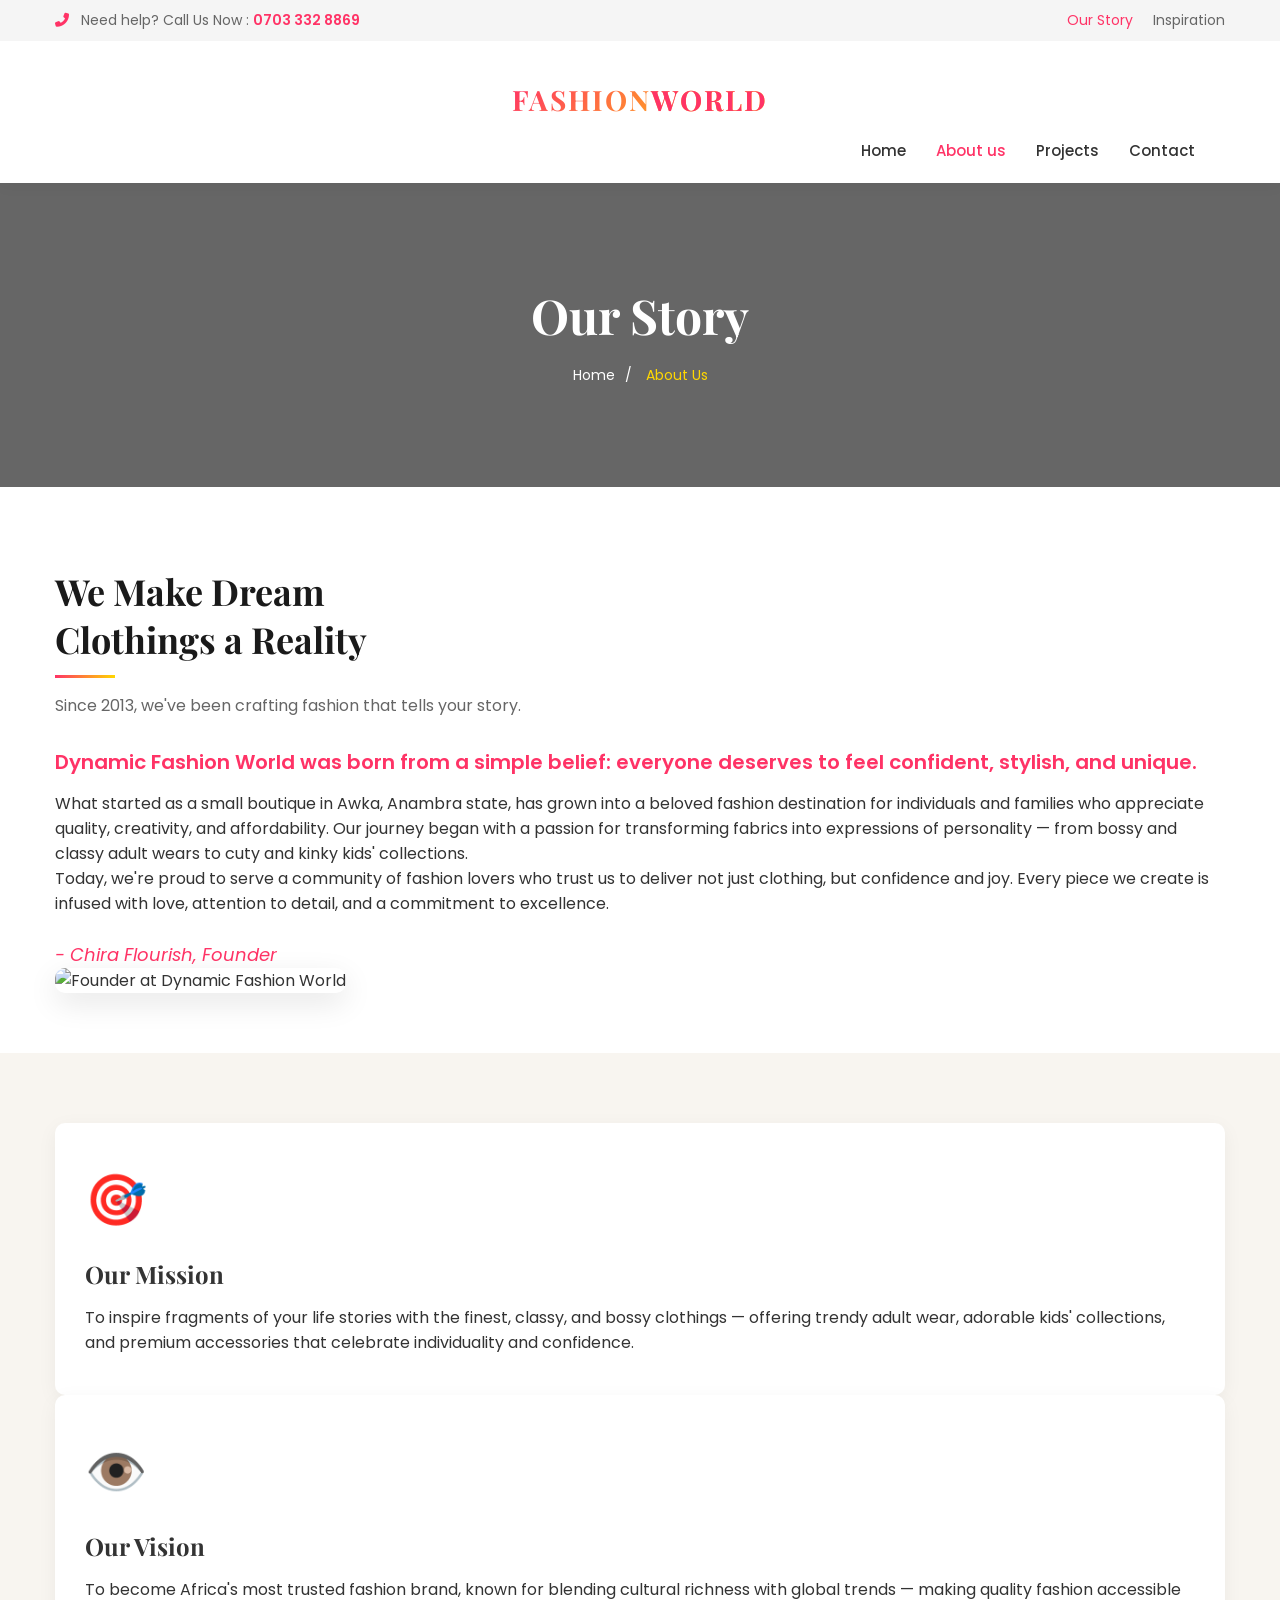
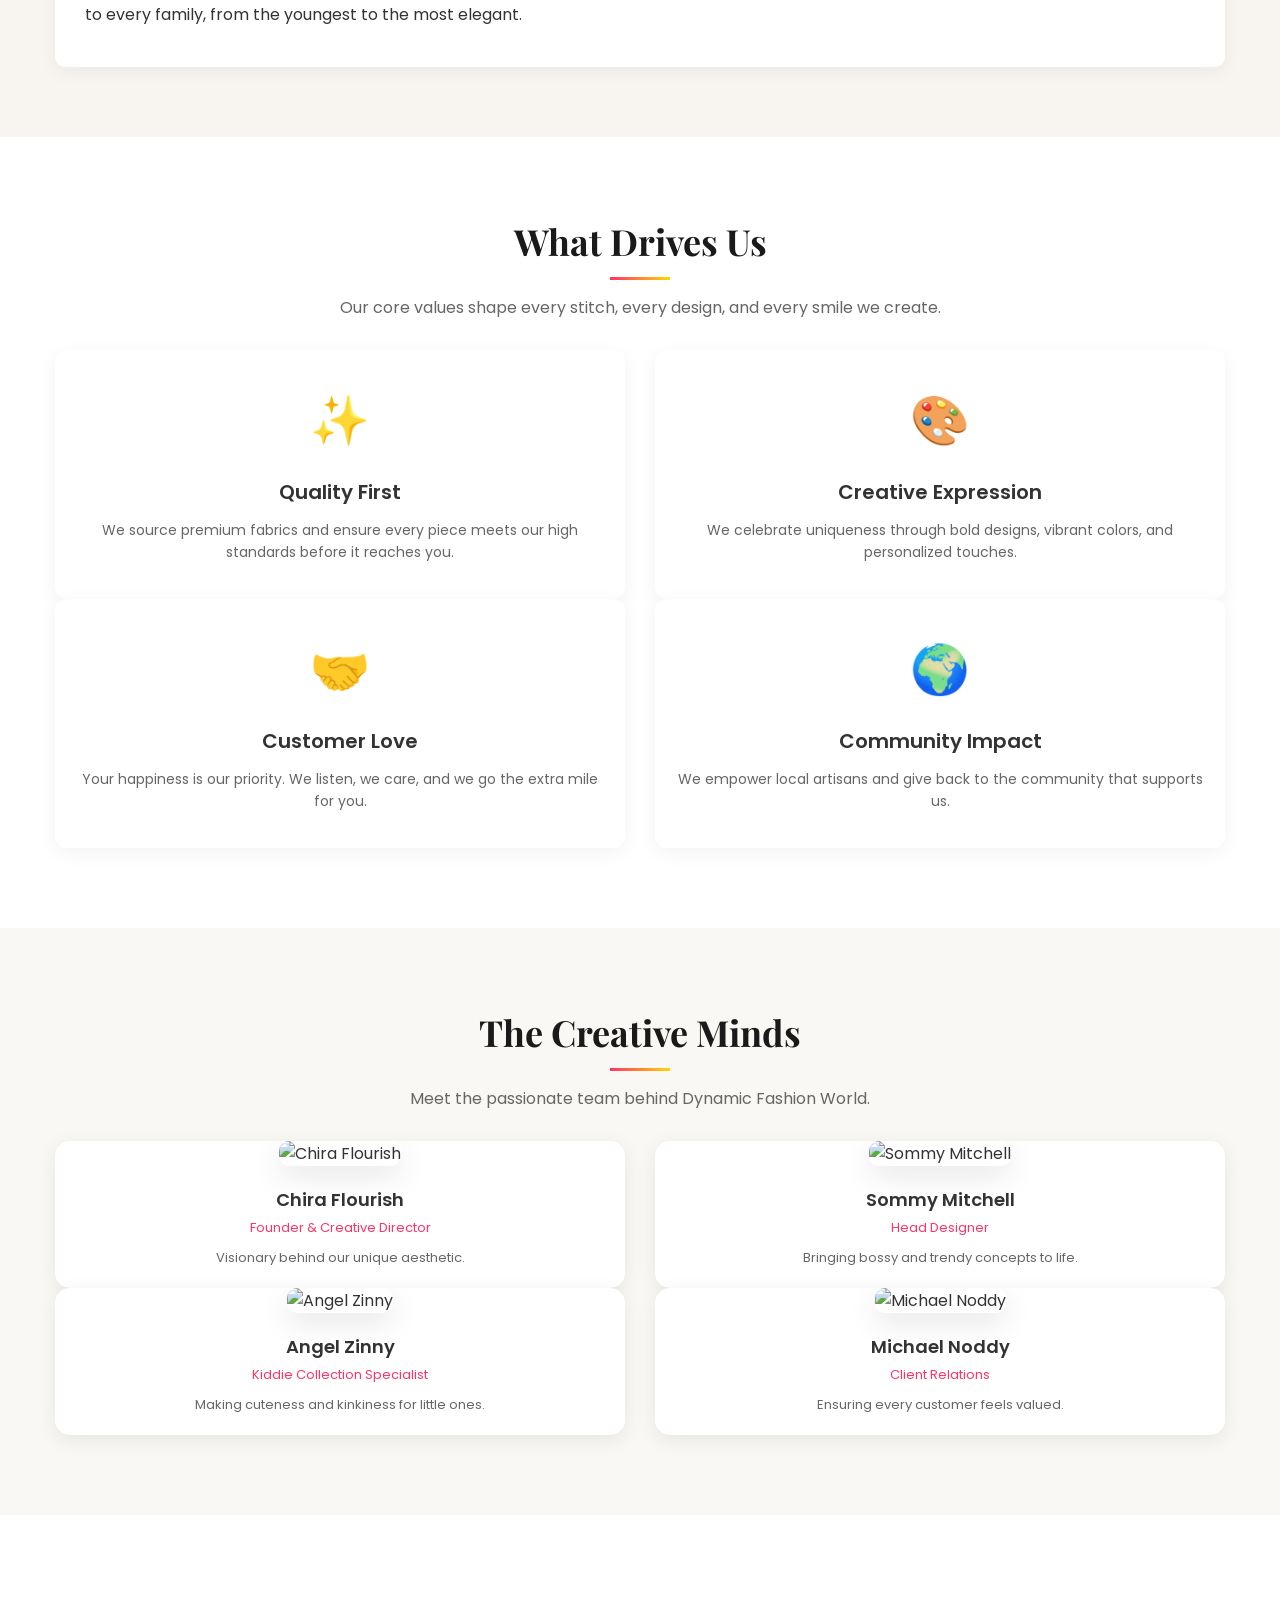
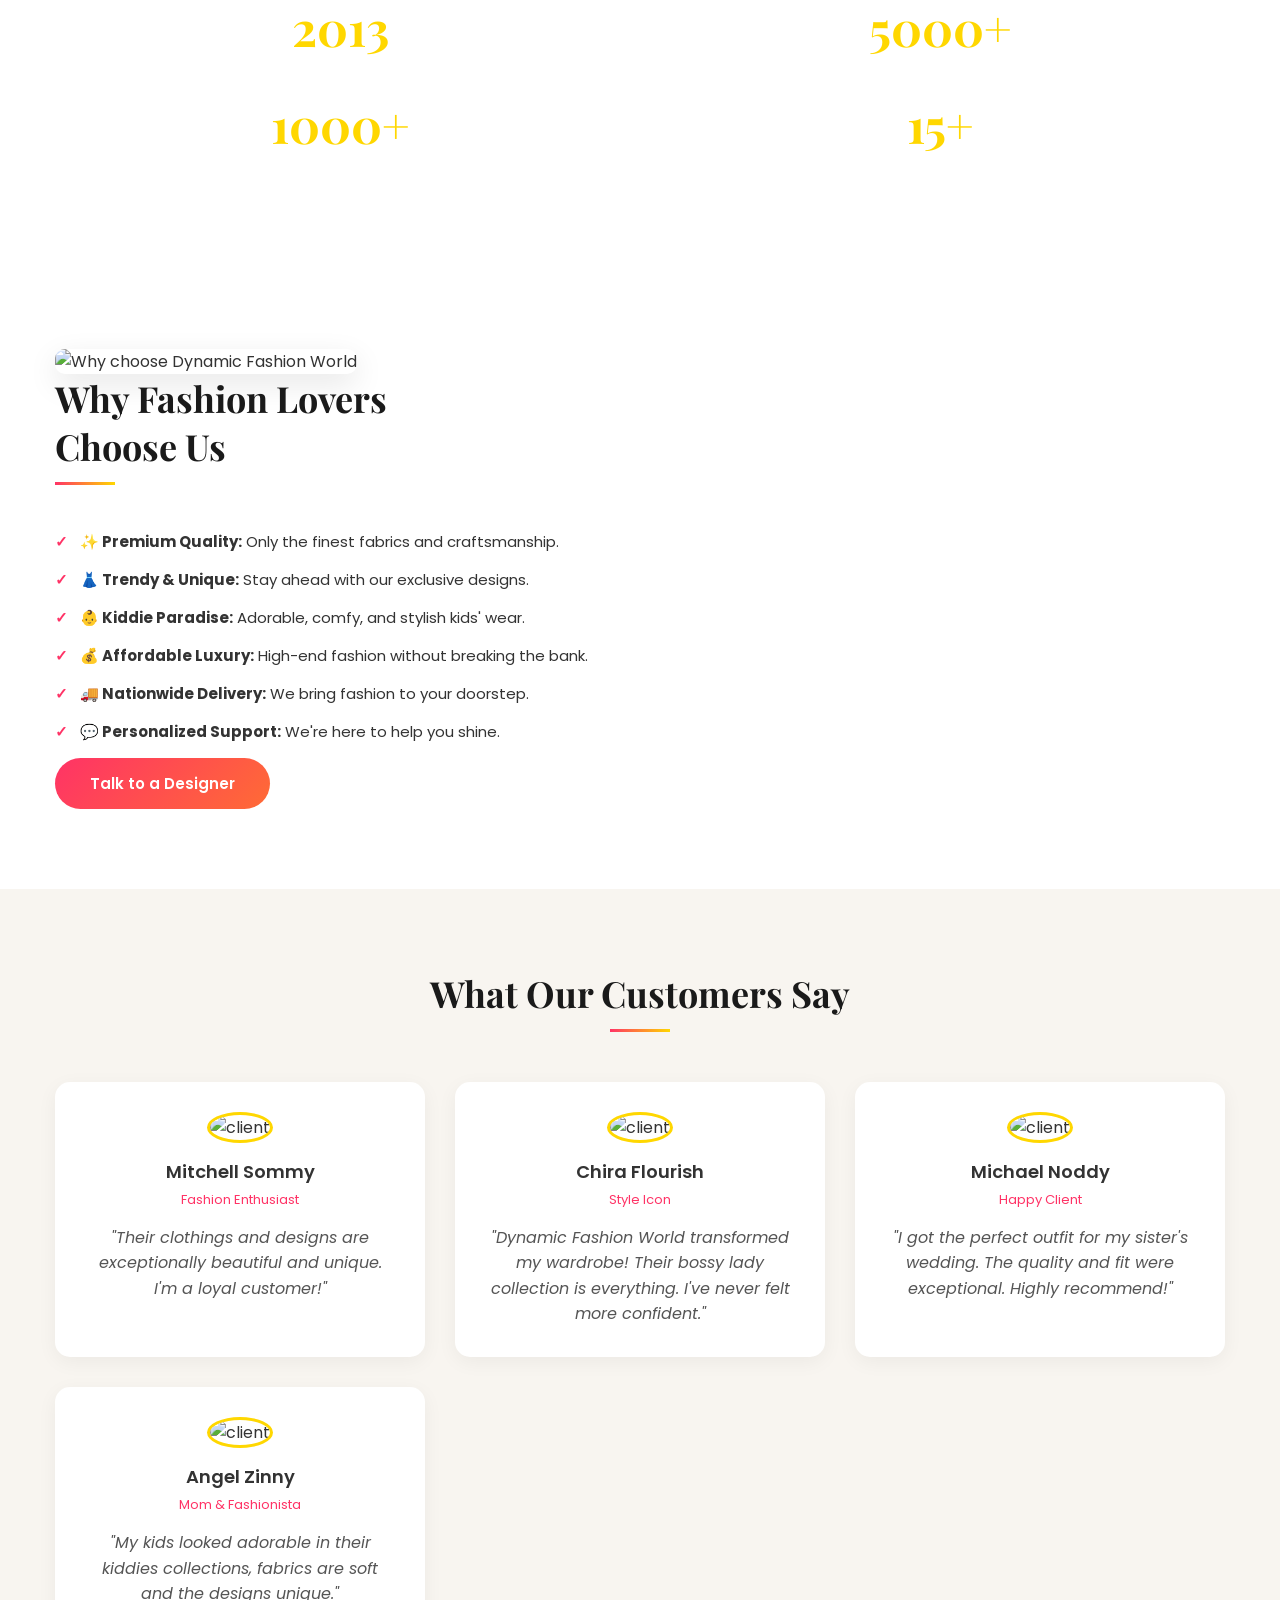
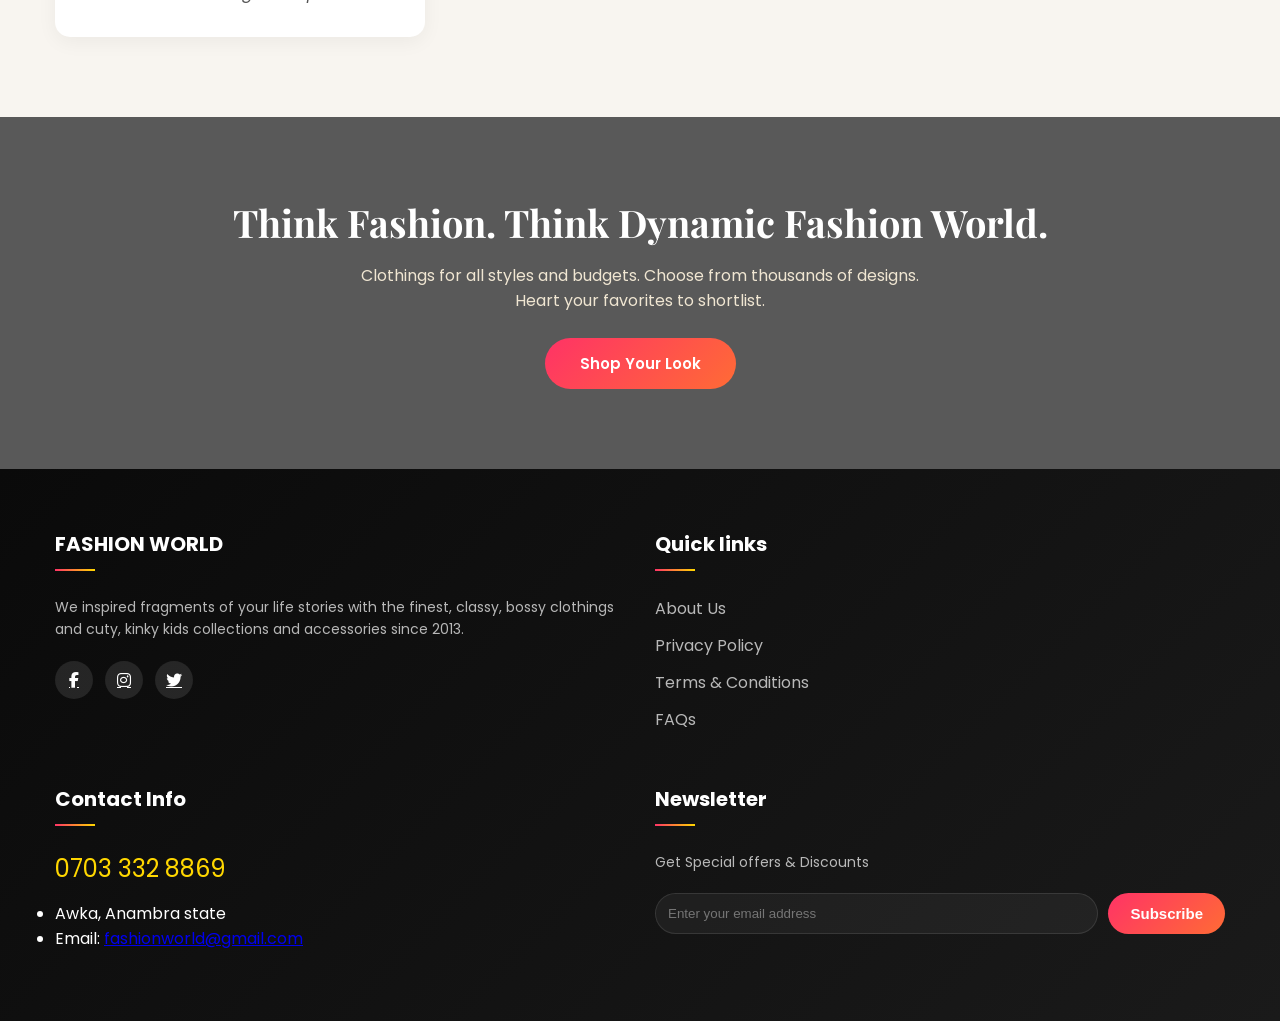
==== commit bfcd8f8e: "Update about.html" ====
--- a/about.html
+++ b/about.html
@@ -10,14 +10,6 @@
 <!-- Font Awesome -->
 <link rel="stylesheet" href="https://cdnjs.cloudflare.com/ajax/libs/font-awesome/6.4.0/css/all.min.css">
 
-<!-- Stylesheets -->
-<link href="css/bootstrap.css" rel="stylesheet">
-<link href="css/style.css" rel="stylesheet">
-<link href="css/responsive.css" rel="stylesheet">
-
-<link rel="shortcut icon" href="images/favicon.png" type="image/x-icon">
-<link rel="icon" href="images/favicon.png" type="image/x-icon">
-
 <!-- Responsive -->
 <meta http-equiv="X-UA-Compatible" content="IE=edge">
 <meta name="viewport" content="width=device-width, initial-scale=1.0, maximum-scale=1.0, user-scalable=0">
@@ -44,6 +36,9 @@
     .main-header {
         background: #ffffff;
         box-shadow: 0 2px 15px rgba(0,0,0,0.05);
+        position: sticky;
+        top: 0;
+        z-index: 100;
     }
     
     .logo-outer a {
@@ -418,6 +413,10 @@
         background-attachment: fixed;
         padding: 80px 0;
         color: white;
+    }
+    
+    .stat-block {
+        text-align: center;
     }
     
     .stat-block .count {
@@ -759,9 +758,6 @@
 <body>
 
 <div class="page-wrapper">
-    <!-- Preloader -->
-    <div class="preloader"></div>
-
     <!-- ===== HEADER ===== -->
     <header class="main-header header-style-one">
         <div class="header-top">
@@ -771,8 +767,8 @@
                 </div>
                 <div class="top-right clearfix">
                     <ul class="info-list">
-                        <li class="current"><a href="about.html">Our Story</a></li>
-                        <li><a href="blog.html">Inspiration</a></li>
+                        <li class="current"><a href="#">Our Story</a></li>
+                        <li><a href="#">Inspiration</a></li>
                     </ul>
                 </div>
             </div>
@@ -782,15 +778,15 @@
             <div class="inner-container">
                 <div class="auto-container clearfix" style="text-align: center;">
                     <div class="logo-outer" style="margin: 20px 0;">
-                        <a href="index.html">FASHION<span style="color:#FF3366;">WORLD</span></a>
+                        <a href="#">FASHION<span style="color:#FF3366;">WORLD</span></a>
                     </div>
                     <div class="nav-outer clearfix">
                         <nav class="main-menu">
                             <ul class="navigation clearfix">
-                                <li><a href="index.html">Home</a></li>
-                                <li class="current"><a href="about.html">About us</a></li>
-                                <li><a href="projects-classic.html">Projects</a></li>
-                                <li><a href="contact.html">Contact</a></li>
+                                <li><a href="#">Home</a></li>
+                                <li class="current"><a href="#">About us</a></li>
+                                <li><a href="#">Projects</a></li>
+                                <li><a href="#">Contact</a></li>
                             </ul>
                         </nav>
                     </div>
@@ -800,11 +796,11 @@
     </header>
 
     <!-- Page Title Section -->
-    <section class="page-title" style="background-image: url('https://images.unsplash.com/photo-1539109136881-3be0616acf4b?w=1600'); background-size: cover; background-position: center;">
+    <section class="page-title" style="background-image: url('https://images.unsplash.com/photo-1539109136881-3be0616acf4b?w=1600');">
         <div class="auto-container">
             <h2>Our Story</h2>
             <ul class="page-breadcrumb">
-                <li><a href="index.html">Home</a></li>
+                <li><a href="#">Home</a></li>
                 <li>About Us</li>
             </ul>
         </div>
@@ -982,7 +978,7 @@
                         <li><strong>🚚 Nationwide Delivery:</strong> We bring fashion to your doorstep.</li>
                         <li><strong>💬 Personalized Support:</strong> We're here to help you shine.</li>
                     </ul>
-                    <a href="contact.html" class="theme-btn">Talk to a Designer</a>
+                    <a href="#" class="theme-btn">Talk to a Designer</a>
                 </div>
             </div>
         </div>
@@ -1006,7 +1002,7 @@
         <div class="auto-container">
             <h2>Think Fashion. Think Dynamic Fashion World.</h2>
             <div class="text">Clothings for all styles and budgets. Choose from thousands of designs.<br> Heart your favorites to shortlist.</div>
-            <a href="contact.html" class="theme-btn" style="margin-top: 25px;">Shop Your Look</a>
+            <a href="#" class="theme-btn" style="margin-top: 25px;">Shop Your Look</a>
         </div>
     </section>
 
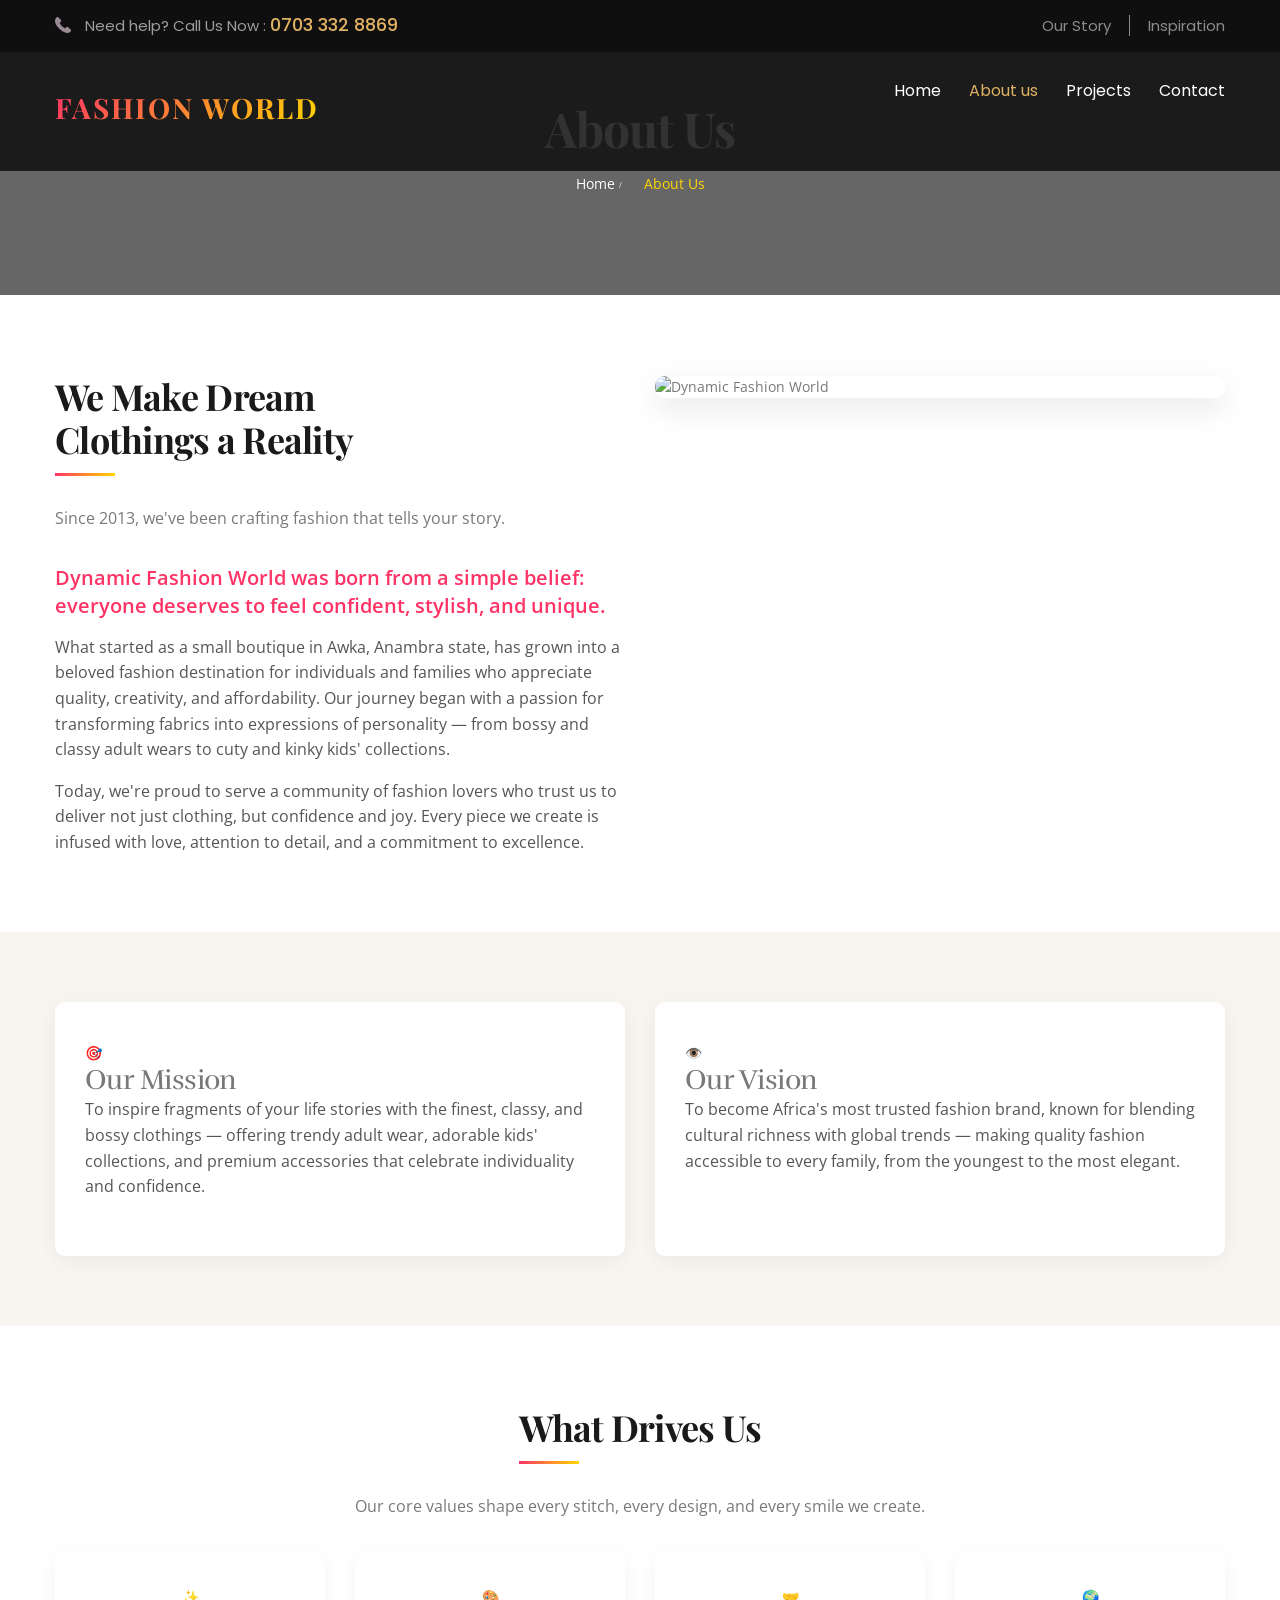
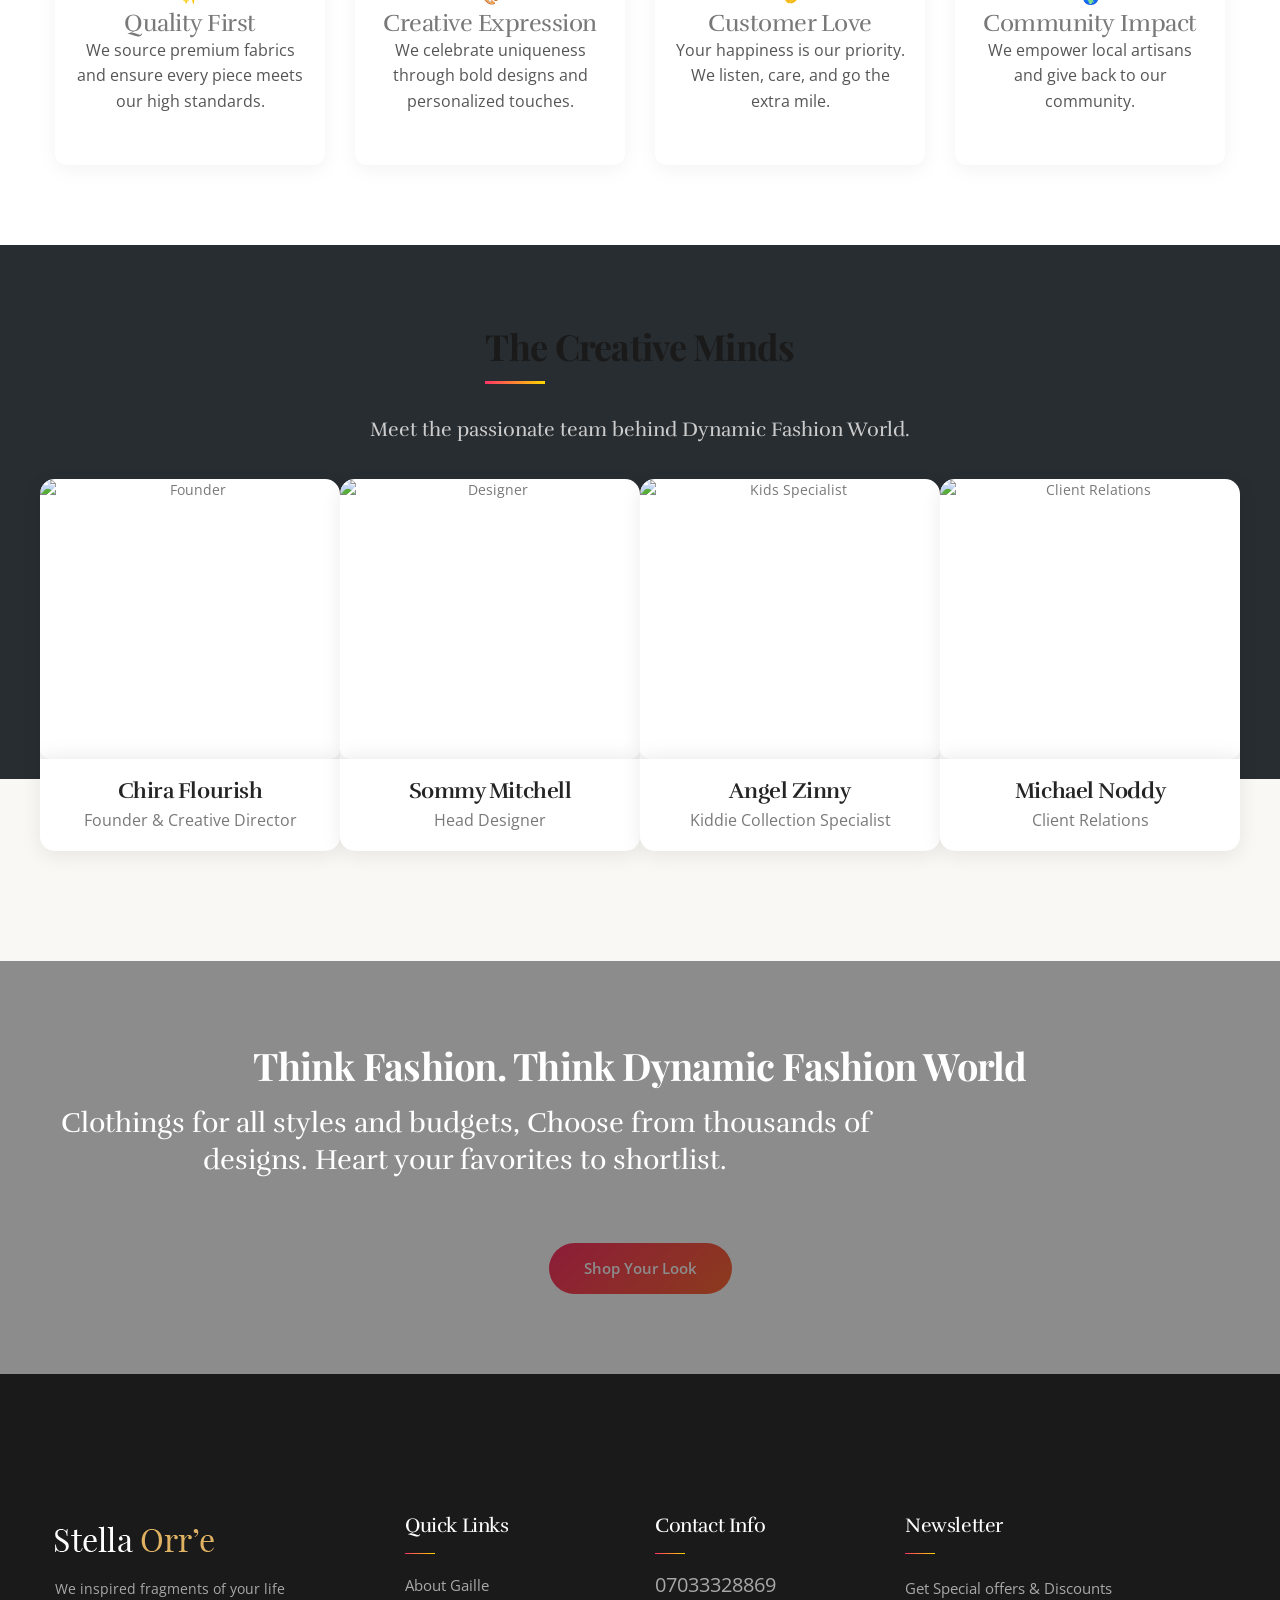
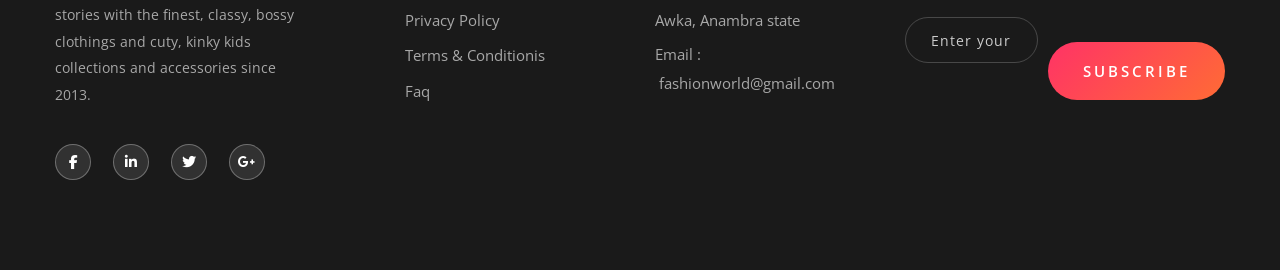
==== commit 85af3069: "Update about.html" ====
--- a/about.html
+++ b/about.html
@@ -4,11 +4,19 @@
 <meta charset="utf-8">
 <title>Dynamic Fashion World | About Us - Our Story & Passion for Premium Clothing</title>
 
+<!-- Stylesheets -->
+<link href="css/bootstrap.css" rel="stylesheet">
+<link href="css/style.css" rel="stylesheet">
+<link href="css/responsive.css" rel="stylesheet">
+
 <!-- Google Fonts -->
 <link href="https://fonts.googleapis.com/css2?family=Playfair+Display:wght@400;500;600;700;800;900&family=Poppins:wght@300;400;500;600;700&display=swap" rel="stylesheet">
 
 <!-- Font Awesome -->
 <link rel="stylesheet" href="https://cdnjs.cloudflare.com/ajax/libs/font-awesome/6.4.0/css/all.min.css">
+
+<link rel="shortcut icon" href="images/favicon.png" type="image/x-icon">
+<link rel="icon" href="images/favicon.png" type="image/x-icon">
 
 <!-- Responsive -->
 <meta http-equiv="X-UA-Compatible" content="IE=edge">
@@ -17,28 +25,13 @@
 
 <style>
     /* =============================================
-       COMPLETE CUSTOM STYLES - ABOUT PAGE
+       ADDITIONAL CUSTOM STYLES - PRESERVING ORIGINAL UI
     ============================================= */
     
-    * {
-        margin: 0;
-        padding: 0;
-        box-sizing: border-box;
-    }
-    
-    body {
-        font-family: 'Poppins', sans-serif;
-        overflow-x: hidden;
-        color: #333;
-    }
-    
-    /* Header Styles */
+    /* Preserve original header styles */
     .main-header {
         background: #ffffff;
         box-shadow: 0 2px 15px rgba(0,0,0,0.05);
-        position: sticky;
-        top: 0;
-        z-index: 100;
     }
     
     .logo-outer a {
@@ -53,98 +46,7 @@
         letter-spacing: 2px;
     }
     
-    /* Header Top */
-    .header-top {
-        background: #f5f5f5;
-        padding: 10px 0;
-        font-size: 14px;
-    }
-    
-    .auto-container {
-        max-width: 1200px;
-        margin: 0 auto;
-        padding: 0 15px;
-    }
-    
-    .clearfix::after {
-        content: "";
-        clear: both;
-        display: table;
-    }
-    
-    .top-left {
-        float: left;
-    }
-    
-    .top-right {
-        float: right;
-    }
-    
-    .top-left .text {
-        color: #666;
-    }
-    
-    .top-left .text i,
-    .top-left .text .icon {
-        color: #FF3366;
-        margin-right: 8px;
-    }
-    
-    .top-left .text .number {
-        color: #FF3366;
-        font-weight: 600;
-        text-decoration: none;
-    }
-    
-    .info-list {
-        list-style: none;
-        margin: 0;
-        padding: 0;
-        display: flex;
-        gap: 20px;
-    }
-    
-    .info-list li a {
-        color: #666;
-        text-decoration: none;
-        transition: color 0.3s;
-    }
-    
-    .info-list li.current a,
-    .info-list li a:hover {
-        color: #FF3366;
-    }
-    
-    .header-upper {
-        padding: 20px 0;
-    }
-    
-    .nav-outer {
-        float: right;
-    }
-    
-    .navigation {
-        list-style: none;
-        margin: 0;
-        padding: 0;
-        display: flex;
-        gap: 30px;
-    }
-    
-    .navigation li a {
-        color: #333;
-        text-decoration: none;
-        font-weight: 500;
-        transition: color 0.3s;
-        font-size: 15px;
-    }
-    
-    .navigation li.current a,
-    .navigation li a:hover {
-        color: #FF3366;
-    }
-    
-    /* Page Title Hero */
+    /* Page Title - matching original style */
     .page-title {
         position: relative;
         padding: 100px 0;
@@ -207,7 +109,11 @@
         display: none;
     }
     
-    /* Section Title */
+    /* About Section - matching original */
+    .about-section-one {
+        padding: 80px 0 60px;
+    }
+    
     .sec-title {
         margin-bottom: 30px;
     }
@@ -232,53 +138,6 @@
         background: linear-gradient(90deg, #FF3366, #FFD700);
     }
     
-    .sec-title .text {
-        color: #666;
-        font-size: 16px;
-    }
-    
-    .sec-title.centered {
-        text-align: center;
-    }
-    
-    .sec-title.centered h2:after {
-        left: 50%;
-        transform: translateX(-50%);
-    }
-    
-    /* Row & Columns */
-    .row {
-        display: flex;
-        flex-wrap: wrap;
-        margin: 0 -15px;
-    }
-    
-    .col-lg-3, .col-lg-4, .col-lg-5, .col-lg-6, .col-lg-7, .col-lg-8,
-    .col-md-6, .col-md-12, .col-sm-12 {
-        position: relative;
-        width: 100%;
-        padding: 0 15px;
-    }
-    
-    @media (min-width: 992px) {
-        .col-lg-3 { flex: 0 0 25%; max-width: 25%; }
-        .col-lg-4 { flex: 0 0 33.333%; max-width: 33.333%; }
-        .col-lg-5 { flex: 0 0 41.666%; max-width: 41.666%; }
-        .col-lg-6 { flex: 0 0 50%; max-width: 50%; }
-        .col-lg-7 { flex: 0 0 58.333%; max-width: 58.333%; }
-        .col-lg-8 { flex: 0 0 66.666%; max-width: 66.666%; }
-    }
-    
-    @media (min-width: 768px) {
-        .col-md-6 { flex: 0 0 50%; max-width: 50%; }
-        .col-md-12 { flex: 0 0 100%; max-width: 100%; }
-    }
-    
-    /* About Section */
-    .about-section-one {
-        padding: 80px 0 60px;
-    }
-    
     .bold-text {
         font-size: 20px;
         font-weight: 600;
@@ -293,7 +152,7 @@
         box-shadow: 0 10px 30px rgba(0,0,0,0.1);
     }
     
-    /* Mission & Vision Blocks */
+    /* Mission & Vision - original style */
     .mission-section {
         background: #f8f5f0;
         padding: 70px 0;
@@ -310,17 +169,6 @@
     
     .mission-block:hover, .vision-block:hover {
         transform: translateY(-5px);
-    }
-    
-    .mission-block .icon, .vision-block .icon {
-        font-size: 50px;
-        margin-bottom: 20px;
-    }
-    
-    .mission-block h3, .vision-block h3 {
-        font-size: 24px;
-        margin-bottom: 15px;
-        font-family: 'Playfair Display', serif;
     }
     
     /* Values Section */
@@ -343,23 +191,6 @@
         box-shadow: 0 15px 35px rgba(255,51,102,0.15);
     }
     
-    .value-block .icon {
-        font-size: 48px;
-        margin-bottom: 20px;
-    }
-    
-    .value-block h4 {
-        font-size: 20px;
-        margin-bottom: 12px;
-        font-weight: 600;
-    }
-    
-    .value-block p {
-        color: #666;
-        font-size: 14px;
-        line-height: 1.6;
-    }
-    
     /* Team Section */
     .team-section {
         background: #faf8f5;
@@ -389,23 +220,6 @@
         padding: 20px;
     }
     
-    .team-block h3 {
-        font-size: 18px;
-        margin-bottom: 5px;
-        font-weight: 600;
-    }
-    
-    .team-block .designation {
-        color: #FF3366;
-        margin-bottom: 10px;
-        font-size: 13px;
-    }
-    
-    .team-block p {
-        font-size: 13px;
-        color: #666;
-    }
-    
     /* Stats Section */
     .stats-section {
         background: linear-gradient(rgba(0,0,0,0.75), rgba(0,0,0,0.75)), url('https://images.unsplash.com/photo-1441984904996-e0b6ba687e04?w=1600');
@@ -424,11 +238,6 @@
         font-weight: 700;
         color: #FFD700;
         font-family: 'Playfair Display', serif;
-    }
-    
-    .stat-block .title {
-        font-size: 16px;
-        margin-top: 8px;
     }
     
     /* Why Choose Us */
@@ -476,35 +285,10 @@
         color: white;
     }
     
-    /* Testimonial Section */
+    /* Testimonial Section - matching original */
     .testimonial-section {
         background: #f8f5f0;
         padding: 80px 0;
-    }
-    
-    .sec-title-two {
-        text-align: center;
-        margin-bottom: 50px;
-    }
-    
-    .sec-title-two h2 {
-        font-size: 36px;
-        font-family: 'Playfair Display', serif;
-        color: #1a1a1a;
-        position: relative;
-        display: inline-block;
-        padding-bottom: 15px;
-    }
-    
-    .sec-title-two h2:after {
-        content: '';
-        position: absolute;
-        bottom: 0;
-        left: 50%;
-        transform: translateX(-50%);
-        width: 60px;
-        height: 3px;
-        background: linear-gradient(90deg, #FF3366, #FFD700);
     }
     
     .testimonial-grid {
@@ -535,25 +319,7 @@
         border: 3px solid #FFD700;
     }
     
-    .testimonial-card h3 {
-        font-size: 18px;
-        margin-bottom: 5px;
-        font-weight: 600;
-    }
-    
-    .testimonial-card .title {
-        color: #FF3366;
-        font-size: 13px;
-        margin-bottom: 15px;
-    }
-    
-    .testimonial-card .text {
-        font-style: italic;
-        color: #555;
-        line-height: 1.6;
-    }
-    
-    /* Call to Action */
+    /* Call to Action - original style */
     .call-to-action-section {
         background: linear-gradient(rgba(0,0,0,0.65), rgba(0,0,0,0.65)), url('https://images.unsplash.com/photo-1483985988355-763728e1935b?w=1600');
         background-size: cover;
@@ -569,14 +335,9 @@
         margin-bottom: 15px;
     }
     
-    .call-to-action-section .text {
-        color: #f0e6d2;
-        font-size: 16px;
-    }
-    
-    /* Footer */
+    /* Footer - preserving original footer style */
     .main-footer {
-        background: linear-gradient(135deg, #0a0a0a, #1a1a1a);
+        background: #1a1a1a;
         color: #ffffff;
         padding: 60px 0 30px;
     }
@@ -597,13 +358,6 @@
         width: 40px;
         height: 2px;
         background: linear-gradient(90deg, #FF3366, #FFD700);
-    }
-    
-    .footer-widget .text {
-        color: rgba(255,255,255,0.7);
-        font-size: 14px;
-        line-height: 1.6;
-        margin-bottom: 20px;
     }
     
     .social-icons {
@@ -672,11 +426,7 @@
         border-radius: 40px;
     }
     
-    .newsletter-form .theme-btn {
-        padding: 12px 22px;
-    }
-    
-    /* Scroll to Top */
+    /* Scroll to Top - original style */
     .scroll-to-top {
         position: fixed;
         bottom: 30px;
@@ -705,17 +455,8 @@
         font-size: 20px;
     }
     
-    /* Responsive */
+    /* Responsive - maintaining original breakpoints */
     @media (max-width: 991px) {
-        .nav-outer {
-            float: none;
-            text-align: center;
-            margin-top: 15px;
-        }
-        .navigation {
-            justify-content: center;
-            flex-wrap: wrap;
-        }
         .page-title h2 {
             font-size: 36px;
         }
@@ -728,14 +469,6 @@
     }
     
     @media (max-width: 768px) {
-        .top-left, .top-right {
-            float: none;
-            text-align: center;
-            margin-bottom: 8px;
-        }
-        .info-list {
-            justify-content: center;
-        }
         .newsletter-form .form-group {
             flex-direction: column;
         }
@@ -743,14 +476,6 @@
             grid-template-columns: 1fr;
         }
     }
-    
-    .big-column {
-        margin-bottom: 20px;
-    }
-    
-    .footer-column {
-        margin-bottom: 20px;
-    }
 </style>
 
 </head>
@@ -758,59 +483,98 @@
 <body>
 
 <div class="page-wrapper">
-    <!-- ===== HEADER ===== -->
+    <!-- Preloader -->
+    <div class="preloader"></div>
+
+    <!-- ========== MAIN HEADER (PRESERVED ORIGINAL UI) ========== -->
     <header class="main-header header-style-one">
+        <!--Header Top-->
         <div class="header-top">
             <div class="auto-container clearfix">
                 <div class="top-left clearfix">
-                    <div class="text"><i class="fas fa-phone-alt"></i> Need help? Call Us Now : <a href="tel:0703-332-8869" class="number">0703 332 8869</a></div>
+                    <div class="text"><span class="icon flaticon-call-answer"></span> Need help? Call Us Now : <a href="tel:0703-332-8869" class="number">0703 332 8869</a></div>
                 </div>
                 <div class="top-right clearfix">
                     <ul class="info-list">
-                        <li class="current"><a href="#">Our Story</a></li>
-                        <li><a href="#">Inspiration</a></li>
+                        <li><a href="about.html">Our Story</a></li>
+                        <li><a href="blog.html">Inspiration</a></li>
                     </ul>
                 </div>
             </div>
         </div>
-
+        <!-- End Header Top -->
+
+        <!-- Header Upper -->
         <div class="header-upper">
             <div class="inner-container">
-                <div class="auto-container clearfix" style="text-align: center;">
-                    <div class="logo-outer" style="margin: 20px 0;">
-                        <a href="#">FASHION<span style="color:#FF3366;">WORLD</span></a>
-                    </div>
+                <div class="auto-container clearfix" style="text-align: center; align-items: center">
+                    <!--Logo-->
+                    <div class="logo-outer" style="margin-top: 3.5%; margin-bottom: 3.5%">
+                        <a href="index.html">FASHION WORLD</a>
+                    </div>
+
+                    <!--Nav Box-->
                     <div class="nav-outer clearfix">
-                        <nav class="main-menu">
-                            <ul class="navigation clearfix">
-                                <li><a href="#">Home</a></li>
-                                <li class="current"><a href="#">About us</a></li>
-                                <li><a href="#">Projects</a></li>
-                                <li><a href="#">Contact</a></li>
-                            </ul>
+                        <div class="mobile-nav-toggler"><span class="icon flaticon-menu-1"></span></div>
+                        <nav class="main-menu navbar-expand-md navbar-light">
+                            <div class="navbar-header">     
+                                <button class="navbar-toggler" type="button" data-toggle="collapse" data-target="#navbarSupportedContent">
+                                    <span class="icon flaticon-menu-1"></span>
+                                </button>
+                            </div>
+                            
+                            <div class="collapse navbar-collapse clearfix" id="navbarSupportedContent">
+                                <ul class="navigation clearfix">
+                                    <li><a href="index.html">Home</a></li>
+                                    <li class="current"><a href="about.html">About us</a></li>
+                                    <li><a href="projects-classic.html">Projects</a></li>
+                                    <li><a href="contact.html">Contact</a></li>
+                                </ul>
+                            </div>
                         </nav>
                     </div>
                 </div>
             </div>
         </div>
+        <!--End Header Upper-->
+
+        <!-- Mobile Menu -->
+        <div class="mobile-menu">
+            <div class="menu-backdrop"></div>
+            <div class="close-btn"><span class="icon flaticon-cancel"></span></div>
+            <nav class="menu-box">
+                <div class="nav-logo"><a href="index.html"><img src="images/logo.png" alt="" title=""></a></div>
+                <ul class="navigation clearfix"></ul>
+                <div class="social-links">
+                    <ul class="clearfix">
+                        <li><a href="#"><span class="fab fa-twitter"></span></a></li>
+                        <li><a href="#"><span class="fab fa-facebook-square"></span></a></li>
+                        <li><a href="#"><span class="fab fa-pinterest-p"></span></a></li>
+                        <li><a href="#"><span class="fab fa-instagram"></span></a></li>
+                        <li><a href="#"><span class="fab fa-youtube"></span></a></li>
+                    </ul>
+                </div>
+            </nav>
+        </div>
     </header>
-
-    <!-- Page Title Section -->
-    <section class="page-title" style="background-image: url('https://images.unsplash.com/photo-1539109136881-3be0616acf4b?w=1600');">
+    <!-- ========== END HEADER ========== -->
+
+    <!-- Page Title Section (Contact Hero Style - Preserved) -->
+    <section class="page-title" style="background-image:url('https://images.unsplash.com/photo-1539109136881-3be0616acf4b?w=1600');">
         <div class="auto-container">
-            <h2>Our Story</h2>
+            <h2>About Us</h2>
             <ul class="page-breadcrumb">
-                <li><a href="#">Home</a></li>
+                <li><a href="index.html">home</a></li>
                 <li>About Us</li>
             </ul>
         </div>
     </section>
-
-    <!-- About Section One -->
+    
+    <!-- About Section -->
     <section class="about-section-one">
         <div class="auto-container">
             <div class="row clearfix">
-                <div class="content-column col-lg-6 col-md-12">
+                <div class="content-column col-lg-6 col-md-12 col-sm-12">
                     <div class="inner-column">
                         <div class="sec-title">
                             <h2>We Make Dream <br> Clothings a Reality</h2>
@@ -821,14 +585,11 @@
                             <p>What started as a small boutique in Awka, Anambra state, has grown into a beloved fashion destination for individuals and families who appreciate quality, creativity, and affordability. Our journey began with a passion for transforming fabrics into expressions of personality — from bossy and classy adult wears to cuty and kinky kids' collections.</p>
                             <p>Today, we're proud to serve a community of fashion lovers who trust us to deliver not just clothing, but confidence and joy. Every piece we create is infused with love, attention to detail, and a commitment to excellence.</p>
                         </div>
-                        <div class="signature" style="margin-top: 25px;">
-                            <p style="font-style: italic; font-size: 18px; color: #FF3366;">- Chira Flourish, Founder</p>
-                        </div>
-                    </div>
-                </div>
-                <div class="image-column col-lg-6 col-md-12">
+                    </div>
+                </div>
+                <div class="image-column col-lg-6 col-md-12 col-sm-12">
                     <div class="image">
-                        <img src="https://images.unsplash.com/photo-1539109136881-3be0616acf4b?w=800" alt="Founder at Dynamic Fashion World">
+                        <img src="https://images.unsplash.com/photo-1539109136881-3be0616acf4b?w=800" alt="Dynamic Fashion World">
                     </div>
                 </div>
             </div>
@@ -839,14 +600,14 @@
     <section class="mission-section">
         <div class="auto-container">
             <div class="row clearfix">
-                <div class="col-lg-6 col-md-12">
+                <div class="col-lg-6 col-md-12 col-sm-12">
                     <div class="mission-block">
                         <div class="icon">🎯</div>
                         <h3>Our Mission</h3>
                         <p>To inspire fragments of your life stories with the finest, classy, and bossy clothings — offering trendy adult wear, adorable kids' collections, and premium accessories that celebrate individuality and confidence.</p>
                     </div>
                 </div>
-                <div class="col-lg-6 col-md-12">
+                <div class="col-lg-6 col-md-12 col-sm-12">
                     <div class="vision-block">
                         <div class="icon">👁️</div>
                         <h3>Our Vision</h3>
@@ -860,7 +621,7 @@
     <!-- Core Values Section -->
     <section class="values-section">
         <div class="auto-container">
-            <div class="sec-title centered">
+            <div class="sec-title centered" style="text-align: center;">
                 <h2>What Drives Us</h2>
                 <div class="text">Our core values shape every stitch, every design, and every smile we create.</div>
             </div>
@@ -869,28 +630,28 @@
                     <div class="inner">
                         <div class="icon">✨</div>
                         <h4>Quality First</h4>
-                        <p>We source premium fabrics and ensure every piece meets our high standards before it reaches you.</p>
+                        <p>We source premium fabrics and ensure every piece meets our high standards.</p>
                     </div>
                 </div>
                 <div class="value-block col-lg-3 col-md-6 col-sm-12">
                     <div class="inner">
                         <div class="icon">🎨</div>
                         <h4>Creative Expression</h4>
-                        <p>We celebrate uniqueness through bold designs, vibrant colors, and personalized touches.</p>
+                        <p>We celebrate uniqueness through bold designs and personalized touches.</p>
                     </div>
                 </div>
                 <div class="value-block col-lg-3 col-md-6 col-sm-12">
                     <div class="inner">
                         <div class="icon">🤝</div>
                         <h4>Customer Love</h4>
-                        <p>Your happiness is our priority. We listen, we care, and we go the extra mile for you.</p>
+                        <p>Your happiness is our priority. We listen, care, and go the extra mile.</p>
                     </div>
                 </div>
                 <div class="value-block col-lg-3 col-md-6 col-sm-12">
                     <div class="inner">
                         <div class="icon">🌍</div>
                         <h4>Community Impact</h4>
-                        <p>We empower local artisans and give back to the community that supports us.</p>
+                        <p>We empower local artisans and give back to our community.</p>
                     </div>
                 </div>
             </div>
@@ -900,48 +661,44 @@
     <!-- Team Section -->
     <section class="team-section">
         <div class="auto-container">
-            <div class="sec-title centered">
+            <div class="sec-title centered" style="text-align: center;">
                 <h2>The Creative Minds</h2>
                 <div class="text">Meet the passionate team behind Dynamic Fashion World.</div>
             </div>
             <div class="row clearfix">
                 <div class="team-block col-lg-3 col-md-6 col-sm-12">
                     <div class="inner-box">
-                        <div class="image"><img src="https://images.unsplash.com/photo-1560250097-0b93528c311a?w=400" alt="Chira Flourish"></div>
+                        <div class="image"><img src="https://images.unsplash.com/photo-1560250097-0b93528c311a?w=400" alt="Founder"></div>
                         <div class="lower-content">
                             <h3>Chira Flourish</h3>
                             <div class="designation">Founder & Creative Director</div>
-                            <p>Visionary behind our unique aesthetic.</p>
                         </div>
                     </div>
                 </div>
                 <div class="team-block col-lg-3 col-md-6 col-sm-12">
                     <div class="inner-box">
-                        <div class="image"><img src="https://images.unsplash.com/photo-1573497019940-1c28c88b4f3e?w=400" alt="Sommy Mitchell"></div>
+                        <div class="image"><img src="https://images.unsplash.com/photo-1573497019940-1c28c88b4f3e?w=400" alt="Designer"></div>
                         <div class="lower-content">
                             <h3>Sommy Mitchell</h3>
                             <div class="designation">Head Designer</div>
-                            <p>Bringing bossy and trendy concepts to life.</p>
                         </div>
                     </div>
                 </div>
                 <div class="team-block col-lg-3 col-md-6 col-sm-12">
                     <div class="inner-box">
-                        <div class="image"><img src="https://images.unsplash.com/photo-1580489944761-15a19d654956?w=400" alt="Angel Zinny"></div>
+                        <div class="image"><img src="https://images.unsplash.com/photo-1580489944761-15a19d654956?w=400" alt="Kids Specialist"></div>
                         <div class="lower-content">
                             <h3>Angel Zinny</h3>
                             <div class="designation">Kiddie Collection Specialist</div>
-                            <p>Making cuteness and kinkiness for little ones.</p>
                         </div>
                     </div>
                 </div>
                 <div class="team-block col-lg-3 col-md-6 col-sm-12">
                     <div class="inner-box">
-                        <div class="image"><img src="https://images.unsplash.com/photo-1507003211169-0a1dd7228f2d?w=400" alt="Michael Noddy"></div>
+                        <div class="image"><img src="https://images.unsplash.com/photo-1507003211169-0a1dd7228f2d?w=400" alt="Client Relations"></div>
                         <div class="lower-content">
                             <h3>Michael Noddy</h3>
                             <div class="designation">Client Relations</div>
-                            <p>Ensuring every customer feels valued.</p>
                         </div>
                     </div>
                 </div>
@@ -949,109 +706,129 @@
         </div>
     </section>
 
-    <!-- Stats Section -->
-    <section class="stats-section">
+    <!-- Call To Action Section (Preserved Original Style) -->
+    <section class="call-to-action-section" style="background-image: url('https://images.unsplash.com/photo-1483985988355-763728e1935b?w=1600');">
         <div class="auto-container">
-            <div class="row clearfix">
-                <div class="stat-block col-lg-3 col-md-6 col-sm-12"><div class="count">2013</div><div class="title">Year Established</div></div>
-                <div class="stat-block col-lg-3 col-md-6 col-sm-12"><div class="count">5000+</div><div class="title">Happy Customers</div></div>
-                <div class="stat-block col-lg-3 col-md-6 col-sm-12"><div class="count">1000+</div><div class="title">Unique Designs</div></div>
-                <div class="stat-block col-lg-3 col-md-6 col-sm-12"><div class="count">15+</div><div class="title">Expert Team Members</div></div>
-            </div>
+            <h2>Think Fashion. Think Dynamic Fashion World</h2>
+            <div class="text">Clothings for all styles and budgets, Choose from thousands of <br> designs. Heart your favorites to shortlist.</div>
+            <a href="contact.html" class="theme-btn" style="margin-top: 25px; display: inline-block;">Shop Your Look</a>
         </div>
     </section>
 
-    <!-- Why Choose Us -->
-    <section class="why-choose-us">
-        <div class="auto-container">
-            <div class="row clearfix">
-                <div class="image-column col-lg-6 col-md-12">
-                    <div class="image"><img src="https://images.unsplash.com/photo-1483985988355-763728e1935b?w=800" alt="Why choose Dynamic Fashion World"></div>
-                </div>
-                <div class="content-column col-lg-6 col-md-12">
-                    <div class="sec-title"><h2>Why Fashion Lovers <br> Choose Us</h2></div>
-                    <ul class="list-style-one">
-                        <li><strong>✨ Premium Quality:</strong> Only the finest fabrics and craftsmanship.</li>
-                        <li><strong>👗 Trendy & Unique:</strong> Stay ahead with our exclusive designs.</li>
-                        <li><strong>👶 Kiddie Paradise:</strong> Adorable, comfy, and stylish kids' wear.</li>
-                        <li><strong>💰 Affordable Luxury:</strong> High-end fashion without breaking the bank.</li>
-                        <li><strong>🚚 Nationwide Delivery:</strong> We bring fashion to your doorstep.</li>
-                        <li><strong>💬 Personalized Support:</strong> We're here to help you shine.</li>
-                    </ul>
-                    <a href="#" class="theme-btn">Talk to a Designer</a>
-                </div>
-            </div>
-        </div>
-    </section>
-
-    <!-- Testimonial Section -->
-    <section class="testimonial-section">
-        <div class="auto-container">
-            <div class="sec-title-two"><h2>What Our Customers Say</h2></div>
-            <div class="testimonial-grid">
-                <div class="testimonial-card"><img src="https://randomuser.me/api/portraits/women/68.jpg" alt="client" class="client-img"><h3>Mitchell Sommy</h3><div class="title">Fashion Enthusiast</div><div class="text">"Their clothings and designs are exceptionally beautiful and unique. I'm a loyal customer!"</div></div>
-                <div class="testimonial-card"><img src="https://randomuser.me/api/portraits/women/45.jpg" alt="client" class="client-img"><h3>Chira Flourish</h3><div class="title">Style Icon</div><div class="text">"Dynamic Fashion World transformed my wardrobe! Their bossy lady collection is everything. I've never felt more confident."</div></div>
-                <div class="testimonial-card"><img src="https://randomuser.me/api/portraits/men/32.jpg" alt="client" class="client-img"><h3>Michael Noddy</h3><div class="title">Happy Client</div><div class="text">"I got the perfect outfit for my sister's wedding. The quality and fit were exceptional. Highly recommend!"</div></div>
-                <div class="testimonial-card"><img src="https://randomuser.me/api/portraits/women/52.jpg" alt="client" class="client-img"><h3>Angel Zinny</h3><div class="title">Mom & Fashionista</div><div class="text">"My kids looked adorable in their kiddies collections, fabrics are soft and the designs unique."</div></div>
-            </div>
-        </div>
-    </section>
-
-    <!-- Call To Action -->
-    <section class="call-to-action-section">
-        <div class="auto-container">
-            <h2>Think Fashion. Think Dynamic Fashion World.</h2>
-            <div class="text">Clothings for all styles and budgets. Choose from thousands of designs.<br> Heart your favorites to shortlist.</div>
-            <a href="#" class="theme-btn" style="margin-top: 25px;">Shop Your Look</a>
-        </div>
-    </section>
-
-    <!-- Footer -->
+    <!-- ========== MAIN FOOTER (PRESERVED ORIGINAL UI) ========== -->
     <footer class="main-footer">
         <div class="auto-container">
             <div class="widgets-section">
                 <div class="row clearfix">
-                    <div class="big-column col-lg-6 col-md-12">
-                        <div class="row">
-                            <div class="footer-column col-lg-7 col-md-6"><div class="footer-widget"><h2>FASHION WORLD</h2><div class="text">We inspired fragments of your life stories with the finest, classy, bossy clothings and cuty, kinky kids collections and accessories since 2013.</div><ul class="social-icons"><li><a href="#"><i class="fab fa-facebook-f"></i></a></li><li><a href="#"><i class="fab fa-instagram"></i></a></li><li><a href="#"><i class="fab fa-twitter"></i></a></li></ul></div></div>
-                            <div class="footer-column col-lg-5 col-md-6"><div class="footer-widget"><h2>Quick links</h2><ul class="list"><li><a href="#">About Us</a></li><li><a href="#">Privacy Policy</a></li><li><a href="#">Terms & Conditions</a></li><li><a href="#">FAQs</a></li></ul></div></div>
+                    
+                    <div class="big-column col-lg-6 col-md-12 col-sm-12">
+                        <div class="row clearfix">
+                            <div class="footer-column col-lg-7 col-md-6 col-sm-12">
+                                <div class="footer-widget logo-widget">
+                                    <div class="logo">
+                                        <a href="index.html"><img src="images/footer-logo.png" alt=""></a>
+                                    </div>
+                                    <div class="text">We inspired fragments of your life stories with the finest, classy, bossy clothings and cuty, kinky kids collections and accessories since 2013.</div>
+                                    <ul class="social-icons">
+                                        <li><a href="#"><span class="fab fa-facebook-f"></span></a></li>
+                                        <li><a href="#"><span class="fab fa-linkedin-in"></span></a></li>
+                                        <li><a href="#"><span class="fab fa-twitter"></span></a></li>
+                                        <li><a href="#"><span class="fab fa-google-plus-g"></span></a></li>
+                                    </ul>
+                                </div>
+                            </div>
+                            
+                            <div class="footer-column col-lg-5 col-md-6 col-sm-12">
+                                <div class="footer-widget links-widget">
+                                    <h2>Quick links</h2>
+                                    <div class="widget-content">
+                                        <ul class="list">
+                                            <li><a href="#">About Gaille</a></li>
+                                            <li><a href="#">Privacy Policy</a></li>
+                                            <li><a href="#">Terms & Conditionis</a></li>
+                                            <li><a href="#">Faq</a></li>
+                                        </ul>
+                                    </div>
+                                </div>
+                            </div>
                         </div>
                     </div>
-                    <div class="big-column col-lg-6 col-md-12">
-                        <div class="row">
-                            <div class="footer-column col-lg-5 col-md-6"><div class="footer-widget"><h2>Contact Info</h2><a href="tel:+2347033328869" class="contact-number">0703 332 8869</a><ul><li>Awka, Anambra state</li><li>Email: <a href="mailto:fashionworld@gmail.com">fashionworld@gmail.com</a></li></ul></div></div>
-                            <div class="footer-column col-lg-7 col-md-6"><div class="footer-widget"><h2>Newsletter</h2><div class="text">Get Special offers & Discounts</div><div class="newsletter-form"><form><div class="form-group"><input type="email" placeholder="Enter your email address" required><button type="submit" class="theme-btn">Subscribe</button></div></form></div></div></div>
+                    
+                    <div class="big-column col-lg-6 col-md-12 col-sm-12">
+                        <div class="row clearfix">
+                            <div class="footer-column col-lg-5 col-md-6 col-sm-12">
+                                <div class="footer-widget contact-widget">
+                                    <h2>Contact Info</h2>
+                                    <div class="widget-content">
+                                        <a href="tel:+2347033328869" class="contact-number">07033328869</a>
+                                        <ul>
+                                            <li>Awka, Anambra state</li>
+                                            <li>Email :<a href="mailto:fashionworld@gmail.com"> fashionworld@gmail.com</a></li>
+                                        </ul>
+                                    </div>
+                                </div>
+                            </div>
+                            
+                            <div class="footer-column col-lg-7 col-md-6 col-sm-12">
+                                <div class="footer-widget newsletter-widget">
+                                    <h2>Newsletter</h2>
+                                    <div class="text">Get Special offers & Discounts</div>
+                                    <div class="newsletter-form">
+                                        <form method="post" action="#">
+                                            <div class="form-group">
+                                                <input type="email" name="email" value="" placeholder="Enter your email address" required>
+                                                <button type="submit" class="theme-btn btn-style-one"><span class="txt">Subscribe</span></button>
+                                            </div>
+                                        </form>
+                                    </div>
+                                </div>
+                            </div>
                         </div>
                     </div>
                 </div>
             </div>
         </div>
     </footer>
-</div>
-
-<!-- Scroll to Top -->
-<div class="scroll-to-top scroll-to-target"><span class="fa fa-angle-up"></span></div>
+    
+</div>  
+
+<!-- Scroll to top -->
+<div class="scroll-to-top scroll-to-target" data-target="html"><span class="fa fa-angle-up"></span></div>
+
+<!-- Scripts -->
+<script src="js/jquery.js"></script>
+<script src="js/popper.min.js"></script>
+<script src="js/jquery-ui.js"></script>
+<script src="js/bootstrap.min.js"></script>
+<script src="js/jquery.fancybox.js"></script>
+<script src="js/isotope.js"></script>
+<script src="js/owl.js"></script>
+<script src="js/wow.js"></script>
+<script src="js/appear.js"></script>
+<script src="js/scrollbar.js"></script>
+<script src="js/script.js"></script>
 
 <script>
     // Scroll to Top Functionality
-    const scrollBtn = document.querySelector('.scroll-to-top');
-    window.addEventListener('scroll', () => {
-        if (window.scrollY > 200) {
-            scrollBtn.classList.add('show');
-        } else {
-            scrollBtn.classList.remove('show');
-        }
-    });
-    scrollBtn.addEventListener('click', () => {
-        window.scrollTo({ top: 0, behavior: 'smooth' });
-    });
-    
-    // Newsletter Form Submission
-    document.querySelectorAll('.newsletter-form form').forEach(form => {
-        form.addEventListener('submit', (e) => {
+    $(document).ready(function() {
+        $(window).scroll(function() {
+            if ($(this).scrollTop() > 100) {
+                $('.scroll-to-top').addClass('show');
+            } else {
+                $('.scroll-to-top').removeClass('show');
+            }
+        });
+        
+        $('.scroll-to-top').click(function() {
+            $('html, body').animate({scrollTop: 0}, 800);
+            return false;
+        });
+        
+        // Newsletter Form Submission
+        $('.newsletter-form form').on('submit', function(e) {
             e.preventDefault();
             alert('Thank you for subscribing to our newsletter!');
-            form.querySelector('input[type="email"]').value = '';
+            $(this).find('input[type="email"]').val('');
         });
     });
 </script>
--- a/css/style.css
+++ b/css/style.css
@@ -0,0 +1,8464 @@
+/* Stella Orr'e - Interior and Home Renovation HTML Template  */
+
+/************ TABLE OF CONTENTS ***************
+1. Fonts
+2. Reset
+3. Global
+4. Main Header
+5. Header Style Two
+6. Header Style Three
+7. Header Style Four
+8. Header Style Five
+9. Sticky Header
+10. Page Title
+11. Section Title
+12. Services Section
+13. Projects Section / Three
+14. Fluid Section One
+15. Testimonial Section
+16. News Section / Style Two
+17. Call To Action Section
+18. Main Footer
+19. Interior Section / Style Two / Style Three
+20. Counter Section
+21. Featured Section
+22. Banner Section
+23. News Section
+24. Mission Section
+25. Team Section
+26. Contact Form Section
+27. Welcome Section
+28. Page Title
+29. Services Dark Section
+30. Services Light Section
+31. Services Detail Section
+32. Project Masonry Section
+33. Our Blog Section
+34. Blog Detail Section
+35. Shop Banner Section
+36. Shop Item Section
+37. Shoping Cart Section
+38. Checkout Section
+39. Cart Section
+40. Contact Form
+41. Map Section
+
+**********************************************/
+
+/*** 
+
+====================================================================
+	Fonts
+====================================================================
+
+ ***/
+
+@import url('https://fonts.googleapis.com/css?family=Lato:300,400,400i,700,700i,900,900i|Open+Sans:400,400i,600,600i,700,700i,800|Poppins:300,400,400i,500,500i,600,600i,700,700i,800,800i,900|Rufina:400,700');
+
+/*
+font-family: 'Open Sans', sans-serif;
+font-family: 'Poppins', sans-serif;
+font-family: 'Lato', sans-serif;
+font-family: 'Rufina', serif;
+*/
+
+@import url('fontawesome-all.css');
+@import url('animate.css');
+@import url('flaticon.css');
+@import url('owl.css');
+@import url('jquery-ui.css');
+@import url('jquery.timepicker.min.css');
+@import url('jquery.fancybox.min.css');
+@import url('jquery.bootstrap-touchspin.css');
+@import url('scrollbar.css');
+
+/*** 
+
+====================================================================
+	Reset
+====================================================================
+
+ ***/
+
+*{
+	margin:0px;
+	padding:0px;
+	border:none;
+	outline:none;
+	font-size: 100%;
+}
+
+/*** 
+
+====================================================================
+	Global Settings
+====================================================================
+
+ ***/
+
+body {
+	
+	font-size:14px;
+	color:#787878;
+	line-height:1.6em;
+	font-weight:400;
+	background:#ffffff;
+	-webkit-font-smoothing: antialiased;
+	-moz-font-smoothing: antialiased;
+	font-family: 'Open Sans', sans-serif;
+}
+
+.dark-layout{
+	background-color:#1a1a1a;
+}
+
+a{
+	text-decoration:none;
+	cursor:pointer;
+	color:#dfb162;
+}
+
+a:hover,
+a:focus,
+a:visited{
+	text-decoration:none;
+	outline:none;
+}
+
+h1,h2,h3,h4,h5,h6 {
+	position:relative;
+	font-weight:normal;
+	margin:0px;
+	background:none;
+	line-height:1.2em;
+	letter-spacing: -0.02em;
+	font-family: 'Rufina', serif;
+}
+
+textarea{
+	overflow:hidden;	
+}
+
+button{
+	outline: none !important;
+	cursor: pointer;
+}
+
+p{
+	font-size: 16px;
+	line-height: 1.6em;
+	font-weight: 400;
+	color: #555555;
+}
+
+.text{
+	font-size: 16px;
+	line-height: 1.6em;
+	font-weight: 400;
+	color: #555555;
+	margin: 0;
+}
+
+::-webkit-input-placeholder{color: inherit;}
+::-moz-input-placeholder{color: inherit;}
+::-ms-input-placeholder{color: inherit;}
+
+.auto-container{
+	position:static;
+	max-width:1210px;
+	padding:0px 20px;
+	margin:0 auto;
+}
+
+.large-container{
+	position:static;
+	max-width:1600px;
+	padding:0px 15px;
+	margin:0 auto;
+}
+
+.page-wrapper{
+	position:relative;
+	margin:0 auto;
+	width:100%;
+	min-width:300px;
+	overflow: hidden;
+	z-index: 9;
+}
+
+ul,li{
+	list-style:none;
+	padding:0px;
+	margin:0px;	
+}
+
+.theme-btn{
+	display:inline-block;
+	-webkit-transition:all 0.3s ease;
+	-moz-transition:all 0.3s ease;
+	-ms-transition:all 0.3s ease;
+	-o-transition:all 0.3s ease;
+	transition:all 0.3s ease;
+}
+
+.theme-btn i{
+	position: relative;
+	display: inline-block;
+	font-size: 14px;
+	margin-left: 3px;
+}
+
+.centered{
+	text-align:center !important;
+}
+
+/*Btn Style One*/
+
+.btn-style-one{
+	position: relative;
+	display: inline-block;
+	font-size: 13px;
+	line-height: 30px;
+	color: #242424;
+	padding: 8px 26px;
+	font-weight: 600;
+	overflow: hidden;
+	letter-spacing:3px;
+	background-color: #dfb162;
+	text-transform: uppercase;
+	font-family: 'Open Sans', sans-serif;
+}
+
+.btn-style-one .txt{
+	position:relative;
+	z-index:1;
+}
+
+.btn-style-one:before{
+	position: absolute;
+    content: '';
+    top: 0;
+    left: 0;
+    width: 100%;
+    height: 100%;
+    z-index: 1;
+    opacity: 0;
+    background-color: #ffffff;
+    -webkit-transition: all 0.4s;
+    -moz-transition: all 0.4s;
+    -o-transition: all 0.4s;
+    transition: all 0.4s;
+    -webkit-transform: scale(0.5, 1);
+    transform: scale(0.5, 1);
+}
+
+.btn-style-one:hover::before{
+    opacity: 1;
+    -webkit-transform: scale(1, 1);
+    transform: scale(1, 1);
+}
+
+.btn-style-one:hover{
+	color: #242424;
+}
+
+/* Btn Style Two */
+
+.btn-style-two{
+	position: relative;
+	display: inline-block;
+	font-size: 13px;
+	line-height: 30px;
+	color: #242424;
+	padding: 10px 37px;
+	font-weight: 600;
+	overflow: hidden;
+	letter-spacing:2px;
+	background-color: #ffffff;
+	text-transform: uppercase;
+	transition: all 600ms ease;
+    -moz-transition: all 600ms ease;
+    -webkit-transition: all 600ms ease;
+    -ms-transition: all 600ms ease;
+    -o-transition: all 600ms ease;
+	font-family: 'Poppins', sans-serif;
+}
+
+.btn-style-two .txt{
+	position:relative;
+	z-index:1;
+}
+
+.btn-style-two:before{
+    content: '';
+    position: absolute;
+    top: 0;
+    bottom: 0;
+    left: 0;
+	right: -50px;
+	transition: all 600ms ease;
+    -moz-transition: all 600ms ease;
+    -webkit-transition: all 600ms ease;
+    -ms-transition: all 600ms ease;
+    -o-transition: all 600ms ease;
+    border-right: 50px solid transparent;
+    border-bottom: 80px solid #dfb162;
+    -webkit-transform: translateX(-100%);
+    transform: translateX(-100%);
+}
+
+.btn-style-two:hover::before{
+    -webkit-transform: translateX(-49%);
+    transform: translateX(-49%);
+}
+
+.btn-style-two:after{
+	content: '';
+    position: absolute;
+    top: 0;
+    right: 0;
+    bottom: 0;
+    left: -50px;
+	transition: all 600ms ease;
+    -moz-transition: all 600ms ease;
+    -webkit-transition: all 600ms ease;
+    -ms-transition: all 600ms ease;
+    -o-transition: all 600ms ease;
+    border-left: 50px solid transparent;
+    border-top: 80px solid #dfb162;
+    -webkit-transform: translateX(100%);
+    transform: translateX(100%);
+}
+
+.btn-style-two:hover::after{
+    -webkit-transform: translateX(49%);
+    transform: translateX(49%);
+}
+
+.btn-style-two:hover{
+	color: #ffffff;
+}
+
+/* Btn Style Three */
+
+.btn-style-three{
+	position: relative;
+	display: inline-block;
+	font-size: 22px;
+	line-height: 30px;
+	padding: 14px 45px;
+	font-weight: 700;
+	overflow: hidden;
+	letter-spacing:1px;
+	border-radius:3px;
+	background-color: #101010;
+	text-transform: capitalize;
+	color: rgba(255,255,255,0.30);
+	font-family: 'Rufina', serif;
+	border:1px solid rgba(255,255,255,0.10);
+	box-shadow:0px 0px 15px rgba(0,0,0,0.15);
+}
+
+.btn-style-three .txt{
+	position:relative;
+	z-index:1;
+}
+
+.btn-style-three:before{
+    content: '';
+    position: absolute;
+    top: 0;
+    bottom: 0;
+    left: 0;
+	right: -50px;
+	transition: all 600ms ease;
+    -moz-transition: all 600ms ease;
+    -webkit-transition: all 600ms ease;
+    -ms-transition: all 600ms ease;
+    -o-transition: all 600ms ease;
+    border-right: 50px solid transparent;
+    border-bottom: 80px solid #dfb162;
+    -webkit-transform: translateX(-100%);
+    transform: translateX(-100%);
+}
+
+.btn-style-three:hover::before{
+    -webkit-transform: translateX(-49%);
+    transform: translateX(-49%);
+}
+
+.btn-style-three:after{
+	content: '';
+    position: absolute;
+    top: 0;
+    right: 0;
+    bottom: 0;
+    left: -50px;
+	transition: all 600ms ease;
+    -moz-transition: all 600ms ease;
+    -webkit-transition: all 600ms ease;
+    -ms-transition: all 600ms ease;
+    -o-transition: all 600ms ease;
+    border-left: 50px solid transparent;
+    border-top: 80px solid #dfb162;
+    -webkit-transform: translateX(100%);
+    transform: translateX(100%);
+}
+
+.btn-style-three:hover::after{
+    -webkit-transform: translateX(49%);
+    transform: translateX(49%);
+}
+
+.btn-style-three .txt{
+	position:relative;
+}
+
+.btn-style-three:hover{
+	color: #ffffff;
+}
+
+/* Btn Style Four */
+
+.btn-style-four{
+	position: relative;
+	display: inline-block;
+	font-size: 13px;
+	line-height: 30px;
+	color: #ffffff;
+	padding: 9px 37px;
+	font-weight: 600;
+	overflow: hidden;
+	letter-spacing:2px;
+	background-color: #dfb162;
+	text-transform: uppercase;
+	font-family: 'Poppins', sans-serif;
+}
+
+.btn-style-four .txt{
+	position:relative;
+	z-index:1;
+}
+
+.btn-style-four:before{
+    content: '';
+    position: absolute;
+    top: 0;
+    bottom: 0;
+    left: 0;
+	right: -50px;
+	transition: all 600ms ease;
+    -moz-transition: all 600ms ease;
+    -webkit-transition: all 600ms ease;
+    -ms-transition: all 600ms ease;
+    -o-transition: all 600ms ease;
+    border-right: 50px solid transparent;
+    border-bottom: 80px solid #222222;
+    -webkit-transform: translateX(-100%);
+    transform: translateX(-100%);
+}
+
+.btn-style-four:hover::before{
+    -webkit-transform: translateX(-49%);
+    transform: translateX(-49%);
+}
+
+.btn-style-four:after{
+	content: '';
+    position: absolute;
+    top: 0;
+    right: 0;
+    bottom: 0;
+    left: -50px;
+	transition: all 600ms ease;
+    -moz-transition: all 600ms ease;
+    -webkit-transition: all 600ms ease;
+    -ms-transition: all 600ms ease;
+    -o-transition: all 600ms ease;
+    border-left: 50px solid transparent;
+    border-top: 80px solid #222222;
+    -webkit-transform: translateX(100%);
+    transform: translateX(100%);
+}
+
+.btn-style-four:hover::after{
+    -webkit-transform: translateX(49%);
+    transform: translateX(49%);
+}
+
+.btn-style-four .txt{
+	position:relative;
+}
+
+.btn-style-four:hover{
+	color: #ffffff;
+}
+
+/*=== List Style One ===*/
+
+.list-style-one{
+	position:relative;
+}
+
+.list-style-one li{
+	position:relative;
+	font-size:16px;
+	line-height:24px;
+	color: #242424;
+	font-weight:400;
+	padding-left:32px;
+	margin-bottom: 12px;
+}
+
+.list-style-one li:before{
+	position: absolute;
+	left: 0;
+	top: 0;
+	font-size: 14px;
+	line-height: 24px;
+	color: #242424;
+	content: "\f176";
+	font-weight:700;
+	font-family: "Flaticon";
+}
+
+.list-style-one li a:hover{
+	color: #44bce2;
+}
+
+/*=== List Style Two ===*/
+
+.list-style-two{
+	position:relative;
+}
+
+.list-style-two li{
+	position:relative;
+	font-size:16px;
+	line-height:24px;
+	color: #797979;
+	font-weight:400;
+	margin-bottom: 14px;
+}
+
+/*=== List Style Three ===*/
+
+.list-style-three{
+	position:relative;
+}
+
+.list-style-three li{
+	position:relative;
+	font-size:20px;
+	line-height:24px;
+	color: #242424;
+	font-weight:400;
+	padding-left:32px;
+	margin-bottom: 16px;
+	font-family: 'Rufina', serif;
+}
+
+.list-style-three li:before{
+	position: absolute;
+	left: 0;
+	top: 0;
+	font-size: 14px;
+	line-height: 24px;
+	color: #ffb600;
+	content: "\f176";
+	font-weight:700;
+	font-family: "Flaticon";
+}
+
+.list-style-three li a:hover{
+	color: #44bce2;
+}
+
+/*=== List Style Four ===*/
+
+.list-style-four{
+	position:relative;
+}
+
+.list-style-four li{
+	position:relative;
+	font-size:20px;
+	line-height:24px;
+	color: #797979;
+	font-weight:700;
+	margin-bottom: 16px;
+	font-family: 'Rufina', serif;
+}
+
+.theme_color{
+	color:#dfb162;
+}
+
+.pull-right{
+	float: right;
+}
+
+.pull-left{
+	float: left;
+}
+
+.preloader{ 
+	position:fixed; 
+	left:0px; 
+	top:0px; 
+	width:100%; 
+	height:100%; 
+	z-index:999999; 
+	background-color:#ffffff; 
+	background-position:center center; 
+	background-repeat:no-repeat; 
+	background-image:url(../images/icons/preloader.svg);
+}
+
+img{
+	display:inline-block;
+	max-width:100%;
+	height:auto;	
+}
+
+.dropdown-toggle::after{
+	display: none;
+}
+
+.fa{
+	line-height: inherit;
+}
+
+/*** 
+
+====================================================================
+	Scroll To Top style
+====================================================================
+
+***/
+
+.scroll-to-top{
+	position:fixed;
+	bottom:20px;
+	right:20px;
+	width:48px;
+	height:48px;
+	color:#ffffff;
+	font-size:20px;
+	line-height:48px;
+	text-align:center;
+	z-index:100;
+	cursor:pointer;
+	background:#1b1a1c;
+	display:none;
+	border-radius: 5px;
+	-webkit-transition:all 300ms ease;
+	-moz-transition:all 300ms ease;
+	-ms-transition:all 300ms ease;
+	-o-transition:all 300ms ease;
+	transition:all 300ms ease;
+}
+
+.scroll-to-top:hover{
+	background:#dfb162;
+}
+
+/*** 
+
+====================================================================
+	Main Header style
+====================================================================
+
+***/
+
+.main-header{
+	position:absolute;
+	left:0px;
+	top:0px;
+	right:0px;
+	display: block;
+	z-index: 99999;
+}
+
+.main-header .header-top{
+	position: relative;
+	background-color:#0f0f0f;
+	border-bottom:1px solid rgba(255,255,255,0.10);
+}
+
+.main-header .header-top .top-right{
+	position: relative;
+	float: right;
+}
+
+.main-header .header-top .info-list{
+	position: relative;
+	float:left;
+}
+
+.main-header .header-top .info-list li{
+	position: relative;
+	float: left;
+	font-size: 15px;
+	line-height: 30px;
+	color: #8c8c8c;
+	font-weight: 400;
+	padding: 10px 0px;
+}
+
+.main-header .header-top .info-list li a{
+	position:relative;
+	color: #8c8c8c;
+	margin-right: 18px;
+	padding-right:18px;
+	border-right:1px solid #8c8c8c;
+	-webkit-transition:all 300ms ease;
+	-moz-transition:all 300ms ease;
+	-ms-transition:all 300ms ease;
+	-o-transition:all 300ms ease;
+	transition:all 300ms ease;
+	font-family: 'Poppins', sans-serif;
+}
+
+.main-header .header-top .info-list li:last-child a{
+	margin-right:0px;
+	padding-right:0px;
+	border:none;
+}
+
+.main-header .header-top .info-list li a:hover{
+	color:#ffffff;
+}
+
+.main-header .header-top .info-list li.quote a{
+	position:relative;
+	color:#dfb162;
+	font-weight:500;
+	letter-spacing:1px;
+	text-transform:uppercase;
+}
+
+/* Dropdown Language */
+
+.main-header .language{
+	position:relative;
+	float:left;
+	padding:13px 0px;
+	margin-left:28px;
+}
+
+.main-header .language .dropdown-menu{
+	top:100%;
+	left:0px;
+	width:180px;	
+	border-radius:0px;
+	margin-top:13px;
+	background-color:#222222;
+	border:none;
+	padding:0px;
+    border-top:3px solid #dfb162;
+}
+
+.main-header .language > a{
+	position:relative;
+	color:#d4c0cd;
+	border:0px;
+	font-size:15px;
+	padding:0px 0px;
+	border-radius:0px;
+	background:none !important;
+}
+
+.main-header language a:hover{
+	background:none;
+}
+
+.main-header .language > a:focus{
+	box-shadow:none;
+}
+
+.main-header .language .dropdown-menu > li{
+	padding:0px !important;
+	margin:0px !important;
+	float:none;
+	width:100%;
+	display:block !important;
+    border-bottom: 1px solid rgba(255,255,255,0.20);
+}
+
+.main-header .language .dropdown-menu > li:last-child{
+	border-bottom:none;	
+}
+
+.main-header .language .dropdown-menu > li > a{
+	padding:10px 18px;
+	color:#ffffff !important;
+	text-align:left;
+	display:block;
+	font-size:14px;
+	-webkit-transition:all 300ms ease;
+	-ms-transition:all 300ms ease;
+	-o-transition:all 300ms ease;
+	-moz-transition:all 300ms ease;
+	transition:all 300ms ease;
+}
+
+.main-header .language .dropdown-menu > li > a:hover{
+	color:#ffffff !important;
+	background-color:#dfb162;
+}
+
+/* Top Right*/
+
+.main-header .header-top .top-left{
+	position: relative;
+	float: left;
+}
+
+.main-header .header-top .top-left .text{
+	position: relative;
+	display: block;
+	font-size: 15px;
+	line-height: 27px;
+	color: #9d9d9d;
+	z-index:1;
+	font-weight: 400;
+	padding: 11px 0px;
+	font-family: 'Poppins', sans-serif;
+}
+
+.main-header .header-top .top-left .text .icon{
+	position:relative;
+	color:#9a8b94;
+	font-size:16px;
+	line-height:1em;
+	margin-right:10px;
+}
+
+.main-header .header-top .top-left .text .number{
+	color:#dfb162;
+	font-size:18px;
+	font-weight:500;
+	-webkit-transition:all 300ms ease;
+	-moz-transition:all 300ms ease;
+	-ms-transition:all 300ms ease;
+	-o-transition:all 300ms ease;
+	transition:all 300ms ease;		
+}
+
+.main-header .header-top .top-left .text .number:hover{
+	color:#ffffff;
+}
+
+.main-header .header-top .top-right{
+	position:relative;
+	float:right;
+}
+
+/*=== Header Upper ===*/
+
+.main-header .header-upper{
+	position:relative;
+	width:100%;
+	top: 0;
+	z-index:5;
+	background-color:rgba(15,15,15,0.85);
+}
+
+.header-style-one .header-upper{
+	position:absolute;
+	left:0;
+	top:51px;
+}
+
+.main-header .header-upper .logo-outer{
+	position:relative;
+	float: left;
+	z-index:25;
+	padding: 5px 0px;
+	-webkit-transition:all 600ms ease;
+	-moz-transition:all 600ms ease;
+	-ms-transition:all 600ms ease;
+	-o-transition:all 600ms ease;
+	transition:all 600ms ease;
+}
+
+.main-header .logo-outer .logo img{
+	position:relative;
+	display:inline-block;
+	max-width:100%;
+}
+
+.main-header .header-upper .nav-outer{
+	position:relative;
+	float: right;
+}
+
+/*=== Header Lower ===*/
+
+.main-header .header-lower{
+	position: relative;
+	-webkit-transition:all 600ms ease;
+	-moz-transition:all 600ms ease;
+	-ms-transition:all 600ms ease;
+	-o-transition:all 600ms ease;
+	transition:all 600ms ease;
+}
+
+.main-menu{
+	position:relative;
+	float:left;
+}
+
+.main-menu .navbar-collapse{
+	padding:0px;	
+}
+
+.main-menu .navigation{
+	position:relative;
+	margin:0px;
+	font-family: 'Poppins', sans-serif;
+}
+
+.main-menu .navigation > li{
+	position:relative;
+	float:left;
+	padding:22px 0px;
+	margin-right: 28px;
+	-webkit-transition:all 600ms ease;
+	-moz-transition:all 600ms ease;
+	-ms-transition:all 600ms ease;
+	-o-transition:all 600ms ease;
+	transition:all 600ms ease;
+}
+
+.main-menu .navigation > li:last-child{
+	margin-right:0px;
+}
+
+.main-menu .navigation > li > a{
+	position:relative;
+	display:block;
+	text-align:center;
+	font-size:16px;
+	line-height:35px;
+	font-weight:400;
+	opacity:1;
+	color:#ffffff;
+	padding: 0px;
+	text-transform:none;
+	-webkit-transition:all 300ms ease;
+	-moz-transition:all 300ms ease;
+	-ms-transition:all 300ms ease;
+	-o-transition:all 300ms ease;
+	transition:all 300ms ease;
+	font-family: 'Poppins', sans-serif;
+}
+
+.main-menu .navigation > li:hover > a,
+.main-menu .navigation > li.current > a{
+	color: #dfb162;
+}
+
+.main-menu .navigation > li > ul{
+	position:absolute;
+	left:0px;
+	top:100%;
+	width:240px;
+	z-index:100;
+	opacity: 1;
+	padding: 10px 0;
+	background:#161616;
+	border-top: 1px solid #dfb162;
+	-webkit-transform: translateY(50px);
+	-ms-transform: translateY(50px);
+	transform: translateY(50px);
+	-webkit-transition:all 300ms linear;
+	-moz-transition:all 300ms linear;
+	-ms-transition:all 300ms linear;
+	-o-transition:all 300ms linear;
+	transition:all 300ms linear;
+}
+
+.main-menu .navigation > li > ul > li{
+	position:relative;
+	width:100%;
+	padding:0 25px;
+}
+
+.main-menu .navigation > li > ul > li > a{
+	position:relative;
+	display:block;
+	padding:12px 0px;
+	line-height:20px;
+	font-weight:400;
+	font-size:15px;
+	text-align:left;
+	color:rgba(255,255,255,0.90);
+	border-bottom: 1px solid rgba(255,255,255,0.10);
+	text-transform:capitalize;
+	-webkit-transition:all 300ms ease;
+	-moz-transition:all 300ms ease;
+	-ms-transition:all 300ms ease;
+	transition:all 300ms ease;
+}
+
+.main-menu .navigation > li > ul > li:last-child > a{
+	border-bottom: 0;
+}
+
+.main-menu .navigation > li > ul > li:hover > a{
+	color: #dfb162;
+	padding-left: 15px;
+}
+
+.main-menu .navigation > li > ul > li > a:before{
+	position: absolute;
+	left: 0;
+	top: 12px;
+	font-size: 14px;
+	line-height: 20px;
+	color: #dfb162;
+	opacity: 0;
+	visibility: hidden;
+	font-family: 'Font Awesome 5 Free';
+	content: "\f105";
+	font-weight: 800;
+	-webkit-transition: all 300ms ease;
+	-moz-transition: all 300ms ease;
+	-ms-transition: all 300ms ease;
+	-o-transition: all 300ms ease;
+	transition: all 300ms ease;
+}
+
+.main-menu .navigation > li > ul > li:hover > a:before{
+	opacity: 1;
+	visibility: visible;
+}
+
+.main-menu .navigation > li > ul > li.dropdown > a:after{
+	font-family: 'Font Awesome 5 Free';
+	content: "\f105";
+	font-weight: 800;
+	position:absolute;
+	right:0px;
+	top:12px;
+	width:10px;
+	display:block;
+	line-height:20px;
+	font-size:14px;
+	text-align:center;
+	z-index:5;	
+}
+
+.main-menu .navigation > li > ul > li > ul{
+	position:absolute;
+	left:100%;
+	top: -20px;
+	width:240px;
+	z-index:100;
+	opacity: 1;
+	padding: 10px 0;
+	background:#161616;
+	border-top: 1px solid #dfb162;
+	-webkit-transform: translateX(50px);
+	-ms-transform: translateX(50px);
+	transform: translateX(50px);
+	-webkit-transition:all 300ms linear;
+	-moz-transition:all 300ms linear;
+	-ms-transition:all 300ms linear;
+	-o-transition:all 300ms linear;
+	transition:all 300ms linear;
+}
+
+.main-menu .navigation > li > ul > li > ul > li{
+	position:relative;
+	width:100%;
+	padding:0 25px;
+}
+
+.main-menu .navigation > li > ul > li > ul > li > a{
+	position:relative;
+	display:block;
+	padding:12px 0px;
+	line-height:20px;
+	font-weight:400;
+	font-size:15px;
+	text-align:left;
+	color:rgba(255,255,255,0.90);
+	border-bottom: 1px solid rgba(255,255,255,0.10);
+	text-transform:capitalize;
+	-webkit-transition:all 300ms ease;
+	-moz-transition:all 300ms ease;
+	-ms-transition:all 300ms ease;
+	transition:all 300ms ease;
+}
+
+.main-menu .navigation > li > ul > li  > ul > li > a:hover{
+	color: #dfb162;
+	padding-left: 15px;
+}
+
+.main-menu .navigation > li > ul > li  > ul > li:last-child > a{
+	border-bottom: 0;
+}
+
+.main-menu .navigation > li > ul > li  > ul > li > a:before{
+	position: absolute;
+	left: 0;
+	top: 12px;
+	font-size: 14px;
+	line-height: 20px;
+	color: #dfb162;
+	opacity: 0;
+	visibility: hidden;
+	font-family: 'Font Awesome 5 Free';
+	content: "\f105";
+	font-weight: 800;
+	-webkit-transition: all 300ms ease;
+	-moz-transition: all 300ms ease;
+	-ms-transition: all 300ms ease;
+	-o-transition: all 300ms ease;
+	transition: all 300ms ease;
+}
+
+.main-menu .navigation > li > ul > li  > ul > li:hover > a:before{
+	opacity: 1;
+	visibility: visible;
+
+}
+
+.main-menu .navigation > li.dropdown:hover > ul{
+	-webkit-transform: translateY(0px);
+	-ms-transform: translateY(0px);
+	transform: translateY(0px);
+	visibility:visible;
+	opacity:1;
+	top: 100%;
+}
+
+.main-menu .navigation li > ul > li.dropdown:hover > ul{
+	visibility:visible;
+	opacity:1;
+	-webkit-transform: translateX(0px);
+	-ms-transform: translateX(0px);
+	transform: translateX(0px);
+}
+
+.main-menu .navbar-collapse > ul li.dropdown .dropdown-btn{
+	position:absolute;
+	right:10px;
+	top:8px;
+	width:34px;
+	height:30px;
+	border:1px solid #ffffff;
+	text-align:center;
+	font-size:18px;
+	font-weight:700;
+	line-height:28px;
+	background:#ffffff;
+	color:#dfb162;
+	cursor:pointer;
+	z-index:5;
+	display:none;
+}
+
+.main-header .outer-box{
+	position: relative;
+	float: right;
+}
+
+.main-header .outer-box .search-box-btn{
+	position: relative;
+	float: right;
+	color:#ffffff;
+	padding: 29px 0px;
+	margin-left: 25px;
+	font-size:18px;
+	cursor:pointer;
+	-webkit-transition:all 600ms ease;
+	-moz-transition:all 600ms ease;
+	-ms-transition:all 600ms ease;
+	-o-transition:all 600ms ease;
+	transition:all 600ms ease;
+}
+
+.main-header .outer-box .search-box-btn .icon{
+	padding-left:20px;
+	border-left:1px solid #888989;
+}
+
+.main-header .outer-box .btn-box{
+	position:relative;
+	float:right;
+}
+
+.main-header .outer-box .btn-box .quote-btn{
+	position: relative;
+    color: #ffffff;
+    font-size: 18px;
+    font-weight: 500;
+    padding: 20px 45px;
+	line-height: 23px;
+    background-color: #000000;
+    font-family: 'Poppins', sans-serif;
+}
+
+.header-style-one.fixed-header .header-upper,
+.header-style-one.fixed-header .header-lower,
+.header-style-three.fixed-header .header-upper,
+.header-style-three.fixed-header .header-lower{
+    position: fixed;
+    left: 0px;
+    top: 0px;	
+}
+
+.fixed-header .header-upper .logo-outer{
+	padding:0px 0px;
+}
+
+.fixed-header .main-menu .navigation > li{
+	padding:17px 0px;
+}
+
+.fixed-header .outer-box .search-box-btn{
+	padding:24px 0px;
+}
+
+/* Header Style Two */
+
+.header-style-two{
+	position:relative;
+	margin-bottom:80px;
+}
+
+.header-style-two .header-upper{
+	position:fixed;
+	width:100%;
+	background:#1a1a1a;
+}
+
+.header-style-two .outer-container{
+	padding:0px 90px 0px;
+}
+
+/* Header Style Three */
+
+.header-style-three{
+	position:relative;
+	margin-bottom:80px;
+}
+
+.header-style-three .header-upper{
+	background:none;
+	position:absolute;
+	left:0;
+	top:51px;
+	width:100%;
+}
+
+.header-style-three.fixed-header .header-upper{
+	background-color:#ffffff;
+	border-bottom:1px solid #f9f9f9;
+}
+
+.header-style-three .main-menu .navigation > li > a{
+	color:#242424;
+}
+
+.header-style-three .outer-box .search-box-btn{
+	color:#242424;
+}
+
+.header-style-four{
+	position:relative;
+	margin-bottom:80px;
+}
+
+.header-style-four .header-upper{
+	position:fixed;
+	left:0;
+	top:0;
+	background-color:#1b1b1b;
+}
+
+/* Header Style Five */
+
+.header-style-five{
+	position:relative;
+}
+
+.header-style-five .header-upper{
+	position:relative;
+	padding:17px 0px;
+	background:url(../images/background/4.jpg) repeat;
+}
+
+.header-style-five .header-lower{
+	position:absolute;
+	width:100%;
+	top:100%;
+	background:none;
+}
+
+.header-style-five .header-lower .nav-outer{
+	background-color:#dfb162;
+}
+
+.header-style-five .header-upper .info-outer{
+	position:relative;
+	float:right;
+	padding-top:13px;
+}
+
+.header-style-five.fixed-header .header-upper .logo-outer{
+	padding:5px 0px;
+}
+
+.header-style-five .header-upper .info-outer .info-box{
+	position:relative;
+	float:left;
+	padding-left:45px;
+}
+
+.header-style-five .header-upper .info-outer .info-box .icon{
+	position:absolute;
+	left:0px;
+	top:17px;
+	color:#898989;
+	font-size:24px;
+	line-height:1em;
+}
+
+.header-style-five .header-upper .info-outer .info-box .text{
+	position:relative;
+	color:#8e8e8e;
+	font-size:15px;
+	font-weight:400;
+	font-family: 'Poppins', sans-serif;
+}
+
+.header-style-five .header-upper .info-outer .info-box .text strong{
+	font-weight:400;
+	color:#9d9d9d;
+	display:block;
+}
+
+.header-style-five .header-upper .info-outer .info-box .number{
+	font-weight:600;
+	color:#dfb162;
+	font-size:22px;
+	margin-top:6px;
+	display:inline-block;
+}
+
+.header-style-five .main-menu .navigation > li{
+	padding:14px 32px;
+	margin:0px;
+}
+
+.header-style-five .main-menu .navigation > li:before{
+	position:absolute;
+	content:'';
+	right:0px;
+	top:0px;
+	width:2px;
+	height:100%;
+	background:url(../images/icons/separator.jpg) no-repeat;
+}
+
+.header-style-five .main-menu .navigation > li > a{
+	color:#242424;
+	font-size:16px;
+	font-weight:500;
+	font-family: 'Poppins', sans-serif;
+}
+
+.header-style-five .outer-box .search-box-btn{
+	color:#242424;
+	padding:20px 25px;
+}
+
+.header-style-five .outer-box .search-box-btn .icon{
+	border:none;
+	padding-left:0px;
+}
+
+.header-style-five .fixed-outer{
+	position:relative;
+	top:0%;
+	left:0%;
+	width:100%;
+}
+
+.header-style-five.fixed-header .fixed-outer{
+	position:fixed;
+}
+
+/*** 
+
+====================================================================
+				Sticky Header
+====================================================================
+
+***/
+
+.sticky-header{
+    position: fixed;
+    visibility: hidden;
+    opacity: 0;
+    left: 0px;
+    top: 0px;
+    width: 100%;
+    padding: 0px 0px;
+    z-index: -1;
+    background: #ffffff;
+    -webkit-box-shadow: 0 0 15px rgba(0,0,0,0.10);
+    -moz-box-shadow: 0 0 15px rgba(0,0,0,0.10);
+    -ms-box-shadow: 0 0 15px rgba(0,0,0,0.10);
+    -o-box-shadow: 0 0 15px rgba(0,0,0,0.10);
+    box-shadow: 0 0 15px rgba(0,0,0,0.10);
+    -webkit-transition: top 300ms ease;
+    -moz-transition: top 300ms ease;
+    -ms-transition: top 300ms ease;
+    -o-transition: top 300ms ease;
+    transition: top 300ms ease;
+}
+
+.fixed-header .sticky-header{
+	opacity:1;
+	z-index: 99999;
+	visibility:visible;
+}
+
+.fixed-header .sticky-header .logo{
+	padding: 10px 0;
+}
+
+.sticky-header .main-menu .navigation > li{
+	margin-left: 32px !important;
+	padding: 0;
+	margin-right: 0;
+	background-color: transparent;
+}
+
+.sticky-header .main-menu .navigation > li > a:before,
+.sticky-header .main-menu .navigation > li:after{
+	display: none !important;
+}
+
+.sticky-header .main-menu .navigation > li > a{
+	padding:23px 0px !important;
+	line-height:30px;
+	font-size:16px;
+	font-weight:600;
+	color:#222222;
+	text-transform:capitalize;
+	-webkit-transition: all 300ms ease;
+	-moz-transition: all 300ms ease;
+	-ms-transition: all 300ms ease;
+	-o-transition: all 300ms ease;
+	transition: all 300ms ease;
+}
+
+.sticky-header .main-menu .navigation > li:hover > a,
+.sticky-header .main-menu .navigation > li.current > a,
+.sticky-header .main-menu .navigation > li.current-menu-item > a{
+	opacity:1;
+	color: #dfb162;
+}
+
+/*** 
+
+====================================================================
+			Mobile Menu
+====================================================================
+
+***/
+
+.nav-outer .mobile-nav-toggler{
+	position: relative;
+	font-size: 36px;
+	line-height: 40px;
+	cursor: pointer;
+	color:#dfb162;
+	padding:20px 0px 0px;
+	display: none;
+}
+
+.mobile-menu{
+	position: fixed;
+	right: 0;
+	top: 0;
+	width: 300px;
+	padding-right:30px;
+	max-width:100%;
+	height: 100%;
+	opacity: 0;
+	visibility: hidden;
+	z-index: 999999;
+}
+
+.mobile-menu .mCSB_inside>.mCSB_container{
+	margin-right:5px;	
+}
+
+.mobile-menu .navbar-collapse{
+	display:block !important;	
+}
+
+.mobile-menu .nav-logo{
+	position:relative;
+	padding:30px 25px;
+	text-align:left;	
+}
+
+.mobile-menu-visible{
+	overflow: hidden;
+}
+
+.mobile-menu-visible .mobile-menu{
+	opacity: 1;
+	visibility: visible;
+}
+
+.mobile-menu .menu-backdrop{
+	position: fixed;
+	right: 0;
+	top: 0;
+	width: 100%;
+	height: 100%;
+	z-index: 1;
+	background:#dfb162;
+	-webkit-transform: translateX(101%);
+	-ms-transform: translateX(101%);
+	transform: translateX(101%);
+	transition: all 900ms ease;
+    -moz-transition: all 900ms ease;
+    -webkit-transition: all 900ms ease;
+    -ms-transition: all 900ms ease;
+    -o-transition: all 900ms ease;
+}
+
+.mobile-menu-visible .mobile-menu .menu-backdrop{
+	opacity: 0.70;
+	visibility: visible;
+	-webkit-transition:all 0.7s ease;
+	-moz-transition:all 0.7s ease;
+	-ms-transition:all 0.7s ease;
+	-o-transition:all 0.7s ease;
+	transition:all 0.7s ease;
+	-webkit-transform: translateX(0%);
+	-ms-transform: translateX(0%);
+	transform: translateX(0%);
+}
+
+.mobile-menu .menu-box{
+	position: absolute;
+	left: 0px;
+	top: 0px;
+	width: 100%;
+	height: 100%;
+	max-height: 100%;
+	overflow-y: auto;
+	background: #202020;
+	padding: 0px 0px;
+	z-index: 5;
+	opacity: 0;
+	visibility: hidden;
+	border-radius: 0px;
+	-webkit-transform: translateX(101%);
+	-ms-transform: translateX(101%);
+	transform: translateX(101%);
+}
+
+.mobile-menu-visible .mobile-menu .menu-box{
+	opacity: 1;
+	visibility: visible;
+	-webkit-transition:all 0.7s ease;
+	-moz-transition:all 0.7s ease;
+	-ms-transition:all 0.7s ease;
+	-o-transition:all 0.7s ease;
+	transition:all 0.7s ease;
+	-webkit-transform: translateX(0%);
+	-ms-transform: translateX(0%);
+	transform: translateX(0%);
+}
+
+.mobile-menu .close-btn{
+	position: absolute;
+	right: 10px;
+	top: 10px;
+	line-height: 30px;
+	width: 24px;
+	text-align: center;
+	font-size: 16px;
+	color: #ffffff;
+	cursor: pointer;
+	z-index: 10;
+	-webkit-transition:all 0.9s ease;
+	-moz-transition:all 0.9s ease;
+	-ms-transition:all 0.9s ease;
+	-o-transition:all 0.9s ease;
+	transition:all 0.9s ease;
+}
+
+.mobile-menu-visible .mobile-menu .close-btn{
+	-webkit-transform:rotate(360deg);
+	-ms-transform:rotate(360deg);
+	transform:rotate(360deg);
+}
+
+.mobile-menu .close-btn:hover{
+	color:#dfb162;
+	-webkit-transform:rotate(90deg);
+	-ms-transform:rotate(90deg);
+	transform:rotate(90deg);
+}
+
+.mobile-menu .navigation{
+	position: relative;
+	display: block;
+	width: 100%;
+	float: none;
+	font-family: 'Poppins', sans-serif;
+}
+
+.mobile-menu .navigation li{
+	position: relative;
+	display: block;
+	border-top: 1px solid rgba(255,255,255,0.10);
+}
+
+.mobile-menu .navigation:last-child{
+	border-bottom: 1px solid rgba(255,255,255,0.10);
+}
+
+.mobile-menu .navigation li > ul > li:first-child{
+	border-top: 1px solid rgba(255,255,255,0.10);
+}
+
+.mobile-menu .navigation li > a{
+	position: relative;
+	display: block;
+	line-height: 24px;
+	padding: 10px 25px;
+	font-size: 14px;
+	font-weight: 400;
+	color: #ffffff;
+	text-transform: uppercase;
+	-webkit-transition: all 500ms ease;
+	-moz-transition: all 500ms ease;
+	-ms-transition: all 500ms ease;
+	-o-transition: all 500ms ease;
+	transition: all 500ms ease;	
+}
+
+.mobile-menu .navigation li ul li > a{
+	font-size: 14px;
+	margin-left: 20px;
+	text-transform: capitalize;
+}
+
+.mobile-menu .navigation li > a:before{
+	content:'';
+	position:absolute;
+	left:0;
+	top:0;
+	height:0;
+	border-left:5px solid #dfb162;
+	-webkit-transition: all 500ms ease;
+	-moz-transition: all 500ms ease;
+	-ms-transition: all 500ms ease;
+	-o-transition: all 500ms ease;
+	transition: all 500ms ease;	
+}
+
+.mobile-menu .navigation li.current > a,
+.mobile-menu .navigation li > a:hover{
+	color:#dfb162;	
+}
+
+.mobile-menu .navigation li.current > a:before{
+	height:100%;
+}
+
+.mobile-menu .navigation li.dropdown .dropdown-btn{
+	position:absolute;
+	right:6px;
+	top:6px;
+	width:32px;
+	height:32px;
+	text-align:center;
+	font-size:16px;
+	line-height:32px;
+	color:#ffffff;
+	background:rgba(255,255,255,0.10);
+	cursor:pointer;
+	border-radius:2px;
+	-webkit-transition: all 500ms ease;
+	-moz-transition: all 500ms ease;
+	-ms-transition: all 500ms ease;
+	-o-transition: all 500ms ease;
+	transition: all 500ms ease;	
+	z-index:5;
+}
+
+.mobile-menu .navigation li.dropdown .dropdown-btn.open{
+	background:#dfb162;	
+	-webkit-transform:rotate(90deg);
+	-ms-transform:rotate(90deg);
+	transform:rotate(90deg);	
+}
+
+.mobile-menu .navigation li > ul,
+.mobile-menu .navigation li > ul > li > ul{
+	display: none;
+}
+
+.mobile-menu .social-links{
+	position:relative;
+	text-align:center;
+	padding:30px 25px;
+}
+
+.mobile-menu .social-links li{
+	position:relative;
+	display:inline-block;
+	margin:0px 10px 10px;
+}
+
+.mobile-menu .social-links li a{
+	position:relative;
+	line-height:32px;
+	font-size:16px;
+	color:#ffffff;
+	-webkit-transition: all 500ms ease;
+	-moz-transition: all 500ms ease;
+	-ms-transition: all 500ms ease;
+	-o-transition: all 500ms ease;
+	transition: all 500ms ease;	
+}
+
+.mobile-menu .social-links li a:hover{
+	color:#dfb162;	
+}
+
+/*** 
+
+====================================================================
+		Section Title
+====================================================================
+
+***/
+
+.sec-title{
+	position:relative;
+	margin-bottom:50px;
+}
+
+.sec-title h2{
+	position: relative;
+	display: block;
+	font-size:38px;
+	line-height: 1.2em;
+	color: #242424;
+	font-weight: 700;
+}
+
+.sec-title .text{
+	position:relative;
+	color:#797979;
+	font-size:16px;
+	line-height:1.9em;
+	margin-top:12px;
+}
+
+.dark-layout .sec-title .text{
+	color:#cccccc;	
+}
+
+.sec-title.light h2{
+	color: #ffffff;
+}
+
+.sec-title.centered{
+	text-align:center;
+}
+
+/*** 
+
+====================================================================
+	Section Title Two
+====================================================================
+
+***/
+
+.sec-title-two{
+	position:relative;
+	z-index: 1;
+	margin-bottom:50px;
+	padding-bottom:20px;
+}
+
+.sec-title-two h2{
+	position: relative;
+	display: block;
+	font-size:38px;
+	line-height: 1.2em;
+	color: #242424;
+	font-weight: 700;
+}
+
+.sec-title-two:before{
+	position:absolute;
+	content:'';
+	left:0px;
+	bottom:0px;
+	width:40px;
+	height:2px;
+	background-color:#dfb162;
+}
+
+.sec-title-two .title-text{
+	position:relative;
+	color:#797979;
+	font-size:18px;
+	line-height:1.8em;
+	margin-top:5px;
+}
+
+.sec-title-two.centered:before{
+	left:50%;
+	margin-left:-20px;
+}
+
+.sec-title-two.light h2:before{
+	background-color:#ffffff;
+}
+
+.sec-title-two.light h2{
+	color: #ffffff;
+}
+
+.sec-title-two.light h2:after{
+	background-color:#ffffff;
+}
+
+.sec-title-two.centered{
+	text-align:center;
+}
+
+.sec-title-two.centered h2:before{
+	left:50%;
+	margin-left:-20px;
+}
+
+.sec-title-two.centered h2:after{
+	left:50%;
+	margin-left:-20px;
+}
+
+/*** 
+
+====================================================================
+	Search Popup
+====================================================================
+
+***/
+
+.search-popup{
+	position:fixed;
+	left:0;
+	top:0px;
+	width:100%;
+	height:100%;
+	z-index:9999;
+	visibility:hidden;
+	opacity:0;
+	overflow-y:auto;
+	-webkit-transform:translateY(101%);
+	-ms-transform:translateY(101%);
+	transform:translateY(101%);
+	-webkit-transform-origin:bottom;
+	-ms-transform-origin:bottom;
+	transform-origin:bottom;
+	background:rgba(0,0,0,0.80);
+	transition:all 700ms ease;
+	-moz-transition:all 700ms ease;
+	-webkit-transition:all 700ms ease;
+	-ms-transition:all 700ms ease;
+	-o-transition:all 700ms ease;
+}
+
+.search-popup .overlay-layer{
+	position:absolute;
+	left:0px;
+	top:0px;
+	right:0px;
+	bottom:0px;
+	display:block;
+}
+
+.search-popup.popup-visible{
+	-webkit-transform:translateY(0%);
+	-ms-transform:translateY(0%);
+	transform:translateY(0%);
+	visibility:visible;
+	opacity:1;
+}
+
+.search-popup .close-search{
+	position:absolute;
+	right:25px;
+	top:25px;
+	font-size:22px;
+	color:#ffffff;
+	cursor:pointer;
+	z-index:5;
+}
+
+.search-popup .close-search:hover{
+	opacity:0.70;	
+}
+
+.search-popup .search-form{
+	position:relative;
+	padding:0px 15px 0px;
+	max-width:1024px;
+	margin:0 auto;	
+	margin-top:200px;
+	transition: all 900ms ease;
+    -moz-transition: all 900ms ease;
+    -webkit-transition: all 900ms ease;
+    -ms-transition: all 900ms ease;
+    -o-transition: all 900ms ease;
+}
+
+.search-popup .search-form fieldset{
+	position:relative;
+	border:7px solid rgba(255,255,255,0.50);
+	-webkit-border-radius:12px;
+	-ms-border-radius:12px;
+	-o-border-radius:12px;
+	-moz-border-radius:12px;
+	border-radius:12px;
+}
+
+.search-popup .search-form fieldset input[type="search"]{
+	position:relative;
+	height:70px;
+	padding:20px 220px 20px 30px;
+	background:#ffffff;
+	line-height:30px;
+	font-size:24px;
+	color:#233145;
+	-webkit-border-radius:7px;
+	-ms-border-radius:7px;
+	-o-border-radius:7px;
+	-moz-border-radius:7px;
+	border-radius:7px;
+}
+
+.search-popup .search-form fieldset input[type="submit"]{
+	position:absolute;
+	display:block;
+	right:0px;
+	top:0px;
+	text-align:center;
+	width:220px;
+	height:70px;
+	padding:20px 10px 20px 10px;
+	color:#ffffff !important;
+	background:#e9c37a;
+	line-height:30px;
+	font-size:20px;
+	cursor:pointer;
+	text-transform:uppercase;
+	-moz-border-radius:0px 7px 7px 0px;
+	-ms-border-radius:0px 7px 7px 0px;
+	-o-border-radius:0px 7px 7px 0px;
+	-webkit-border-radius:0px 7px 7px 0px;
+	border-radius:0px 7px 7px 0px;
+}
+
+.search-popup .search-form fieldset input[type="submit"]:hover{
+	background:#e9c37a;
+}
+
+.search-popup h3{
+	font-size:24px;
+	color:#ffffff;
+	margin-bottom:20px;
+	text-align:center;	
+}
+
+.search-popup .recent-searches{
+	font-size:16px;
+	color:#ffffff;
+	text-align:center;
+}
+
+.search-popup .recent-searches li{
+	display:inline-block;
+	margin:0px 10px 10px 0px;	
+}
+
+.search-popup .recent-searches li a{
+	display:block;
+	line-height:24px;
+	border:1px solid #ffffff;
+	padding:7px 15px;
+	color:#ffffff;
+	border-radius:3px;
+	-webkit-transition: top 300ms ease;
+    -moz-transition: top 300ms ease;
+    -ms-transition: top 300ms ease;
+    -o-transition: top 300ms ease;
+    transition: top 300ms ease;
+}
+
+.search-popup .recent-searches li a:hover{
+	color:#e9c37a;
+	border-color:#e9c37a;	
+}
+
+/*** 
+
+====================================================================
+	Main Slider
+====================================================================
+
+***/
+
+.main-slider{
+	position:relative;
+}
+
+.main-slider.style-two .slide{
+	padding:200px 0px 250px;
+}
+
+.main-slider.style-three .slide{
+	padding:190px 0px 220px;
+}
+
+.main-slider.style-four .slide{
+	padding:210px 0px 165px;
+}
+
+.main-slider.style-two:before{
+	position:absolute;
+	content:'';
+	left:0px;
+	top:0px;
+	width:70px;
+	height:100%;
+	z-index:10;
+	background-color:#1a1a1a;
+}
+
+.main-slider.style-two:after{
+	position:absolute;
+	content:'';
+	right:0px;
+	top:0px;
+	width:70px;
+	height:100%;
+	z-index:10;
+	background-color:#1a1a1a;
+}
+
+.main-slider .social-icons{
+	position:absolute;
+	left:25px;
+	bottom:0px;
+	z-index:11;
+	text-align:center;
+}
+
+.main-slider .social-icons li{
+	position:relative;
+	margin-bottom:12px;
+}
+
+.main-slider .social-icons li:last-child{
+	margin-bottom:0px;
+}
+
+.main-slider .social-icons li a{
+	position:relative;
+	font-size:14px;
+	color:#6f6f70;
+	transition:all 300ms ease;
+	-moz-transition:all 300ms ease;
+	-webkit-transition:all 300ms ease;
+	-ms-transition:all 300ms ease;
+	-o-transition:all 300ms ease;
+}
+
+.main-slider .social-icons li a:hover{
+	color:#ffffff;
+}
+
+.main-slider .slide{
+	position:relative;
+	padding:300px 0px 210px;
+	background-size:cover;
+	background-repeat:no-repeat;
+	background-position:center center;
+}
+
+.main-slider .slide .image-layer{
+	position:absolute;
+	left:0;
+	top:0;
+	width:100%;
+	height:100%;
+	background-repeat: no-repeat;
+	background-position: center;
+	background-size: cover;
+	-webkit-transform:scale(1);
+	-ms-transform:scale(1);
+	transform:scale(1);
+	-webkit-transition: all 6000ms linear;
+	-moz-transition: all 6000ms linear;
+	-ms-transition: all 6000ms linear;
+	-o-transition: all 6000ms linear;
+	transition: all 6000ms linear;
+}
+
+.main-slider .active .slide .image-layer{
+	-webkit-transform:scale(1.15);
+	-ms-transform:scale(1.15);
+	transform:scale(1.15);
+}
+
+.main-slider .content{
+	position:relative;
+	z-index:10;
+}
+
+.main-slider .content h2{
+	position:relative;
+	color:#ffffff;
+	font-size:62px;
+	font-weight:700;
+	line-height:1.1em;
+	opacity: 0;
+	-webkit-transition: all 1000ms ease;
+	-moz-transition: all 100ms ease;
+	-ms-transition: all 1000ms ease;
+	-o-transition: all 1000ms ease;
+	transition: all 1000ms ease;
+	-webkit-transform: translateY(80px);
+	-moz-transform: translateY(80px);
+	-ms-transform: translateY(80px);
+	-o-transform: translateY(80px);
+	transform: translateY(80px);
+}
+
+.main-slider .active .content h2{
+	opacity: 1;
+	-webkit-transform: translateX(0);
+	-moz-transform: translateX(0);
+	-ms-transform: translateX(0);
+	-o-transform: translateX(0);
+	transform: translateX(0);
+	transition-delay: 1000ms;
+}
+
+.main-slider .content .text{
+	position:relative;
+	color:#ffffff;
+	font-size:18px;
+	font-weight:300;
+	line-height:1.8em;
+	margin-top:35px;
+	margin-bottom:40px;
+	opacity: 0;
+	max-width:570px;
+	font-family: 'Open Sans', sans-serif;
+	-webkit-transition: all 1000ms ease;
+	-moz-transition: all 100ms ease;
+	-ms-transition: all 1000ms ease;
+	-o-transition: all 1000ms ease;
+	transition: all 1000ms ease;
+	-webkit-transform: translateY(80px);
+	-moz-transform: translateY(80px);
+	-ms-transform: translateY(80px);
+	-o-transform: translateY(80px);
+	transform: translateY(80px);
+}
+
+.main-slider .active .content .text{
+	opacity: 1;
+	-webkit-transform: translateX(0);
+	-moz-transform: translateX(0);
+	-ms-transform: translateX(0);
+	-o-transform: translateX(0);
+	transform: translateX(0);
+	transition-delay: 1800ms;
+}
+
+.main-slider .content .theme-btn{
+	opacity: 0;
+	-webkit-transition: all 1000ms ease;
+	-moz-transition: all 100ms ease;
+	-ms-transition: all 1000ms ease;
+	-o-transition: all 1000ms ease;
+	transition: all 1000ms ease;
+	-webkit-transform: translateY(80px);
+	-moz-transform: translateY(80px);
+	-ms-transform: translateY(80px);
+	-o-transform: translateY(80px);
+	transform: translateY(80px);
+}
+
+.main-slider .active .content .theme-btn{
+	opacity: 1;
+	-webkit-transform: translateX(0);
+	-moz-transform: translateX(0);
+	-ms-transform: translateX(0);
+	-o-transform: translateX(0);
+	transform: translateX(0);
+	transition-delay: 2200ms;
+}
+
+.main-slider .owl-nav{
+	position:absolute;
+	left:0;
+	top:50%;
+	margin-top:-25px;
+	width:100%;
+	height:0;
+	opacity:0;
+	-webkit-transition:all 0.3s ease;
+	-moz-transition:all 0.3s ease;
+	-ms-transition:all 0.3s ease;
+	-o-transition:all 0.3s ease;
+	transition:all 0.3s ease;	
+}
+
+.main-slider:hover .owl-nav{
+	opacity:1;	
+}
+
+.main-slider .owl-next{
+	position:absolute;
+	right:0px;
+	top:0px;
+	width:50px;
+	height:60px;
+	font-size:24px;
+	line-height:60px;
+	border-radius:5px 0px 0px 5px;
+	opacity:0.70;
+	text-align:center;
+	color:#353535;
+	background-image:none;
+	-webkit-transition:all 0.5s ease;
+	-moz-transition:all 0.5s ease;
+	-ms-transition:all 0.5s ease;
+	-o-transition:all 0.5s ease;
+	transition:all 0.5s ease;
+	background-color:rgba(255,255,255,0.90);
+}
+
+.main-slider .owl-prev{
+	position:absolute;
+	top:0;
+	left:0px;
+	width:50px;
+	height:60px;
+	font-size:24px;
+	line-height:60px;
+	border-radius:0px 5px 5px 0px;
+	opacity:0.70;
+	text-align:center;
+	color:#353535;
+	-webkit-transition:all 0.5s ease;
+	-moz-transition:all 0.5s ease;
+	-ms-transition:all 0.5s ease;
+	-o-transition:all 0.5s ease;
+	transition:all 0.5s ease;
+	background-image:none;
+	background-color:rgba(255,255,255,0.90);
+}
+
+.main-slider .owl-next:hover,
+.main-slider .owl-prev:hover{
+	background:#dfb162;
+	opacity:1;	
+}
+
+.main-slider .owl-dots{
+	position:absolute;
+	left:0;
+	bottom:30px;
+	width:100%;
+	text-align:center;	
+}
+
+.main-slider .owl-dots .owl-dot{
+	position:relative;
+	display:inline-block;
+	width:14px;
+	height:14px;
+	margin:0px 4px;	
+}
+
+.main-slider .owl-dots .owl-dot span{
+	position:relative;
+	display:block;
+	width:14px;
+	height:14px;
+	background:	rgba(255,255,255,0.90);
+	border-radius:50%;
+}
+
+.main-slider .owl-dots .owl-dot.active span{
+	background:#dfb162;	
+}
+
+/*** 
+
+====================================================================
+	Main Footer
+====================================================================
+
+***/
+
+.main-footer{
+	position:relative;
+	background-color:#242424;
+}
+
+.main-footer .widgets-section{
+	position:relative;
+	padding:80px 0px 30px;
+}
+
+.main-footer .footer-widget{
+	position:relative;
+	margin-bottom:30px;
+}
+
+.main-footer .footer-widget h2{
+	position:relative;
+	font-size:20px;
+	font-weight:400;
+	color:#ffffff;
+	padding-bottom:16px;
+	margin-bottom:20px;
+	text-transform:capitalize;
+}
+
+.main-footer .footer-widget h2:after{
+	position:absolute;
+	content:'';
+	left:0px;
+	bottom:0px;
+	width:30px;
+	height:1px;
+	background-color:#dfb162;
+}
+
+.main-footer .logo-widget{
+	position:relative;
+}
+
+.main-footer .logo-widget .logo{
+	position:relative;
+	margin-bottom:12px;
+}
+
+.main-footer .logo-widget .text{
+	position:relative;
+	color:#a8a8a8;
+	font-size:14px;
+	font-weight:400;
+	padding-right:60px;
+	margin-bottom:35px;
+	line-height:1.9em;
+}
+
+.main-footer .logo-widget .social-icons{
+	position:relative;
+}
+
+.main-footer .logo-widget .social-icons li{
+	position:relative;
+	margin-right:10px;
+	display:inline-block;
+}
+
+.main-footer .logo-widget .social-icons li a{
+	position:relative;
+	width:36px;
+	height:36px;
+	font-size:14px;
+	text-align:center;
+	border-radius:50%;
+	line-height:34px;
+	color:#ffffff;
+	font-weight:400;
+	display:inline-block;
+	border:1px solid rgba(255,255,255,0.30);
+	-webkit-transition:all 300ms ease;
+	-ms-transition:all 300ms ease;
+	-o-transition:all 300ms ease;
+	-moz-transition:all 300ms ease;
+	transition:all 300ms ease;
+}
+
+.main-footer .logo-widget .social-icons li a:hover{
+	color:#dfb162;
+	border-color:#dfb162;
+}
+
+/* Links Widget */
+
+.links-widget{
+	position:relative;
+}
+
+.links-widget .list{
+	position:relative;
+}
+
+.links-widget .list li{
+	position:relative;
+	margin-bottom:12px;
+}
+
+.links-widget .list li a{
+	position:relative;
+	color:#a8a8a8;
+	font-size:15px;
+	-webkit-transition:all 300ms ease;
+	-ms-transition:all 300ms ease;
+	-o-transition:all 300ms ease;
+	-moz-transition:all 300ms ease;
+	transition:all 300ms ease;
+}
+
+.links-widget .list li a:hover{
+	color:#ffffff;
+}
+
+/* Contact Widget */
+
+.contact-widget .contact-number{
+	position:relative;
+	color:#a8a8a8;
+	font-size:20px;
+	font-weight:400;
+	margin-bottom:10px;
+	display:inline-block;
+	-webkit-transition:all 300ms ease;
+	-ms-transition:all 300ms ease;
+	-o-transition:all 300ms ease;
+	-moz-transition:all 300ms ease;
+	transition:all 300ms ease;
+}
+
+.contact-widget .contact-number:hover{
+	color:#ffffff;
+}
+
+.contact-widget ul{
+	position:relative;
+}
+
+.contact-widget ul li{
+	position:relative;
+	color:#a8a8a8;
+	font-size:15px;
+	line-height:1.9em;
+	margin-bottom:6px;
+}
+
+.contact-widget ul li a{
+	position:relative;
+	color:#a8a8a8;
+	font-size:15px;
+	line-height:1.9em;
+	margin-left:4px;
+	display:inline-block;
+	-webkit-transition:all 300ms ease;
+	-ms-transition:all 300ms ease;
+	-o-transition:all 300ms ease;
+	-moz-transition:all 300ms ease;
+	transition:all 300ms ease;
+}
+
+.contact-widget ul li a:hover{
+	color:#ffffff;
+}
+
+/* Newsletter Widget */
+
+.newsletter-widget .text{
+	position:relative;
+	color:#a8a8a8;
+	font-size:15px;
+	line-height:1.9em;
+	margin-bottom:15px;
+}
+
+/*Newsletter Form*/
+
+.newsletter-form{
+	position:relative;
+	margin-bottom:30px;
+}
+
+.newsletter-form .form-group{
+    position: relative;
+    display: block;
+    z-index:1;
+	margin-bottom: 0px;
+}
+
+.newsletter-form .form-group input[type="text"],
+.newsletter-form .form-group input[type="tel"],
+.newsletter-form .form-group input[type="email"],
+.newsletter-form .form-group textarea {
+    position: relative;
+    width: 100%;
+    line-height: 28px;
+    padding: 10px 25px;
+    height: 46px;
+	color:#ffffff;
+	display:inline-block;
+    font-size: 14px;
+    background: none;
+	letter-spacing:1px;
+	border:1px solid rgba(255,255,255,0.20);
+    -webkit-transition: all 300ms ease;
+    -ms-transition: all 300ms ease;
+    -o-transition: all 300ms ease;
+    -moz-transition: all 300ms ease;
+    transition: all 300ms ease;
+}
+
+.newsletter-form textarea::-webkit-input-placeholder,
+.newsletter-form input::-webkit-input-placeholder{
+	color:#cccccc;
+}
+
+.newsletter-form .form-group input:focus{
+	border-color:#dfb162;
+}
+
+.newsletter-form .form-group input[type="submit"],
+.newsletter-form .form-group button {
+	margin-top:25px;
+}
+
+.main-footer .footer-bottom{
+	position:relative;
+	padding:25px 0px;
+	border-top:1px solid rgba(255,255,255,0.10);
+}
+
+.main-footer .footer-bottom .copyright{
+	position:relative;
+	color:#767676;
+	font-size:14px;
+}
+
+.main-footer .footer-bottom .purchase{
+	position:relative;
+	color:#dfb162;
+	font-size:14px;
+}
+
+/*** 
+
+====================================================================
+	Call To Action Section
+====================================================================
+
+***/
+
+.call-to-action-section{
+	position:relative;
+	padding:150px 0px 90px;
+	background-position:center bottom;
+	background-repeat:no-repeat;
+	background-attachment:fixed;
+}
+
+.call-to-action-section:before{
+	position:absolute;
+	content:'';
+	left:0px;
+	top:0px;
+	width:100%;
+	height:100%;
+	display:block;
+	background-color:rgba(0,0,0,0.45);
+}
+
+.call-to-action-section h2{
+	position:relative;
+	color:#ffffff;
+	font-size:55px;
+	font-weight:700;
+	line-height:1.3em;
+}
+
+.call-to-action-section .text{
+	position:relative;
+	color:#ffffff;
+	font-size:28px;
+	font-weight:400;
+	line-height:1.3em;
+	margin-top:14px;
+	max-width:820px;
+	margin-bottom:40px;
+	font-family: 'Rufina', serif;
+}
+
+/*** 
+
+====================================================================
+	Services Section
+====================================================================
+
+***/
+
+.services-section{
+	position:relative;
+	padding:85px 0px 60px;
+	background-color:#282d31;
+}
+
+.services-section .title-box{
+	position:relative;
+	padding-left:32px;
+	margin-bottom:55px;
+	border-left:1px solid rgba(255,255,255,0.20);
+}
+
+.services-section .title-box h2{
+	position:relative;
+	color:#dfb162;
+	font-size:38px;
+	line-height:1.3em;
+}
+
+.service-block{
+	position:relative;
+	margin-bottom:30px;
+}
+
+.service-block .inner-box{
+	position:relative;
+}
+
+.service-block .inner-box .image{
+	position:relative;
+	overflow:hidden;
+}
+
+.service-block .inner-box .image img{
+	position:relative;
+	width:100%;
+	display:block;
+	-webkit-transform:translateX(50px) scale(1.3,1.3);
+	-ms-transform:translateX(50px) scale(1.3,1.3);
+	transform:translateX(50px) scale(1.3,1.3);
+	-webkit-transition: all 300ms ease;
+    -ms-transition: all 300ms ease;
+    -o-transition: all 300ms ease;
+    -moz-transition: all 300ms ease;
+    transition: all 300ms ease;
+}
+
+.service-block .inner-box:hover .image img{
+	-webkit-transform:translateX(0px);
+	-ms-transform:translateX(0px);
+	transform:translateX(0px);
+}
+
+.service-block .inner-box .image a{
+	position:relative;
+	display:block;
+}
+
+.service-block .inner-box .image a:before{
+	position: absolute;
+	left: 0;
+	top: 0;
+	height: 100%;
+	width: 100%;
+	background: padding-box content-box;
+	background-color: #dfb162;
+	padding: 15px;
+	content: "";
+	outline-offset: -15px;
+	visibility: hidden;
+	opacity: 0.5;
+	z-index:1;
+	-webkit-transform: scale(0.5) rotateX(180deg);
+    -moz-transform: scale(0.5) rotateX(180deg);
+    -ms-transform: scale(0.5) rotateX(180deg);
+    -o-transform: scale(0.5) rotateX(180deg);
+    transform: scale(0.5) rotateX(180deg);
+    transition: all 900ms ease;
+    -moz-transition: all 900ms ease;
+    -webkit-transition: all 900ms ease;
+    -ms-transition: all 900ms ease;
+    -o-transition: all 900ms ease;
+}
+
+.service-block .inner-box:hover .image a:before{
+    -webkit-transform: scale(1) rotateX(0deg);
+    -moz-transform: scale(1) rotateX(0deg);
+    -ms-transform: scale(1) rotateX(0deg);
+    -o-transform: scale(1) rotateX(0deg);
+    transform: scale(1) rotateX(0deg);
+    visibility: visible;
+}
+
+.service-block .inner-box .lower-content{
+	position:relative;
+	padding-top:24px;
+}
+
+.service-block .inner-box .lower-content h3{
+	position:relative;
+	font-size:22px;
+	font-weight:400;
+	line-height:1.3em;
+}
+
+.service-block .inner-box .lower-content h3 a{
+	position:relative;
+	color:#ffffff;
+	-webkit-transition: all 300ms ease;
+    -ms-transition: all 300ms ease;
+    -o-transition: all 300ms ease;
+    -moz-transition: all 300ms ease;
+    transition: all 300ms ease;
+}
+
+.service-block .inner-box .lower-content h3 a:hover{
+	color:#dfb162;
+}
+
+.service-block .inner-box .lower-content .text{
+	position:relative;
+	font-size:16px;
+	color:#cccccc;
+	font-weight:400;
+	line-height:1.9em;
+	margin-top:12px;
+	margin-bottom:10px;
+}
+
+.service-block .inner-box .lower-content .read-more{
+	position:relative;
+	color:#dfb162;
+	font-size:15px;
+	text-decoration:underline;
+	-webkit-transition: all 300ms ease;
+    -ms-transition: all 300ms ease;
+    -o-transition: all 300ms ease;
+    -moz-transition: all 300ms ease;
+    transition: all 300ms ease;
+}
+
+.service-block .inner-box .lower-content .read-more:hover{
+	color:#ffffff;
+}
+
+/*** 
+
+====================================================================
+	Services Section Two
+====================================================================
+
+***/
+
+.services-section-two{
+	position:relative;
+	padding:90px 0px 70px;
+	background-color:#f2f0f8;
+}
+
+.service-block-two{
+	position:relative;
+	margin-bottom:30px;
+}
+
+.service-block-two .inner-box{
+	position:relative;
+	padding:35px 25px 30px;
+	background-color:#ffffff;
+}
+
+.service-block-two .inner-box:before{
+	position:absolute;
+	content:'';
+	left:0px;
+	top:0px;
+	height:100%;
+	width:0px;
+	background-color:#dfb162;
+	-webkit-transition: all 500ms ease;
+    -ms-transition: all 500ms ease;
+    -o-transition: all 500ms ease;
+    -moz-transition: all 500ms ease;
+    transition: all 500ms ease;
+}
+
+/*.service-block-two .inner-box:after{
+	position:absolute;
+	content:'';
+	right:0px;
+	top:0px;
+	height:100%;
+	width:0px;
+	background-color:#dfb162;
+	-webkit-transition: all 500ms ease;
+    -ms-transition: all 500ms ease;
+    -o-transition: all 500ms ease;
+    -moz-transition: all 500ms ease;
+    transition: all 500ms ease;
+}*/
+
+.service-block-two .inner-box:hover::before,
+.service-block-two .inner-box:hover::after{
+	width:100%;
+}
+
+.service-block-two .inner-box .content{
+	position:relative;
+	padding-left:82px;
+	z-index:1;
+}
+
+.service-block-two .inner-box .content .icon-box{
+	position:absolute;
+	left:0px;
+	top:0px;
+	color:#dfb162;
+	font-size:60px;
+	line-height:1em;
+	-webkit-transition: all 1200ms ease;
+    -ms-transition: all 1200ms ease;
+    -o-transition: all 1200ms ease;
+    -moz-transition: all 1200ms ease;
+    transition: all 1200ms ease;
+}
+
+.service-block-two .inner-box:hover .content .read-more,
+.service-block-two .inner-box:hover .content .text,
+.service-block-two .inner-box:hover .content h3 a,
+.service-block-two .inner-box:hover .content .icon-box{
+	color:#ffffff;
+}
+
+.service-block-two .inner-box .content h3{
+	position:relative;
+	color:#222222;
+	font-size:21px;
+	font-weight:700;
+	line-height:1.3em;
+}
+
+.service-block-two .inner-box .content h3 a{
+	position:relative;
+	color:#222222;
+	-webkit-transition: all 500ms ease;
+    -ms-transition: all 500ms ease;
+    -o-transition: all 500ms ease;
+    -moz-transition: all 500ms ease;
+    transition: all 500ms ease;
+}
+
+.service-block-two .inner-box .content .text{
+	position:relative;
+	color:#898989;
+	font-size:16px;
+	line-height:1.7em;
+	margin-top:12px;
+	-webkit-transition: all 500ms ease;
+    -ms-transition: all 500ms ease;
+    -o-transition: all 500ms ease;
+    -moz-transition: all 500ms ease;
+    transition: all 500ms ease;
+}
+
+.service-block-two .inner-box .content .read-more{
+	position:relative;
+	color:#dfb162;
+	font-size:15px;
+	font-weight:600;
+	margin-top:15px;
+	display:inline-block;
+	text-decoration:underline;
+	font-family: 'Poppins', sans-serif;
+	-webkit-transition: all 500ms ease;
+    -ms-transition: all 500ms ease;
+    -o-transition: all 500ms ease;
+    -moz-transition: all 500ms ease;
+    transition: all 500ms ease;
+}
+
+/*** 
+
+====================================================================
+	Project Section
+====================================================================
+
+***/
+
+.project-section{
+	position:relative;
+	padding:90px 0px;
+	background-color:#282d31;
+}
+
+.project-section .title-box{
+	position:relative;
+	text-align:center;
+	margin-bottom:45px;
+}
+
+.project-section .title-box h2{
+	position:relative;
+	color:#dfb162;
+	font-size:38px;
+	font-weight:400;
+}
+
+.project-section .outer-container{
+	position:relative;
+	padding:0px 30px;
+	margin:0px -2px;
+}
+
+.project-section .filters{
+	position:relative;
+	margin-bottom:50px;
+}
+
+.project-section .filters .filter-tabs{
+	position:relative;
+}
+
+.project-section .filters li{
+	position: relative;
+    display: inline-block;
+    color: #ffffff;
+    cursor: pointer;
+    font-size: 20px;
+    font-weight: 400;
+	margin:0px 30px 6px;
+	padding:0px 0px 6px;
+	text-transform:capitalize;
+    transition: all 300ms ease;
+    -webkit-transition: all 300ms ease;
+    -ms-transition: all 300ms ease;
+    -o-transition: all 300ms ease;
+	font-family: 'Rufina', serif;
+}
+
+.project-section .filters li:before{
+	position:absolute;
+	content:'';
+	left:0px;
+	bottom:0px;
+	height:1px;
+	width:0px;
+	background-color:#e9c37a;
+	transition: all 300ms ease;
+    -webkit-transition: all 300ms ease;
+    -ms-transition: all 300ms ease;
+    -o-transition: all 300ms ease;
+}
+
+.project-section .filters li.active,
+.project-section .filters li:hover{
+	color:#dfb162;
+}
+
+.project-section .filters li.active::before,
+.project-section .filters li:hover::before{
+	width:100%;
+}
+
+.project-section.style-two .filters li:before{
+	background-color:#242424;
+}
+
+.project-section.style-two{
+	background-color:#cecece;
+}
+
+.project-section.style-two .filters li,
+.project-section.style-two .title-box h2,
+.project-section.style-two .more-projects .projects{
+	color:#242424;
+}
+
+.project-section .gallery-item.large-block{
+	width:40%;
+	float:left;
+	padding:0px 15px;
+}
+
+.project-section .gallery-item.small-block{
+	width:20%;
+	float:left;
+	padding:0px 15px;
+}
+
+.project-section .more-projects{
+	position:relative;
+	margin-top:10px;
+	text-align:center;
+}
+
+.project-section .more-projects .projects{
+	position:relative;
+	color:#dfb162;
+	font-size:22px;
+	font-weight:400;
+	font-family: 'Rufina', serif;
+	-webkit-transition:all 300ms ease;
+	-ms-transition:all 300ms ease;
+	-o-transition:all 300ms ease;
+	transition:all 300ms ease;
+}
+
+.project-section .more-projects .projects:hover{
+	color:#ffffff;
+}
+
+/*Gallery Item*/
+
+.gallery-item{
+	position:relative;
+	margin-bottom:30px;
+}
+
+.gallery-item .inner-box{
+	position:relative;
+	width:100%;
+	overflow:hidden;
+}
+
+.gallery-item .image-box{
+	position:relative;
+	display:block;
+	margin:0px;
+}
+
+.gallery-item .image-box img{
+	position:relative;
+	display:block;
+	width:100%;
+}
+
+.gallery-item .overlay-box{
+	position:absolute;
+	left:0px;
+	top:0px;
+	width:100%;
+	height:100%;
+	opacity:0;
+	color:#ffffff;
+	text-align:center;
+	-webkit-transition:all 700ms ease;
+	-ms-transition:all 700ms ease;
+	-o-transition:all 700ms ease;
+	transition:all 700ms ease;
+	-webkit-transform:translateY(-100%);
+	-ms-transform:translateY(-100%);
+	-o-transform:translateY(-100%);
+	-moz-transform:translateY(-100%);
+	transform:translateY(-100%);
+	background-color:rgba(0,0,0,0.65);
+}
+
+.gallery-item .inner-box:hover .overlay-box{
+	opacity:1;
+	-webkit-transform:translateY(0%);
+	-ms-transform:translateY(0%);
+	-o-transform:translateY(0%);
+	-moz-transform:translateY(0%);
+	transform:translateY(0%);
+}
+
+.gallery-item .overlay-inner{
+	position:absolute;
+	left:0px;
+	top:0px;
+	width:100%;
+	height:100%;
+	display:table;
+	vertical-align:middle;
+	padding:10px 0px;
+}
+
+.gallery-item .overlay-inner .content{
+	position:relative;
+	display:table-cell;
+	vertical-align:middle;
+	opacity:0;
+	-webkit-transform:translateY(50px);
+	-ms-transform:translateY(50px);
+	transform:translateY(50px);
+}
+
+.gallery-item .overlay-inner .content h3{
+	position:relative;
+	font-size:18px;
+	font-weight:500;
+	line-height:1.3em;
+	margin-bottom:18px;
+}
+
+.gallery-item .overlay-inner .content h3 a{
+	position:relative;
+	color:#ffffff;
+}
+
+.gallery-item .inner-box:hover .overlay-inner .content{
+	-webkit-transform:translateY(0);
+	-ms-transform:translateY(0);
+	transform:translateY(0);
+	opacity:1;
+	transition:all 500ms ease 500ms;
+	-webkit-transition:all 500ms ease 500ms;
+	-ms-transition:all 500ms ease 500ms;
+	-o-transition:all 500ms ease 500ms;	
+}
+
+.gallery-item .overlay-inner .link{
+	position:relative;
+	font-size:18px;
+	color:#ffffff;
+	width:46px;
+	height:46px;
+	line-height:44px;
+	border-radius:50%;
+	margin:0px 5px;
+	font-weight:600;
+	display:inline-block;
+	border:1px solid #ffffff;
+	transition:all 500ms ease;
+	-webkit-transition:all 500ms ease;
+	-ms-transition:all 500ms ease;
+	-o-transition:all 500ms ease;
+}
+
+.gallery-item .overlay-inner .link .icon{
+	position:relative;
+}
+
+.gallery-item .overlay-inner .link:hover{
+	color:#dfb162;
+	background-color:rgba(255,255,255,1);
+}
+
+/*** 
+
+====================================================================
+	Fluid Section One
+====================================================================
+
+***/
+
+.fluid-section-one{
+	position:relative;
+	background-color:#282d31;
+}
+
+.fluid-section-one .outer-container{
+	position:relative;
+}
+
+.fluid-section-one .image-column{
+    position: absolute;
+    right: 0px;
+	top:70px;
+    width: 45%;
+    bottom:0px;
+	float:right;
+    background-size: cover;
+    background-repeat: no-repeat;
+    background-position: center center;
+}
+
+.fluid-section-one .image-column .inner-column{
+	position:static;
+}
+
+.fluid-section-one .image-column:before{
+	position:absolute;
+	content:'';
+	left:0px;
+	top:0px;
+	right:0px;
+	bottom:0px;
+	background-color:rgba(0,0,0,0.20);
+}
+
+.fluid-section-one .image-column .image{
+    width: 100%;
+    display: none;
+}
+
+.fluid-section-one .image-column .image img{
+    display: block;
+    width: 100%;
+}
+
+.fluid-section-one .image-column .overlay-link{
+    position: absolute;
+    left: 0px;
+    top: 0px;
+    width: 100%;
+    height: 100%;
+    background: rgba(0,0,0,0.03);
+    transition: all 0.6s ease;
+    -moz-transition: all 0.6s ease;
+    -webkit-transition: all 0.6s ease;
+    -ms-transition: all 0.6s ease;
+    -o-transition: all 0.6s ease;
+}
+
+.fluid-section-one .image-column .overlay-link .icon-box{
+    position: absolute;
+    left: 50%;
+	top: 50%;
+    width: 80px;
+    height: 80px;
+    color: #ffffff;
+    font-size: 22px;
+    padding-left: 6px;
+    line-height: 80px;
+    text-align: center;
+    border-radius: 50%;
+    margin-bottom: 50px;
+    display: inline-block;
+	margin-left: -40px;
+	margin-top: -40px;
+    background-color: #dfb162;
+}
+
+.fluid-section-one .image-column .overlay-link .ripple,
+.fluid-section-one .image-column .overlay-link .ripple:before,
+.fluid-section-one .image-column .overlay-link .ripple:after {
+    position: absolute;
+    top: 50%;
+    left: 50%;
+    width:80px;
+	height: 80px;
+	border-radius:50%;
+	-ms-border-radius:50%;
+    -webkit-transform: translate(-50%, -50%);
+    -moz-transform: translate(-50%, -50%);
+    -ms-transform: translate(-50%, -50%);
+    -o-transform: translate(-50%, -50%);
+    transform: translate(-50%, -50%);
+    -webkit-box-shadow: 0 0 0 0 rgba(255, 255, 255, .6);
+    -moz-box-shadow: 0 0 0 0 rgba(255, 255, 255, .6);
+    -ms-box-shadow: 0 0 0 0 rgba(255, 255, 255, .6);
+    -o-box-shadow: 0 0 0 0 rgba(255, 255, 255, .6);
+    box-shadow: 0 0 0 0 rgba(255, 255, 255, .6);
+    -webkit-animation: ripple 3s infinite;
+    -moz-animation: ripple 3s infinite;
+    -ms-animation: ripple 3s infinite;
+    -o-animation: ripple 3s infinite;
+    animation: ripple 3s infinite;
+}
+
+.fluid-section-one .image-column .overlay-link .ripple:before {
+    -webkit-animation-delay: .9s;
+    -moz-animation-delay: .9s;
+    -ms-animation-delay: .9s;
+    -o-animation-delay: .9s;
+    animation-delay: .9s;
+    content: "";
+    position: absolute;
+}
+
+.fluid-section-one .image-column .overlay-link .ripple:after {
+    -webkit-animation-delay: .6s;
+    -moz-animation-delay: .6s;
+    -ms-animation-delay: .6s;
+    -o-animation-delay: .6s;
+    animation-delay: .6s;
+    content: "";
+    position: absolute;
+}
+
+@-webkit-keyframes ripple {
+    70% {box-shadow: 0 0 0 40px rgba(255, 255, 255, 0);}
+    100% {box-shadow: 0 0 0 0 rgba(255, 255, 255, 0);}
+}
+
+@keyframes ripple {
+    70% {box-shadow: 0 0 0 40px rgba(255, 255, 255, 0);}
+    100% {box-shadow: 0 0 0 0 rgba(255, 255, 255, 0);}
+}
+
+/*Content Column*/
+
+.fluid-section-one .content-column{
+	position: relative;
+    width: 60%;
+	float:left;
+	padding:95px 165px 80px 15px;
+}
+
+.fluid-section-one .content-column:before{
+	position:absolute;
+	content:'';
+	left:0px;
+	top:0px;
+	right:0px;
+	bottom:0px;
+	background-color:#dfb162;
+}
+
+.fluid-section-one .content-column .image-layer{
+	position:absolute;
+	left:0px;
+	top:0px;
+	width:100%;
+	height:100%;
+	background-position:left top;
+	background-repeat:no-repeat;
+}
+
+.fluid-section-one .content-column .content-box{
+	position:relative;
+	max-width:550px;
+	float:right;
+}
+
+.fluid-section-one .content-column h2{
+	position:relative;
+	color:#242424;
+	font-size:40px;
+	font-weight:700;
+	line-height:1.3em;
+}
+
+.fluid-section-one .content-column .text{
+	position:relative;
+	color:#242424;
+	font-size:16px;
+	font-weight:400;
+	line-height:1.8em;
+	margin-top:12px;
+	margin-bottom:28px;
+}
+
+.fluid-section-one .content-column .bold-text{
+	position:relative;
+	color:#242424;
+	font-size:24px;
+	font-weight:400;
+	line-height:1.5em;
+	margin-top:30px;
+	font-family: 'Rufina', serif;
+}
+
+.fluid-section-one .content-column .bold-text a{
+	text-decoration:underline;
+	color:#242424;
+}
+
+.fluid-section-one.style-two{
+	background-color:#ffffff;
+}
+
+.fluid-section-one.style-two .content-column:before{
+	background-color:#272a2c;
+}
+
+.fluid-section-one.style-two .content-column .text{
+	color:#b1b1b1;
+}
+
+.fluid-section-one.style-two .content-column .bold-text,
+.fluid-section-one.style-two .content-column h2{
+	color:#ffffff;
+}
+
+.fluid-section-one.style-two .content-column .bold-text a{
+	color:#dfb162;
+}
+
+.fluid-section-one.style-two .list-style-one li:before,
+.fluid-section-one.style-two .list-style-one li{
+	color:#939393;
+}
+
+.fluid-section-one.style-three{
+	background-color:#272a2c;
+}
+
+/*** 
+
+====================================================================
+	Testimonial Section
+====================================================================
+
+***/
+
+.testimonial-section{
+	position:relative;
+	padding:90px 0px 110px;
+	background-color:#f0f0f0;
+}
+
+.testimonial-section .owl-nav,
+.testimonial-section .owl-dots{
+	display:none;
+}
+
+.testimonial-block{
+	position:relative;
+}
+
+.testimonial-block .inner-box{
+	position:relative;
+	padding:35px 30px 45px;
+	background-color:#ffffff;
+	box-shadow:0px 0px 5px rgba(0,0,0,0.10);
+}
+
+.testimonial-block .inner-box .content{
+	position:relative;
+	padding-left:95px;
+}
+
+.testimonial-block .inner-box .content .image-outer{
+	position:absolute;
+	left:0px;
+	top:0px;
+	display:inline-block;
+}
+
+.testimonial-block .inner-box .content .image-outer:before{
+	position:absolute;
+	content:'';
+	left:50%;
+	bottom:-22px;
+	height:2px;
+	width:25px;
+	margin-left:-12px;
+	background-color:#dddddd;
+}
+
+.testimonial-block .inner-box .content .image-outer .image{
+	position:relative;
+	width:65px;
+	height:65px;
+	overflow:hidden;
+	border-radius:50%;
+}
+
+.testimonial-block .inner-box .content h3{
+	position:relative;
+	color:#242424;
+	font-size:20px;
+	font-weight:700;
+	line-height:1.4em;
+}
+
+.testimonial-block .inner-box .content .title{
+	position:relative;
+	color:#e2b262;
+	font-size:18px;
+	font-weight:400;
+	line-height:1.4em;
+	font-style:italic;
+	margin-top:6px;
+	font-family: 'Lato', sans-serif;
+}
+
+.testimonial-block .inner-box .content .text{
+	position:relative;
+	color:#797979;
+	font-size:16px;
+	font-weight:400;
+	line-height:1.7em;
+	margin-top:12px;
+}
+
+/*** 
+
+====================================================================
+	Featured Section
+====================================================================
+
+***/
+
+.featured-section{
+	position:relative;
+	padding:75px 0px 50px;
+	background-attachment:fixed;
+	background-size:cover;
+}
+
+.featured-section:before{
+	position:absolute;
+	content:'';
+	left:0px;
+	top:0px;
+	right:0px;
+	bottom:0px;
+	background-color:rgba(31,34,37,0.90);
+}
+
+.featured-section .title-box{
+	position:relative;
+	text-align:center;
+	margin-bottom:50px;
+}
+
+.featured-section .title-box h2{
+	position:relative;
+	color:#ffffff;
+	font-size:36px;
+	font-weight:700;
+	line-height:1.3em;
+}
+
+/* Feature Block */
+
+.feature-block{
+	position:relative;
+	margin-bottom:30px;
+}
+
+.feature-block .inner-box{
+	position:relative;
+	text-align:center;
+}
+
+.feature-block .inner-box .icon-outer{
+	position:relative;
+	display:inline-block;
+}
+
+.feature-block .inner-box .icon-outer .icon-box{
+	position:relative;
+	width:136px;
+	height:136px;
+	color:#404040;
+	font-size:60px;
+	margin:0 auto;
+	line-height:136px;
+	border-radius:50%;
+	background-color:#f0f0f0;
+	transition: all 0.3s ease;
+    -moz-transition: all 0.3s ease;
+    -webkit-transition: all 0.3s ease;
+    -ms-transition: all 0.3s ease;
+    -o-transition: all 0.3s ease;
+}
+
+.feature-block .inner-box:hover .icon-outer .icon-box{
+	background-color:#e0b262;
+	color:#ffffff;
+}
+
+.feature-block .inner-box .icon-outer .feature-number{
+	position:absolute;
+	right:0px;
+	bottom:8px;
+	width:40px;
+	height:40px;
+	color:#000000;
+	font-size:20px;
+	text-align:center;
+	line-height:40px;
+	border-radius:50px;
+	font-weight:600;
+	background-color:#e0b262;
+	transition: all 0.3s ease;
+    -moz-transition: all 0.3s ease;
+    -webkit-transition: all 0.3s ease;
+    -ms-transition: all 0.3s ease;
+    -o-transition: all 0.3s ease;
+}
+
+.feature-block .inner-box:hover .icon-outer .feature-number{
+	background-color:#ffffff;
+}
+
+.feature-block .inner-box .lower-content{
+	position:relative;
+	padding-top:34px;
+}
+
+.feature-block .inner-box .lower-content h3{
+	position:relative;
+	font-size:20px;
+	font-weight:700;
+	line-height:1.3em;
+	letter-spacing:1px;
+}
+
+.feature-block .inner-box .lower-content h3 a{
+	position:relative;
+	color:#e4b563;
+	transition: all 0.6s ease;
+    -moz-transition: all 0.6s ease;
+    -webkit-transition: all 0.6s ease;
+    -ms-transition: all 0.6s ease;
+    -o-transition: all 0.6s ease;
+}
+
+.feature-block .inner-box .lower-content .text{
+	position:relative;
+	color:#cdcdcd;
+	font-size:16px;
+	line-height:1.8em;
+	margin-top:14px;
+	transition: all 0.6s ease;
+    -moz-transition: all 0.6s ease;
+    -webkit-transition: all 0.6s ease;
+    -ms-transition: all 0.6s ease;
+    -o-transition: all 0.6s ease;
+}
+
+.feature-block .inner-box:hover .lower-content h3 a{
+	color:#ffffff;
+}
+
+/*** 
+
+====================================================================
+	News Section
+====================================================================
+
+***/
+
+.news-section{
+	position:relative;
+	padding:90px 0px 60px;
+	background-color:#fafafa;
+}
+
+.news-section.style-two{
+	background:none;
+}
+
+.news-block{
+	position:relative;
+	margin-bottom:30px;
+}
+
+.news-block .inner-box{
+	position:relative;
+	box-shadow:0px 0px 15px rgba(0,0,0,0.10);
+}
+
+.news-block .inner-box .image{
+	position:relative;
+	display:block;
+	overflow:hidden;
+	background-color:#000000;
+}
+
+.news-block .inner-box .image img{
+	position:relative;
+	width:100%;
+	display:block;
+	transition: all 0.3s ease;
+    -moz-transition: all 0.3s ease;
+    -webkit-transition: all 0.3s ease;
+    -ms-transition: all 0.3s ease;
+    -o-transition: all 0.3s ease;
+}
+
+.news-block .inner-box:hover .image img{
+	opacity:0.5;
+	-webkit-transform:scale(1.07);
+	-ms-transform:scale(1.07);
+	transform:scale(1.07);
+}
+
+.news-block .inner-box .lower-content{
+	position:relative;
+	padding:30px 25px 25px;
+	background-color:#ffffff;
+}
+
+.news-block .inner-box .lower-content{
+	position:relative;
+}
+
+.news-block .inner-box .lower-content .post-meta{
+	position:relative;
+}
+
+.news-block .inner-box .lower-content .post-meta li{
+	position:relative;
+	color:#797979;
+	font-size:15px;
+	display:inline-block;
+	padding-right:15px;
+	margin-right:15px;
+	line-height:1.3em;
+	border-right:1px solid #242424;
+}
+
+.news-block .inner-box .lower-content .post-meta li:last-child{
+	margin-right:0px;
+	border-right:0px;
+	padding-right:0px;
+}
+
+.news-block .inner-box .lower-content .post-meta li span{
+	position:relative;
+	color:#242424;
+}
+
+.news-block .inner-box .lower-content h3{
+	position:relative;
+	font-size:20px;
+	font-weight:400;
+	line-height:1.6em;
+	margin-top:15px;
+}
+
+.news-block .inner-box .lower-content h3 a{
+	position:relative;
+	color:#242424;
+	transition: all 0.3s ease;
+    -moz-transition: all 0.3s ease;
+    -webkit-transition: all 0.3s ease;
+    -ms-transition: all 0.3s ease;
+    -o-transition: all 0.3s ease;
+}
+
+.news-block .inner-box .lower-content h3 a:hover{
+	color:#dfb162;
+}
+
+.news-block .inner-box .lower-content .read-more{
+	position:relative;
+	color:#242424;
+	font-size:16px;
+	margin-top:14px;
+	display:inline-block;
+	font-family: 'Rufina', serif;
+	transition: all 0.3s ease;
+    -moz-transition: all 0.3s ease;
+    -webkit-transition: all 0.3s ease;
+    -ms-transition: all 0.3s ease;
+    -o-transition: all 0.3s ease;
+}
+
+.news-block .inner-box .lower-content .read-more:hover{
+	color:#dfb162;
+}
+
+.news-block .inner-box .lower-content .read-more .icon{
+	position:relative;
+	top:1px;
+	font-size:14px;
+	margin-left:4px;
+}
+
+/*** 
+
+====================================================================
+	Services Section Three
+====================================================================
+
+***/
+
+.services-section-three{
+	position:relative;
+	padding:95px 0px 60px;
+}
+
+.services-section-three .row{
+	margin:0px -10px;
+}
+
+.services-section-three .service-block-three{
+	padding:0px 10px;
+}
+
+.services-section-three .btn-box{
+	margin-top:30px;
+}
+
+.service-block-three{
+	position:relative;
+	margin-bottom:30px;
+}
+
+.service-block-three .inner-box{
+	position:relative;
+}
+
+.service-block-three .inner-box .image{
+	position:relative;
+	overflow:hidden;
+}
+
+.service-block-three .inner-box .image img{
+	position:relative;
+	width:100%;
+	display:block;
+	-webkit-transform:scale(1.3,1.3);
+	-ms-transform:scale(1.3,1.3);
+	transform:scale(1.3,1.3);
+	-webkit-transition: all 600ms ease;
+    -ms-transition: all 600ms ease;
+    -o-transition: all 600ms ease;
+    -moz-transition: all 600ms ease;
+    transition: all 600ms ease;
+}
+
+.service-block-three .inner-box:hover .image img{
+	-webkit-transform:scale(1,1);
+	-ms-transform:scale(1,1);
+	transform:scale(1,1);
+}
+
+.service-block-three .inner-box .image a{
+	position:relative;
+	display:block;
+}
+
+.service-block-three .inner-box .image a:before{
+	position:absolute;
+	content:'';
+	left:0px;
+	top:0px;
+	height:0px;
+	width:100%;
+	opacity:0.65;
+	z-index:1;
+	-webkit-transition: all 600ms ease;
+    -ms-transition: all 600ms ease;
+    -o-transition: all 600ms ease;
+    -moz-transition: all 600ms ease;
+    transition: all 600ms ease;
+	background-color:#dfb162;
+}
+
+.service-block-three .inner-box:hover .image a:before{
+	height:100%;
+}
+
+.service-block-three .inner-box .lower-content{
+	position:relative;
+	padding:34px 20px 50px;
+	text-align:center;
+	background-color:#222222;
+}
+
+.service-block-three .inner-box .lower-content h3{
+	position:relative;
+	font-size:22px;
+	font-weight:400;
+	line-height:1.3em;
+}
+
+.service-block-three .inner-box .lower-content h3 a{
+	position:relative;
+	color:#ffffff;
+	-webkit-transition: all 300ms ease;
+    -ms-transition: all 300ms ease;
+    -o-transition: all 300ms ease;
+    -moz-transition: all 300ms ease;
+    transition: all 300ms ease;
+}
+
+.service-block-three .inner-box .lower-content h3 a:hover{
+	color:#dfb162;
+}
+
+.service-block-three .inner-box .lower-content .text{
+	position:relative;
+	font-size:15px;
+	color:#a0a0a0;
+	font-weight:400;
+	line-height:1.9em;
+	margin-top:12px;
+	margin-bottom:16px;
+}
+
+.service-block-three .inner-box .lower-content .read-more{
+	position:relative;
+	color:#dfb162;
+	font-size:15px;
+	text-decoration:underline;
+	-webkit-transition: all 300ms ease;
+    -ms-transition: all 300ms ease;
+    -o-transition: all 300ms ease;
+    -moz-transition: all 300ms ease;
+    transition: all 300ms ease;
+}
+
+.service-block-three .inner-box .lower-content .read-more:hover{
+	color:#ffffff;
+}
+
+.service-block-three.style-two .inner-box .lower-content .read-more:hover{
+	color:#101010;
+}
+
+.service-block-three.style-two .inner-box .lower-content h3 a:hover{
+	text-decoration: underline;
+	color: #dfb162;
+}
+
+.service-block-three.style-two .inner-box{
+	box-shadow:0px 0px 15px rgba(0,0,0,0.15);
+}
+
+.service-block-three.style-two .inner-box .lower-content{
+	background-color:#ffffff;
+}
+
+.service-block-three.style-two .inner-box .lower-content h3 a{
+	color:#242424;
+}
+
+.service-block-three.style-two .inner-box .lower-content .text{
+	color:#a0a0a0;
+}
+
+/*** 
+
+====================================================================
+	Project Section Two
+====================================================================
+
+***/
+
+.project-section-two{
+	position:relative;
+	padding:40px 0px 60px;
+}
+
+.project-section-two .outer-container{
+	padding:0px 70px;
+}
+
+.project-section-two .outer-container .row{
+	margin:0px -10px;
+}
+
+.project-section-two .outer-container .gallery-item{
+	padding:0px 10px;
+	margin-bottom:20px;
+}
+
+/*** 
+
+====================================================================
+	Interior Section
+====================================================================
+
+***/
+
+.interior-section{
+	position:relative;
+	padding:20px 0px 0px;
+}
+
+.interior-section .inner-container{
+	position:relative;
+	z-index:1;
+	background-color:#282d31;
+}
+
+.interior-section .image-column{
+	position:relative;
+}
+
+.interior-section .image-column .inner-column{
+	position:relative;
+}
+
+.interior-section .image-column .inner-column .image{
+	position:relative;
+}
+
+.interior-section .image-column .inner-column .image img{
+	position:relative;
+	width:100%;
+	display:block;
+}
+
+.interior-section .content-column{
+	position:relative;
+}
+
+.interior-section .content-column .inner-column{
+	position:relative;
+	padding:75px 60px 40px;
+}
+
+.interior-section .content-column h2{
+	position:relative;
+	color:#ffffff;
+	font-size:34px;
+	font-weight:700;
+	line-height:1.3em;
+}
+
+.interior-section .content-column .text{
+	position:relative;
+	color:#cccccc;
+	font-size:16px;
+	font-weight:400;
+	line-height:1.7em;
+	margin-top:16px;
+	margin-bottom:50px;
+}
+
+.dark-layout .interior-section .content-column .text,
+.dark-layout .interior-section .content-column .column-text,
+.fluid-section-one.style-two .list-style-one li:before,
+.fluid-section-one.style-two .list-style-one li,
+.services-section-four .sec-title .text,
+.team-section .sec-title .text{
+	color:#cccccc;	
+}
+
+.interior-block{
+	position:relative;
+	margin-bottom:30px;
+}
+
+.interior-block .block-inner{
+	position:relative;
+	text-align:center;
+}
+
+.interior-block .block-inner .icon-box{
+	position:relative;
+	color:#797979;
+	font-size:60px;
+	line-height:1em;
+}
+
+.interior-block .block-inner h3{
+	position:relative;
+	color:#e3e3e3;
+	font-size:16px;
+	line-height:1.3em;
+	margin-top:24px;
+	font-family: 'Open Sans', sans-serif;
+}
+
+.interior-section .content-column .bold-text{
+	position:relative;
+	color:#d2ba70;
+	font-size:22px;
+	font-weight:700;
+	margin-top:45px;
+	font-family: 'Rufina', serif;
+}
+
+.interior-section .content-column .column-text{
+	position:relative;
+	color:#cccccc;
+	font-size:16px;
+	font-weight:400;
+	line-height:1.7em;
+	margin-top:10px;
+}
+
+.interior-section.style-two{
+	padding-top:100px;
+}
+
+.interior-section.style-three{
+	padding-top:0px;
+}
+
+/*** 
+
+====================================================================
+	Counter Section
+====================================================================
+
+***/
+
+.counter-section{
+	position:relative;
+	padding:75px 0px 40px;
+}
+
+/*fact counter*/
+
+.fact-counter{
+	position:relative;
+}
+
+.fact-counter .column{
+	position:relative;
+	margin-bottom:50px;
+}
+
+.fact-counter .column .inner{
+	position:relative;
+}
+
+.fact-counter .column .inner .content{
+	position:relative;
+	text-align:center;
+}
+
+.fact-counter .column .inner .icon{
+	position:relative;
+	color:#ea3a60;
+	font-size:60px;
+	text-align:center;
+	line-height:1em;
+	font-weight: 400;
+	margin-bottom:28px;
+	transition:all 0.3s ease;
+	-moz-transition:all 0.3s ease;
+	-webkit-transition:all 0.3s ease;
+	-ms-transition:all 0.3s ease;
+	-o-transition:all 0.3s ease;
+}
+
+.fact-counter .count-outer .percentage{
+	display:inline-block;
+	font-weight:600;
+	color:#020e28;
+	font-size:48px;
+	line-height:1em;
+}
+
+.fact-counter .column .inner .count-outer{
+	position:relative;
+	font-weight:700;
+	color:#ffffff;
+	font-size:40px;
+	line-height:1em;
+	display:inline-block;
+}
+
+.fact-counter .column .inner .counter-title{
+	position:relative;
+	font-size:18px;
+	font-weight:400;
+	margin-top:14px;
+	color:rgba(255,255,255,0.40);
+}
+
+.counter-section.style-two{
+	background-color:#e5e9eb;
+}
+
+.counter-section.style-two:before{
+	position:absolute;
+	content:'';
+	left:0px;
+	top:-170px;
+	width:100%;
+	height:170px;
+	background-color:#e5e9eb;
+}
+
+.counter-section.style-two .fact-counter .column .inner .counter-title,
+.counter-section.style-two .fact-counter .column .inner .count-outer{
+	color:#242424;
+}
+
+/*** 
+
+====================================================================
+	Banner Section
+====================================================================
+
+***/
+
+.banner-section{
+	position:relative;
+	padding:135px 0px 40px;
+	background-size:cover;
+	background-repeat:no-repeat;
+}
+
+.banner-section .form-column{
+	position:relative;
+	margin-bottom:30px;
+}
+
+.banner-section .form-column .inner-column{
+	position:relative;
+}
+
+.banner-section .form-column .form-box{
+	position:relative;
+	padding:55px 30px 30px;
+	background-color:rgba(255,255,255,0.95);
+}
+
+.banner-section .form-column .form-box h2{
+	position:relative;
+	color:#242424;
+	font-size:27px;
+	font-weight:700;
+	line-height:1.3em;
+	margin-bottom:25px;
+	text-align:center;
+}
+
+.banner-section .form-column .text{
+	position:relative;
+	color:#9e9d9d;
+	font-size:12px;
+	font-weight:600;
+	margin:20px 10px 0px;
+}
+
+.banner-section .form-column .text a{
+	position:relative;
+	color:#e5441a;
+}
+
+.banner-section .content-column{
+	position:relative;
+	margin-bottom:30px;
+}
+
+.banner-section .content-column .inner-column{
+	position:static;
+}
+
+.banner-section .content-column .content{
+	position:absolute;
+	margin-left:190px;
+	bottom:0px;
+	padding:18px 30px;
+	display:inline-block;
+	background-color:#000000;
+}
+
+.banner-section .content-column .content h3{
+	position:relative;
+	color:#dfb162;
+	font-size:30px;
+	font-weight:400;
+	line-height:1.3em;
+}
+
+.banner-section .content-column .content .text{
+	position:relative;
+	color:#cacaca;
+	font-size:18px;
+	font-weight:400;
+	line-height:1.7em;
+	margin-top:7px;
+}
+
+/*Custom Select*/
+
+.form-group .ui-selectmenu-button.ui-button{
+	width:100%;
+	font-size:16px;
+	font-style:normal;
+	line-height:25px;
+	color:#797979;
+	padding:10.5px 20px;
+	background:#ffffff;
+	border-radius:0px;
+	border:1px solid #dedddd;
+}
+
+.form-group .ui-button .ui-icon{
+	background: none;
+    position: relative;
+    top: -1px;
+    text-indent: 0px;
+    color: #333333;
+    font-size: 20px;
+}
+
+.form-group .ui-button .ui-icon:before{
+	font-family: 'Font Awesome 5 Free';
+	content: "\f0d7";
+	position:absolute;
+	right:0px;
+	top:2px !important;
+	top:13px;
+	width:10px;
+	height:30px;
+	display:block;
+	color:#929292;
+	line-height:23px;
+	font-size:18px;
+	font-weight:800;
+	text-align:center;
+	z-index:5;
+}
+
+.ui-widget.ui-widget-content{
+	border:1px solid #e0e0e0;
+}
+
+.ui-menu .ui-menu-item{
+	font-size:14px;
+	border-bottom:1px solid #e0e0e0;
+}
+
+.ui-menu .ui-menu-item:last-child{
+	border:none;	
+}
+
+.ui-state-active, .ui-widget-content .ui-state-active{
+	background-color:#dfb162;
+	border-color:#dfb162;
+}
+
+.ui-menu .ui-menu-item-wrapper{
+	position:relative;
+	display:block;
+	padding:8px 20px ;
+	font-size:14px;
+	line-height:24px;
+}
+
+/*Default Form*/
+
+.default-form{
+	position:relative;
+}
+
+.default-form .form-group{
+	position:relative;
+	margin-bottom:15px;
+}
+
+.default-form input[type="text"],
+.default-form input[type="email"],
+.default-form input[type="password"],
+.default-form select,
+.default-form textarea{
+	display:block;
+	width:100%;
+	line-height:28px;
+	height:48px;
+	font-size:15px;
+	padding:10px 20px;
+	background:#ffffff;
+	color:#797979;
+	border-radius:0px;
+	border:1px solid #dddede;
+	transition:all 500ms ease;
+	-webkit-transition:all 500ms ease;
+	-ms-transition:all 500ms ease;
+	-o-transition:all 500ms ease;
+}
+
+.default-form textarea{
+	height:240px;
+	resize:none;
+	font-size:16px;
+	background:#ffffff;
+}
+
+.default-form input[type="text"]:focus,
+.default-form input[type="email"]:focus,
+.default-form input[type="password"]:focus,
+.default-form select:focus,
+.default-form textarea:focus{
+	border-color:#dfb162;
+}
+
+.default-form .submit-btn{
+	position:relative;
+	color:#ffffff;
+	width:100%;
+	font-size:18px;
+	font-weight:600;
+	border-radius:2px;
+	padding:14px 10px;
+	display:block;
+	margin-top:20px;
+	background-color:#e5441a;
+}
+
+/*** 
+
+====================================================================
+	Mission Section
+====================================================================
+
+***/
+
+.mission-section{
+	position:relative;
+	padding:100px 0px 60px;
+	background-color:#edf1f4;
+}
+
+.mission-section.style-two{
+	padding-top:20px;
+}
+
+.mission-section .image-column{
+	position:relative;
+	margin-bottom:40px;
+}
+
+.mission-section .image-column .inner-column{
+	position:relative;
+	margin-right:-50px;
+}
+
+.mission-section .image-column .inner-column .image{
+	position:relative;
+}
+
+.mission-section .image-column .inner-column .image img{
+	position:relative;
+	width:100%;
+	display:block;
+}
+
+.mission-section .content-column{
+	position:relative;
+	margin-bottom:40px;
+}
+
+.mission-section .content-column .inner-column{
+	position:relative;
+	margin-left:70px;
+}
+
+.mission-section .content-column h2{
+	position:relative;
+	color:#242424;
+	font-size:38px;
+	font-weight:700;
+	margin-bottom:25px;
+}
+
+.mission-section .content-column .bold-text{
+	position:relative;
+	color:#242424;
+	font-size:22px;
+	line-height:1.6em;
+	margin-bottom:22px;
+	font-family: 'Rufina', serif;
+}
+
+.mission-section .content-column .text{
+	position:relative;
+	color:#797979;
+	font-size:16px;
+	line-height:1.8em;
+	margin-bottom:22px;
+}
+
+.mission-section .content-column h3{
+	position:relative;
+	color:#242424;
+	font-size:22px;
+	font-weight:400;
+	margin-bottom:22px;
+}
+
+.mission-section .content-column .mission-list{
+	position:relative;
+	margin-bottom:25px;
+}
+
+.mission-section .content-column .mission-list li{
+	position:relative;
+	color:#797979;
+	font-size:16px;
+	margin-bottom:5px;
+}
+
+.mission-section .content-column .mission-list:last-child{
+	margin-bottom:0px;
+}
+
+/*** 
+
+====================================================================
+	Services Section Four
+====================================================================
+
+***/
+
+.services-section-four{
+	position:relative;
+	padding:90px 0px 90px;
+	background-color:#272a2c;
+}
+
+.services-section-four .sec-title h2{
+	font-size:34px;
+}
+
+.services-section-four .service-block-three{
+	margin-bottom:50px;
+}
+
+.services-section-four .service-block-three .inner-box .lower-content{
+	padding:35px 30px 40px;
+}
+
+.services-section-four .more-services{
+	position:relative;
+	text-align:center;
+}
+
+.services-section-four .more-services .services{
+	position:relative;
+	text-align:center;
+	color:#dfb162;
+	font-size:22px;
+	font-family: 'Rufina', serif;
+	transition:all 300ms ease;
+	-webkit-transition:all 300ms ease;
+	-ms-transition:all 300ms ease;
+	-o-transition:all 300ms ease;
+}
+
+.services-section-four .more-services .services:hover{
+	color:#ffffff;
+}
+
+/*** 
+
+====================================================================
+	Team Section
+====================================================================
+
+***/
+
+.team-section{
+	position:relative;
+	padding:90px 0px 60px;
+}
+
+.team-section.style-two{
+	background-color:#edf1f4;
+}
+
+.team-section:before{
+	position:absolute;
+	content:'';
+	left:0px;
+	top:0px;
+	right:0px;
+	bottom:182px;
+	background-color:#282d31;
+}
+
+.team-section .sec-title .text{
+	font-size:20px;
+	font-family: 'Rufina', serif;
+}
+
+.team-section .team-block{
+	float:left;
+	padding:0px;
+}
+
+/* Team Block */
+
+.team-block{
+	position:relative;
+	z-index:1;
+	margin-bottom:30px;
+}
+
+.team-block .inner-box{
+	position:relative;
+}
+
+.team-block .inner-box .image{
+	position:relative;
+	overflow:hidden;
+}
+
+.team-block .inner-box .image .overlay-box{
+	position:absolute;
+	content:'';
+	left:0px;
+	top:0px;
+	right:0px;
+	bottom:-20px;
+}
+
+.team-block .inner-box .image .overlay-box:before{
+	position:absolute;
+	content:'';
+	left:0px;
+	bottom:0px;
+	width:100%;
+	height:1%;
+	z-index:1;
+	background-color:rgba(0,0,0,0.56);
+	-webkit-transition:all 600ms ease;
+	-ms-transition:all 600ms ease;
+	-o-transition:all 600ms ease;
+	-moz-transition:all 600ms ease;
+	transition:all 600ms ease;
+}
+
+.team-block .inner-box:hover .image .overlay-box:before{
+	height:100%;
+}
+
+.team-block .inner-box .image .overlay-box .social-icons{
+	position:absolute;
+	left:0px;
+	right:0px;
+	bottom:-60px;
+	z-index:10;
+	text-align:center;
+	-webkit-transition:all 600ms ease;
+	-ms-transition:all 600ms ease;
+	-o-transition:all 600ms ease;
+	-moz-transition:all 600ms ease;
+	transition:all 600ms ease;
+}
+
+.team-block .inner-box .image .overlay-box .social-icons li{
+	position:relative;
+	margin:0px 8px;
+	display:inline-block;
+}
+
+.team-block .inner-box .image .overlay-box .social-icons li a{
+	position:relative;
+	font-size:20px;
+	color:#ffffff;
+	display:inline-block;
+}
+
+.team-block .inner-box .image .overlay-box .social-icons li a:hover{
+	color:#dfb162;	
+}
+
+.team-block .inner-box:hover .image .overlay-box .social-icons{
+	bottom:50px;
+	transition-delay: 400ms;
+}
+
+.team-block .inner-box .image img{
+	position:relative;
+	width:100%;
+	display:block;
+}
+
+.team-block .inner-box .lower-content{
+	position:relative;
+	z-index:2;
+	text-align:center;
+	padding:18px 15px 20px;
+	background-color:#ffffff;
+	box-shadow:0px 0px 20px rgba(0,0,0,0.10);
+}
+
+.team-block .inner-box .lower-content h3{
+	position:relative;
+	color:#242424;
+	font-size:22px;
+	font-weight:700;
+	line-height:1.3em;
+}
+
+.team-block .inner-box .lower-content h3 a{
+	position:relative;
+	color:#242424;
+	-webkit-transition: all 300ms ease;
+	-moz-transition: all 300ms ease;
+	-ms-transition: all 300ms ease;
+	-o-transition: all 300ms ease;
+	transition: all 300ms ease;
+}
+
+.team-block .inner-box .lower-content h3 a:hover{
+	color:#dfb162;
+}
+
+.team-block .inner-box .lower-content .designation{
+	position:relative;
+	color:#797979;
+	font-size:16px;
+	margin-top:5px;
+	line-height:1.3em;
+}
+
+/*** 
+
+====================================================================
+	Project Section Three
+====================================================================
+
+***/
+
+.project-section-three{
+	position:relative;
+	padding:90px 0px 100px;
+	background-color:#222222;
+}
+
+.project-section-three .outer-container{
+	position:relative;
+	padding:0px 70px;
+}
+
+.project-section-three .project-tab{
+	position:relative;	
+}
+
+.project-section-three .project-tab .project-carousel .owl-nav,
+.project-section-three .project-tab .project-carousel .owl-dots{
+	display:none;
+}
+
+.project-section-three .project-tab .tabs-header{
+	position:relative;
+	margin-bottom:45px;
+}
+
+.project-section-three .project-tab .project-tab-btns{
+	position:relative;
+	text-align:center;
+}
+
+.project-section-three .project-tab .project-tab-btns .p-tab-btn{
+	position:relative;
+	cursor:pointer;
+	color:#ffffff;
+	font-weight:400;
+	font-size:20px;
+	display:inline-block;
+	margin:0px 30px;
+	margin-bottom:7px;
+	padding:0px 0px 6px;
+	text-transform:capitalize;
+	transition:all 0.3s ease;
+	-moz-transition:all 0.3s ease;
+	-webkit-transition:all 0.3s ease;
+	-ms-transition:all 0.3s ease;
+	-o-transition:all 0.3s ease;
+	font-family: 'Rufina', serif;
+}
+
+.project-section-three .project-tab .project-tab-btns .p-tab-btn:after{
+	position:absolute;
+	content:'';
+	left:0px;
+	bottom:0px;
+	width:0%;
+	height:1px;
+	opacity:0;
+	background-color:#dfb162;
+	transition:all 0.3s ease;
+	-moz-transition:all 0.3s ease;
+	-webkit-transition:all 0.3s ease;
+	-ms-transition:all 0.3s ease;
+	-o-transition:all 0.3s ease;
+}
+
+.project-section-three .project-tab .project-tab-btns .p-tab-btn:hover::after,
+.project-section-three .project-tab .project-tab-btns .p-tab-btn.active-btn::after{
+	opacity:1;
+	width:100%;
+}
+
+.project-section-three .project-tab .project-tab-btns .p-tab-btn:hover,
+.project-section-three .project-tab .project-tab-btns .p-tab-btn.active-btn{
+	color:#dfb162;
+}
+
+.project-section-three .project-tab .p-tabs-content{
+	position:relative;
+	display:block;	
+	padding:0px 0px;
+}
+
+.project-section-three .project-tab .p-tab{
+	position:absolute;
+	left:0px;
+	top:0px;
+	width:100%;
+	height:auto;
+	opacity:0;
+	visibility:hidden;	
+}
+
+.project-section-three .project-tab .p-tab.active-tab{
+	position:relative;
+	opacity:1;
+	visibility:visible;
+	z-index:5;
+}
+
+.project-section-three .gallery-item{
+	margin-bottom:0px;
+}
+
+.p-tab .gallery-item{
+	transition:all 0.7s ease;
+	-moz-transition:all 0.7s ease;
+	-webkit-transition:all 0.7s ease;
+	-ms-transition:all 0.7s ease;
+	-o-transition:all 0.7s ease;
+	-webkit-transform:scaleX(0);
+	-ms-transform:scaleX(0);
+	-o-transform:scaleX(0);
+	-moz-transform:scaleX(0);
+	transform:scaleX(0);	
+}
+
+.p-tab.active-tab .gallery-item{
+	-webkit-transform:scaleX(1);
+	-ms-transform:scaleX(1);
+	-o-transform:scaleX(1);
+	-moz-transform:scaleX(1);
+	transform:scaleX(1);
+}
+
+/*** 
+
+====================================================================
+	Contact Form Section
+====================================================================
+
+***/
+
+.contact-form-section{
+	position:relative;
+	padding:85px 0px 50px;
+	background-position:right bottom;
+	background-repeat:no-repeat;
+}
+
+.contact-form-section .form-column{
+	margin-bottom:20px;	
+}
+
+/*** 
+
+====================================================================
+	Contact Form
+====================================================================
+
+ ***/
+
+.contact-form{
+	position:relative;
+}
+
+.contact-form .form-group{
+	position:relative;
+	margin-bottom:20px;
+}
+
+.contact-form .form-group input[type="text"],
+.contact-form .form-group input[type="tel"],
+.contact-form .form-group input[type="email"],
+.contact-form .form-group select,
+.contact-form .form-group textarea{
+	position:relative;
+	display:block;
+	width:100%;
+	line-height:28px;
+	padding:10px 25px;
+	color:#797979;
+	height:48px;
+	font-size:16px;
+	border-radius:3px;
+	background:#ffffff;
+	border:1px solid #ededed;
+	-webkit-transition:all 300ms ease;
+	-ms-transition:all 300ms ease;
+	-o-transition:all 300ms ease;
+	-moz-transition:all 300ms ease;
+	transition:all 300ms ease;
+}
+
+.contact-form .form-group input[type="text"]:focus,
+.contact-form .form-group input[type="tel"]:focus,
+.contact-form .form-group input[type="email"]:focus,
+.contact-form .form-group textarea:focus{
+	border-color:#dfb162;
+}
+
+.contact-form .form-group textarea::-webkit-input-placeholder,
+.contact-form .form-group input::-webkit-input-placeholder{
+	color:#888888;
+}
+
+.contact-form .form-group textarea{
+	height:200px;
+	resize:none;
+}
+
+.contact-form button{
+	cursor: pointer;
+	margin-top:10px;
+}
+
+.contact-form button:before{
+	background-color: #101010;
+}
+
+.contact-form button:hover{
+	color: #ffffff;
+}
+
+.contact-form input.error,
+.contact-form select.error,
+.contact-form textarea.error{
+	border-color:#ff0000 !important;	
+}
+
+.contact-form label.error{
+	display:block;
+	line-height:24px;
+	padding:5px 0px 0px;
+	margin:0px;
+	text-transform:uppercase;
+	font-size:12px;
+	color:#ff0000;
+	font-weight:500;	
+}
+
+.contact-form-section .info-column{
+	position:relative;
+}
+
+.contact-form-section .info-column .inner-column{
+	position:relative;
+	padding-top:10px;
+	padding-left:100px;
+}
+
+.contact-form-section .info-column .contact-info-list{
+	position:relative;
+	margin-bottom:45px;
+}
+
+.contact-form-section .info-column .contact-info-list li{
+	position:relative;
+	color:#797979;
+	font-size:16px;
+	margin-bottom:4px;
+	line-height:2em;
+}
+
+.contact-form-section .info-column .contact-info-list li a{
+	position:relative;
+	color:#797979;
+	font-size:16px;
+}
+
+.contact-form-section .info-column .contact-info-list li a:hover{
+	color:#dfb162;
+	text-decoration:underline;	
+}
+
+.contact-form-section .info-column .contact-info-list li strong{
+	position:relative;
+	color:#242424;
+	font-size:20px;
+	font-family: 'Rufina', serif;
+}
+
+/*** 
+
+====================================================================
+	Welcome Section
+====================================================================
+
+ ***/
+
+.welcome-section{
+	position:relative;
+	padding:95px 0px 60px;
+}
+
+.welcome-section .title-box{
+	position:relative;
+	text-align:center;
+	margin-bottom:55px;
+}
+
+.welcome-section .title-box h2{
+	position:relative;
+	color:#242424;
+	font-size:30px;
+	line-height:1.4em;
+	padding-bottom:25px;
+}
+
+.welcome-section .title-box h2:before{
+	position:absolute;
+	content:'';
+	left:50%;
+	bottom:0px;
+	height:2px;
+	width:80px;
+	margin-left:-40px;
+	background-color:#dfb162;
+}
+
+.welcome-section .content-column{
+	position:relative;
+	margin-bottom:40px;
+}
+
+.welcome-section .content-column .inner-column{
+	position:relative;
+}
+
+.welcome-section .content-column h2{
+	position:relative;
+	color:#242424;
+	font-size:34px;
+	font-weight:700;
+	line-height:1.3em;
+}
+
+.welcome-section .content-column .text{
+	position:relative;
+	color:#797979;
+	font-size:16px;
+	font-weight:400;
+	line-height:1.8em;
+	margin-top:22px;
+	margin-bottom:25px;
+}
+
+.welcome-section .video-column{
+	position:relative;
+	margin-bottom:40px;
+}
+
+.welcome-section .video-column .inner-column{
+	position:relative;
+	padding-left:50px;
+}
+
+.welcome-section .video-column .video-box{
+	position:relative;
+}
+
+.welcome-section .video-column .video-box img{
+	position:relative;
+	width:100%;
+	display:block;
+}
+
+.welcome-section .video-column .video-box .overlay-box{
+	position:absolute;
+	right:40px;
+	bottom:35px;
+	width:80px;
+	height: 80px;
+	z-index:20;
+	line-height: 80px;
+	display:inline-block;
+	transition:all 0.3s ease;
+	-moz-transition:all 0.3s ease;
+	-webkit-transition:all 0.3s ease;
+	-ms-transition:all 0.3s ease;
+	-o-transition:all 0.3s ease;
+}
+
+.welcome-section .video-column .video-box .overlay-box span{
+	position: relative;
+	z-index:99;
+	width:80px;
+	height: 80px;
+	color: #242424;
+	font-weight:400;
+	font-size:24px;
+	text-align: center;
+	border-radius:50%;
+	padding-left:4px;
+	display: inline-block;
+	transition: all 900ms ease;
+    -moz-transition: all 900ms ease;
+    -webkit-transition: all 900ms ease;
+    -ms-transition: all 900ms ease;
+    -o-transition: all 900ms ease;
+	background-color:#dfb162;
+}
+
+/*** 
+
+====================================================================
+	Page Title
+====================================================================
+
+***/
+
+.page-title{
+	position:relative;
+	padding:190px 0px 70px;
+	background-size:cover;
+	background-repeat:no-repeat;
+	background-position:right center;
+}
+
+.page-title:before{
+	position:absolute;
+	content:'';
+	left:0px;
+	top:0px;
+	right:0px;
+	bottom:0px;
+	transition: all 900ms ease;
+    -moz-transition: all 900ms ease;
+    -webkit-transition: all 900ms ease;
+    -ms-transition: all 900ms ease;
+    -o-transition: all 900ms ease;
+	background-image: -ms-linear-gradient(left, rgba(0,0,0,0) 0%, #000000 100%);
+	background-image: -moz-linear-gradient(left, rgba(0,0,0,0) 0%, #000000 100%);
+	background-image: -o-linear-gradient(left, rgba(0,0,0,0) 0%, #000000 100%);
+	background-image: -webkit-gradient(linear, left top, left bottom, color-stop(0, rgba(0,0,0,0)), color-stop(100, #000000));
+	background-image: -webkit-linear-gradient(left, rgba(0,0,0,0) 0%, #000000 100%);
+	background-image: linear-gradient(to left, rgba(0,0,0,0) 0%, #000000 100%);
+}
+
+.page-title .auto-container{
+	position:relative;
+}
+
+.page-title h2{
+	position:relative;
+	color:#ffffff;
+	font-weight:700;
+	line-height:1.2em;
+	margin-bottom: 10px;
+	font-size:50px;
+	text-transform:capitalize;
+}
+
+.page-breadcrumb{
+	position:relative;
+}
+
+.page-breadcrumb li{
+	position:relative;
+	display:inline-block;
+	margin-right:10px;
+	padding-right:15px;
+	color:#ffffff;
+	font-size:14px;
+	font-weight:400;
+	text-transform:capitalize;
+}
+
+.page-breadcrumb li:after{
+	position:absolute;
+	content: "\f149";
+	right:-2px;
+	top:1px;
+	color:#ffffff;
+	font-size:8px;
+	font-weight:700;
+	font-family: "Flaticon";
+}
+
+.page-breadcrumb li:last-child::after{
+	display: none;
+}
+
+.page-breadcrumb li:last-child{
+	padding-right:0px;
+	margin-right:0px;
+}
+
+.page-breadcrumb li a{
+	color:#dfb162;
+	font-weight:400;
+	text-transform: capitalize;
+	transition:all 0.3s ease;
+	-moz-transition:all 0.3s ease;
+	-webkit-transition:all 0.3s ease;
+	-ms-transition:all 0.3s ease;
+	-o-transition:all 0.3s ease;
+}
+
+.page-breadcrumb li a:hover{
+	color:#ffffff;
+}
+
+/*** 
+
+====================================================================
+	Story Section
+====================================================================
+
+***/
+
+.story-section{
+	position:relative;
+	padding:90px 0px 60px;
+}
+
+.story-section .content-column{
+	position:relative;
+}
+
+.story-section .content-column .inner-column{
+	position:relative;
+	padding-right:50px;
+	margin-bottom:40px;
+}
+
+.story-section .content-column .inner-column h2{
+	position:relative;
+	color:#0e1322;
+	font-size:32px;
+	font-weight:700;
+}
+
+.story-section .content-column .inner-column .bold-text{
+	position:relative;
+	color:#242424;
+	font-size:22px;
+	font-weight:400;
+	line-height:1.4em;
+	margin-top:25px;
+	margin-bottom:20px;
+	font-family: 'Rufina', serif;
+}
+
+.story-section .content-column .inner-column .text{
+	position:relative;
+}
+
+.story-section .content-column .inner-column .text p{
+	position:relative;
+	color:#797979;
+	font-size:16px;
+	line-height:1.9em;
+	margin-bottom:20px;
+}
+
+.story-section .content-column .inner-column .text p:last-child{
+	margin-bottom:0px;
+}
+
+.story-section .image-column{
+	position:relative;
+}
+
+.story-section .image-column .inner-column{
+	position:relative;
+	padding-left:50px;
+}
+
+.story-section .image-column .image{
+	position:relative;
+	margin-bottom:40px;
+	padding-right:30px;
+	padding-top:30px;
+}
+
+.story-section .image-column .image img{
+	position:relative;
+	width:100%;
+	display:block;
+}
+
+.story-section .image-column .image:before{
+	position:absolute;
+	content:'';
+	right:0px;
+	top:0px;
+	left:30px;
+	bottom:30px;
+	background-color:#dfb162;
+}
+
+/*** 
+
+====================================================================
+	Team Page Section
+====================================================================
+
+***/
+
+.team-page-section{
+	position:relative;
+	padding:85px 0px 45px;
+}
+
+.team-page-section .team-block{
+	float:left;
+	padding:0px;
+	margin-bottom:60px;
+}
+
+/*** 
+
+====================================================================
+	Testimonial Page Section
+====================================================================
+
+***/
+
+.testimonials-page-section{
+	position:relative;
+	padding:80px 0px 50px;
+	background-color:#f0f0f0;
+}
+
+.testimonials-page-section .title-box{
+	position:relative;
+	text-align:center;
+	margin-bottom:50px;
+}
+
+.testimonials-page-section .title-box h2{
+	position:relative;
+	color:#0e1322;
+	font-size:34px;
+	font-weight:700;
+	line-height:1.3em;
+}
+
+.testimonials-page-section .title-box .text{
+	position:relative;
+	color:#242424;
+	font-size:22px;
+	font-weight:400;
+	line-height:1.3em;
+	margin-top:8px;
+	font-family: 'Rufina', serif;
+}
+
+.testimonials-page-section .testimonial-block{
+	margin-bottom:50px;
+}
+
+/*** 
+
+====================================================================
+	Services Page Section
+====================================================================
+
+***/
+
+.services-page-section{
+	position:relative;
+	padding:85px 0px 55px;
+	background-color:#272a2c;
+}
+
+.services-page-section .service-block-three{
+	margin-bottom:50px;
+}
+
+.services-page-section  .service-block-three .inner-box .image a:before{
+	background-color:#000000;
+}
+
+.services-page-section.style-two{
+	background-color:#ffffff;
+}
+
+.services-page-section.style-two .service-block-three .inner-box .image a:before{
+	background-color:#dfb162;
+}
+
+/*** 
+
+====================================================================
+	Sidebar Page Container
+====================================================================
+
+***/
+
+.sidebar-page-container{
+	position:relative;
+	padding:95px 0px 60px;
+}
+
+.sidebar-page-container .content-side,
+.sidebar-page-container .sidebar-side{
+	margin-bottom:40px;
+}
+
+.sidebar-page-container .sidebar-side .sidebar{
+	
+}
+
+/* Services Detail */
+
+.services-detail{
+	position:relative;
+}
+
+.services-detail .inner-box{
+	position:relative;
+	padding-right:40px;
+}
+
+.services-detail .inner-box h2{
+	position:relative;
+	color:#0e1322;
+	font-size:34px;
+	font-weight:700;
+	line-height:1.3em;
+}
+
+.services-detail .inner-box .bold-text{
+	position:relative;
+	color:#242424;
+	font-size:20px;
+	line-height:1.5em;
+	margin-top:0px;
+	font-family: 'Rufina', serif;
+}
+
+.services-detail .inner-box .text{
+	position:relative;
+	margin-top:25px;
+}
+
+.services-detail .inner-box .text p{
+	position:relative;
+	color:#797979;
+	font-size:16px;
+	line-height:1.8em;
+	margin-bottom:20px;
+}
+
+.services-detail .inner-box .text .two-column{
+	position:relative;
+	margin-top:40px;
+	margin-bottom:20px;
+}
+
+.services-detail .inner-box .text .two-column .image{
+	position:relative;
+	margin-bottom:30px;
+}
+
+.services-detail .inner-box .text .two-column .image img{
+	position:relative;
+	width:100%;
+	display:block;
+}
+
+.services-detail .inner-box .text h3{
+	position:relative;
+	color:#0e1322;
+	font-size:24px;
+	font-weight:700;
+	line-height:1.4em;
+	margin-bottom:15px;
+}
+
+.services-detail .inner-box .text h4{
+	position:relative;
+	color:#0e1322;
+	font-size:28px;
+	font-weight:700;
+	line-height:1.4em;
+	margin-bottom:25px;
+}
+
+.services-detail .inner-box .text .two-column .content-column{
+	position:relative;
+}
+
+.services-detail .inner-box .text .two-column .content-column .inner-column{
+	position:relative;
+	padding-left:30px;
+}
+
+.services-detail .inner-box .service-contact-box{
+	position:relative;
+	color:#ffffff;
+	font-size:26px;
+	padding:25px 35px;
+	line-height:1.5em;
+	margin-top:50px;
+	font-weight:700;
+	background-color:#dfb162;
+	font-family: 'Rufina', serif;
+}
+
+.services-detail .inner-box .service-contact-box a{
+	text-decoration:underline;
+	color:#0e2a4e;
+}
+
+.sidebar-widget{
+    position: relative;
+    margin-bottom: 50px;
+}
+
+/* Services List */
+
+.services-list{
+	position:relative;
+}
+
+.services-list li{
+	position:relative;
+}
+
+.services-list li a{
+	position:relative;
+	color:#ffffff;
+	font-size:20px;
+	font-weight:400;
+	padding:16px 30px;
+	display:block;
+	background-color:#272a2c;
+	font-family: 'Rufina', serif;
+	transition:all 0.3s ease;
+	-moz-transition:all 0.3s ease;
+	-webkit-transition:all 0.3s ease;
+	-ms-transition:all 0.3s ease;
+	-o-transition:all 0.3s ease;
+	border:1px solid rgba(255,255,255,0.05);
+}
+
+.services-list li.active a,
+.services-list li:hover a{
+	color:#242424;
+	border-color:#dfb162;
+	background-color:#dfb162;
+}
+
+/* Contact Widget */
+
+.sidebar-page-container .contact-widget .widget-content{
+	position:relative;
+	text-align:center;
+	padding:50px 28px 50px;
+	background-size:cover;
+}
+
+.sidebar-page-container .contact-widget .widget-content:before{
+	position:absolute;
+	content:'';
+	left:0px;
+	top:0px;
+	right:0px;
+	bottom:0px;
+	background-color:rgba(0,0,0,0.60);
+}
+
+.sidebar-page-container .contact-widget .widget-content h3{
+	position:relative;
+	color:#ffffff;
+	font-size:30px;
+	font-weight:700;
+	margin-bottom:20px;
+}
+
+.sidebar-page-container .contact-widget .widget-content .theme-btn:hover::before{
+	display:none;
+}
+
+.sidebar-page-container .contact-widget .widget-content .theme-btn:hover{
+	background-color: #ffffff;
+}
+
+.dark-layout .services-detail .inner-box .text h4,
+.dark-layout .services-detail .inner-box .text h3,
+.dark-layout .services-detail .inner-box h2{
+	color:#ffffff;
+}
+
+.dark-layout .services-detail .inner-box .bold-text{
+	color:#c3c3c3;
+}
+
+.dark-layout .list-style-four li,
+.dark-layout .services-detail .inner-box .text p{
+	color:#a1a1a1;
+}
+
+/*** 
+
+====================================================================
+	Portfolio Page Section
+====================================================================
+
+***/
+
+.portfolio-page-section{
+	position:relative;
+	padding:80px 0px 80px;
+	background-color:#282d31;
+}
+
+.portfolio-page-section .outer-container{
+	padding:0px 70px;
+}
+
+.portfolio-page-section .filters{
+	position:relative;
+	margin-bottom:60px;
+}
+
+.portfolio-page-section .filters .filter-tabs{
+	position:relative;
+}
+
+.portfolio-page-section .filters li{
+	position: relative;
+    color: #ffffff;
+    cursor: pointer;
+    font-size: 16px;
+    font-weight: 400;
+	margin:0px 14px 5px;
+	display:inline-block;
+	text-transform:capitalize;
+    transition: all 300ms ease;
+    -webkit-transition: all 300ms ease;
+    -ms-transition: all 300ms ease;
+    -o-transition: all 300ms ease;
+}
+
+.portfolio-page-section .filters .filter.active,
+.portfolio-page-section .filters .filter:hover{
+    color:#dfb162;
+	text-decoration:underline;
+}
+
+.gallery-item.mix{
+	display:none;
+}
+
+/*** 
+
+====================================================================
+	Sidebar Page Container
+====================================================================
+
+***/
+
+.sidebar-page-container{
+	position:relative;
+	padding:100px 0px 60px;
+}
+
+.sidebar-page-container .content-side,
+.sidebar-page-container .sidebar-side{
+	margin-bottom:40px;
+}
+
+.sidebar-widget{
+    position: relative;
+    margin-bottom: 40px;
+}
+
+/*Search Box Widget*/
+
+.sidebar .search-box .form-group{
+	position:relative;
+	margin:0px;	
+}
+
+.sidebar .search-box .form-group input[type="text"],
+.sidebar .search-box .form-group input[type="search"]{
+	position:relative;
+	line-height:30px;
+	padding:10px 50px 10px 20px;
+	background:#ffffff;
+	display:block;
+	font-size:15px;
+	width:100%;
+	height:52px;
+	color:#797979;
+	font-weight:400;
+	transition:all 500ms ease;
+	-moz-transition:all 500ms ease;
+	-webkit-transition:all 500ms ease;
+	-ms-transition:all 500ms ease;
+	-o-transition:all 500ms ease;
+	border:1px solid #d3d3d3;
+}
+
+.sidebar .search-box .form-group textarea::-webkit-input-placeholder,
+.sidebar .search-box .form-group input::-webkit-input-placeholder{
+	color:#797979;
+}
+
+.sidebar .search-box .form-group button{
+	position:absolute;
+	right:0px;
+	top:0px;
+	height:52px;
+	width:60px;
+	display:block;
+	font-size:16px;
+	color:#585858;
+	line-height:100%;
+	font-weight:normal;
+	background:none;
+}
+
+/*Sidebar Title*/
+
+.sidebar-title{
+    position: relative;
+    margin-bottom:25px;
+}
+
+.sidebar-title h2{
+    font-size: 24px;
+    color: #242424;
+    font-weight: 700;
+    line-height: 1.2em;
+	display:inline-block;
+	padding-right:45px;
+    text-transform: capitalize;
+}
+
+.sidebar-title h2:after{
+	position:absolute;
+	content:'';
+	right:0px;
+	bottom:2px;
+	width:25px;
+	height:2px;
+	background-color:#e2b15e;
+}
+
+/*Blog Category*/
+
+.cat-list{
+	position:relative;
+}
+
+.cat-list li{
+	position:relative;
+}
+
+.cat-list li a{
+	position:relative;
+	color:#797979;
+	font-size:16px;
+	font-weight:400;
+	padding-bottom:12px;
+	margin-bottom:12px;
+	display:block;
+	border-bottom:1px solid #e6e6e6;
+	transition:all 500ms ease;
+	-moz-transition:all 500ms ease;
+	-webkit-transition:all 500ms ease;
+	-ms-transition:all 500ms ease;
+	-o-transition:all 500ms ease;
+}
+
+.cat-list li:last-child a{
+	border-bottom:0px;
+	margin-bottom:0px;
+	padding-bottom:0px;
+}
+
+.cat-list li a:after{
+	position:absolute;
+	content: "\f105";
+	right:0px;
+	top:0px;
+	color:#c8c8c8;
+	font-size:14px;
+	font-weight:900;
+	font-family: "Font Awesome 5 Free";
+}
+
+.cat-list li a:hover{
+	color:#e2b15e;
+}
+
+/*Post Widget*/
+
+.sidebar .popular-posts .post{
+	position:relative;
+	font-size:14px;
+	color:#666666;
+	padding:0px 0px;
+	padding-left:90px;
+	min-height:90px;
+	margin-bottom:22px;
+	border-bottom:1px solid #e1e1e1;
+}
+
+.sidebar .popular-posts .post:last-child{
+	margin-bottom:0px;
+}
+
+.sidebar .popular-posts .post .post-thumb{
+	 position:absolute;
+	 left:0px;
+	 top:0px;
+	 width:70px;
+}
+
+.sidebar .popular-posts .post .post-thumb img{
+	display:block;
+	width:100%;
+	transition:all 0.3s ease;
+	-moz-transition:all 0.3s ease;
+	-webkit-transition:all 0.3s ease;
+	-ms-transition:all 0.3s ease;
+	-o-transition:all 0.3s ease;
+}
+
+.sidebar .popular-posts .post .text{
+	position:relative;
+	top:-4px;
+	font-size:15px;
+	margin:0px 0px 0px;
+	color:#242424;
+	line-height:1.5em;
+	font-weight:600;
+	text-transform:capitalize;
+	font-family: 'Open Sans', sans-serif;
+}
+
+.sidebar .popular-posts .post .text a{
+	color:#242424;
+	transition:all 0.3s ease;
+	-moz-transition:all 0.3s ease;
+	-webkit-transition:all 0.3s ease;
+	-ms-transition:all 0.3s ease;
+	-o-transition:all 0.3s ease;
+}
+
+.sidebar .popular-posts .post a:hover{
+	color:#e2b15e;
+	text-decoration:underline;
+}
+
+.sidebar .popular-posts .post-info{
+	font-size:14px;
+	color:#9a9a9a;
+	font-weight:400;
+}
+
+/*Popular Tags*/
+
+.sidebar .popular-tags a{
+	position:relative;
+	display:inline-block;
+	line-height:24px;
+	padding:8px 18px 8px;
+	margin:0px 6px 10px 0px;
+	color:#a6a6a6;
+	text-align:center;
+	font-size:15px;
+	background:none;
+	font-weight:600;
+	border:1px solid #e4e4e4;
+	text-transform:capitalize;
+	transition:all 300ms ease;
+	-webkit-transition:all 300ms ease;
+	-ms-transition:all 300ms ease;
+	-o-transition:all 300ms ease;
+	-moz-transition:all 300ms ease;
+}
+
+.sidebar .popular-tags a:hover{
+	border-color:#282d31;
+	background-color:#282d31;
+	color:#ffffff;	
+}
+
+.blog-classic.padding-right,
+.blog-single.padding-right{
+	padding-right:25px;
+}
+
+/*News Block*/
+
+.news-block-two{
+	position:relative;
+	margin-bottom:80px;
+}
+
+.news-block-two .inner-box{
+	position:relative;
+}
+
+.news-block-two .inner-box .image{
+	position:relative;
+	display:block;
+	overflow:hidden;
+	background-color:#0b0b0b;
+}
+
+.news-block-two .inner-box .image img{
+	position:relative;
+	width:100%;
+	display:block;
+	transition:all 0.3s ease;
+	-moz-transition:all 0.3s ease;
+	-webkit-transition:all 0.3s ease;
+	-ms-transition:all 0.3s ease;
+	-o-transition:all 0.3s ease;
+}
+
+.news-block-two .inner-box:hover .image img{
+	opacity:0.5;
+	-webkit-transform:scale(1.07);
+	-ms-transform:scale(1.07);
+	transform:scale(1.07);
+}
+
+.news-block-two .inner-box .lower-content{
+	position:relative;
+}
+
+.news-block-two .inner-box .lower-content .upper-box{
+	position:relative;
+	padding-bottom:13px;
+	border-bottom:1px solid #e4e4e4;
+}
+
+.news-block-two .inner-box .lower-content .upper-box .posted-date{
+	position:relative;
+	color:#dfb162;
+	font-size:22px;
+	font-weight:700;
+	margin-top:18px;
+	line-height:1.2em;
+	display:inline-block;
+}
+
+.news-block-two .inner-box .lower-content .upper-box .post-meta{
+	position:relative;
+	padding-top:20px;
+}
+
+.news-block-two .inner-box .lower-content .upper-box .post-meta li{
+	position:relative;
+	color:#797979;
+	font-size:17px;
+	padding-right:12px;
+	margin-right:12px;
+	font-weight:400;
+	margin-bottom:6px;
+	display:inline-block;
+	font-family: 'Rufina', serif;
+}
+
+.news-block-two .inner-box .lower-content .upper-box .post-meta li:after{
+	position:absolute;
+	content:'/';
+	right:-5px;
+	top:0px;
+	color:#b8b8b8;
+	font-size:17px;
+}
+
+.news-block-two .inner-box .lower-content .upper-box .post-meta li:last-child{
+	margin-right:0px;
+	padding-right:0px;
+}
+
+.news-block-two .inner-box .lower-content .upper-box .post-meta li:last-child::after{
+	display:none;
+}
+
+.news-block-two .inner-box .lower-content .lower-box{
+	position:relative;
+	padding-top:30px;
+}
+
+.news-block-two .inner-box .lower-content .lower-box h3{
+	position:relative;
+	font-size:28px;
+	font-weight:700;
+	line-height:1.4em;
+	margin-bottom:15px;
+	color:#242424;
+}
+
+.news-block-two .inner-box .lower-content .lower-box h3 a{
+	position:relative;
+	color:#242424;
+	transition:all 0.3s ease;
+	-moz-transition:all 0.3s ease;
+	-webkit-transition:all 0.3s ease;
+	-ms-transition:all 0.3s ease;
+	-o-transition:all 0.3s ease;
+}
+
+.news-block-two .inner-box .lower-content .lower-box h3 a:hover{
+	color:#dfb162;
+}
+
+.news-block-two .inner-box .lower-content .lower-box .text{
+	position:relative;
+	color:#797979;
+	font-size:16px;
+	line-height:1.8em;
+	margin-bottom:20px;
+}
+
+.news-block-two .inner-box .lower-content .lower-box .read-more{
+	position: relative;
+    color: #ffffff;
+    font-size: 13px;
+    font-weight: 600;
+    margin-top: 10px;
+	padding:10px 25px;
+	display:inline-block;
+	background-color:#dfb162;
+	text-transform:uppercase;
+	letter-spacing:3px;
+    -webkit-transition: all 300ms ease;
+    -ms-transition: all 300ms ease;
+    -o-transition: all 300ms ease;
+    -moz-transition: all 300ms ease;
+    transition: all 300ms ease;
+	font-family: 'Open Sans', sans-serif;
+}
+
+.news-block-two .inner-box .lower-content .lower-box .read-more:hover{
+	background-color: #101010;
+}
+
+.news-block-two:last-child{
+	margin-bottom:50px;
+}
+
+.news-block-two.style-two .inner-box .lower-content .upper-box .post-meta{
+	padding-top:12px;
+}
+
+.news-block-three{
+	position: relative;
+	margin-bottom: 40px;
+}
+
+.news-block-three .inner-box{
+	position: relative;
+	background-color: #f5f5f5;
+}
+
+.news-block-three .image-box{
+	position: relative;
+}
+
+.news-block-three .image-box .image{
+	position: relative;
+	margin-bottom: 0;
+	background-color: #010101;
+	overflow: hidden;
+}
+
+.news-block-three .image-box .image img{
+	display: block;
+	width: 100%;
+	height: auto;
+	-webkit-transition: all 700ms ease;
+	-moz-transition: all 700ms ease;
+	-ms-transition: all 700ms ease;
+	-o-transition: all 700ms ease;
+	transition: all 700ms ease;
+}
+
+.news-block-three .inner-box:hover .image a img{
+	opacity: .80;
+	-webkit-transform: scale(1.05);
+	-moz-transform: scale(1.05);
+	-ms-transform: scale(1.05);
+	-o-transform: scale(1.05);
+	transform: scale(1.05);
+}
+
+.news-block-three .lower-content{
+	position: relative;
+	padding: 30px 25px 40px;
+}
+
+.news-block-three .image-box .date{
+ 	position: absolute;
+ 	left: 25px;
+ 	bottom: 25px;
+	display: inline-block;
+	font-size: 13px;
+	line-height: 20px;
+	font-weight: 600;
+	letter-spacing: 0.16em;
+	padding: 8px 25px;
+	color: #dfb162;
+	text-transform: uppercase;
+	background-color: #010101;
+}
+
+.news-block-three .lower-content h3{
+	position: relative;
+	display: block;
+	font-family: 'Poppins', sans-serif;
+	font-size: 24px;
+	line-height: 1.3em;
+	color: #24262d;
+	font-weight: 600;
+	text-transform: capitalize;
+	letter-spacing: 0.02em;
+	margin-bottom: 15px;
+}
+
+.news-block-three .lower-content h3 a{
+	color: #24262d;
+	-webkit-transition: all 300ms ease;
+	-moz-transition: all 300ms ease;
+	-ms-transition: all 300ms ease;
+	-o-transition: all 300ms ease;
+	transition: all 300ms ease;	
+}
+
+.news-block-three .lower-content h3 a:hover{
+	color: #dfb162;
+}
+
+.news-block-three .lower-content .text{
+	position: relative;
+	font-size: 16px;
+	line-height: 1.6em;
+	color: #4a4a4a;
+	font-weight: 400;
+	margin-bottom: 30px;
+}
+
+.news-block-three .post-meta{
+	position: relative;
+	margin-bottom: 15px;
+}
+
+.news-block-three .post-meta .post-info{
+	position: relative;
+}
+
+.news-block-three .post-info li{
+	position: relative;
+	display: inline-block;
+	margin-right: 15px;
+	padding-right: 15px;
+	font-size: 14px;
+	line-height: 24px;
+	font-weight: 500;
+	text-transform: uppercase;
+	letter-spacing: 0.05em;
+}
+
+.news-block-three .post-info li a{
+	color: #dfb162;
+	display: inline-block;
+	-webkit-transition: all 300ms ease;
+	-moz-transition: all 300ms ease;
+	-ms-transition: all 300ms ease;
+	-o-transition: all 300ms ease;
+	transition: all 300ms ease;	
+}
+
+.news-block-three .post-info li:before{
+	position: absolute;
+	right: -4px;
+	top: -2px;
+	font-size: 20px;
+	line-height: 24px;
+	font-weight: 400;
+	content: "-";
+	color: #5a5a5a;
+}
+
+.news-block-three .post-info li:last-child:before{
+	display: none;
+}
+
+.news-block-three .post-info li a:hover{
+	color: #24262d;
+	text-decoration:underline;	
+}
+
+.news-block-three .link-box{
+	position: relative;
+}
+
+.news-block-three .link-box .read-more{
+	position: relative;
+    color: #ffffff;
+    font-size: 14px;
+    font-weight: 500;
+	padding:10px 30px;
+	line-height: 24px;
+	display:inline-block;
+	background-color:#101010;
+	text-transform:uppercase;
+	letter-spacing:2px;
+    -webkit-transition: all 300ms ease;
+    -ms-transition: all 300ms ease;
+    -o-transition: all 300ms ease;
+    -moz-transition: all 300ms ease;
+    transition: all 300ms ease;
+	font-family: 'Poppins', sans-serif;
+}
+
+.news-block-three .link-box .read-more:hover{
+	background-color: #dfb162;
+}
+
+/*** 
+
+====================================================================
+	Styled Pagination
+====================================================================
+
+***/
+
+.styled-pagination{
+	position:relative;
+}
+
+.styled-pagination li{
+	position:relative;
+	display:inline-block;
+	margin:0px 6px 0px 0px;
+}
+
+.styled-pagination li a{
+	position:relative;
+	display:inline-block;
+	line-height:40px;
+	height:44px;
+	font-size:18px;
+	min-width:44px;
+	color:#242424;
+	font-weight:700;
+	text-align:center;
+	background:#ffffff;
+	border:2px solid #d4d4d4;
+	text-transform:capitalize;
+	transition:all 500ms ease;
+	-webkit-transition:all 500ms ease;
+	-ms-transition:all 500ms ease;
+	-o-transition:all 500ms ease;
+	-moz-transition:all 500ms ease;
+	font-family: 'Open Sans', sans-serif;
+}
+
+.styled-pagination li a:hover,
+.styled-pagination li a.active{
+	color:#ffffff;
+	border-color:#282d31;
+	background-color:#282d31;
+}
+
+/*** 
+
+====================================================================
+			Styled Pagination
+====================================================================
+
+***/
+
+.shop-pagination{
+	position:relative;
+	display: block;
+	width: 100%;
+	padding-top: 20px;
+	text-align: center;
+}
+
+.shop-pagination ul{
+	position:relative;
+	width: 100%;
+}
+
+.shop-pagination li{
+	position:relative;
+	display: inline-block;
+	margin: 0 8px 8px;
+	vertical-align: top;
+}
+
+.shop-pagination li a{
+	position:relative;
+	display: block;
+	height:40px;
+	width: 40px;
+	text-align: center;
+	line-height:38px;
+	font-weight:400;
+	font-size:14px;
+	background:#ffffff;
+	color:#222222;
+	border:1px solid #bbbbbb;
+	border-radius: 3px;
+	-webkit-transition:all 300ms ease;
+	-ms-transition:all 300ms ease;
+	-o-transition:all 300ms ease;
+	-moz-transition:all 300ms ease;
+	transition:all 300ms ease;
+}
+
+.shop-pagination li.next a,
+.shop-pagination li.prev a{
+	background-color: #222222;
+	color: #ffffff;
+	font-size:18px;
+}
+
+.shop-pagination li a:hover,
+.shop-pagination li.active a{
+	color:#ffffff;	
+	background:#dfb162;
+	border-color:#dfb162;
+}
+
+.shop-pagination.style-two li a{
+	border-radius: 50%;
+}
+
+/*** 
+
+====================================================================
+	Our Blogs Section
+====================================================================
+
+***/
+
+.our-blogs-section{
+	position:relative;
+	padding:100px 0px 100px;
+}
+
+
+
+/* News Detail */
+
+.blog-single{
+	position:relative;
+}
+
+.blog-single .inner-box{
+	position:relative;
+}
+
+.blog-single .inner-box .image-box{
+	position: relative;
+}
+
+.blog-single .inner-box .image-box .image{
+	position: relative;
+	margin-bottom: 0;
+	background-color: #010101;
+	overflow: hidden;
+}
+
+.blog-single .inner-box .image-box .image img{
+	display: block;
+	width: 100%;
+	height: auto;
+	-webkit-transition: all 700ms ease;
+	-moz-transition: all 700ms ease;
+	-ms-transition: all 700ms ease;
+	-o-transition: all 700ms ease;
+	transition: all 700ms ease;
+}
+
+.blog-single .inner-box .lower-content{
+	position: relative;
+	padding: 30px 0px 0px;
+}
+
+.blog-single .inner-box .image-box .date{
+ 	position: absolute;
+ 	left: 25px;
+ 	bottom: 25px;
+	display: inline-block;
+	font-size: 13px;
+	line-height: 20px;
+	font-weight: 600;
+	letter-spacing: 0.16em;
+	padding: 8px 25px;
+	color: #dfb162;
+	text-transform: uppercase;
+	background-color: #010101;
+}
+
+.blog-single .post-meta{
+	position: relative;
+}
+
+.blog-single .post-meta .post-info{
+	position: relative;
+}
+
+.blog-single .post-meta .post-info li{
+	position: relative;
+	display: inline-block;
+	margin-right: 15px;
+	padding-right: 15px;
+	font-size: 14px;
+	line-height: 24px;
+	font-weight: 500;
+	text-transform: uppercase;
+	letter-spacing: 0.05em;
+}
+
+.blog-single .post-meta .post-info li a{
+	color: #dfb162;
+	display: inline-block;
+	-webkit-transition: all 300ms ease;
+	-moz-transition: all 300ms ease;
+	-ms-transition: all 300ms ease;
+	-o-transition: all 300ms ease;
+	transition: all 300ms ease;	
+}
+
+.blog-single .post-meta .post-info li:before{
+	position: absolute;
+	right: -4px;
+	top: -2px;
+	font-size: 20px;
+	line-height: 24px;
+	font-weight: 400;
+	content: "-";
+	color: #5a5a5a;
+}
+
+.blog-single .post-meta .post-info li:last-child:before{
+	display: none;
+}
+
+.blog-single .post-meta .post-info li a:hover{
+	color: #24262d;
+	text-decoration:underline;	
+}
+
+.blog-single .inner-box .lower-content .lower-box{
+	position:relative;
+	padding-top:20px;
+}
+
+.blog-single .inner-box .lower-content .lower-box h3{
+	position:relative;
+	font-size:28px;
+	font-weight:700;
+	line-height:1.3em;
+	margin-bottom:18px;
+	color:#242424;
+}
+
+.blog-single .inner-box .lower-content .lower-box .text{
+	position:relative;
+	color:#797979;
+	font-size:16px;
+	line-height:1.9em;
+	margin-bottom:35px;
+}
+
+.blog-single .inner-box .lower-content .lower-box .text p{
+	position:relative;
+	color:#797979;
+	font-size:16px;
+	line-height:1.8em;
+	margin-bottom:35px;
+}
+
+.blog-single .inner-box .lower-content .lower-box .text p a{
+	color:#e2b15e;
+	text-decoration:underline;
+}
+
+.blog-single .inner-box .lower-content .lower-box h4{
+	position:relative;
+	color:#242424;
+	font-size:24px;
+	font-weight:700;
+	margin-bottom:20px;
+}
+
+/*** 
+
+====================================================================
+	Comments Area
+====================================================================
+
+ ***/
+
+.sidebar-page-container .comments-area{
+	position:relative;
+	margin-bottom:55px;
+}
+
+.sidebar-page-container .group-title{
+	position:relative;
+	margin-bottom:28px;
+}
+
+.sidebar-page-container .group-title h2{
+	position:relative;
+	font-size:24px;
+	color:#242424;
+	font-weight:700;
+	line-height:1.2em;
+	padding-bottom:0px;
+	display:inline-block;
+}
+
+.sidebar-page-container .comments-area .inner-box{
+	position:relative;
+	border:1px solid #eeeeee;
+}
+
+.sidebar-page-container .comments-area .comment-box{
+	position:relative;
+	padding:25px 25px 25px;
+	-webkit-transition:all 300ms ease;
+	-ms-transition:all 300ms ease;
+	-o-transition:all 300ms ease;
+	-moz-transition:all 300ms ease;
+	transition:all 300ms ease;
+	border-bottom:1px solid #ebe8e8;
+}
+
+.sidebar-page-container .comments-area .comment-box:nth-child(2n + 0){
+	background-color:#fcfcfc;
+}
+
+.sidebar-page-container .comments-area .comment-box:last-child{
+	border-bottom:0px;
+}
+
+.sidebar-page-container .comments-area .comment{
+	position:relative;
+	font-size:14px;
+	min-height:98px;
+	padding:0px 0px 0px 100px;
+}
+
+.sidebar-page-container .comments-area .comment.reply-comment{
+	margin-left:100px;
+	margin-top:45px;
+}
+
+.sidebar-page-container .comments-area .comment .comment-inner{
+	position:relative;
+}
+
+.sidebar-page-container .comments-area .comment .comment-reply{
+	position:absolute;
+	right:0px;
+	top:0px;
+	color:#9cc900;
+	font-size:15px;
+	font-weight:400;
+	text-align:center;
+	display:inline-block;
+	text-transform:capitalize;
+	-webkit-transition:all 300ms ease;
+	-ms-transition:all 300ms ease;
+	-o-transition:all 300ms ease;
+	-moz-transition:all 300ms ease;
+	transition:all 300ms ease;
+}
+
+.sidebar-page-container .comments-area .comment .comment-reply span{
+	font-size:14px;
+	margin-right:4px;
+}
+
+.sidebar-page-container .comments-area .comment-box .author-thumb{
+	position:absolute;
+	left:0px;
+	top:0px;
+	width:73px;
+	overflow:hidden;
+	margin-bottom:20px;
+}
+
+.sidebar-page-container .comments-area .comment-box .author-thumb img{
+	width:75px;
+	display:block;
+}
+
+.sidebar-page-container .comments-area .comment-info{
+	color:#3e5773;
+	line-height:24px;
+	font-size:13px;	
+}
+
+.sidebar-page-container .comments-area .comment-box strong{
+	font-size:18px;
+	font-weight:700;
+	color:#242424;
+	line-height:16px;
+	text-transform:capitalize;
+	font-family: 'Rufina', serif;
+}
+
+.sidebar-page-container .comments-area .comment-box .text{
+	color:#898989;
+	font-size:16px;
+    margin-top:5px;
+    line-height: 1.7em;
+	margin-bottom:8px;
+}
+
+.sidebar-page-container .comments-area .comment-time{
+	position:relative;
+	font-size:15px;
+	color:#aeaeae;
+}
+
+.sidebar-page-container .comments-area .comment-box .theme-btn{
+	padding:6px 27px;
+}
+
+.sidebar-page-container .comments-area .comment-box .post-info{
+	position:relative;
+}
+
+.sidebar-page-container .comments-area .comment-box .post-info li{
+	position:relative;
+	padding-right:10px;
+	line-height:1em;
+	margin-right:10px;
+	color:#aeaeae;
+	font-size:15px;
+	border-right:1px solid #bebebe;
+	display:inline-block;
+}
+
+.sidebar-page-container .comments-area .comment-box .post-info li a{
+	color:#dfb162;
+}
+
+.sidebar-page-container .comments-area .comment-box .post-info li:last-child{
+	border:0px;
+}
+
+/*** 
+
+====================================================================
+	Comment Form
+====================================================================
+
+ ***/
+
+.comment-form{
+	position:relative;
+}
+
+.comment-form .form-inner{
+	position:relative;
+	padding:50px 35px 30px;
+	background-color:#f7f7f7;
+	border:1px solid #eeeeee;
+}
+
+.comment-form .form-group{
+	position:relative;
+	margin-bottom:20px;
+}
+
+.comment-form .form-group input[type="text"],
+.comment-form .form-group input[type="email"],
+.comment-form .form-group select{
+	position:relative;
+	display:block;
+	width:100%;
+	line-height:33px;
+	padding:10px 20px;
+	height:45px;
+	color:#737373;
+	font-size:15px;
+	background-color:#ffffff;
+	border:1px solid #eeeeee;
+	-webkit-transition:all 300ms ease;
+	-ms-transition:all 300ms ease;
+	-o-transition:all 300ms ease;
+	-moz-transition:all 300ms ease;
+	transition:all 300ms ease;
+}
+
+.comment-form .form-group input[type="text"]:focus,
+.comment-form .form-group input[type="email"]:focus,
+.comment-form .form-group textarea:focus{
+	border-color:#dfb162;
+}
+
+.comment-form .form-group textarea{
+	position:relative;
+	display:block;
+	width:100%;
+	line-height:24px;
+	padding:15px 20px;
+	color:#737373;
+	height:170px;
+	font-size:15px;
+	resize:none;
+	background-color:#ffffff;
+	border:1px solid #eeeeee;
+	-webkit-transition:all 300ms ease;
+	-ms-transition:all 300ms ease;
+	-o-transition:all 300ms ease;
+	-moz-transition:all 300ms ease;
+	transition:all 300ms ease;
+}
+
+.comment-form .submit-btn{
+	position: relative;
+    color: #242424;
+    font-size: 13px;
+    font-weight: 600;
+    margin-top: 10px;
+    padding: 14px 35px;
+    display: inline-block;
+    background-color: #dfb162;
+    text-transform: uppercase;
+    letter-spacing: 3px;
+    -webkit-transition: all 300ms ease;
+    -ms-transition: all 300ms ease;
+    -o-transition: all 300ms ease;
+    -moz-transition: all 300ms ease;
+    transition: all 300ms ease;
+    font-family: 'Open Sans', sans-serif;
+}
+
+/***
+
+==================================================================
+		Contact Map Section
+==================================================================
+
+***/
+
+.map-section{
+	position: relative;
+}
+
+.map-section .map-outer{
+	position: relative;
+} 
+
+.map-section .map-canvas{
+	position: relative;
+	left: 0;
+	top: 0;
+	width: 100%;
+	height: 490px;
+}
+
+.map-data{
+	text-align:center;
+	color:#0e2a4e;
+	font-size:14px;
+	font-weight:400;
+	line-height:1.8em;
+	padding:5px 10px;
+}
+
+.map-data h6{
+	font-size:16px;
+	font-weight:700;
+	text-align:center;
+	margin-bottom:10px;
+	color:#121212;
+}
+
+/*** 
+
+====================================================================
+	Shop Banner Section
+====================================================================
+
+ ***/
+
+.shop-banner-section{
+	position:relative;
+	padding:320px 0px 180px;
+	background-position:center top;
+	background-repeat:no-repeat;
+	background-size:cover;
+}
+
+.shop-banner-section .content-box{
+	position:relative;
+	max-width:550px;
+}
+
+.shop-banner-section .content-box .box-inner{
+	position:relative;
+	display:block;
+}
+
+.shop-banner-section .content-box h2{
+	position:relative;
+	color:#ffffff;
+	font-size:60px;
+	font-weight:700;
+	line-height:1.2em;
+	margin-bottom:15px;
+}
+
+.shop-banner-section .content-box .text{
+	position:relative;
+	font-size:18px;
+	font-weight:400;
+	line-height:1.8em;
+	margin-bottom:35px;
+	color:rgba(255,255,255,0.90);
+}
+
+/*** 
+
+====================================================================
+	Shop Features Section
+====================================================================
+
+***/
+
+.shop-features-section{
+	position:relative;
+	padding:40px 0px 20px;
+	background-color:#dfb162;
+}
+
+.shop-feature-block{
+	position:relative;
+	margin-bottom:20px;
+}
+
+.shop-feature-block .inner-box{
+	position:relative;
+	padding-left:90px;
+}
+
+.shop-feature-block .inner-box .icon-box{
+	position:absolute;
+	left:0px;
+	top:0px;
+	color:#242424;
+	font-size:56px;
+	line-height:1em;
+	margin-bottom:15px;
+}
+
+.shop-feature-block .inner-box h3{
+	position:relative;
+	font-size:25px;
+	font-weight:700;
+	line-height:1.2em;
+	margin-bottom:8px;
+}
+
+.shop-feature-block .inner-box h3 a{
+	color:#242424;
+}
+
+.shop-feature-block .inner-box .text{
+	position:relative;
+	color:#242424;
+	font-size:16px;
+	line-height:1.6em;
+}
+
+/*** 
+
+====================================================================
+	Shop Features Section
+====================================================================
+
+***/
+
+.shop-section{
+	position:relative;
+	padding:90px 0px;
+}
+
+.shop-section .title-box{
+	position:relative;
+	margin-bottom:35px;
+}
+
+.shop-section .title-box h2{
+	position:relative;
+	color:#242424;
+	font-size:35px;
+	font-weight:700;
+	display:inline-block;
+	padding-right:20px;
+}
+
+.shop-section .title-box h2:before{
+	position:absolute;
+	content:'';
+	left:100%;
+	bottom:5px;
+	height:2px;
+	width:40px;
+	background-color:#dfb162;
+}
+
+/*Shop Item*/
+
+.shop-item{
+	position:relative;
+	margin-bottom:50px;
+}
+
+.shop-item .inner-box{
+	position:relative;
+}
+
+.shop-item .inner-box .image{
+	position:relative;
+	border-radius:5px;
+	background:#dfb162;
+}
+
+.shop-item .inner-box .image img{
+	position:relative;
+	width:100%;
+	display:block;
+	transition: all 0.5s ease;
+    -moz-transition: all 0.5s ease;
+    -webkit-transition: all 0.5s ease;
+    -ms-transition: all 0.5s ease;
+    -o-transition: all 0.5s ease;
+}
+
+.shop-item .inner-box:hover .image img{
+	opacity:0.5;
+}
+
+.shop-item .inner-box .image img{
+	position:relative;
+	width:100%;
+	border-radius:7px;
+	display:block;
+}
+
+.shop-item .overlay-box{
+	position: absolute;
+	left: 0;
+	bottom: 0;
+	width: 100%;
+	height:100%;
+	opacity: 0;
+	visibility: hidden;
+	text-align: center;
+	border-radius:5px;
+	overflow: hidden;
+	background-color:rgba(0,0,0,0.50);
+	-webkit-transition: all 300ms ease;
+	-moz-transition: all 300ms ease;
+	-ms-transition: all 300ms ease;
+	-o-transition: all 300ms ease;
+	transition: all 300ms ease;
+}
+
+.shop-item .inner-box:hover .overlay-box{
+	opacity: 1;
+	visibility: visible;
+}
+
+.shop-item .option-box{
+	position: absolute;
+	left:0;
+	top:50%;
+	width:100%;
+	margin-top:-25px;
+	padding:0px 10px;
+	text-align:center;
+	opacity:0;
+	visibility:hidden;
+	-webkit-transform: scale(0.5);
+	-moz-transform: scale(0.5);
+	-ms-transform: scale(0.5);
+	-o-transform: scale(0.5);
+	transform: scale(0.5);
+}
+
+.shop-item .inner-box:hover .option-box{
+	opacity: 1;
+	visibility: visible;
+	-webkit-transform: scale(1);
+	-moz-transform: scale(1);
+	-ms-transform: scale(1);
+	-o-transform: scale(1);
+	transform: scale(1);
+	-webkit-transition: all 300ms ease 100ms;
+	-moz-transition: all 300ms ease 100ms;
+	-ms-transition: all 300ms ease 100ms;
+	-o-transition: all 300ms ease 100ms;
+	transition: all 300ms ease 100ms;
+}
+
+.shop-item .option-box li{
+	position: relative;
+	display: inline-block;
+	margin: 0 2px;
+}
+
+.shop-item .option-box li a{
+	position: relative;
+	display: block;
+	height: 50px;
+	width: 50px;
+	line-height: 50px;
+	text-align: center;
+	font-size: 16px;
+	color: #1a224c;
+	background-color: #ffffff;
+	border-radius:50%;
+	-webkit-transition: all 300ms ease;
+	-moz-transition: all 300ms ease;
+	-ms-transition: all 300ms ease;
+	-o-transition: all 300ms ease;
+	transition: all 300ms ease;
+}
+
+.shop-item .option-box li a:hover{
+	color: #ffffff;
+	background: #dfb162;
+}
+
+.shop-item .inner-box .tag-banner{
+	position:absolute;
+	right:0;
+	top:20px;
+	font-size:13px;
+	line-height:24px;
+	padding:0px 15px 0px 10px;
+	color:#ffffff;
+	background: #dfb162;
+	z-index:12;	
+}
+
+.shop-item .inner-box .tag-banner:before{
+	content:'';
+	position:absolute;
+	left:-11px;
+	top:0;
+	border:8px solid transparent;
+	border-top: 9px solid #dfb162;
+    border-right: 8px solid #dfb162;
+}
+
+.shop-item .inner-box .tag-banner:after{
+	content:'';
+	position:absolute;
+	left:-11px;
+	bottom:0;
+	border:8px solid transparent;	
+	border-bottom: 9px solid #dfb162;
+    border-right: 8px solid #dfb162;
+}
+
+.shop-item .inner-box .lower-content{
+	position:relative;
+	padding-top:25px;
+	text-align:center;
+}
+
+.shop-item .inner-box .lower-content h3{
+	position:relative;
+	font-size:18px;
+	font-weight:400;
+	letter-spacing: 0.02em;
+	line-height:1.2em;
+	margin-bottom:12px;
+}
+
+.shop-item .inner-box .lower-content h3 a{
+	color:#242424;
+	transition:all 0.3s ease;
+	-moz-transition:all 0.3s ease;
+	-webkit-transition:all 0.3s ease;
+	-ms-transition:all 0.3s ease;
+	-o-transition:all 0.3s ease;
+}
+
+.shop-item .inner-box .lower-content h3 a:hover{
+	color:#dfb162;
+}
+
+.shop-item .inner-box .lower-content .price{
+	position:relative;
+	color:#dfb162;
+	font-size:20px;
+	font-weight:600;
+	font-family: 'Open Sans', sans-serif;
+}
+
+.shop-item .inner-box .lower-content .cart-btn{
+	position: relative;
+    display: inline-block;
+    font-size: 13px;
+    line-height: 30px;
+    color: #242424;
+    padding: 8px 26px;
+    font-weight: 600;
+    overflow: hidden;
+    letter-spacing: 1px;
+    background-color: #dfb162;
+    text-transform: uppercase;
+    font-family: 'Open Sans', sans-serif;
+}
+
+.shop-item .inner-box .lower-content .cart-btn:hover{
+	background-color: #101010;
+	color: #ffffff;
+}
+
+/*** 
+
+====================================================================
+	Products Section
+====================================================================
+
+***/
+
+.products-section{
+	position:relative;
+	padding:80px 0px 50px;
+	background-size:cover;
+	background-color:#080808;
+}
+
+.products-section .product-column{
+	position:relative;
+}
+
+.shop-item-two{
+	position:relative;
+	margin-bottom:30px;
+}
+
+.shop-item-two .inner-box{
+	position:relative;
+	background-color:#f1f2f2;
+}
+
+.shop-item-two .inner-box .image{
+	position:relative;
+}
+
+.shop-item-two .inner-box .image img{
+	position:relative;
+	width:100%;
+	display:block;
+}
+
+.shop-item-two .inner-box .lower-content{
+	position:relative;
+	text-align:center;
+	padding-bottom:40px;
+}
+
+.shop-item-two .inner-box .lower-content h3{
+	position:relative;
+	font-size:18px;
+	font-weight:400;
+	padding: 5px 0px 0px;
+	line-height:1.2em;
+	margin-bottom:12px;
+}
+
+.shop-item-two .inner-box .lower-content h3 a{
+	color:#242424;
+	transition:all 0.3s ease;
+	-moz-transition:all 0.3s ease;
+	-webkit-transition:all 0.3s ease;
+	-ms-transition:all 0.3s ease;
+	-o-transition:all 0.3s ease;
+}
+
+.shop-item-two .inner-box .lower-content h3 a:hover{
+	color:#dfb162;
+}
+
+.shop-item-two .inner-box .lower-content .price{
+	position:relative;
+	color:#dfb162;
+	font-size:20px;
+	font-weight:600;
+	margin-bottom:24px;
+	font-family: 'Open Sans', sans-serif;
+}
+
+.shop-item-two .inner-box .lower-content .cart-btn{
+	position: relative;
+    display: inline-block;
+    font-size: 16px;
+    line-height: 30px;
+    color: #092146;
+    padding: 5px 33px 5px;
+    font-weight: 600;
+    overflow: hidden;
+    border: 2px solid #092146;
+    background: none;
+    border-radius: 50px;
+    text-transform: capitalize;
+    font-family: 'Poppins', sans-serif;
+}
+
+.shop-item-two .inner-box .lower-content .cart-btn:hover{
+	color:#ffffff;
+	border-color:#dfb162;
+	background-color:#dfb162;
+}
+
+.products-section .content-column{
+	position:relative;
+}
+
+.products-section .content-column .inner-column{
+	position:relative;
+	padding-top: 50px;
+	padding-left:45px;
+}
+
+.products-section .content-column .inner-column h2{
+	position:relative;
+	color:#ffffff;
+	font-size:48px;
+	font-weight:700;
+	line-height:1.1em;
+	margin-bottom:25px;
+}
+
+.products-section .content-column .inner-column h2 span{
+	color:#dfb162;
+	font-size:40px;
+	display:block;
+}
+
+.products-section .content-column .inner-column .text{
+	position:relative;
+	color:#ffffff;
+	font-size:18px;
+	line-height:1.7em;
+	margin-bottom:38px;
+	font-family: 'Open Sans', sans-serif;
+}
+
+.products-section .content-column .inner-column .theme-btn{
+	font-size:13px;
+}
+
+/*** 
+
+====================================================================
+	Shop Single Section
+====================================================================
+
+***/
+
+.shop-single-section{
+	position:relative;
+	padding:100px 0px 0px;
+}
+
+.shop-single{
+	position:relative;
+	margin-bottom:90px;
+}
+
+.product-details .basic-details{
+	position:relative;
+	margin-bottom:40px;
+}
+
+.product-details .image-column,
+.product-details .info-column{
+	margin-bottom:40px;
+}
+
+.product-details .image-column .image-box{
+	padding-right:40px;
+}
+
+.product-details .info-column .inner-column{
+	position:relative;
+	padding-left:15px;
+}
+
+.product-details .image-column .image-box img{
+	position:relative;
+	display:block;
+	width:100%;
+	background-color:#f4f4f4;
+}
+
+.product-details .basic-details h4{
+	font-size:34px;
+	font-weight:700;
+	margin:-5px 0px 0px;
+	line-height:1.2em;
+	color:#242424;
+	padding-bottom:20px;
+}
+
+.product-details .basic-details .text{
+	position:relative;
+	color:#797979;
+	font-size:16px;
+	line-height:1.8em;
+	padding:25px 0px;
+	margin-bottom:22px;
+	border-top:1px solid #eaeaea;
+	border-bottom:1px solid #eaeaea;
+}
+
+.product-details .basic-details .price{
+	position:relative;
+	color:#242424;
+	font-size:18px;
+	font-weight:500;
+	margin-bottom:30px;
+	font-family: 'Poppins', sans-serif;
+}
+
+.product-details .basic-details .price span{
+	font-weight:700;
+	font-size:22px;
+	color:#242424;
+	margin-left:10px;
+	font-family: 'Lato', sans-serif;
+}
+
+.product-details .basic-details .quantity-spinner,
+.cart-section input.quantity-spinner{
+	line-height:24px;
+	padding:10px 15px !important;
+	height:46px !important;
+	box-shadow:none !important;	
+}
+
+.product-details .basic-details .bootstrap-touchspin .input-group-btn-vertical > .btn,
+.cart-section .bootstrap-touchspin .input-group-btn-vertical > .btn{
+	padding:11px 10px;
+	background:#f4f5f6;	
+}
+
+.product-details .bootstrap-touchspin .input-group-btn-vertical i,
+.cart-section .bootstrap-touchspin .input-group-btn-vertical i{
+	top:-2px;	
+}
+
+.product-details .basic-details .item-quantity{
+	position:relative;
+	margin-bottom:40px;
+}
+
+.product-details .info-column .inner-column .btn-style-eight{
+	padding:11px 36px;
+}
+
+.product-details .basic-details .item-quantity .field-label{
+	float:left;
+	color:#242424;
+	font-weight:600;
+	font-size:18px;
+	line-height:40px;
+	margin-right:20px;
+	display:inline-block;
+	font-family: 'Poppins', sans-serif;
+}
+
+.product-details .basic-details .item-quantity .bootstrap-touchspin{
+	width:80px;
+}
+
+.product-details .basic-details .cart-btn{
+	position: relative;
+    display: inline-block;
+    font-size: 13px;
+    line-height: 30px;
+    color: #242424;
+    padding: 9px 32px;
+    font-weight: 600;
+    overflow: hidden;
+    letter-spacing: 1px;
+    background-color: #dfb162;
+    text-transform: uppercase;
+    font-family: 'Open Sans', sans-serif;
+}
+
+.product-details .basic-details .cart-btn:hover{
+	background: #242424;
+	color: #ffffff;
+}
+
+.bootstrap-touchspin .glyphicon-chevron-up:before {
+    content: "\f106";
+	font-size: 18px;
+	font-style:normal;
+	font-weight:800;
+	font-family: 'Font Awesome 5 Free';
+}
+
+.bootstrap-touchspin .glyphicon-chevron-down:before {
+    content: "\f107";
+	font-size: 18px;
+	font-style:normal;
+	font-weight:800;
+	font-family: 'Font Awesome 5 Free';
+}
+
+/*** 
+
+====================================================================
+	Product Tabs Style
+====================================================================
+
+***/
+
+.shop-single .product-details .prod-tabs{
+	position:relative;
+	margin-bottom:60px;
+}
+
+.shop-single .product-details .prod-tabs .tab-btns{
+	position:relative;
+	z-index:1;	
+	border-bottom:1px solid #e2e2e2;
+}
+
+.shop-single .product-details .prod-tabs .tab-btns .tab-btn{
+	position:relative;
+	top:1px;
+	display:block;
+	float:left;
+	margin-right:10px;
+	font-size:16px;
+	background:#dfb162;
+	color:#ffffff;
+	text-transform:capitalize;
+	font-weight:600;
+	line-height:24px;
+	cursor:pointer;
+	border:1px solid transparent;
+	padding:11px 30px 9px;
+	transition:all 500ms ease;
+}
+
+.shop-single .product-details .prod-tabs .tab-btns .tab-btn:before{
+	position:absolute;
+	content:'';
+	left:0px;
+	top:-2px;
+	width:100%;
+	height:3px;
+	opacity:0;
+	background-color:#dfb162;
+	-webkit-transition:all 300ms ease;
+	-ms-transition:all 300ms ease;
+	-o-transition:all 300ms ease;
+	-moz-transition:all 300ms ease;
+	transition:all 300ms ease;
+}
+
+.shop-single .product-details .prod-tabs .tab-btns .tab-btn.active-btn::before,
+.shop-single .product-details .prod-tabs .tab-btns .tab-btn:hover::before{
+	opacity:1;
+}
+
+.shop-single .product-details .prod-tabs .tab-btns .tab-btn:hover:after,
+.shop-single .product-details .prod-tabs .tab-btns .tab-btn.active-btn:after{
+	position:absolute;
+	content:'';
+	left:0px;
+	bottom:-1px;
+	width:100%;
+	height:1px;
+	background-color:#ffffff;
+}
+
+.shop-single .product-details .prod-tabs .tab-btns .tab-btn:hover,
+.shop-single .product-details .prod-tabs .tab-btns .tab-btn.active-btn{
+	color:#242424;
+	border-color:#e2e2e2;
+	background:#ffffff;
+}
+
+.shop-single .product-details .prod-tabs .tabs-content{
+	position:relative;
+	padding:50px 35px 30px;
+	border:1px solid #e2e2e2;
+	border-top:0px;
+}
+
+.shop-single .product-details .prod-tabs .tabs-content .tab{
+	position:relative;
+	display:none;
+	border-top:0px;
+}
+
+.shop-single .product-details .prod-tabs .tabs-content .tab.active-tab{
+	display:block;	
+}
+
+.shop-single .product-details .prod-tabs .tabs-content .tab .content{
+	position:relative;
+}
+
+.shop-single .product-details .prod-tabs .tabs-content .tab .content p{
+	position:relative;
+	font-size:16px;
+	color:#797979;
+	line-height:1.7em;
+	margin-bottom:25px;
+}
+
+.prod-tabs .tabs-content .tab .title{
+	position:relative;
+	color:#232527;
+	font-size:20px;
+	font-weight:600;
+	margin-top:10px;
+	margin-bottom:25px;
+	font-family: 'Montserrat', sans-serif;
+}
+
+/*** 
+
+====================================================================
+	Comments Area
+====================================================================
+
+ ***/
+
+.shop-single .comments-area{
+	position:relative;
+	margin-top:0px;
+	margin-bottom:50px;
+}
+
+.shop-single .group-title{
+	position:relative;
+	margin-bottom:40px;
+}
+
+.shop-single .group-title h2{
+	position:relative;
+	font-size:24px;
+	color:#232628;
+	font-weight:600;
+	padding-bottom:15px;
+	text-transform:uppercase;
+	border-bottom:1px solid #f2f2f2;
+}
+
+.shop-single .group-title h2:after{
+	position:absolute;
+	content:'';
+	left:0px;
+	bottom:-1px;
+	width:55px;
+	height:2px;
+	background-color:#fbd848;
+}
+
+.shop-single .comments-area .comment-box{
+	position:relative;
+	margin-bottom:30px;
+	-webkit-transition:all 300ms ease;
+	-ms-transition:all 300ms ease;
+	-o-transition:all 300ms ease;
+	-moz-transition:all 300ms ease;
+	transition:all 300ms ease;
+}
+
+.shop-single .comments-area .comment-box:nth-child(1){
+	padding-top:0px;	
+}
+
+.shop-single .comments-area .comment-box:hover{
+	border-color:#eb5310;	
+}
+
+.shop-single .comments-area .comment{
+	position:relative;
+	font-size:14px;
+	padding:0px 0px 0px 90px;
+}
+
+.shop-single .comments-area .comment .comment-inner{
+	position:relative;
+	padding:15px 20px;
+	border:1px solid #f4f4f4;
+}
+
+.shop-single .comments-area .comment .comment-inner .rating{
+	position:absolute;
+	right:15px;
+	top:15px;
+}
+
+.shop-single .comments-area .comment .comment-inner .rating .fa{
+	display:inline-block;
+	color:#dfb162;
+}
+
+.shop-single .comments-area .comment-box .author-thumb{
+	position:absolute;
+	left:0px;
+	top:0px;
+	margin-bottom:20px;
+}
+
+.shop-single .comments-area .comment-box .author-thumb img{
+	width:60px;
+	display:block;
+}
+
+.shop-single .comments-area .comment-info{
+	position:relative;
+	color:#232527;
+	line-height:24px;
+	font-size:16px;	
+	font-weight:600;
+	font-family: 'Montserrat', sans-serif;
+}
+
+.shop-single .comments-area .comment-box .text{
+	color:#848484;
+	font-size:14px;
+    margin-top:8px;
+	font-weight:300;
+    line-height: 1.8em;
+	margin-bottom:0px;
+}
+
+/*Comment Form*/
+
+.shop-comment-form{
+	position:relative;
+}
+
+.shop-comment-form h2{
+	position:relative;
+	color:#232628;
+	font-size:24px;
+	font-weight:700;
+	margin-bottom:30px;
+	padding-bottom:15px;
+	text-transform:uppercase;
+	border-bottom:1px solid #f2f2f2;
+}
+
+.shop-comment-form h2:before{
+	position:absolute;
+	content:'';
+	left:0px;
+	bottom:-1px;
+	width:55px;
+	height:2px;
+	background-color:#dfb162;
+}
+
+.shop-comment-form .group-title{
+	margin-bottom:20px;
+}
+
+.shop-comment-form .rating-box{
+	position:relative;
+	margin-bottom:30px;
+}
+
+.shop-comment-form .rating-box .text{
+	position:relative;
+	font-size:16px;
+	color:#848484;
+	margin-bottom:10px;
+}
+
+.shop-comment-form .rating-box .rating{
+	position:relative;
+	display:inline-block;
+	margin-right:10px;
+	padding-right:10px;
+	border-right:1px solid #ebebeb;
+}
+
+.shop-comment-form .rating-box .rating:last-child{
+	border-right:0px;
+}
+
+.shop-comment-form .rating-box .rating .fa{
+	position:relative;
+	margin-right:6px;
+	display:inline-block;
+}
+
+.shop-comment-form .rating-box .rating a{
+	position:relative;
+	color:#d6d6d6;
+	font-size:14px;
+	display:inline-block;
+}
+
+.shop-comment-form .rating-box .rating a:hover{
+	color:#dfb162;
+}
+
+.shop-comment-form .form-group{
+	position:relative;
+	margin-bottom:15px;
+}
+
+.shop-comment-form .form-group label{
+	position:relative;
+	color:#848484;
+	font-size:14px;
+	font-weight:400;
+}
+
+.shop-comment-form .form-group:last-child{
+	margin-bottom:0px;
+}
+
+.shop-comment-form .form-group input[type="text"],
+.shop-comment-form .form-group input[type="password"],
+.shop-comment-form .form-group input[type="tel"],
+.shop-comment-form .form-group input[type="email"],
+.shop-comment-form .form-group select{
+	position:relative;
+	display:block;
+	width:100%;
+	line-height:28px;
+	padding:10px 15px;
+	border:1px solid #efefef;
+	height:50px;
+	color:#848484;
+	font-weight:300;
+	background:#ffffff;
+	-webkit-transition:all 300ms ease;
+	-ms-transition:all 300ms ease;
+	-o-transition:all 300ms ease;
+	-moz-transition:all 300ms ease;
+	transition:all 300ms ease;
+}
+
+.shop-comment-form .form-group input[type="text"]:focus,
+.shop-comment-form .form-group input[type="password"]:focus,
+.shop-comment-form .form-group input[type="tel"]:focus,
+.shop-comment-form .form-group input[type="email"]:focus,
+.shop-comment-form .form-group select:focus,
+.shop-comment-form .form-group textarea:focus{
+	border-color:#dfb162;
+}
+
+.shop-comment-form .form-group textarea{
+	position:relative;
+	display:block;
+	width:100%;
+	line-height:26px;
+	padding:10px 15px;
+	color:#848484;
+	border:1px solid #efefef;
+	height:115px;
+	font-weight:300;
+	background:#ffffff;
+	resize:none;
+	-webkit-transition:all 300ms ease;
+	-ms-transition:all 300ms ease;
+	-o-transition:all 300ms ease;
+	-moz-transition:all 300ms ease;
+	transition:all 300ms ease;
+}
+
+.shop-comment-form button{
+	position:relative;
+	margin-top:10px;
+}
+
+.related-products{
+	position:relative;
+	margin-bottom:20px;
+}
+
+.related-products .title-box{
+	position:relative;
+	margin-bottom:35px;
+}
+
+.related-products .title-box h2{
+	position:relative;
+	color:#242424;
+	font-size:35px;
+	font-weight:700;
+	display:inline-block;
+	padding-right:20px;
+}
+
+.related-products .title-box h2:before{
+	position:absolute;
+	content:'';
+	left:100%;
+	bottom:5px;
+	height:2px;
+	width:40px;
+	background-color:#dfb162;
+}
+
+
+
+
+
+
+/*** 
+
+====================================================================
+	Cart Section style
+====================================================================
+
+***/
+
+.cart-section{
+	position:relative;
+	padding:100px 0px 80px;
+}
+
+.cart-outer{
+	position:relative;	
+}
+
+.checkout-page .cart-outer{
+	margin-bottom:40px;	
+}
+
+.cart-outer .table-outer{
+	position:relative;
+	width:100%;
+	overflow-x:	auto;
+}
+
+.cart-outer .cart-table{
+	width:100%;
+	min-width:900px;	
+}
+
+.cart-table .cart-header{
+	position:relative;
+	width:100%;
+	text-transform:uppercase;
+	font-size:13px;
+	background:#f9f9f9;
+	color:#1c1c1c;
+	border:1px solid #ebebeb;
+}
+
+.cart-table thead tr th{
+	line-height:24px;
+	padding:13px 30px;
+	font-weight:600;
+	font-size:20px;
+	color:#242424;
+	text-transform:capitalize;
+	border-right:1px solid #ebebeb;
+	font-family: 'Rufina', serif;
+}
+
+.cart-table thead tr th .fa{
+	font-size:18px;	
+}
+
+.cart-table thead tr th.prod-column{
+	text-align:left;
+}
+
+.cart-table tbody tr td{
+	line-height:24px;
+	padding:25px 30px 25px;
+}
+
+.cart-table tbody tr .qty{
+	width:200px;
+	padding-right:80px;
+}
+
+.cart-table tbody tr .qty .quantity-spinner{
+	background:#ffffff;	
+}
+
+.cart-table tbody tr .prod-column .column-box{
+	position:relative;
+	min-height:110px;
+}
+
+.cart-table tbody tr .prod-column .column-box .prod-thumb{
+	position:relative;
+	width:120px;	
+}
+
+.cart-table tbody tr .prod-column .column-box .prod-thumb img{
+	 display:block;
+	 max-width:100%;
+}
+
+.cart-table tbody tr .prod-column .column-box h4{
+	font-size:14px;
+	color:#444444;
+	font-weight:400;
+	line-height:90px;
+}
+
+.cart-table tbody tr .prod-column .author{
+	font-size:13px;
+	color:#333333;
+	margin-bottom:0px;
+}
+
+.cart-table tbody tr .sub-total{
+	font-weight:400;
+	color:#797979;
+	font-size:17px;
+	font-family: 'Open Sans', sans-serif;
+}
+
+.cart-table tbody tr .remove-btn{
+	position:relative;
+	font-size:14px;
+	color:#1c1c1c;
+	line-height:30px;
+	font-weight:500;
+	-webkit-transition:all 500ms ease;
+	-ms-transition:all 500ms ease;
+	-o-transition:all 500ms ease;
+	-moz-transition:all 500ms ease;
+	transition:all 500ms ease;
+}
+
+.cart-table tbody tr .remove-btn .fa{
+	position:relative;
+	font-size:24px;
+	line-height:30px;
+}
+
+.cart-table tbody tr .remove-btn:hover{
+	color:#dfb162;
+}
+
+.cart-table tbody tr{
+	border-bottom:1px solid #e9e9e9;	
+}
+
+.cart-table tbody tr td{
+	vertical-align:middle;
+	color:#797979;
+	font-size:17px;
+	border-left:1px solid #ebebeb;
+}
+
+.cart-table tbody tr .total-price{
+	font-weight:600;
+	font-family: 'Open Sans', sans-serif;
+}
+
+.cart-table tbody tr td:last-child{
+	border-right:1px solid #ebebeb;
+	text-align:center;
+}
+
+.cart-table tbody tr td .prod-title{
+	position:relative;
+	font-size:17px;
+	color:#797979;
+	font-family: 'Lato', sans-serif;
+}
+
+.cart-table tbody tr td .quantity-spinner{
+	padding:5px 0px 5px 20px;
+	line-height:24px;
+	height:34px;
+	display:block;
+	width:100%;
+	position:relative;
+}
+
+.cart-table tbody .available-info{
+	position:relative;
+	padding-left:50px;	
+}
+
+.cart-table tbody .available-info .icon{
+	position:absolute;
+	left:0px;
+	top:5px;
+	width:40px;
+	height:40px;
+	line-height:40px;
+	text-align:center;
+	font-size:18px;
+	color:#ffffff;
+	background:#223555;
+	border-radius:50%;
+}
+
+.cart-section .cart-options{
+	position:relative;
+	padding:28px 35px 15px;
+	margin-bottom:50px;
+	background-color:#f9f9f9;
+	border:1px solid #ebebeb;
+	border-top:0px;
+}
+
+.cart-section .apply-coupon{
+	position:relative;
+}
+
+.cart-section .apply-coupon .form-group{
+	position:relative;
+	float:left;
+	margin-right:10px;	
+}
+
+.cart-section .apply-coupon .form-group input[type="text"]{
+	display:block;
+	line-height:15px;
+	padding:8px 10px;
+	border:1px solid #eeeeee;
+	width:165px;
+	height:33px;
+	font-size:14px;
+	background:#ffffff;
+}
+
+.cart-section .coupon-btn{
+	color:#242424;
+    padding:4px 26px;
+    line-height: 24px;
+    border-radius: 3px;
+	font-size:15px;
+	font-weight:400;
+	border-color:#dfb162;
+	background-color:#dfb162;
+	font-family: 'Open Sans', sans-serif;
+}
+
+.cart-section .btn-style-two:hover{
+	color:#ffffff;
+}
+
+.cart-section .cart-options .cart-btn{
+    position: relative;
+    display: inline-block;
+    font-size: 13px;
+    line-height: 30px;
+    color: #242424;
+    padding: 7px 28px;
+    font-weight: 600;
+    overflow: hidden;
+	margin-top:-5px;
+    letter-spacing: 1px;
+    background-color: #dfb162;
+    text-transform: uppercase;
+    font-family: 'Open Sans', sans-serif;
+}
+
+.cart-section .totals-table{
+	position:relative;
+	margin-bottom:20px;
+	border:1px solid #ebebeb;
+}
+
+.cart-section .totals-table li{
+	line-height:24px;
+	padding:14px 22px;
+	border-bottom:1px solid #ebebeb;	
+}
+
+.cart-section .totals-table li:first-child{
+	background-color:#f9f9f9;
+}
+
+.cart-section .totals-table li h3{
+	position:relative;
+	font-weight:600;
+	color:#242424;
+	font-size:18px;
+	font-family: 'Poppins', sans-serif;
+}
+
+.cart-section .totals-table li:last-child{
+	border-bottom:none;
+	margin-bottom:0px;
+	padding:25px 30px;
+}
+
+.cart-section .totals-table .col{
+	position:relative;
+	display:block;
+	float:left;
+	line-height:24px;
+	width:50%;
+	color:#242424;
+	font-size:17px;
+	text-transform:capitalize;
+}
+
+.cart-section .totals-table li .col:last-child{
+	text-align:right;
+	color:#797979;
+}
+
+.cart-section .totals-table .total .price{
+	color:#363636 !important;
+	font-weight:700;
+}
+
+.cart-section .totals-table .proceed-btn{
+	position: relative;
+    display: inline-block;
+    font-size: 13px;
+    line-height: 30px;
+    color: #242424;
+    padding: 7px 28px;
+    font-weight: 600;
+    overflow: hidden;
+    margin-top: -5px;
+    letter-spacing: 1px;
+    background-color: #dfb162;
+    text-transform: uppercase;
+    font-family: 'Open Sans', sans-serif;
+}
+
+.cart-table tbody tr .qty .input-group-btn-vertical{
+	position:absolute;
+	right:0px;
+	top:0px;
+}
+
+/*Check Out Page*/
+
+.checkout-page{
+	position:relative;
+	padding:100px 0px 80px;
+}
+
+.checkout-page .title-box{
+	position:relative;
+	margin-bottom:35px;
+}
+
+.checkout-page .title-box h2{
+	position:relative;
+	color:#242424;
+	font-size:35px;
+	font-weight:700;
+	display:inline-block;
+	padding-right:20px;
+}
+
+.checkout-page .title-box h2:before{
+	position:absolute;
+	content:'';
+	left:100%;
+	bottom:5px;
+	height:2px;
+	width:40px;
+	background-color:#dfb162;
+}
+
+.checkout-page .default-links{
+	position:relative;
+	margin-bottom:40px;	
+}
+
+.checkout-page .default-links li{
+	margin-bottom:15px;
+	line-height:24px;
+	padding:18px 28px;
+	background:#f9f9f9;
+	color:#797979;
+	font-size:20px;
+	font-weight:600;
+	border:1px solid #ebebeb;
+	font-family: 'Rufina', serif;
+}
+
+.checkout-page .default-links li a{
+	color:#242424;
+	text-decoration:underline;
+}
+
+.shop-form .billing-inner{
+	position:relative;
+	padding-right:100px;
+}
+
+.shop-form .sec-title h2{
+	font-size:32px;
+}
+
+.shop-form .form-group{
+	position:relative;
+	margin-bottom:20px;	
+}
+
+.billing-details .shop-form .form-group{
+	margin-bottom:20px;	
+}
+
+.billing-details .shop-form .form-group.sec-title{
+	margin-bottom:0px;
+	padding-bottom:30px;
+}
+
+.shop-form .form-group .field-label{
+	display:block;
+	line-height:24px;
+	margin-bottom:8px;
+	text-transform:capitalize;
+	color:#797979;	
+	font-size:15px;
+	font-weight:600;
+}
+
+.shop-form .form-group .field-label sup{
+	position:relative;
+	top:0px;
+	color:#797979;	
+	font-size:16px;
+}
+
+.shop-form input[type="text"],
+.shop-form input[type="email"],
+.shop-form input[type="password"],
+.shop-form input[type="tel"],
+.shop-form input[type="number"],
+.shop-form input[type="url"],
+.shop-form select,
+.shop-form textarea{
+	position:relative;
+	display:block;
+	width:100%;
+	background:#ffffff;
+	line-height:16px;
+	padding:10px 15px;
+	height:38px;
+	border:1px solid #e2e2e2;
+	transition:all 300ms ease;
+	-webkit-transition:all 300ms ease;
+	-ms-transition:all 300ms ease;
+	-o-transition:all 300ms ease;
+	-moz-transition:all 300ms ease;
+}
+
+.shop-form input.address-two{
+	margin-top:12px;
+}
+
+.shop-form input::-webkit-input-placeholder,
+.shop-form select::-webkit-input-placeholder,
+.shop-form textarea-webkit-input-placeholder{
+	color:#c6c6c6;
+}
+
+.shop-form select{
+	-webkit-appearance:none;
+	-ms-appearance:none;
+	-moz-appearance:none;
+	-o-appearance:none;
+	background:#ffffff url(../images/icons/icon-select.png) right center no-repeat;
+	cursor:pointer;
+}
+
+.shop-form select option{
+	text-indent:15px;	
+}
+
+.shop-form textarea{
+	resize:none;
+	height:100px !important;
+	overflow:hidden;	
+}
+
+.shop-form input:focus,
+.shop-form select:focus,
+.shop-form textarea:focus{
+	border-color:#dfb162;	
+}
+
+/*Shop Order Box*/
+
+.shop-order-box{
+	position:relative;
+	padding:20px 28px 60px;
+	border:1px solid #d9d9d9;
+	background-color:#fdfdfd;
+}
+
+.shop-order-box .order-list{
+	position:relative;
+}
+
+.shop-order-box .order-list li{
+	position:relative;
+	color:#797979;
+	font-size:15px;
+	font-weight:500;
+	margin-bottom:12px;
+	text-transform:uppercase;
+	font-family: 'Poppins', sans-serif;
+}
+
+.shop-order-box .order-list li span{
+	float:right;
+	width:35%;
+	text-align:left;
+	font-size:17px;
+	text-transform:capitalize;
+}
+
+.shop-order-box .order-list li span.dark{
+	color:#242424;
+	font-weight:700;
+}
+
+.shop-order-box .order-list li.total{
+	padding:8px 0px;
+	border-top:1px solid #e2e2e2;
+	border-bottom:1px solid #e2e2e2;
+}
+
+.payment-options{
+	position:relative;
+	margin-top:20px;
+	margin-bottom:20px;	
+}
+
+.checkout-page .payment-options li{
+	position:relative;
+	margin-bottom:15px;	
+}
+
+.checkout-page .payment-options li .radio-option{
+	position:relative;		
+}
+
+.checkout-page .payment-options li .radio-option label{
+	position:relative;
+	display:block;
+	padding-left:30px;
+	font-weight:600 !important;
+	text-transform:capitalize;
+	letter-spacing:1px;
+	color:#797979;
+	cursor:pointer;
+	font-size:15px;
+}
+
+.checkout-page .payment-options li .radio-option label strong{
+	font-weight:500;
+	display: inline-block;
+	color:#797979;
+	font-size:15px;
+	font-family: 'Poppins', sans-serif;
+}
+
+.checkout-page .payment-options li .radio-option input[type="radio"]{
+	position:absolute;
+	left:0px;
+	top:5px;	
+}
+
+.checkout-page .payment-options li .radio-option #payment-3{
+	top:12px;
+}
+
+.checkout-page .payment-options li .what-paypall{
+	font-size:13px;
+	font-weight:600;
+	margin-left:15px;
+	color:#4349d9;
+	font-family: 'Poppins', sans-serif;
+}
+
+.checkout-page .payment-options li .radio-option label .small-text{
+	position:relative;
+	display:none;
+	padding:18px 26px;
+	letter-spacing:0px;
+	text-transform:none;
+	font-weight:normal;
+	font-size:16px;
+	color:#8e8d8d;
+	border-radius:4px;
+	line-height:20px;
+	line-height:1.7em;
+	margin-top:20px;
+	margin-left:-30px;
+	background-color:#ececec;
+}
+
+.checkout-page .payment-options li .radio-option label .small-text:before{
+	position:absolute;
+	content:'';
+	left:24px;
+	top:-10px;
+	border-left: 10px solid transparent;
+	border-right: 10px solid transparent;
+	border-bottom: 15px solid #ececec;
+}
+
+.checkout-page .payment-options li .radio-option input[type="radio"]:checked + label .small-text{
+	display: block;
+}
+
+.checkout-page .payment-options li .radio-option label img{
+	position:relative;
+	top:-3px;
+	display:inline-block;
+	max-width:100%;
+	padding-left:30px;	
+}
+
+.checkout-page .payment-options li .radio-option label img{
+	position:relative;
+	top:-3px;
+	display:inline-block;
+	max-width:100%;
+	padding-left:30px;	
+}
+
+.place-order .order-btn{
+	position: relative;
+    display: inline-block;
+    font-size: 13px;
+    line-height: 30px;
+    color: #242424;
+    padding: 7px 28px;
+    font-weight: 600;
+    overflow: hidden;
+    margin-top: -5px;
+    letter-spacing: 1px;
+    background-color: #dfb162;
+    text-transform: uppercase;
+    font-family: 'Open Sans', sans-serif;
+}
--- a/css/responsive.css
+++ b/css/responsive.css
@@ -0,0 +1,1176 @@
+/* Stella Orr'e - Interior and Home Renovation HTML Template  */
+
+@media only screen and (max-width: 1600px){
+	
+	.project-section-three .outer-container{
+		padding:0px 30px;
+	}
+	
+}
+
+@media only screen and (max-width: 1140px){
+	
+	.main-menu .navigation > li{
+		margin-right:20px;
+	}
+	
+	.project-section .outer-container{
+		margin:0px;
+	}
+	
+	.product-details .info-column .inner-column,
+	.products-section .content-column .inner-column,
+	.services-detail .inner-box .text .two-column .content-column .inner-column,
+	.story-section .image-column .inner-column,
+	.welcome-section .video-column .inner-column,
+	.sidebar-page-container .sidebar-side .sidebar{
+		padding-left:0px;
+	}
+
+	.products-section .content-column .inner-column{
+		padding-top: 0;
+	}
+	
+	.gallery-section-two .outer-container{
+		padding:0px 0px;
+	}
+	
+	.sticky-header .main-menu .navigation > li{
+		margin-left:25px !important;
+	}
+	
+	.main-slider .content h2{
+		font-size:48px;
+	}
+	
+	.fluid-section-one .content-column{
+		padding:95px 60px 80px 15px;
+	}
+	
+	.shop-form .billing-inner,
+	.services-detail .inner-box,
+	.product-details .image-column .image-box,
+	.story-section .content-column .inner-column,
+	.blog-classic.padding-right, .blog-single.padding-right{
+		padding-right:0px;
+	}
+	
+	.main-slider .social-icons,
+	.main-slider.style-two:after,
+	.main-slider.style-two:before,
+	.mission-section .content-column .bold-text br{
+		display:none;
+	}
+	
+	.project-section-three .outer-container,
+	.project-section-two .outer-container,
+	.header-style-two .outer-container{
+		padding:0px 15px;
+	}
+	
+	.interior-section .content-column .inner-column{
+		padding:50px 20px 40px;
+	}
+	
+	.interior-section .content-column .bold-text{
+		margin-top:20px;
+	}
+	
+	.news-block .inner-box .lower-content h3{
+		font-size:18px;
+	}
+	
+	.banner-section .content-column .content{
+		margin-left:160px;
+	}
+	
+	.mission-section .content-column .inner-column{
+		margin-left:0px;
+	}
+	
+	.mission-section .image-column .inner-column{
+		margin-right:0px;
+	}
+	
+	.contact-form-section .info-column .inner-column{
+		padding:0px;
+	}
+	
+	.header-style-five .main-menu .navigation > li{
+		padding:14px 20px;
+	}
+	
+	.service-block-two .inner-box .content h3{
+		font-size:20px;
+	}
+	
+	.news-block-two .inner-box .lower-content .lower-box h3{
+		font-size:24px;
+	}
+	
+	.portfolio-page-section .outer-container{
+		padding:0px 15px;
+	}
+	
+	.shop-banner-section .content-box .box-inner{
+		padding-top:0px;
+	}
+	
+	.project-section .outer-container{
+		padding:0px 15px;
+	}
+	
+	.project-section .gallery-item.large-block{
+		width:50%;
+	}
+	
+	.project-section .gallery-item.small-block{
+		width:25%;
+	}
+
+	.shop-banner-section{
+		padding:280px 0px 150px;
+	}
+	
+}
+
+@media only screen and (min-width: 768px){
+	.main-menu .navigation > li > ul,
+	.main-menu .navigation > li > ul > li > ul{
+		display:block !important;
+		visibility:hidden;
+		opacity:0;
+	}
+}
+
+@media only screen and (max-width: 1023px){
+	
+	.header-style-two{
+		border-bottom:1px solid #7a6034;	
+	}
+	
+	.main-header,
+	.header-style-five .header-lower,
+	.header-style-five .fixed-outer{
+		position: relative !important;
+		margin:0 !important;
+		left: 0 !important;
+		top: 0 !important;
+	}
+	
+	.header-style-one.fixed-header .header-upper,
+	.header-style-one.fixed-header .header-lower,
+	.header-style-two.fixed-header .header-upper,
+	.header-style-two.fixed-header .header-lower,
+	.header-style-three.fixed-header .header-upper,
+	.header-style-three.fixed-header .header-lower,
+	.header-style-four.fixed-header .header-upper,
+	.header-style-four.fixed-header .header-lower,
+	.header-style-five.fixed-header .header-upper,
+	.header-style-five.fixed-header .header-lower,
+	.header-style-one .header-upper,
+	.header-style-one .header-lower,
+	.header-style-two .header-upper,
+	.header-style-two .header-lower,
+	.header-style-three .header-upper,
+	.header-style-three .header-lower,
+	.header-style-four .header-upper,
+	.header-style-four .header-lower,
+	.header-style-five .header-upper,
+	.header-style-five .header-lower{
+		position: relative !important;
+		margin:0 !important;
+		left: 0 !important;
+		top: 0 !important;	
+	}
+
+	.main-header .header-upper {
+		background-color: rgba(15,15,15,0.90);
+	}
+	
+	.header-style-three .header-upper {
+		background-color: #ffffff;
+	}
+	
+	.fixed-header .sticky-header{
+		display: none;
+	}
+
+	.main-slider .slide{
+		padding-bottom:140px;
+		padding-top:120px;
+	}
+	
+	.page-title{
+		padding:70px 0px;
+	}
+
+	.page-title h1{
+		font-size: 34px;
+	}
+	
+	.main-menu .navigation > li{
+		margin-right:14px;
+	}
+	
+	.main-menu .navigation > li > a{
+		font-size:15px;
+	}
+	
+	.main-header .header-top .top-left{
+		display:none;
+	}
+	
+	.main-header .header-top .top-right,
+	.main-header .header-top .top-left{
+		width:100%;
+		text-align:center;
+	}
+	
+	.header-style-five .main-menu .navigation > li::before,
+	.main-header .change-language,
+	.main-header .language{
+		display:none;
+	}
+	
+	.main-header .header-top .info-list{
+		display:inline-block;
+		float:none;
+	}
+
+	.main-header .header-top .top-left .text{
+		padding-bottom:0px;
+	}
+	
+	.fixed-header .header-upper, .fixed-header .header-lower{
+		position:relative;
+	}
+	
+	.fixed-header .main-menu .navigation > li{
+		padding:22px 0px;
+	}
+	
+	.fixed-header .outer-box .search-box-btn{
+		padding:29px 0px;
+	}
+	
+	.fixed-header .header-upper .logo-outer{
+		padding:5px 0px;
+	}
+	
+	.page-title h2{
+		font-size:50px;
+	}
+	
+	.project-section-three .project-tab .project-tab-btns .p-tab-btn,
+	.project-section .filters li{
+		margin:0px 15px 12px;
+	}
+	
+	.project-section .filters li{
+		font-size:18px;
+	}
+	
+	.fluid-section-one .content-column{
+		width:100%;
+		padding-right:15px;
+	}
+	
+	.fluid-section-one .image-column{
+		position:relative;
+		width:100%;
+		top:0px;
+	}
+	
+	.fluid-section-one .content-column .content-box{
+		max-width:100%;
+	}
+	
+	.fluid-section-one .image-column .image{
+		display:block;
+	}
+	
+	.call-to-action-section h2{
+		font-size:40px;
+	}
+	
+	.call-to-action-section .text{
+		font-size:24px;
+	}
+	
+	.call-to-action-section{
+		padding:100px 0px 100px;
+	}
+	
+	.main-slider.style-three .slide,
+	.main-slider.style-two .slide{
+		padding:120px 0px 150px;
+	}
+	
+	.banner-section .content-column .content,
+	.banner-section .content-column .inner-column{
+		position:relative;
+		margin-left:0px;
+	}
+	
+	.header-style-five .main-menu .navigation > li{
+		padding:14px 0px;
+		margin-right:20px;
+	}
+	
+	.welcome-section .title-box h2 br,
+	.main-header .outer-box .btn-box{
+		display:none;
+	}
+	
+	.header-style-five.fixed-header .outer-box .search-box-btn{
+		padding:20px 0px !important;
+	}
+	
+	.header-style-five .header-lower{
+		background-color:#dfb162;
+	}
+	
+	.header-style-five .outer-box .search-box-btn{
+		padding:20px 0px;
+	}
+	
+	.header-style-five .header-lower{
+		position:relative;
+	}
+	
+	.main-slider.style-four .slide{
+		padding:125px 0px;
+	}
+	
+	.project-section .gallery-item.large-block{
+		width:100%;
+	}
+	
+	.project-section .gallery-item.small-block{
+		width:50%;
+	}
+
+	.shop-banner-section{
+		padding:100px 0px;
+	}
+
+	.shop-banner-section .content-box h2{
+		font-size: 42px;
+	}
+
+	.product-details .basic-details h4{
+		font-size: 30px;
+	}
+	
+}
+
+@media only screen and (max-width: 767px){
+	
+	.main-header .top-left{
+		display: none;
+	}
+
+	.main-header .header-upper .nav-outer{
+		float:right;
+		padding-top:21px;
+	}
+	
+	.main-header .main-box .logo-box{
+		width: auto;
+		padding: 10px 0px;
+	}
+
+	.main-header .main-menu{
+		padding-top: 0px;
+		width: 100%;
+		margin: 0px;
+	}
+	
+	.fluid-section-one .content-column .bold-text br,
+	.main-header .nav-outer .main-menu{
+		display: none !important;
+	}
+
+	.main-header .nav-outer .mobile-nav-toggler{
+		float:right;
+		display: block;
+		padding-top:0px;
+	}
+	
+	.main-menu .navbar-header {
+	    position: relative;
+	    float: none;
+	    display: block;
+	    text-align: right;
+	    width: 100%;
+	    padding: 10px 0px 10px;
+	    right: 0px;
+	}
+
+	.main-header .top-right > ul > li{
+		padding-left: 0;
+		border-left: 0;
+	}
+	
+	.services-section .title-box h2 br,
+	.call-to-action-section .text br,
+	.sec-title .text:before{
+		display: none;
+	}
+
+	.main-menu .collapse {
+	   max-height:400px;
+		overflow:auto;
+		float:none;
+		width:100%;
+		padding:10px 0px 0px;
+		border:none;
+		margin:0px 0px 15px;
+		-ms-border-radius:0px;
+		-moz-border-radius:0px;
+		-webkit-border-radius:0px;
+		-o-border-radius:0px;
+		border-radius:0px;
+		box-shadow:none;
+   }
+   
+	.main-menu .collapse.in,
+	.main-menu .collapsing{
+		padding:10px 0px 0px;
+		border:none;
+		margin:0px 0px 15px;
+		-ms-border-radius:0px;
+		-moz-border-radius:0px;
+		-webkit-border-radius:0px;
+		-o-border-radius:0px;
+		border-radius:0px;
+		box-shadow:none;	
+	}
+
+	.navbar-dark .navbar-toggler{
+		border:0;
+		padding: 0;
+	}
+
+	.navbar-toggler .icon{
+		position: relative;
+		font-size: 28px;
+		line-height: 1.2em;
+		color: #ffffff;
+	}
+
+	.navbar-light .navbar-toggler{
+		display: inline-block;
+		z-index: 12;
+		width: 50px;
+		height: 40px;
+		float: none;
+		padding: 0px;
+		text-align: center;
+		border-radius: 0px;
+		background: #4d273f;
+		border: 1px solid #4d273f;
+	}
+	
+	.main-menu .navbar-header .navbar-toggler .icon-bar{
+		position: relative;
+		background: #ffffff;
+		height: 2px;
+		width: 26px;
+		display: block;
+		margin:0 auto;
+		margin:5px 11px;
+	}
+
+	.main-menu .navbar-collapse > .navigation{
+		float:none !important;
+		margin:0px !important;
+		width:100% !important;
+		border:1px solid #ffffff;
+		border-top:none;
+	}
+	
+	.main-menu .navbar-collapse > .navigation > li{
+		margin:0px !important;
+		float:none !important;
+		padding:0px !important;
+		width:100%;
+	}
+	
+	.main-menu .navigation > li > a,
+	.main-menu .navigation > li > ul:before{
+		border:none;	
+	}
+	
+	.main-menu .navbar-collapse > .navigation > li > a{
+		padding:10px 10px !important;
+		border:none !important;
+		font-size:15px !important;
+	}
+	
+	.main-menu .navigation li.dropdown > a:after,
+	.main-menu .navigation > li.dropdown > a:before,
+	.main-menu .navigation > li > ul > li > a::before,
+	.main-menu .navigation > li > ul > li > ul > li > a::before{
+		color:#ffffff !important;
+		right:15px;
+		font-size:16px;
+		display:none !important;
+	}
+	
+	.main-menu .navbar-collapse > .navigation > li > ul,
+	.main-menu .navbar-collapse > .navigation > li > ul > li > ul{
+		position:relative;
+		border:none;
+		float:none;
+		visibility:visible;
+		opacity:1;
+		display:none;
+		margin:0px;
+		left:auto !important;
+		right:auto !important;
+		top:auto !important;
+		padding:0px;
+		outline:none;
+		width:100%;
+		background:#4d273f;
+		-webkit-border-radius:0px;
+		-ms-border-radius:0px;
+		-o-border-radius:0px;
+		-moz-border-radius:0px;
+		border-radius:0px;
+		transition:none !important;
+		-webkit-transition:none !important;
+		-ms-transition:none !important;
+		-o-transition:none !important;
+		-moz-transition:none !important;
+		-webkit-transform: scale(1);
+	    -ms-transform: scale(1);
+	    -moz-transform: scale(1);
+	    transform: scale(1);
+		-webkit-box-shadow:none;
+		-ms-box-shadow:none;
+		-moz-box-shadow:none;
+		box-shadow:none;
+	}
+		
+	.main-menu .navbar-collapse > .navigation > li > ul,
+	.main-menu .navbar-collapse > .navigation > li > ul > li > ul{
+		border-top:1px solid rgba(255,255,255,1) !important;	
+	}
+	
+	.main-menu .navbar-collapse > .navigation > li,
+	.main-menu .navbar-collapse > .navigation > li > ul > li,
+	.main-menu .navbar-collapse > .navigation > li > ul > li > ul > li{
+		border-top:1px solid rgba(255,255,255,1) !important;
+		border-bottom:none;
+		opacity:1 !important;
+		top:0px !important;
+		left:0px !important;
+		visibility:visible !important;
+	}
+	
+	.main-menu .navbar-collapse > .navigation > li > ul > li:first-child,
+	.main-menu .navbar-collapse > .navigation > li > ul > li > ul > li:first-child{
+		border-top:none !important;	
+	}
+	
+	.main-menu .navbar-collapse > .navigation > li:first-child{
+		border:none;	
+	}
+	
+	.main-menu .navbar-collapse > .navigation > li > a,
+	.main-menu .navbar-collapse > .navigation > li > ul > li > a,
+	.main-menu .navbar-collapse > .navigation > li > ul > li > ul > li > a{
+		padding:12px 20px !important;
+		line-height:22px;
+		color:#ffffff;
+		font-weight:500;
+		font-size:15px;
+		background:#4d273f;
+		text-align:left;
+	}
+	
+	.main-menu .navbar-collapse > .navigation > li > a:hover,
+	.main-menu .navbar-collapse > .navigation > li > a:active,
+	.main-menu .navbar-collapse > .navigation > li > a:focus{
+		background:#ff5926;
+	}
+	
+	.main-menu .navbar-collapse > .navigation > li:hover > a,
+	.main-menu .navbar-collapse > .navigation > li > ul > li:hover > a,
+	.main-menu .navbar-collapse > .navigation > li > ul > li > ul > li:hover > a,
+	.main-menu .navbar-collapse > .navigation > li.current > a,
+	.main-menu .navbar-collapse > .navigation > li.current-menu-item > a{
+		background:#4d273f;
+		color:#ffffff !important;
+	}
+	
+	.main-menu .navbar-collapse > .navigation li.dropdown .dropdown-btn{
+		display:block;
+	}
+
+	.main-menu .navigation > li > ul > li > ul > li,
+	.main-menu .navigation > li > ul > li{
+		padding-left: 0px;
+		padding-right: 0px;
+	}
+
+	.main-menu .navigation > li > ul > li > ul > li > a,
+	.main-menu .navigation > li > ul > li > a{
+		border-bottom: 0;
+	}
+	
+	.interior-section .content-column h2{
+		font-size:30px;
+	}
+	
+	.main-slider .text{
+		font-size:16px;
+	}
+	
+	.sec-title .text{
+		padding-right:0px;
+	}
+	
+	.sec-title-two h2{
+		font-size:32px;
+	}
+	
+	.page-title h2{
+		font-size:40px;
+	}
+	
+	.sidebar-page-container .comments-area .comment.reply-comment{
+		margin-left:0px;
+	}
+	
+	.shop-single .comments-area .comment,
+	.sidebar-page-container .comments-area .comment{
+		padding-left:0px;
+	}
+	
+	.shop-single .comments-area .comment-box .author-thumb,
+	.sidebar-page-container .comments-area .comment-box .author-thumb{
+		position:relative;
+	}
+	
+	.main-slider .slide,
+	.main-slider.style-three .slide,
+	.main-slider.style-two .slide,
+	.main-slider.style-four .slide{
+		padding:80px 0px 130px;
+		text-align:left;
+	}
+	
+	.main-slider .content h2{
+		font-size:42px;
+	}
+	
+	.sec-title h2,
+	.services-section .title-box h2{
+		font-size:32px;
+	}
+	
+	.project-section .gallery-item.large-block,
+	.project-section .gallery-item.small-block{
+		width:100%;
+	}
+	
+	.header-style-three .nav-outer .mobile-nav-toggler{
+		color:#222222;
+	}
+	
+	.main-header .outer-box{
+		position:absolute;
+		left:0px;
+		top:10px;
+		display:none;
+	}
+	
+	.main-header .outer-box .search-box-btn{
+		padding:0px;
+		margin-left:0px;
+	}
+	
+	.main-header .outer-box .search-box-btn .icon{
+		padding-left:0px;
+		border-left:none;
+		padding-right:20px;
+		border-right:1px solid rgba(255,255,255,0.50);
+	}
+	
+	.header-style-five .header-lower,
+	.header-style-five .fixed-outer{
+		background-color:#dfb162;
+	}
+	
+	.header-style-five .header-lower .nav-outer{
+		padding-left:0px;
+		position:relative;
+		padding:10px 0px;
+	}
+	
+	.header-style-five .outer-box{
+		top:12px;
+		display:block;
+	}
+	
+	.header-style-five .outer-box .search-box-btn .icon{
+		border:none;
+		text-align:center;
+		padding:0;
+		margin:0;	
+	}
+	
+	.header-style-five .outer-box .search-box-btn{
+		width:40px;
+		height:38px;
+		line-height:38px;
+		text-align:center;
+		font-size:16px;
+		background:#2c2c2c;
+		padding:0;
+		color:#ffffff;
+		border-radius:5px;
+	}
+	
+	.header-style-five .header-upper .info-outer{
+		width:100%;
+		display:none;
+	}
+	
+	.header-style-five .header-upper .logo-outer{
+		width:100%;
+		text-align:center;
+		padding:0;
+	}
+	
+	.header-style-five .header-upper .info-outer .info-box .icon{
+		position:relative;
+		top:0px;
+		margin-bottom:18px;
+	}
+	
+	.header-style-five .header-upper .info-outer .info-box{
+		width:100%;
+		padding-left:0px;
+		text-align:center;
+	}
+	
+	.header-style-five .nav-outer .mobile-nav-toggler{
+		color:#222222;
+	}
+	
+	.header-style-five .outer-box .search-box-btn .icon{
+		border-color:#222222;
+	}
+	
+	.header-style-five.fixed-header .outer-box .search-box-btn{
+		padding:0px !important;
+	}
+	
+	.news-block-two .inner-box .lower-content .upper-box .pull-right{
+		width:100%;
+	}
+	
+	.blog-single .inner-box .lower-content .upper-box .post-meta{
+		width:100%;
+	}
+	
+	.shop-banner-section .content-box h2{
+		font-size:50px;
+	}
+	
+	.cart-section .cart-options .pull-left,
+	.cart-section .cart-options .pull-right{
+		width:100%;
+		display:block;
+	}
+	
+	.cart-section .cart-options{
+		padding:25px 15px;
+	}
+	
+	.page-title{
+		padding:50px 0px;
+	}
+	
+	.main-slider .owl-nav{
+		display:none;	
+	}
+	
+	.main-slider:hover .owl-nav{
+		opacity:1;	
+	}
+	
+	.main-slider .content h2{
+		line-height:1.15em;
+		font-size:42px;
+	}
+	
+	.main-slider .content .text{
+		margin-top:20px;
+	}
+	
+	.banner-section{
+		padding-top:80px;	
+	}
+	
+	.banner-section .content-column .content{
+		display:block;
+		text-align:center;
+		padding:25px 25px;	
+	}
+	
+	.interior-section .content-column .inner-column{
+		text-align:center;
+	}
+	
+	.portfolio-page-section .filters{
+		margin-bottom:40px;	
+	}
+	
+	.portfolio-page-section .filters li{
+		margin:0px 10px 15px;	
+	}
+	
+	.news-block-two .inner-box .lower-content .upper-box .posted-date{
+		font-size:18px;	
+	}
+	
+	.main-slider .slide .image-layer:before{
+		content:'';
+		position:absolute;
+		left:0;
+		top:0;
+		width:100%;
+		height:100%;
+		background:rgba(0,0,0,0.25);	
+	}
+
+	.shop-banner-section .content-box{
+		max-width: none;
+		text-align: center;
+	}
+
+	.products-section .content-column .inner-column{
+		padding: 20px 0px 10px;
+		max-width: none;
+		text-align: center;
+	}
+
+	.shop-banner-section .content-box h2{
+		font-size: 36px;
+	}
+
+	.products-section .content-column .inner-column h2{
+		font-size: 30px;
+	}
+
+	.product-details .basic-details h4{
+		font-size: 24px;
+	}
+
+	.page-title h2,
+	.shop-banner-section .content-box h2{
+		font-size:30px;
+	}
+
+	.sidebar-page-container{
+		padding: 60px 0px 0px;
+	}
+	
+}
+
+@media only screen and (max-width: 599px){
+	
+	.main-slider .content{
+		max-width:380px;	
+	}
+	
+	.shop-banner-section .content-box .text,
+	.main-slider .content .text{
+		font-size:15px;
+	}
+	
+	.products-section .content-column .inner-column h2 span,
+	.call-to-action-section h2,
+	.fluid-section-one .content-column h2,
+	.sec-title-two h2{
+		font-size:30px;
+	}
+	
+	.main-slider .content h2{
+		line-height:1.25em;
+		font-size:36px;
+	}
+	
+	.products-section .content-column .inner-column h2{
+		font-size:40px;
+	}
+	
+	.testimonial-block .inner-box .content{
+		padding-left:0px;
+		text-align:center;
+	}
+	
+	.sec-title h2,
+	.checkout-page .title-box h2,
+	.shop-section .title-box h2,
+	.related-products .title-box h2,
+	.welcome-section .content-column h2,
+	.mission-section .content-column h2,
+	.featured-section .title-box h2,
+	.project-section .title-box h2,
+	.services-section .title-box h2{
+		font-size:28px;
+	}
+	
+	.mission-section .content-column .bold-text{
+		font-size:18px;
+	}
+	
+	.services-detail .inner-box .service-contact-box,
+	.welcome-section .title-box h2,
+	.call-to-action-section .text{
+		font-size:20px;
+	}
+	
+	.checkout-page .title-box h2:before,
+	.shop-single .product-details .prod-tabs .tab-btns .tab-btn:hover:after,
+	.shop-single .product-details .prod-tabs .tab-btns .tab-btn.active-btn:after,
+	.shop-section .title-box h2::before,
+	.related-products .title-box h2::before,
+	.banner-section .content-column .content .text br,
+	.main-slider .content h2 br{
+		display:none;
+	}
+	
+	.banner-section .content-column .content h3{
+		font-size:26px;	
+	}
+	
+	.banner-section .content-column .content .text{
+		font-size:16px;	
+	}
+	
+	.blog-single .inner-box .lower-content .lower-box h3,
+	.news-block-two .inner-box .lower-content .lower-box h3,
+	.news-block-three .lower-content h3{
+		font-size:24px;
+	}
+
+	.news-block-three .lower-content h3,
+	.blog-single .inner-box .lower-content .lower-box h3{
+		font-size: 20px;
+	}
+
+	.news-block-three .post-info li{
+		font-size: 13px;
+	}
+	
+	.testimonial-block .inner-box .content .image-outer{
+		position:relative;
+		margin-bottom:40px;
+	}
+	
+	.search-popup .search-form fieldset input[type="search"],
+	.search-popup .search-form fieldset input[type="text"]{
+		padding:15px 20px;
+		text-align:center;
+		font-size:18px;
+		border-radius:5px 5px 0px 0px;
+	}
+	
+	.search-popup .search-form fieldset input[type="submit"]{
+		position:relative;
+		width:100%;
+		font-size:15px;
+		border-radius:0px 0px 5px 5px;
+	}
+	
+	.products-section .content-column .inner-column .text,
+	.list-style-four li{
+		font-size:16px;
+	}
+	
+	.checkout-page .title-box h2,
+	.related-products .title-box h2,
+	.shop-section .title-box h2{
+		padding-right:0px;
+	}
+	
+	.shop-single .product-details .prod-tabs .tab-btns .tab-btn{
+		top:0px;
+		width:100%;
+		margin-top:12px;
+		text-align:center;
+	}
+	
+	.shop-single .product-details .prod-tabs .tabs-content{
+		padding-left:15px;
+		padding-right:15px;
+	}
+	
+	.services-section-two{
+		text-align:center;	
+	}
+	
+	.service-block-two .inner-box .content{
+		padding-left:0px;
+	}
+	
+	.service-block-two .inner-box .content .icon-box{
+		position:relative;
+		margin-bottom:20px;
+	}
+	
+	.contact-form-section{
+		padding-bottom:30px;
+		background-image:none !important;	
+	}
+	
+	.services-section .title-box{
+		padding-left:0;
+		text-align:center;
+		border:none;
+		margin-bottom:50px;	
+	}
+
+	.banner-section .form-column .text{
+		text-align: center;
+	}
+
+	.fluid-section-one .content-column .bold-text{
+		font-size: 20px;
+	}
+
+	.products-section .content-column .inner-column h2{
+		font-size: 34px;
+		line-height: 1.4em;
+	}
+	
+	.shop-feature-block .inner-box{
+		padding: 10px 0px;
+		text-align: center;
+	}
+	
+	.shop-feature-block .inner-box .icon-box{
+		position:relative;
+		margin-bottom:20px;
+	}
+
+	.call-to-action-section{
+		padding: 80px 0px;
+		text-align: center;
+	}
+
+	.project-section .filters{
+		margin-bottom: 40px;
+	}
+
+	.project-section .filters li{
+		margin:0px 5px 12px;
+		padding: 10px 15px;
+		min-width: 100px;
+		font-size: 16px;
+		letter-spacing: 0.05em;
+	}
+
+	.project-section .filters li:before{
+		left: 0;
+		top: 0;
+		bottom: 0;
+		right: 0;
+		width: 100%;
+		height: 100%;
+		border: 1px solid #e9c37a;
+		background: none;
+	}
+	
+}
+
+@media only screen and (max-width: 479px) {
+	
+	.main-slider .content h2{
+		font-size: 28px;
+    	text-transform: capitalize;
+		line-height:1.3em;
+	}
+	
+	.btn-style-three{
+		font-size:18px;
+	}
+	
+	.shop-single .comments-area .comment .comment-inner .rating{
+		position:relative;
+		top:0px;
+		bottom:0px;
+		margin-left:15px;
+	}
+	
+	.shop-feature-block .inner-box,
+	.service-block-two .inner-box .content{
+		padding-left:0px;
+	}
+	
+	.shop-feature-block .inner-box .icon-box,
+	.service-block-two .inner-box .content .icon-box{
+		position:relative;
+		margin-bottom:20px;
+	}
+	
+	.news-block .inner-box .lower-content{
+		padding:30px 18px 25px;
+	}
+	
+	.main-footer .footer-bottom{
+		text-align:center;
+	}
+	
+	.project-section-three .project-tab .project-tab-btns .p-tab-btn{
+		font-size:17px;
+	}
+	
+	.cart-section .coupon-btn,
+	.cart-section .apply-coupon .form-group input[type="text"],
+	.main-footer .footer-bottom .pull-left,
+	.main-footer .footer-bottom .pull-right{
+		width:100%;
+	}
+	
+	.cart-section .cart-options .cart-btn{
+		margin-top:0px;
+		width:100%;
+	}
+	
+	.cart-section .totals-table .proceed-btn{
+		padding:8px 10px;
+		width:100%;
+	}
+	
+	.main-header .header-top .info-list li a{
+		padding-right:0px;
+		margin-right:15px;
+		border:none;
+		font-size:13px;
+	}
+	
+	.main-header .header-top .info-list li.quote a{
+		text-transform:capitalize;
+		font-weight:400;
+		color: #8c8c8c;	
+	}
+	
+	.main-header .header-top .info-list li a:hover{
+		color:#dfb162 !important;	
+	}
+	
+	.cart-section .apply-coupon .form-group{
+		margin-right:0px;
+		width:100%;
+	}
+	
+}
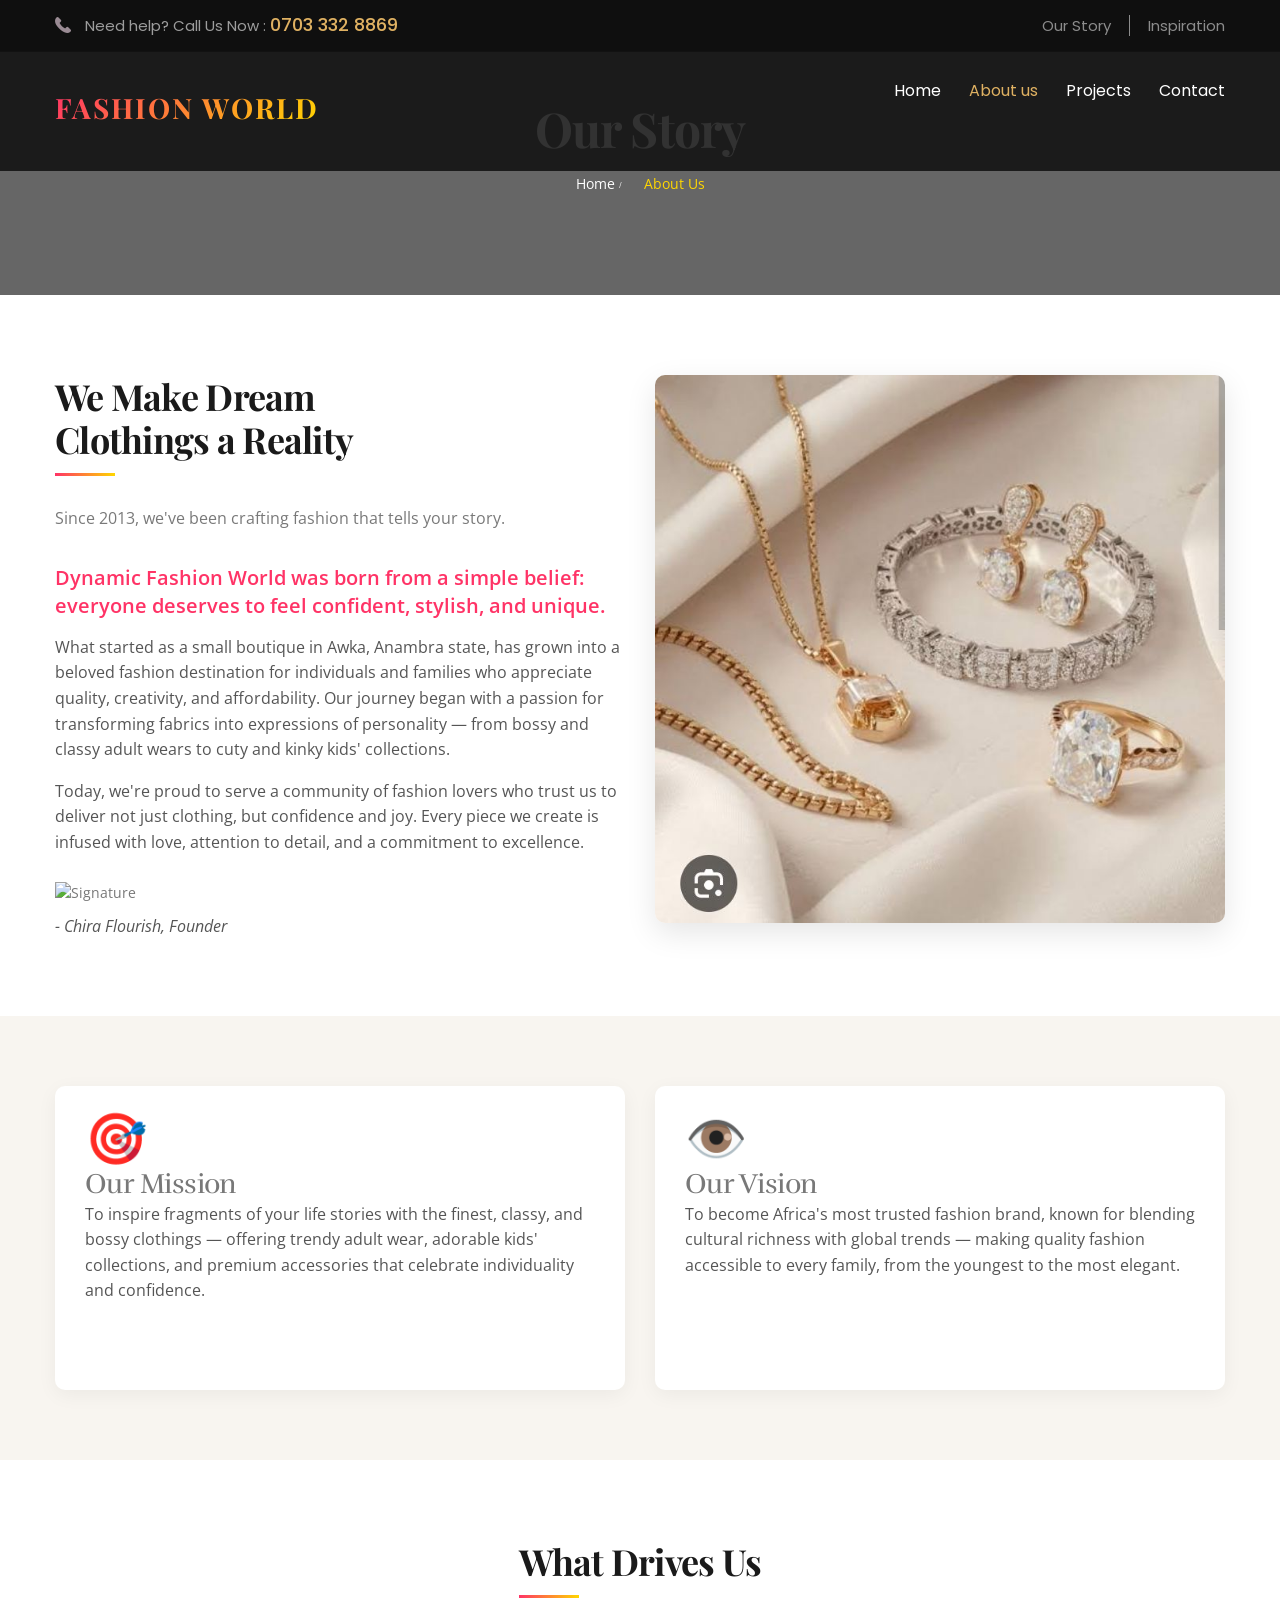
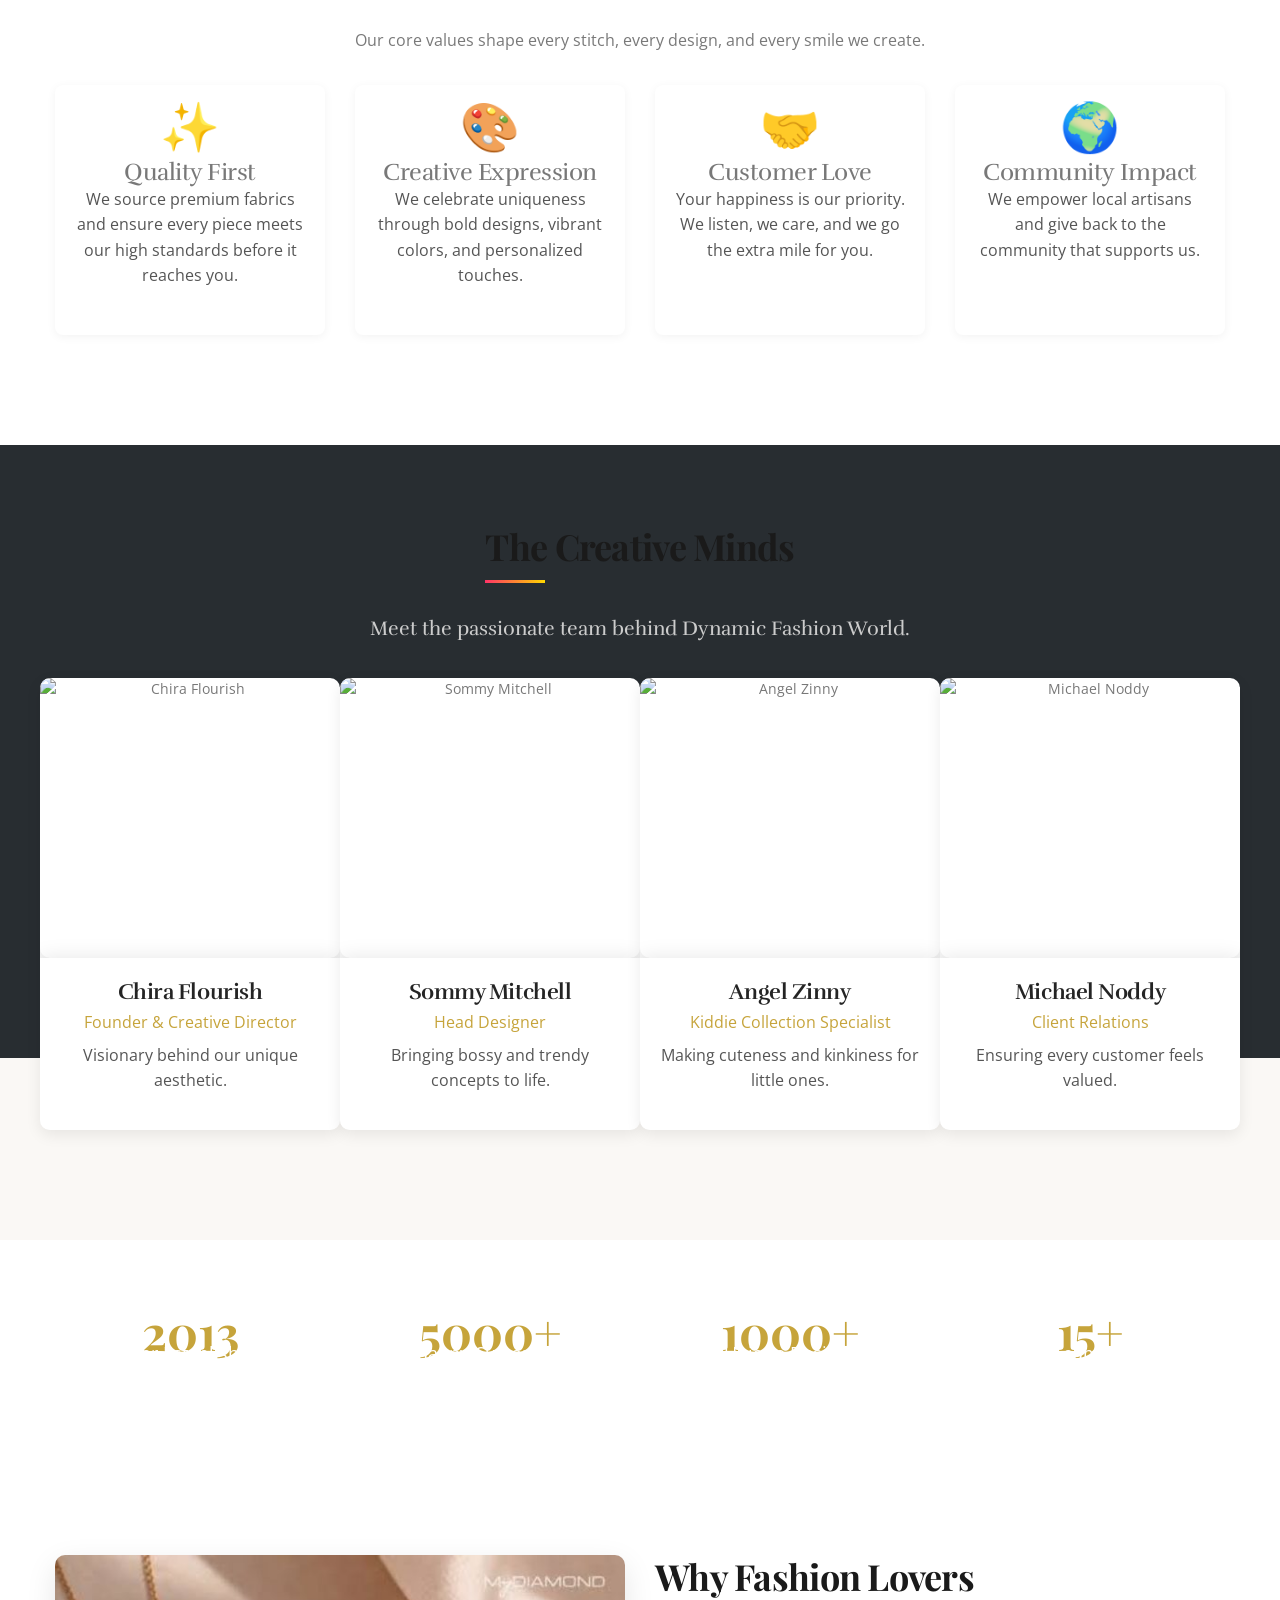
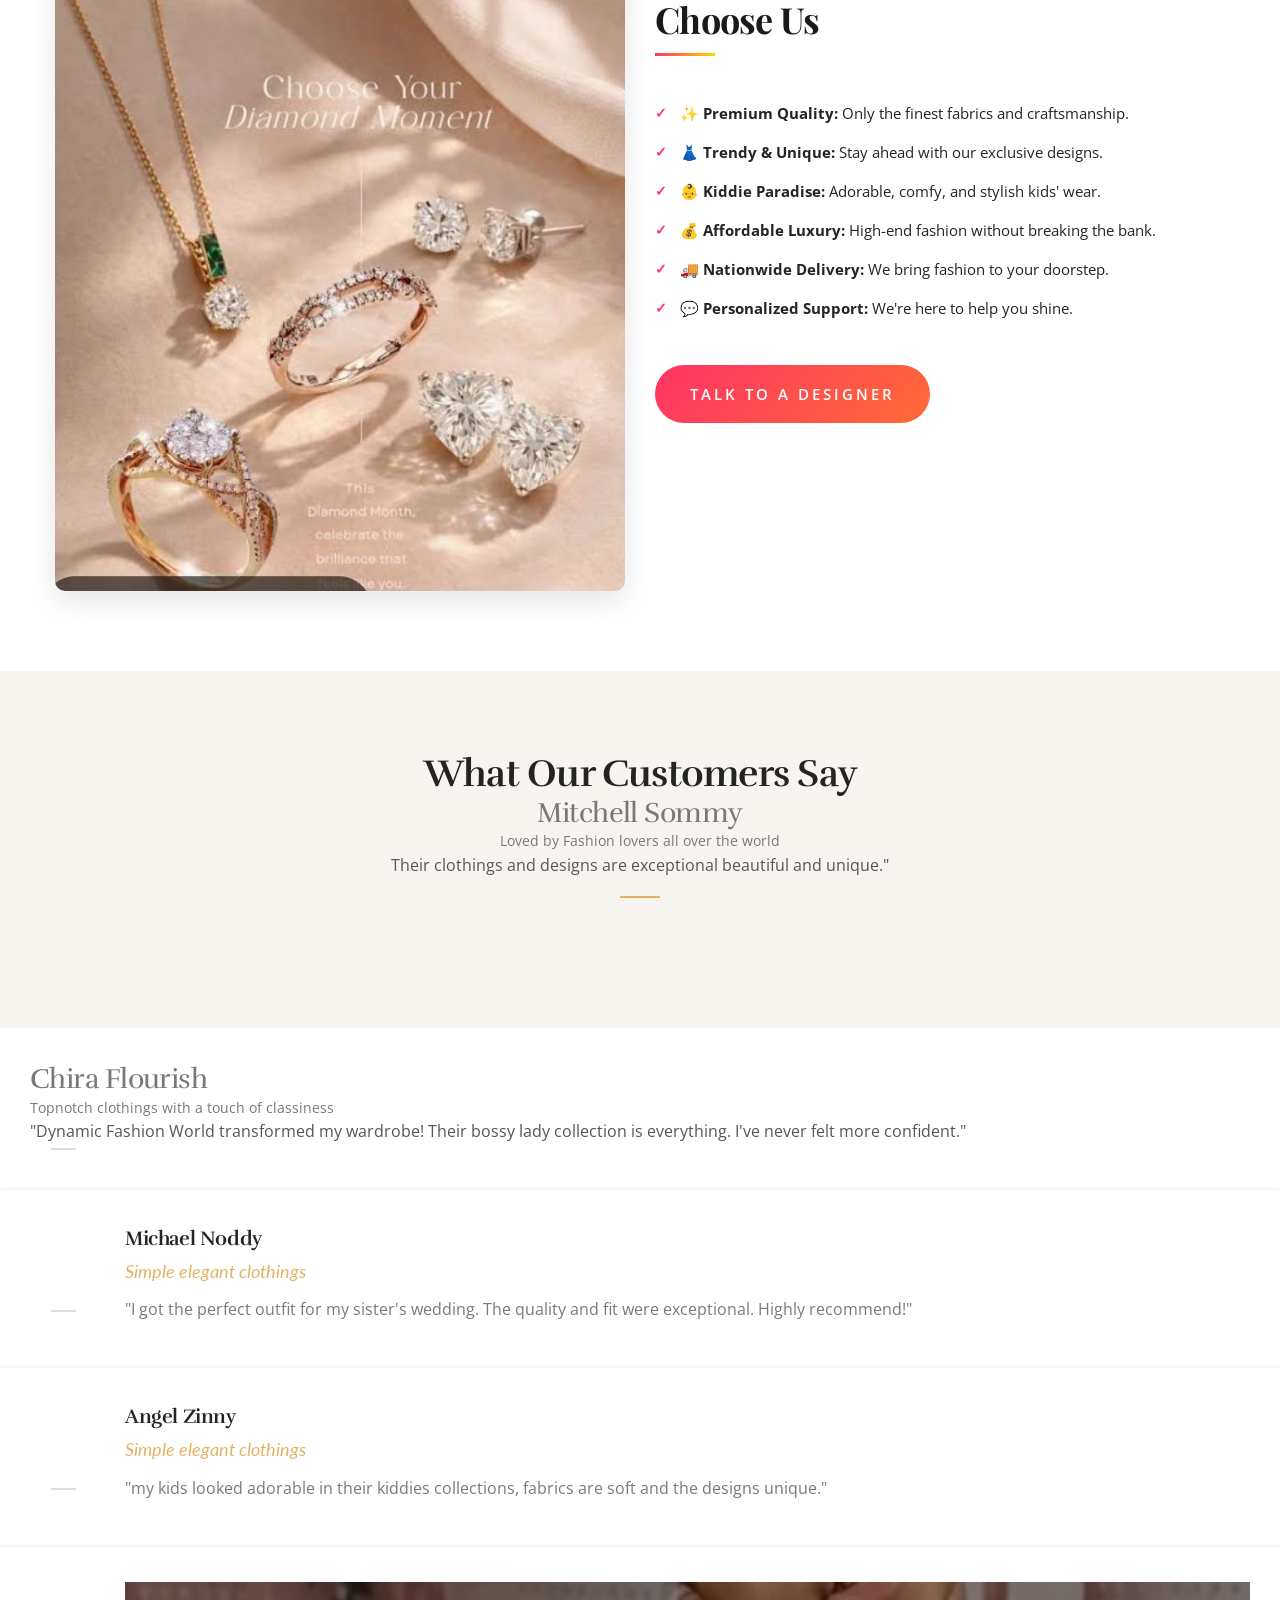
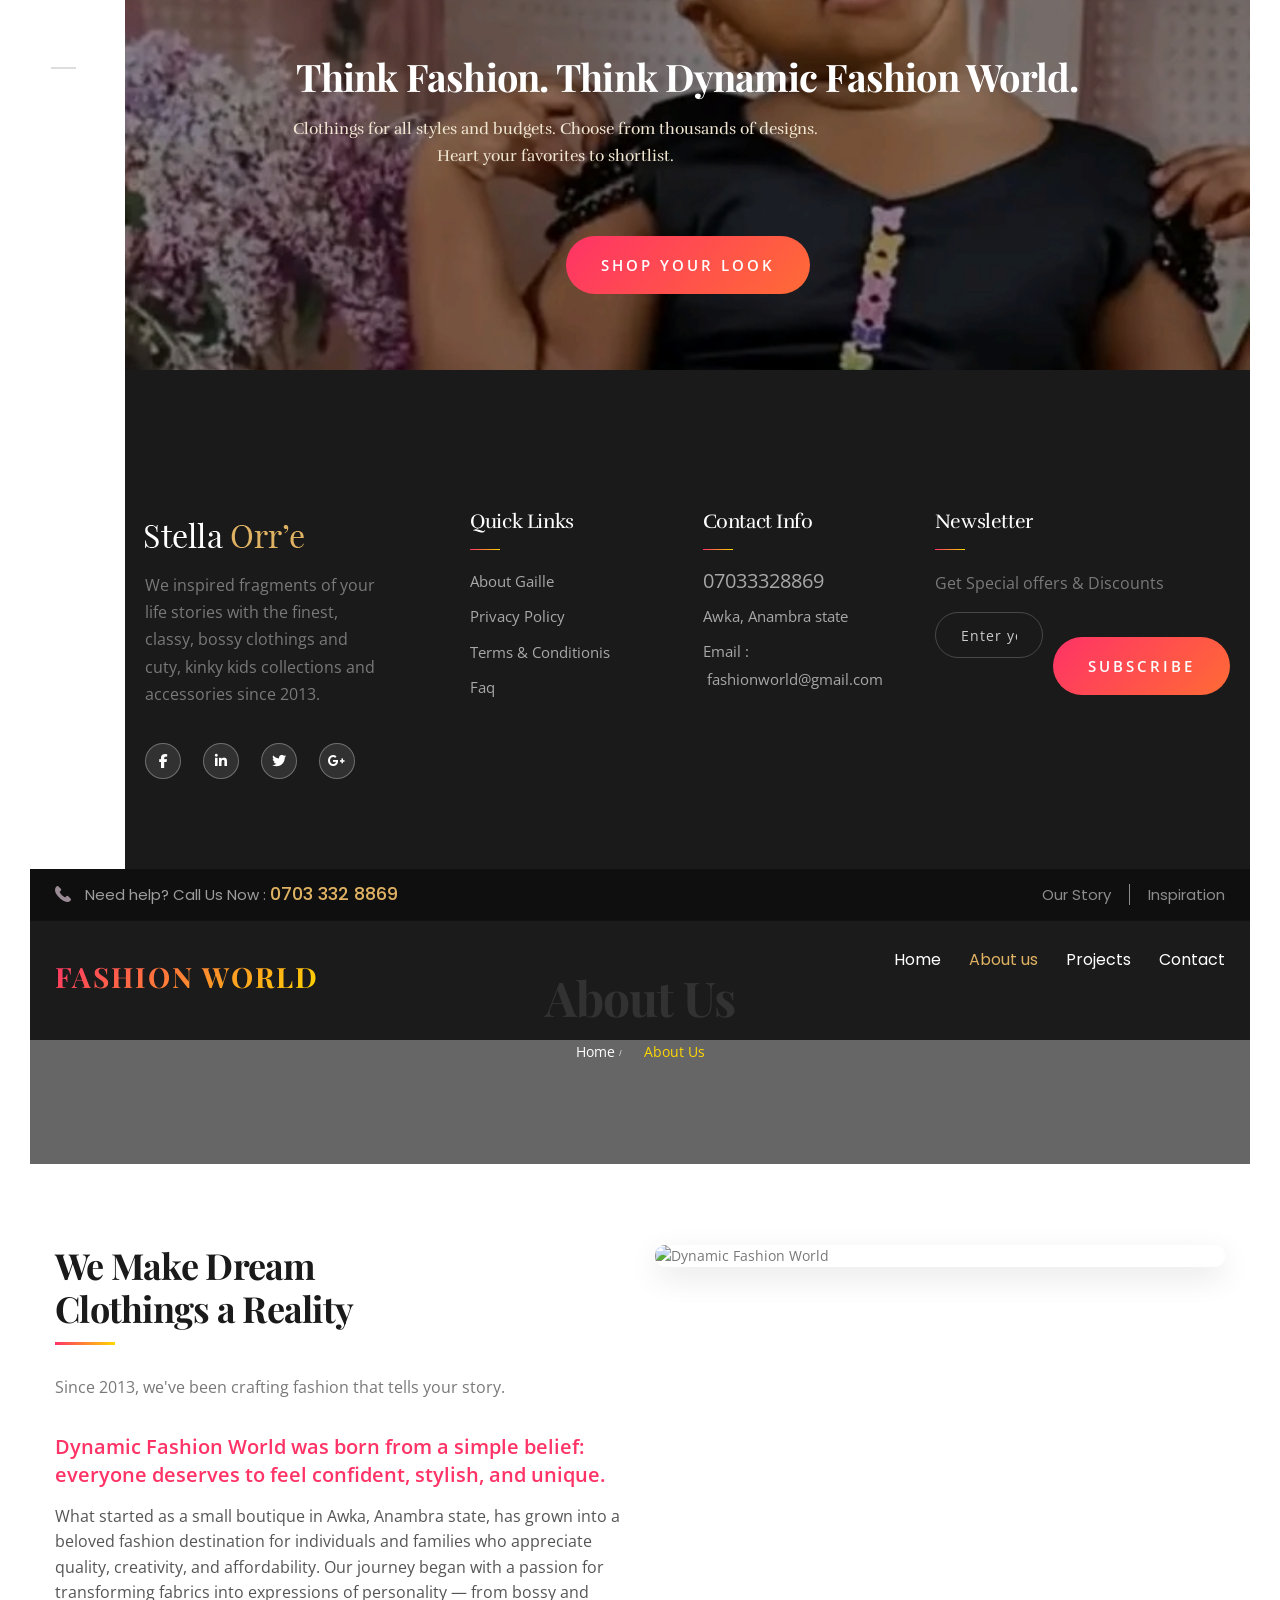
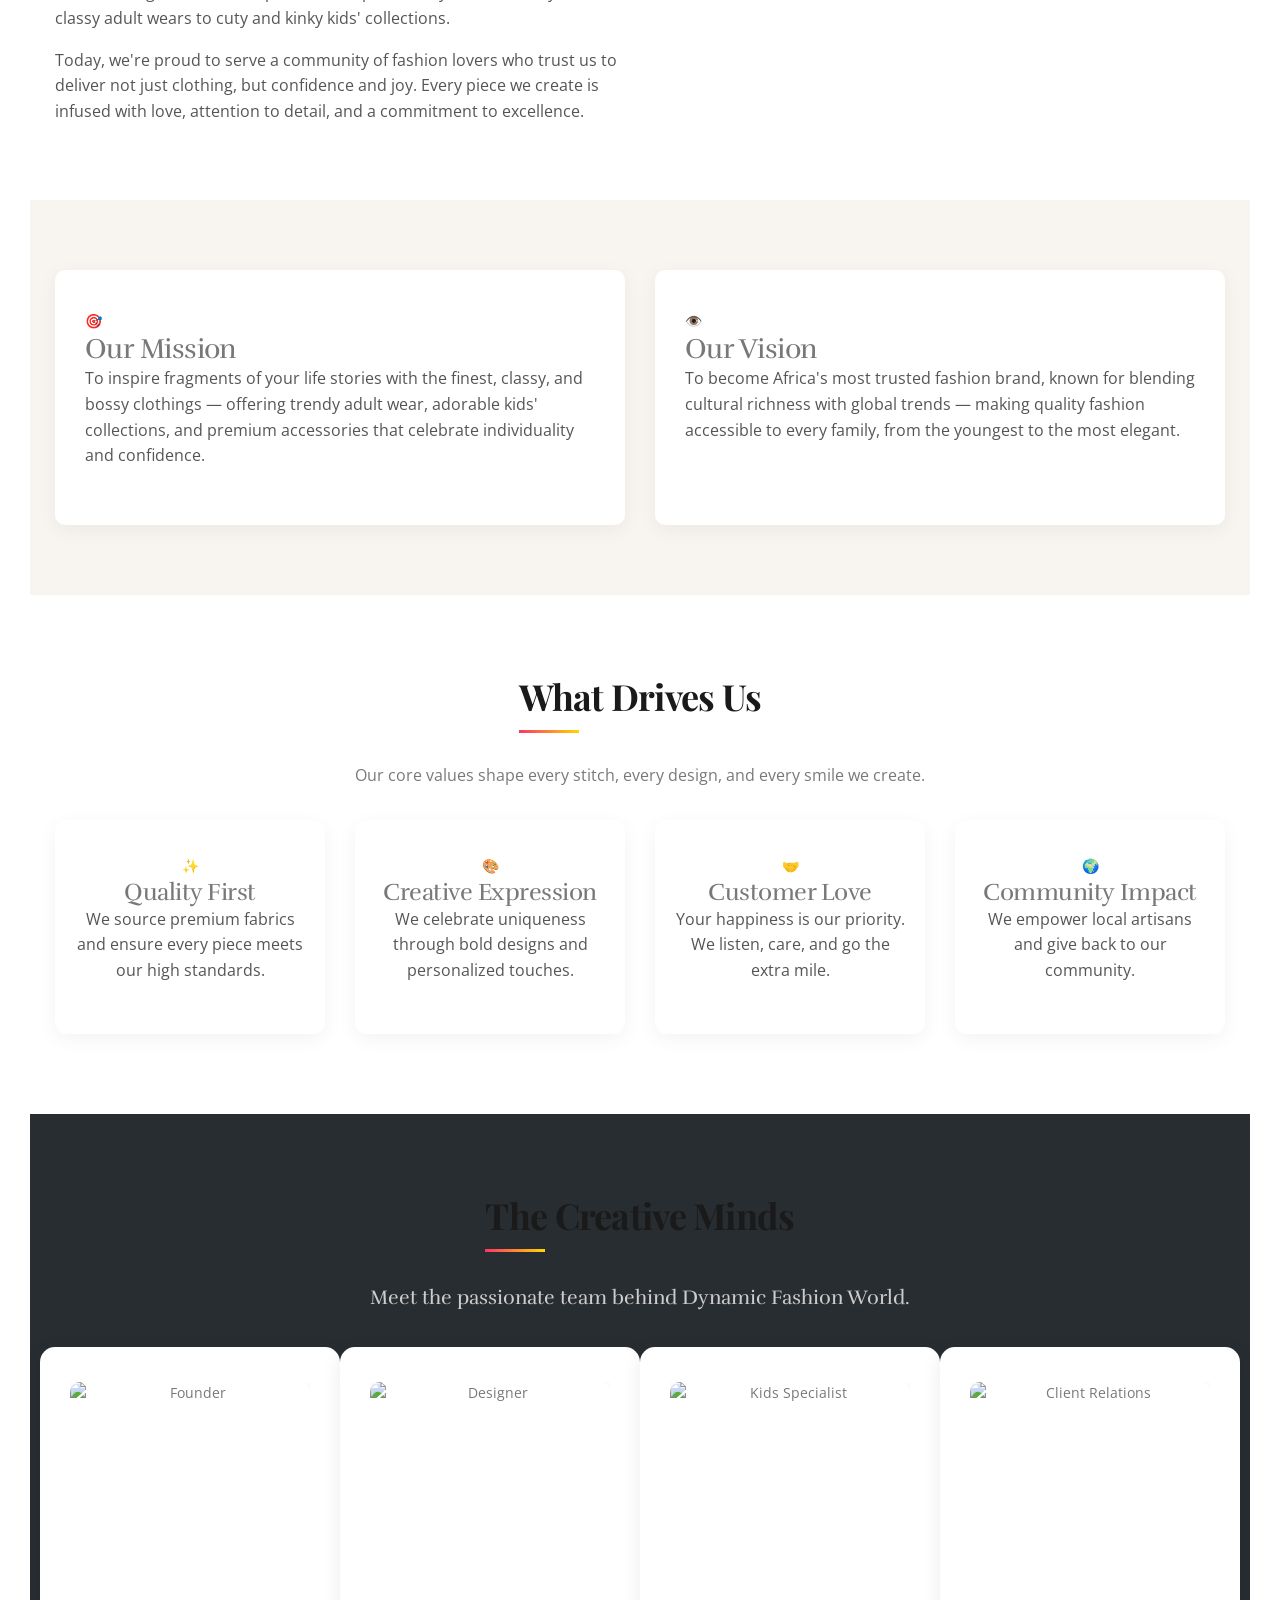
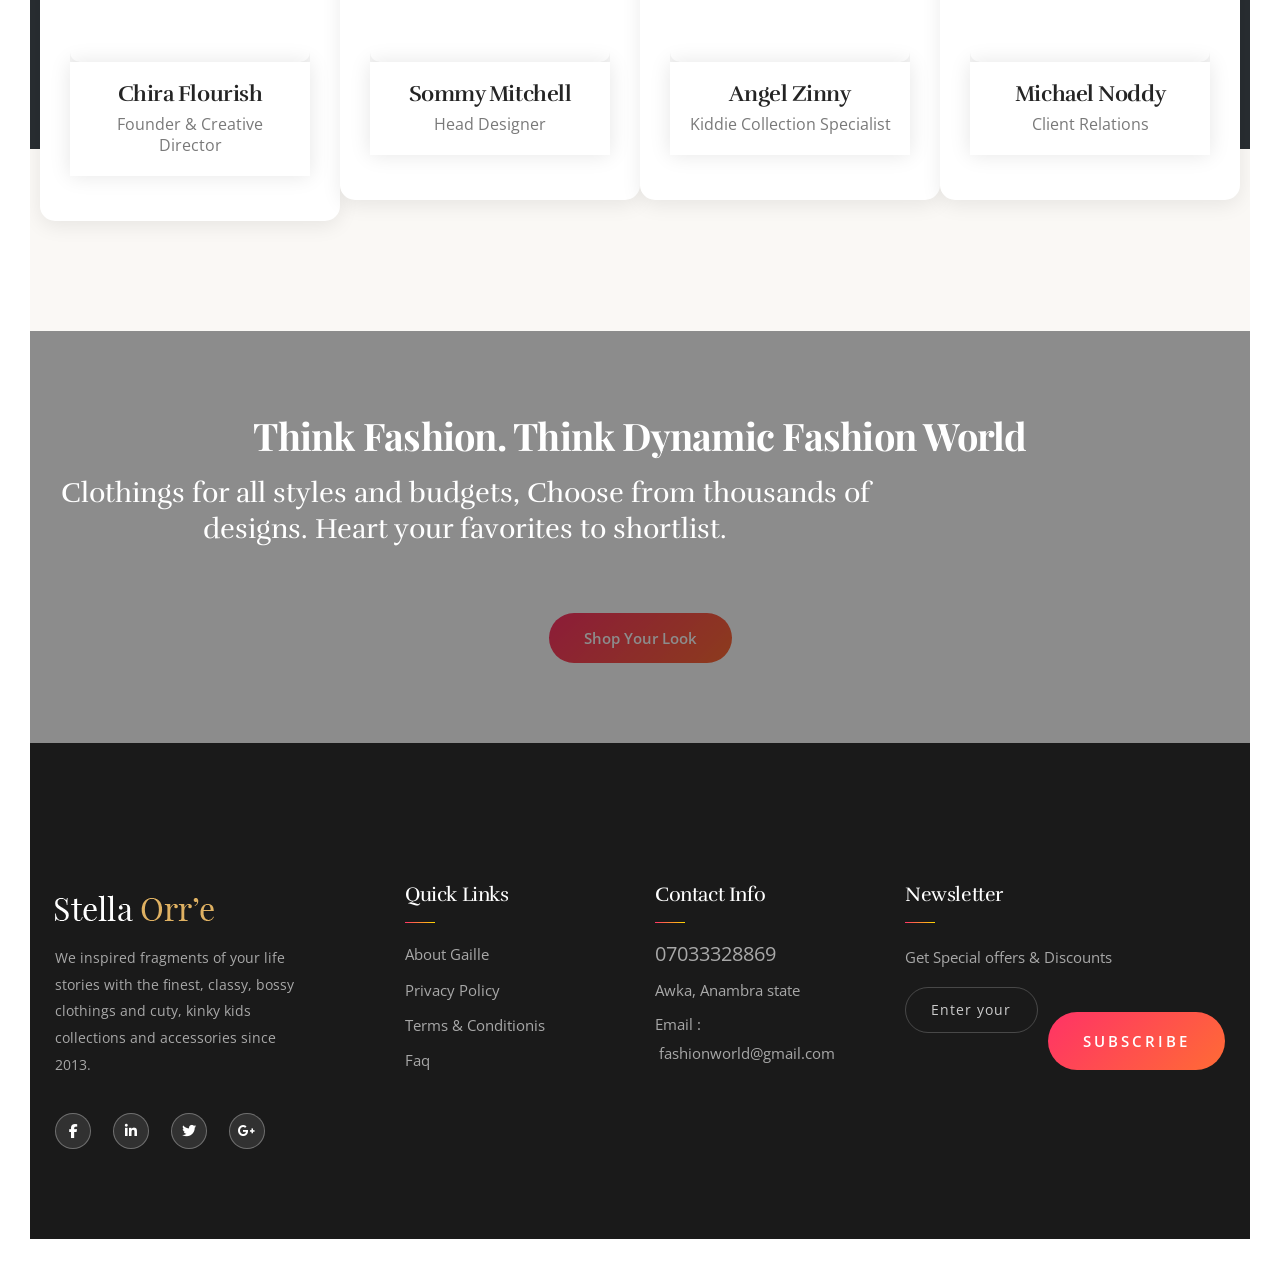
==== commit 0678a2b3: "Modify title and include stylesheets in about.html Updated the title and added stylesheets to the ab" ====
--- a/about.html
+++ b/about.html
@@ -1,4 +1,495 @@
 <!DOCTYPE html>
+<html lang="en">
+<head>
+<meta charset="utf-8">
+<title>Dynamic Fashion World | About Us - Our Story & Passion</title>
+<!-- Stylesheets -->
+<link href="css/bootstrap.css" rel="stylesheet">
+<link href="css/style.css" rel="stylesheet">
+<link href="css/responsive.css" rel="stylesheet">
+
+<link rel="shortcut icon" href="images/favicon.png" type="image/x-icon">
+<link rel="icon" href="images/favicon.png" type="image/x-icon">
+
+<!-- Responsive -->
+<meta http-equiv="X-UA-Compatible" content="IE=edge">
+<meta name="viewport" content="width=device-width, initial-scale=1.0, maximum-scale=1.0, user-scalable=0">
+<meta name="description" content="Dynamic Fashion World - We make dream clothings a reality since 2013. Discover our story, mission, and passion for trendy, classy, and kiddy fashion.">
+<!--[if lt IE 9]><script src="https://cdnjs.cloudflare.com/ajax/libs/html5shiv/3.7.3/html5shiv.js"></script><![endif]-->
+<!--[if lt IE 9]><script src="js/respond.js"></script><![endif]-->
+</head>
+
+<body>
+
+<div class="page-wrapper">
+    <!-- Preloader -->
+    <div class="preloader"></div>
+
+    <!-- ===== HEADER: Dynamic Fashion World Style (same as homepage) ===== -->
+    <header class="main-header header-style-one">
+        <!--Header Top-->
+        <div class="header-top">
+            <div class="auto-container clearfix">
+                <div class="top-left clearfix">
+                    <div class="text"><span class="icon flaticon-call-answer"></span> Need help? Call Us Now : <a href="tel:0703-332-8869" class="number">0703 332 8869</a></div>
+                </div>
+                <div class="top-right clearfix">
+                    <ul class="info-list">
+                        <li class="current"><a href="about.html">Our Story</a></li>
+                        <li><a href="blog.html">Inspiration</a></li>
+                    </ul>
+                </div>
+            </div>
+        </div>
+        <!-- End Header Top -->
+
+        <!-- Header Upper -->
+        <div class="header-upper">
+            <div class="inner-container">
+                <div class="auto-container clearfix" style="text-align: center; align-items: center">
+                    <div class="logo-outer" style="margin-top: 3.5%; margin-bottom: 3.5%">
+                        <a href="index.html" >FASHION WORLD</a>
+                    </div>
+
+                    <!--Nav Box-->
+                    <div class="nav-outer clearfix">
+                        <div class="mobile-nav-toggler"><span class="icon flaticon-menu-1"></span></div>
+                        <nav class="main-menu navbar-expand-md navbar-light">
+                            <div class="navbar-header">      
+                                <button class="navbar-toggler" type="button" data-toggle="collapse" data-target="#navbarSupportedContent" aria-controls="navbarSupportedContent" aria-expanded="false" aria-label="Toggle navigation">
+                                    <span class="icon flaticon-menu-1"></span>
+                                </button>
+                            </div>
+                            
+                            <div class="collapse navbar-collapse clearfix" id="navbarSupportedContent">
+                                <ul class="navigation clearfix">
+                                    <li><a href="index.html">Home</a></li>
+                                    <li class="current dropdown"><a href="about.html">About us</a></li>
+                                    <li class="dropdown"><a href="projects-classic.html">Projects</a></li>
+                                    <li><a href="contact.html">Contact</a></li>
+                                </ul>
+                            </div>
+                        </nav>
+                    </div>
+                </div>
+            </div>
+        </div>
+        <!--End Header Upper-->
+
+        <!-- Mobile Menu -->
+        <div class="mobile-menu">
+            <div class="menu-backdrop"></div>
+            <div class="close-btn"><span class="icon flaticon-cancel"></span></div>
+            <nav class="menu-box">
+                <div class="nav-logo"><a href="index.html"><img src="images/logo.png" alt="" title=""></a></div>
+                <ul class="navigation clearfix"></ul>
+                <div class="social-links">
+                    <ul class="clearfix">
+                        <li><a href="#"><span class="fab fa-twitter"></span></a></li>
+                        <li><a href="#"><span class="fab fa-facebook-square"></span></a></li>
+                        <li><a href="#"><span class="fab fa-pinterest-p"></span></a></li>
+                        <li><a href="#"><span class="fab fa-instagram"></span></a></li>
+                        <li><a href="#"><span class="fab fa-youtube"></span></a></li>
+                    </ul>
+                </div>
+            </nav>
+        </div>
+    </header>
+    <!-- ===== END HEADER ===== -->
+
+    <!-- Page Title Section (About Hero) -->
+    <section class="page-title" style="background-image:url(images/background/about-bg.jpg); background-size: cover; background-position: center;">
+        <div class="auto-container">
+            <h2>Our Story</h2>
+            <ul class="page-breadcrumb">
+                <li><a href="index.html">Home</a></li>
+                <li>About Us</li>
+            </ul>
+        </div>
+    </section>
+
+    <!-- About Section One - Who We Are -->
+    <section class="about-section-one" style="padding: 80px 0 60px;">
+        <div class="auto-container">
+            <div class="row clearfix">
+                <!-- Content Column -->
+                <div class="content-column col-lg-6 col-md-12 col-sm-12">
+                    <div class="inner-column">
+                        <div class="sec-title">
+                            <h2>We Make Dream <br> Clothings a Reality</h2>
+                            <div class="text">Since 2013, we've been crafting fashion that tells your story.</div>
+                        </div>
+                        <div class="bold-text">Dynamic Fashion World was born from a simple belief: everyone deserves to feel confident, stylish, and unique.</div>
+                        <div class="text">
+                            <p>What started as a small boutique in Awka, Anambra state, has grown into a beloved fashion destination for individuals and families who appreciate quality, creativity, and affordability. Our journey began with a passion for transforming fabrics into expressions of personality — from bossy and classy adult wears to cuty and kinky kids' collections.</p>
+                            <p>Today, we're proud to serve a community of fashion lovers who trust us to deliver not just clothing, but confidence and joy. Every piece we create is infused with love, attention to detail, and a commitment to excellence.</p>
+                        </div>
+                        <div class="signature" style="margin-top: 25px;">
+                            <img src="images/resource/signature.png" alt="Signature" style="max-width: 150px;">
+                            <p style="margin-top: 10px; font-style: italic;">- Chira Flourish, Founder</p>
+                        </div>
+                    </div>
+                </div>
+                <!-- Image Column -->
+                <div class="image-column col-lg-6 col-md-12 col-sm-12">
+                    <div class="inner-column">
+                        <div class="image">
+                            <img src="images/resource/georgeous.jpg" alt="Founder at Dynamic Fashion World" style="width: 100%; border-radius: 10px; box-shadow: 0 10px 30px rgba(0,0,0,0.1);">
+                        </div>
+                    </div>
+                </div>
+            </div>
+        </div>
+    </section>
+
+    <!-- Our Mission & Vision Section -->
+    <section class="mission-section" style="background: #f8f5f0; padding: 70px 0;">
+        <div class="auto-container">
+            <div class="row clearfix">
+                <div class="col-lg-6 col-md-12 col-sm-12">
+                    <div class="mission-block" style="background: white; padding: 40px 30px; border-radius: 10px; box-shadow: 0 5px 20px rgba(0,0,0,0.05); margin-bottom: 30px;">
+                        <div class="icon" style="font-size: 50px; color: #c6a43b; margin-bottom: 20px;">🎯</div>
+                        <h3>Our Mission</h3>
+                        <p>To inspire fragments of your life stories with the finest, classy, and bossy clothings — offering trendy adult wear, adorable kids' collections, and premium accessories that celebrate individuality and confidence.</p>
+                    </div>
+                </div>
+                <div class="col-lg-6 col-md-12 col-sm-12">
+                    <div class="vision-block" style="background: white; padding: 40px 30px; border-radius: 10px; box-shadow: 0 5px 20px rgba(0,0,0,0.05); margin-bottom: 30px;">
+                        <div class="icon" style="font-size: 50px; color: #c6a43b; margin-bottom: 20px;">👁️</div>
+                        <h3>Our Vision</h3>
+                        <p>To become Africa's most trusted fashion brand, known for blending cultural richness with global trends — making quality fashion accessible to every family, from the youngest to the most elegant.</p>
+                    </div>
+                </div>
+            </div>
+        </div>
+    </section>
+
+    <!-- Core Values Section -->
+    <section class="values-section" style="padding: 80px 0;">
+        <div class="auto-container">
+            <div class="sec-title centered">
+                <h2>What Drives Us</h2>
+                <div class="text">Our core values shape every stitch, every design, and every smile we create.</div>
+            </div>
+            <div class="row clearfix">
+                <div class="value-block col-lg-3 col-md-6 col-sm-12" style="margin-bottom: 30px;">
+                    <div class="inner" style="text-align: center; padding: 30px 20px; background: #fff; border-radius: 8px; transition: all 0.3s; box-shadow: 0 2px 10px rgba(0,0,0,0.05);">
+                        <div class="icon" style="font-size: 48px; margin-bottom: 20px;">✨</div>
+                        <h4>Quality First</h4>
+                        <p>We source premium fabrics and ensure every piece meets our high standards before it reaches you.</p>
+                    </div>
+                </div>
+                <div class="value-block col-lg-3 col-md-6 col-sm-12" style="margin-bottom: 30px;">
+                    <div class="inner" style="text-align: center; padding: 30px 20px; background: #fff; border-radius: 8px; transition: all 0.3s; box-shadow: 0 2px 10px rgba(0,0,0,0.05);">
+                        <div class="icon" style="font-size: 48px; margin-bottom: 20px;">🎨</div>
+                        <h4>Creative Expression</h4>
+                        <p>We celebrate uniqueness through bold designs, vibrant colors, and personalized touches.</p>
+                    </div>
+                </div>
+                <div class="value-block col-lg-3 col-md-6 col-sm-12" style="margin-bottom: 30px;">
+                    <div class="inner" style="text-align: center; padding: 30px 20px; background: #fff; border-radius: 8px; transition: all 0.3s; box-shadow: 0 2px 10px rgba(0,0,0,0.05);">
+                        <div class="icon" style="font-size: 48px; margin-bottom: 20px;">🤝</div>
+                        <h4>Customer Love</h4>
+                        <p>Your happiness is our priority. We listen, we care, and we go the extra mile for you.</p>
+                    </div>
+                </div>
+                <div class="value-block col-lg-3 col-md-6 col-sm-12" style="margin-bottom: 30px;">
+                    <div class="inner" style="text-align: center; padding: 30px 20px; background: #fff; border-radius: 8px; transition: all 0.3s; box-shadow: 0 2px 10px rgba(0,0,0,0.05);">
+                        <div class="icon" style="font-size: 48px; margin-bottom: 20px;">🌍</div>
+                        <h4>Community Impact</h4>
+                        <p>We empower local artisans and give back to the community that supports us.</p>
+                    </div>
+                </div>
+            </div>
+        </div>
+    </section>
+
+    <!-- Team Section (Meet Our Designers) -->
+    <section class="team-section" style="background: #faf8f5; padding: 80px 0;">
+        <div class="auto-container">
+            <div class="sec-title centered">
+                <h2>The Creative Minds</h2>
+                <div class="text">Meet the passionate team behind Dynamic Fashion World.</div>
+            </div>
+            <div class="row clearfix">
+                <div class="team-block col-lg-3 col-md-6 col-sm-12" style="margin-bottom: 30px;">
+                    <div class="inner-box" style="background: white; border-radius: 10px; overflow: hidden; text-align: center; box-shadow: 0 5px 15px rgba(0,0,0,0.08);">
+                        <div class="image">
+                            <img src="images/resource/Angel zinny (1).jpg" alt="Chira Flourish" style="width: 100%; height: 280px; object-fit: cover;">
+                        </div>
+                        <div class="lower-content" style="padding: 20px;">
+                            <h3>Chira Flourish</h3>
+                            <div class="designation" style="color: #c6a43b; margin-bottom: 10px;">Founder & Creative Director</div>
+                            <p>Visionary behind our unique aesthetic.</p>
+                        </div>
+                    </div>
+                </div>
+                <div class="team-block col-lg-3 col-md-6 col-sm-12" style="margin-bottom: 30px;">
+                    <div class="inner-box" style="background: white; border-radius: 10px; overflow: hidden; text-align: center; box-shadow: 0 5px 15px rgba(0,0,0,0.08);">
+                        <div class="image">
+                            <img src="images/resource/chira flourish (2).jpg" alt="Sommy Mitchell" style="width: 100%; height: 280px; object-fit: cover;">
+                        </div>
+                        <div class="lower-content" style="padding: 20px;">
+                            <h3>Sommy Mitchell</h3>
+                            <div class="designation" style="color: #c6a43b; margin-bottom: 10px;">Head Designer</div>
+                            <p>Bringing bossy and trendy concepts to life.</p>
+                        </div>
+                    </div>
+                </div>
+                <div class="team-block col-lg-3 col-md-6 col-sm-12" style="margin-bottom: 30px;">
+                    <div class="inner-box" style="background: white; border-radius: 10px; overflow: hidden; text-align: center; box-shadow: 0 5px 15px rgba(0,0,0,0.08);">
+                        <div class="image">
+                            <img src="images/resource/micheal noddy.jpg" alt="Angel Zinny" style="width: 100%; height: 280px; object-fit: cover;">
+                        </div>
+                        <div class="lower-content" style="padding: 20px;">
+                            <h3>Angel Zinny</h3>
+                            <div class="designation" style="color: #c6a43b; margin-bottom: 10px;">Kiddie Collection Specialist</div>
+                            <p>Making cuteness and kinkiness for little ones.</p>
+                        </div>
+                    </div>
+                </div>
+                <div class="team-block col-lg-3 col-md-6 col-sm-12" style="margin-bottom: 30px;">
+                    <div class="inner-box" style="background: white; border-radius: 10px; overflow: hidden; text-align: center; box-shadow: 0 5px 15px rgba(0,0,0,0.08);">
+                        <div class="image">
+                            <img src="images/resource/mitchelle sommy.jpg" alt="Michael Noddy" style="width: 100%; height: 280px; object-fit: cover;">
+                        </div>
+                        <div class="lower-content" style="padding: 20px;">
+                            <h3>Michael Noddy</h3>
+                            <div class="designation" style="color: #c6a43b; margin-bottom: 10px;">Client Relations</div>
+                            <p>Ensuring every customer feels valued.</p>
+                        </div>
+                    </div>
+                </div>
+            </div>
+        </div>
+    </section>
+
+    <!-- Milestones / Stats Section -->
+    <section class="stats-section" style="background: linear-gradient(rgba(0,0,0,0.7), rgba(0,0,0,0.7)), url('images/background/stats-bg.jpg'); background-size: cover; background-attachment: fixed; padding: 80px 0; color: white;">
+        <div class="auto-container">
+            <div class="row clearfix">
+                <div class="stat-block col-lg-3 col-md-6 col-sm-12" style="text-align: center; margin-bottom: 30px;">
+                    <div class="count" style="font-size: 48px; font-weight: 700; color: #c6a43b;">2013</div>
+                    <div class="title" style="font-size: 18px;">Year Established</div>
+                </div>
+                <div class="stat-block col-lg-3 col-md-6 col-sm-12" style="text-align: center; margin-bottom: 30px;">
+                    <div class="count" style="font-size: 48px; font-weight: 700; color: #c6a43b;">5000+</div>
+                    <div class="title" style="font-size: 18px;">Happy Customers</div>
+                </div>
+                <div class="stat-block col-lg-3 col-md-6 col-sm-12" style="text-align: center; margin-bottom: 30px;">
+                    <div class="count" style="font-size: 48px; font-weight: 700; color: #c6a43b;">1000+</div>
+                    <div class="title" style="font-size: 18px;">Unique Designs</div>
+                </div>
+                <div class="stat-block col-lg-3 col-md-6 col-sm-12" style="text-align: center; margin-bottom: 30px;">
+                    <div class="count" style="font-size: 48px; font-weight: 700; color: #c6a43b;">15+</div>
+                    <div class="title" style="font-size: 18px;">Expert Team Members</div>
+                </div>
+            </div>
+        </div>
+    </section>
+
+    <!-- Why Choose Us Section -->
+    <section class="why-choose-us" style="padding: 80px 0;">
+        <div class="auto-container">
+            <div class="row clearfix">
+                <div class="image-column col-lg-6 col-md-12 col-sm-12">
+                    <div class="image">
+                        <img src="images/resource/crystals (1).jpg" alt="Why choose Dynamic Fashion World" style="width: 100%; border-radius: 10px;">
+                    </div>
+                </div>
+                <div class="content-column col-lg-6 col-md-12 col-sm-12">
+                    <div class="sec-title">
+                        <h2>Why Fashion Lovers <br> Choose Us</h2>
+                    </div>
+                    <ul class="list-style-one" style="margin-top: 20px;">
+                        <li><strong>✨ Premium Quality:</strong> Only the finest fabrics and craftsmanship.</li>
+                        <li><strong>👗 Trendy & Unique:</strong> Stay ahead with our exclusive designs.</li>
+                        <li><strong>👶 Kiddie Paradise:</strong> Adorable, comfy, and stylish kids' wear.</li>
+                        <li><strong>💰 Affordable Luxury:</strong> High-end fashion without breaking the bank.</li>
+                        <li><strong>🚚 Nationwide Delivery:</strong> We bring fashion to your doorstep.</li>
+                        <li><strong>💬 Personalized Support:</strong> We're here to help you shine.</li>
+                    </ul>
+                    <a href="contact.html" class="theme-btn btn-style-one" style="margin-top: 30px;"><span class="txt">Talk to a Designer</span></a>
+                </div>
+            </div>
+        </div>
+    </section>
+
+    <!-- Testimonial Snippet (from homepage style) -->
+    <section class="testimonial-section" style="background: #f8f5f0; padding: 80px 0;">
+        <div class="auto-container">
+            <div class="sec-title-two centered">
+                <h2>What Our Customers Say</h2>
+
+                 <h3>Mitchell Sommy</h3>
+                 <div class="title">Loved by Fashion lovers all over the world</div>
+                            <div class="text">Their clothings and designs are exceptional beautiful and unique."</div>
+                        </div>
+                    </div>
+                </div>
+                <div class="testimonial-block">
+                    <div class="inner-box">
+                        <div class="content">
+                            <div class="image-outer">
+                                <div class="image"><img src="images/resource/mitchelle sommy.jpg" alt=""></div>
+                            </div>
+                            </div>
+                            <h3>Chira Flourish</h3>
+                            <div class="title">Topnotch clothings with a touch of classiness</div>
+                            <div class="text">"Dynamic Fashion World transformed my wardrobe! Their bossy lady collection is everything. I've never felt more confident."</div>
+                        </div>
+                    </div>
+                </div>
+                <div class="testimonial-block">
+                    <div class="inner-box">
+                        <div class="content">
+                            <div class="image-outer">
+                                <div class="image"><img src="images/resource/chira flourish (2).jpg" alt=""></div>
+                            </div>
+                            <h3>Michael Noddy</h3>
+                            <div class="title">Simple elegant clothings</div>
+                            <div class="text">"I got the perfect outfit for my sister's wedding. The quality and fit were exceptional. Highly recommend!"</div>
+                        </div>
+                    </div>
+                </div>
+                <div class="testimonial-block">
+                    <div class="inner-box">
+                        <div class="content">
+                            <div class="image-outer">
+                                <div class="image"><img src="images/resource/micheal noddy.jpg" alt=""></div>
+                            </div>
+                          <h3>Angel Zinny</h3>
+                            <div class="title">Simple elegant clothings</div>
+                            <div class="text">"my kids looked adorable in their kiddies collections, fabrics are soft and the designs unique."</div>
+                        </div>
+                    </div>
+                </div>
+                <div class="testimonial-block">
+                    <div class="inner-box">
+                        <div class="content">
+                            <div class="image-outer">
+                                <div class="image"><img src="images/resource/Angel zinny (1).jpg" alt=""></div>
+                            </div>
+    </section>
+
+    <!-- Call To Action (Fashion Quote) -->
+    <section class="call-to-action-section" style="background-image: url(images/background/baby\ \(2\).jpg); padding: 70px 0; text-align: center;">
+        <div class="auto-container">
+            <h2 style="color: white;">Think Fashion. Think Dynamic Fashion World.</h2>
+            <div class="text" style="color: #f0e6d2;">Clothings for all styles and budgets. Choose from thousands of designs.<br> Heart your favorites to shortlist.</div>
+            <a href="contact.html" class="theme-btn btn-style-one" style="margin-top: 25px; display: inline-block;"><span class="txt">Shop Your Look</span></a>
+        </div>
+    </section>
+
+   	<!--Main Footer-->
+    <footer class="main-footer">
+		<div class="auto-container">
+        	<!--Widgets Section-->
+            <div class="widgets-section">
+            	<div class="row clearfix">
+                	
+                    <!--big column-->
+                    <div class="big-column col-lg-6 col-md-12 col-sm-12">
+                        <div class="row clearfix">
+                        
+                            <!--Footer Column-->
+                            <div class="footer-column col-lg-7 col-md-6 col-sm-12">
+                                <div class="footer-widget logo-widget">
+									<div class="logo">
+                                    	<a href="index-2.html"><img src="images/footer-logo.png" alt="" /></a>
+                                    </div>
+                                    <div class="text">We inspired fragments of your life stories with the finest, classy, bossy clothings and cuty, kinky kids collections and accessories since 2013.</div>
+                                    <ul class="social-icons">
+                                        <li><a href="#"><span class="fab fa-facebook-f"></span></a></li>
+                                        <li><a href="#"><span class="fab fa-linkedin-in"></span></a></li>
+                                        <li><a href="#"><span class="fab fa-twitter"></span></a></li>
+                                        <li><a href="#"><span class="fab fa-google-plus-g"></span></a></li>
+                                    </ul>
+								</div>
+							</div>
+							
+							<!--Footer Column-->
+                            <div class="footer-column col-lg-5 col-md-6 col-sm-12">
+                                <div class="footer-widget links-widget">
+                                	<h2>Quick links</h2>
+									<div class="widget-content">
+										<ul class="list">
+                                        	<li><a href="#">About Gaille</a></li>
+                                            <li><a href="#">Privacy Policy</a></li>
+                                            <li><a href="#">Terms & Conditionis</a></li>
+                                            <li><a href="#">Faq</a></li>
+                                        </ul>
+                                    </div>
+								</div>
+							</div>
+						
+						</div>
+					</div>
+					
+					<!--big column-->
+                    <div class="big-column col-lg-6 col-md-12 col-sm-12">
+                        <div class="row clearfix">
+                        
+                            <!--Footer Column-->
+                            <div class="footer-column col-lg-5 col-md-6 col-sm-12">
+                                <div class="footer-widget contact-widget">
+									<h2>Contact Info</h2>
+									<div class="widget-content">
+										<a href="tel:+2347033328869" class="contact-number">07033328869</a>
+										<ul>
+											<li>Awka, Anambra state</li>
+											<li>Email :<a href="mailto:fashionworld@gmail.com"> fashionworld@gmail.com</a></li>
+										</ul>
+									</div>
+								</div>
+							</div>
+							
+							<!--Footer Column-->
+                            <div class="footer-column col-lg-7 col-md-6 col-sm-12">
+                                <div class="footer-widget newsletter-widget">
+                                	<h2>Newsletter</h2>
+									<div class="text">Get Special offers & Discounts</div>
+									<!-- Newsletter Form -->
+									<div class="newsletter-form">
+										<form method="post" action="templateshub.net">
+											<div class="form-group">
+												<input type="email" name="email" value="" placeholder="Enter your email address" required>
+												<button type="submit" class="theme-btn btn-style-one"><span class="txt">Subscribe</span></button>
+											</div>
+										</form>
+									</div>
+								</div>
+							</div>
+						
+						</div>
+					</div>
+					
+				</div>
+
+			
+			
+		</div>
+	</footer>
+	
+</div>  
+
+<!--Scroll to top-->
+<div class="scroll-to-top scroll-to-target" data-target="html"><span class="fa fa-angle-up"></span></div>
+
+<!-- Scripts -->
+<script src="js/jquery.js"></script>
+<script src="js/popper.min.js"></script>
+<script src="js/jquery-ui.js"></script>
+<script src="js/bootstrap.min.js"></script>
+<script src="js/jquery.fancybox.js"></script>
+<script src="js/isotope.js"></script>
+<script src="js/owl.js"></script>
+<script src="js/wow.js"></script>
+<script src="js/appear.js"></script>
+<script src="js/scrollbar.js"></script>
+<script src="js/script.js"></script>
+</body>
+</html><!DOCTYPE html>
 <html lang="en">
 <head>
 <meta charset="utf-8">
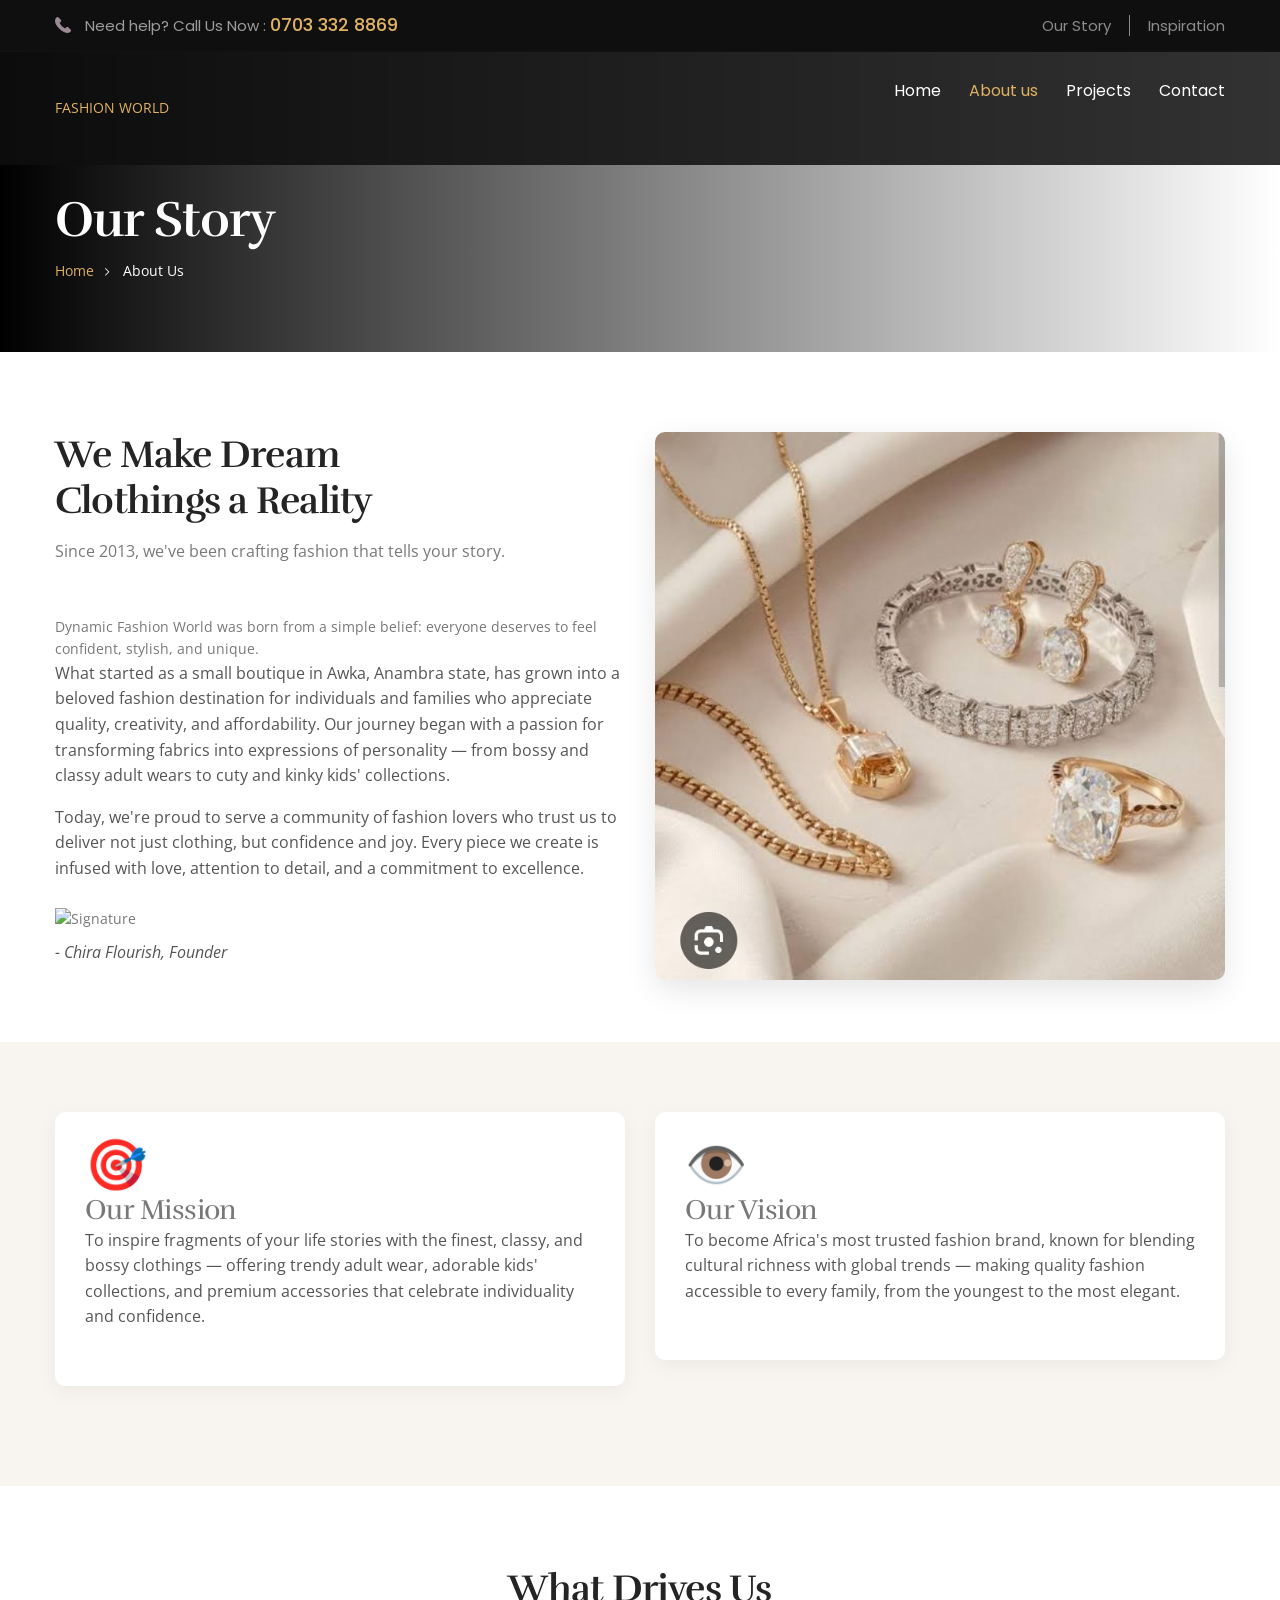
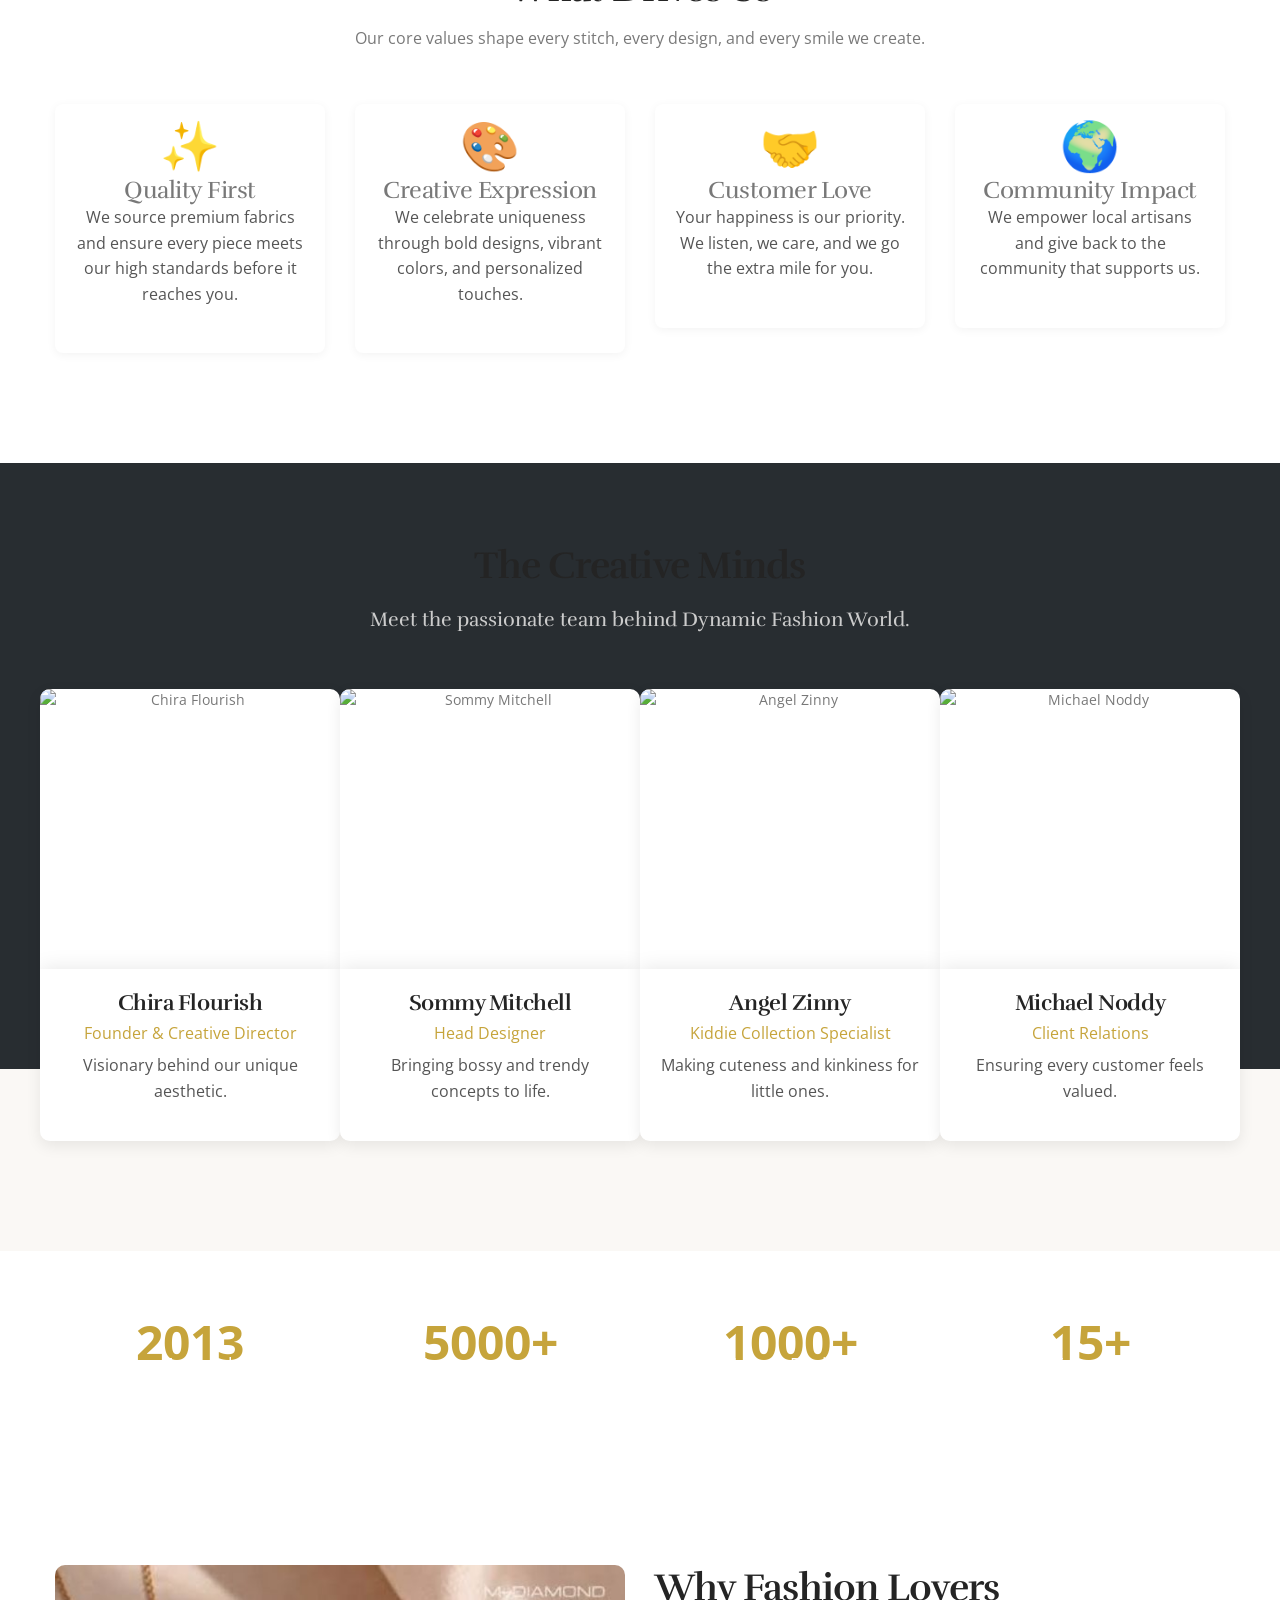
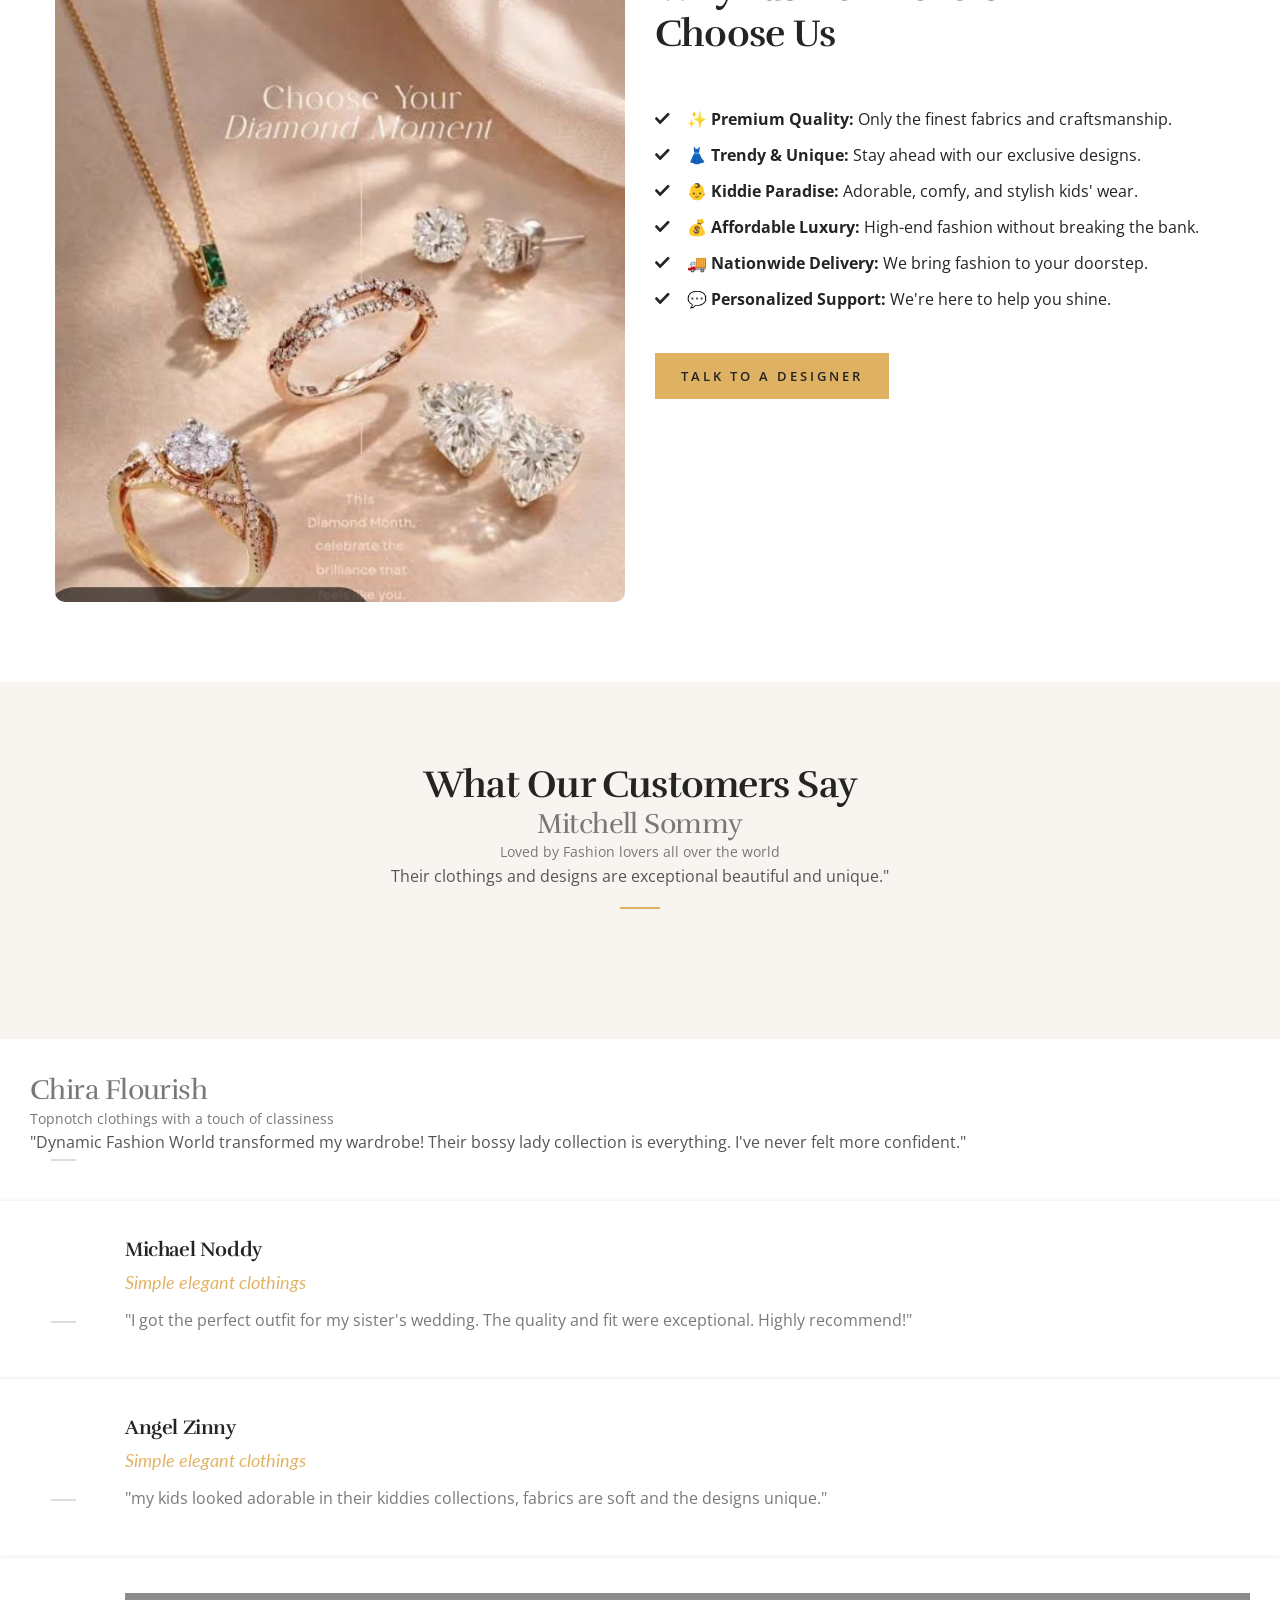
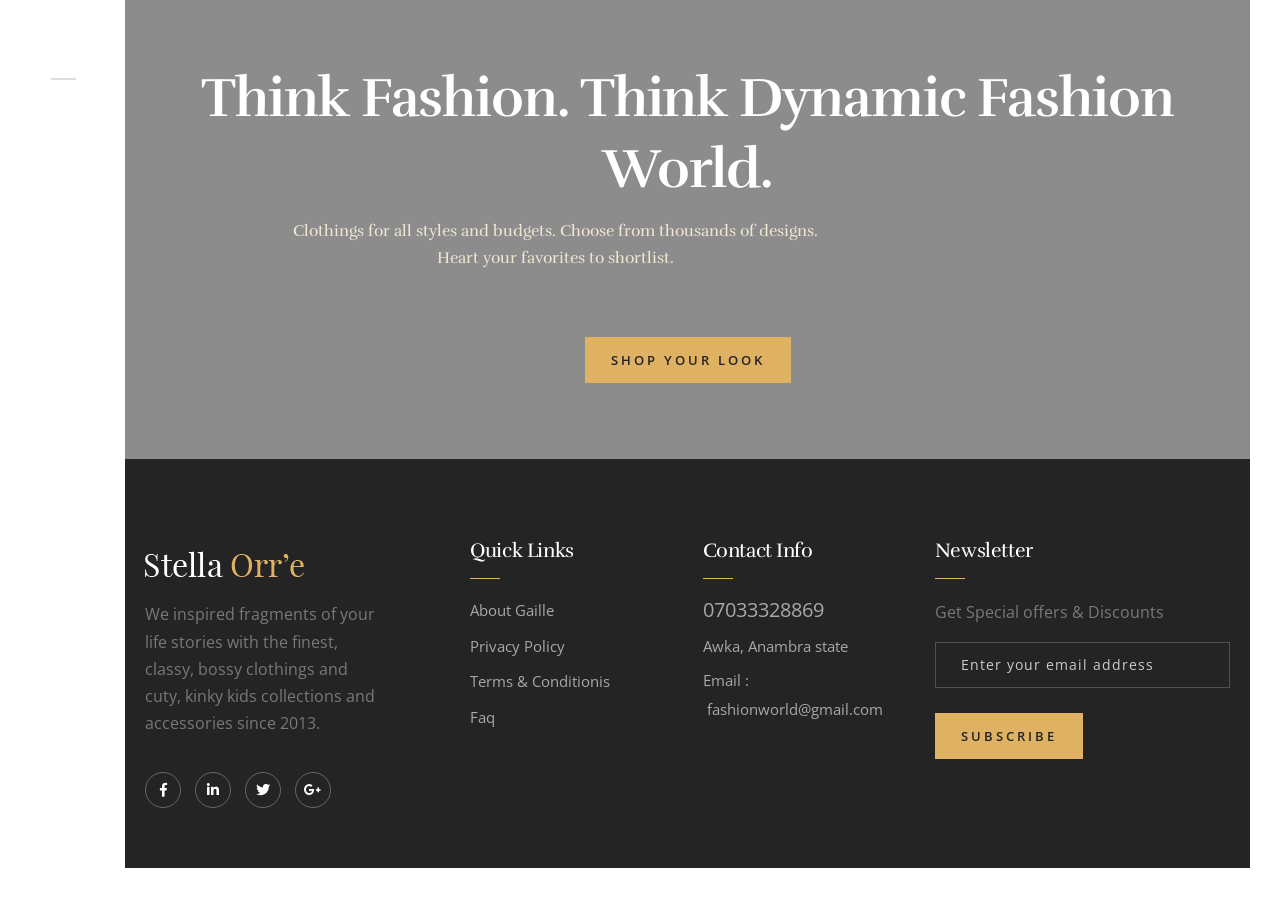
==== commit 18e05d7c: "Refactor about.html structure and content" ====
--- a/about.html
+++ b/about.html
@@ -489,840 +489,4 @@
 <script src="js/scrollbar.js"></script>
 <script src="js/script.js"></script>
 </body>
-</html><!DOCTYPE html>
-<html lang="en">
-<head>
-<meta charset="utf-8">
-<title>Dynamic Fashion World | About Us - Our Story & Passion for Premium Clothing</title>
-
-<!-- Stylesheets -->
-<link href="css/bootstrap.css" rel="stylesheet">
-<link href="css/style.css" rel="stylesheet">
-<link href="css/responsive.css" rel="stylesheet">
-
-<!-- Google Fonts -->
-<link href="https://fonts.googleapis.com/css2?family=Playfair+Display:wght@400;500;600;700;800;900&family=Poppins:wght@300;400;500;600;700&display=swap" rel="stylesheet">
-
-<!-- Font Awesome -->
-<link rel="stylesheet" href="https://cdnjs.cloudflare.com/ajax/libs/font-awesome/6.4.0/css/all.min.css">
-
-<link rel="shortcut icon" href="images/favicon.png" type="image/x-icon">
-<link rel="icon" href="images/favicon.png" type="image/x-icon">
-
-<!-- Responsive -->
-<meta http-equiv="X-UA-Compatible" content="IE=edge">
-<meta name="viewport" content="width=device-width, initial-scale=1.0, maximum-scale=1.0, user-scalable=0">
-<meta name="description" content="Dynamic Fashion World - We make dream clothings a reality since 2013. Discover our story, mission, and passion for trendy, classy, and kiddy fashion.">
-
-<style>
-    /* =============================================
-       ADDITIONAL CUSTOM STYLES - PRESERVING ORIGINAL UI
-    ============================================= */
-    
-    /* Preserve original header styles */
-    .main-header {
-        background: #ffffff;
-        box-shadow: 0 2px 15px rgba(0,0,0,0.05);
-    }
-    
-    .logo-outer a {
-        font-family: 'Playfair Display', serif;
-        font-size: 28px;
-        font-weight: 700;
-        background: linear-gradient(135deg, #FF3366, #FFD700);
-        -webkit-background-clip: text;
-        background-clip: text;
-        color: transparent;
-        text-decoration: none;
-        letter-spacing: 2px;
-    }
-    
-    /* Page Title - matching original style */
-    .page-title {
-        position: relative;
-        padding: 100px 0;
-        background-size: cover;
-        background-position: center;
-        text-align: center;
-    }
-    
-    .page-title::before {
-        content: '';
-        position: absolute;
-        top: 0;
-        left: 0;
-        right: 0;
-        bottom: 0;
-        background: rgba(0,0,0,0.6);
-    }
-    
-    .page-title .auto-container {
-        position: relative;
-        z-index: 2;
-    }
-    
-    .page-title h2 {
-        font-size: 48px;
-        color: #ffffff;
-        font-family: 'Playfair Display', serif;
-        margin-bottom: 15px;
-    }
-    
-    .page-breadcrumb {
-        list-style: none;
-        padding: 0;
-        margin: 0;
-    }
-    
-    .page-breadcrumb li {
-        display: inline-block;
-        color: #FFD700;
-        font-size: 14px;
-    }
-    
-    .page-breadcrumb li a {
-        color: #ffffff;
-        text-decoration: none;
-        transition: color 0.3s;
-    }
-    
-    .page-breadcrumb li a:hover {
-        color: #FFD700;
-    }
-    
-    .page-breadcrumb li::after {
-        content: '/';
-        margin: 0 10px;
-        color: #ffffff;
-    }
-    
-    .page-breadcrumb li:last-child::after {
-        display: none;
-    }
-    
-    /* About Section - matching original */
-    .about-section-one {
-        padding: 80px 0 60px;
-    }
-    
-    .sec-title {
-        margin-bottom: 30px;
-    }
-    
-    .sec-title h2 {
-        font-size: 36px;
-        font-family: 'Playfair Display', serif;
-        color: #1a1a1a;
-        margin-bottom: 15px;
-        position: relative;
-        display: inline-block;
-        padding-bottom: 15px;
-    }
-    
-    .sec-title h2:after {
-        content: '';
-        position: absolute;
-        bottom: 0;
-        left: 0;
-        width: 60px;
-        height: 3px;
-        background: linear-gradient(90deg, #FF3366, #FFD700);
-    }
-    
-    .bold-text {
-        font-size: 20px;
-        font-weight: 600;
-        color: #FF3366;
-        margin: 20px 0 15px;
-        line-height: 1.4;
-    }
-    
-    .image img {
-        width: 100%;
-        border-radius: 10px;
-        box-shadow: 0 10px 30px rgba(0,0,0,0.1);
-    }
-    
-    /* Mission & Vision - original style */
-    .mission-section {
-        background: #f8f5f0;
-        padding: 70px 0;
-    }
-    
-    .mission-block, .vision-block {
-        background: white;
-        padding: 40px 30px;
-        border-radius: 10px;
-        box-shadow: 0 5px 20px rgba(0,0,0,0.05);
-        height: 100%;
-        transition: transform 0.3s;
-    }
-    
-    .mission-block:hover, .vision-block:hover {
-        transform: translateY(-5px);
-    }
-    
-    /* Values Section */
-    .values-section {
-        padding: 80px 0;
-    }
-    
-    .value-block .inner {
-        text-align: center;
-        padding: 35px 20px;
-        background: #fff;
-        border-radius: 12px;
-        transition: all 0.3s;
-        box-shadow: 0 5px 20px rgba(0,0,0,0.05);
-        height: 100%;
-    }
-    
-    .value-block .inner:hover {
-        transform: translateY(-8px);
-        box-shadow: 0 15px 35px rgba(255,51,102,0.15);
-    }
-    
-    /* Team Section */
-    .team-section {
-        background: #faf8f5;
-        padding: 80px 0;
-    }
-    
-    .team-block .inner-box {
-        background: white;
-        border-radius: 15px;
-        overflow: hidden;
-        text-align: center;
-        box-shadow: 0 5px 20px rgba(0,0,0,0.08);
-        transition: transform 0.3s;
-    }
-    
-    .team-block .inner-box:hover {
-        transform: translateY(-5px);
-    }
-    
-    .team-block .image img {
-        width: 100%;
-        height: 280px;
-        object-fit: cover;
-    }
-    
-    .team-block .lower-content {
-        padding: 20px;
-    }
-    
-    /* Stats Section */
-    .stats-section {
-        background: linear-gradient(rgba(0,0,0,0.75), rgba(0,0,0,0.75)), url('https://images.unsplash.com/photo-1441984904996-e0b6ba687e04?w=1600');
-        background-size: cover;
-        background-attachment: fixed;
-        padding: 80px 0;
-        color: white;
-    }
-    
-    .stat-block {
-        text-align: center;
-    }
-    
-    .stat-block .count {
-        font-size: 48px;
-        font-weight: 700;
-        color: #FFD700;
-        font-family: 'Playfair Display', serif;
-    }
-    
-    /* Why Choose Us */
-    .why-choose-us {
-        padding: 80px 0;
-    }
-    
-    .list-style-one {
-        list-style: none;
-        padding: 0;
-    }
-    
-    .list-style-one li {
-        margin-bottom: 15px;
-        padding-left: 25px;
-        position: relative;
-        font-size: 15px;
-    }
-    
-    .list-style-one li:before {
-        content: "✓";
-        position: absolute;
-        left: 0;
-        color: #FF3366;
-        font-weight: bold;
-    }
-    
-    .theme-btn {
-        background: linear-gradient(135deg, #FF3366, #FF6B35);
-        color: #ffffff;
-        border: none;
-        padding: 14px 35px;
-        border-radius: 40px;
-        font-weight: 600;
-        cursor: pointer;
-        transition: all 0.3s ease;
-        font-size: 15px;
-        display: inline-block;
-        text-decoration: none;
-    }
-    
-    .theme-btn:hover {
-        transform: translateY(-2px);
-        box-shadow: 0 8px 20px rgba(255,51,102,0.3);
-        color: white;
-    }
-    
-    /* Testimonial Section - matching original */
-    .testimonial-section {
-        background: #f8f5f0;
-        padding: 80px 0;
-    }
-    
-    .testimonial-grid {
-        display: grid;
-        grid-template-columns: repeat(auto-fit, minmax(280px, 1fr));
-        gap: 30px;
-    }
-    
-    .testimonial-card {
-        background: white;
-        padding: 30px;
-        border-radius: 15px;
-        text-align: center;
-        box-shadow: 0 5px 20px rgba(0,0,0,0.05);
-        transition: transform 0.3s;
-    }
-    
-    .testimonial-card:hover {
-        transform: translateY(-5px);
-    }
-    
-    .testimonial-card .client-img {
-        width: 80px;
-        height: 80px;
-        border-radius: 50%;
-        object-fit: cover;
-        margin-bottom: 15px;
-        border: 3px solid #FFD700;
-    }
-    
-    /* Call to Action - original style */
-    .call-to-action-section {
-        background: linear-gradient(rgba(0,0,0,0.65), rgba(0,0,0,0.65)), url('https://images.unsplash.com/photo-1483985988355-763728e1935b?w=1600');
-        background-size: cover;
-        background-position: center;
-        padding: 80px 0;
-        text-align: center;
-    }
-    
-    .call-to-action-section h2 {
-        color: white;
-        font-size: 38px;
-        font-family: 'Playfair Display', serif;
-        margin-bottom: 15px;
-    }
-    
-    /* Footer - preserving original footer style */
-    .main-footer {
-        background: #1a1a1a;
-        color: #ffffff;
-        padding: 60px 0 30px;
-    }
-    
-    .footer-widget h2 {
-        color: #ffffff;
-        font-size: 20px;
-        margin-bottom: 25px;
-        position: relative;
-        padding-bottom: 12px;
-    }
-    
-    .footer-widget h2:after {
-        content: '';
-        position: absolute;
-        bottom: 0;
-        left: 0;
-        width: 40px;
-        height: 2px;
-        background: linear-gradient(90deg, #FF3366, #FFD700);
-    }
-    
-    .social-icons {
-        list-style: none;
-        padding: 0;
-        display: flex;
-        gap: 12px;
-    }
-    
-    .social-icons li a {
-        display: inline-flex;
-        align-items: center;
-        justify-content: center;
-        width: 38px;
-        height: 38px;
-        background: rgba(255,255,255,0.1);
-        border-radius: 50%;
-        color: #ffffff;
-        transition: all 0.3s;
-    }
-    
-    .social-icons li a:hover {
-        background: #FF3366;
-        transform: translateY(-3px);
-    }
-    
-    .list {
-        list-style: none;
-        padding: 0;
-    }
-    
-    .list li {
-        margin-bottom: 12px;
-    }
-    
-    .list li a {
-        color: rgba(255,255,255,0.7);
-        text-decoration: none;
-        transition: all 0.3s;
-    }
-    
-    .list li a:hover {
-        color: #FFD700;
-        padding-left: 5px;
-    }
-    
-    .contact-number {
-        font-size: 24px;
-        color: #FFD700;
-        text-decoration: none;
-        display: block;
-        margin-bottom: 15px;
-    }
-    
-    .newsletter-form .form-group {
-        display: flex;
-        gap: 10px;
-    }
-    
-    .newsletter-form input {
-        flex: 1;
-        padding: 12px;
-        border: 1px solid rgba(255,255,255,0.1);
-        background: rgba(255,255,255,0.05);
-        color: #ffffff;
-        border-radius: 40px;
-    }
-    
-    /* Scroll to Top - original style */
-    .scroll-to-top {
-        position: fixed;
-        bottom: 30px;
-        right: 30px;
-        width: 45px;
-        height: 45px;
-        background: linear-gradient(135deg, #FF3366, #FF6B35);
-        border-radius: 50%;
-        display: flex;
-        align-items: center;
-        justify-content: center;
-        cursor: pointer;
-        opacity: 0;
-        visibility: hidden;
-        transition: all 0.3s;
-        z-index: 1000;
-    }
-    
-    .scroll-to-top.show {
-        opacity: 1;
-        visibility: visible;
-    }
-    
-    .scroll-to-top span {
-        color: #ffffff;
-        font-size: 20px;
-    }
-    
-    /* Responsive - maintaining original breakpoints */
-    @media (max-width: 991px) {
-        .page-title h2 {
-            font-size: 36px;
-        }
-        .sec-title h2 {
-            font-size: 28px;
-        }
-        .call-to-action-section h2 {
-            font-size: 28px;
-        }
-    }
-    
-    @media (max-width: 768px) {
-        .newsletter-form .form-group {
-            flex-direction: column;
-        }
-        .testimonial-grid {
-            grid-template-columns: 1fr;
-        }
-    }
-</style>
-
-</head>
-
-<body>
-
-<div class="page-wrapper">
-    <!-- Preloader -->
-    <div class="preloader"></div>
-
-    <!-- ========== MAIN HEADER (PRESERVED ORIGINAL UI) ========== -->
-    <header class="main-header header-style-one">
-        <!--Header Top-->
-        <div class="header-top">
-            <div class="auto-container clearfix">
-                <div class="top-left clearfix">
-                    <div class="text"><span class="icon flaticon-call-answer"></span> Need help? Call Us Now : <a href="tel:0703-332-8869" class="number">0703 332 8869</a></div>
-                </div>
-                <div class="top-right clearfix">
-                    <ul class="info-list">
-                        <li><a href="about.html">Our Story</a></li>
-                        <li><a href="blog.html">Inspiration</a></li>
-                    </ul>
-                </div>
-            </div>
-        </div>
-        <!-- End Header Top -->
-
-        <!-- Header Upper -->
-        <div class="header-upper">
-            <div class="inner-container">
-                <div class="auto-container clearfix" style="text-align: center; align-items: center">
-                    <!--Logo-->
-                    <div class="logo-outer" style="margin-top: 3.5%; margin-bottom: 3.5%">
-                        <a href="index.html">FASHION WORLD</a>
-                    </div>
-
-                    <!--Nav Box-->
-                    <div class="nav-outer clearfix">
-                        <div class="mobile-nav-toggler"><span class="icon flaticon-menu-1"></span></div>
-                        <nav class="main-menu navbar-expand-md navbar-light">
-                            <div class="navbar-header">     
-                                <button class="navbar-toggler" type="button" data-toggle="collapse" data-target="#navbarSupportedContent">
-                                    <span class="icon flaticon-menu-1"></span>
-                                </button>
-                            </div>
-                            
-                            <div class="collapse navbar-collapse clearfix" id="navbarSupportedContent">
-                                <ul class="navigation clearfix">
-                                    <li><a href="index.html">Home</a></li>
-                                    <li class="current"><a href="about.html">About us</a></li>
-                                    <li><a href="projects-classic.html">Projects</a></li>
-                                    <li><a href="contact.html">Contact</a></li>
-                                </ul>
-                            </div>
-                        </nav>
-                    </div>
-                </div>
-            </div>
-        </div>
-        <!--End Header Upper-->
-
-        <!-- Mobile Menu -->
-        <div class="mobile-menu">
-            <div class="menu-backdrop"></div>
-            <div class="close-btn"><span class="icon flaticon-cancel"></span></div>
-            <nav class="menu-box">
-                <div class="nav-logo"><a href="index.html"><img src="images/logo.png" alt="" title=""></a></div>
-                <ul class="navigation clearfix"></ul>
-                <div class="social-links">
-                    <ul class="clearfix">
-                        <li><a href="#"><span class="fab fa-twitter"></span></a></li>
-                        <li><a href="#"><span class="fab fa-facebook-square"></span></a></li>
-                        <li><a href="#"><span class="fab fa-pinterest-p"></span></a></li>
-                        <li><a href="#"><span class="fab fa-instagram"></span></a></li>
-                        <li><a href="#"><span class="fab fa-youtube"></span></a></li>
-                    </ul>
-                </div>
-            </nav>
-        </div>
-    </header>
-    <!-- ========== END HEADER ========== -->
-
-    <!-- Page Title Section (Contact Hero Style - Preserved) -->
-    <section class="page-title" style="background-image:url('https://images.unsplash.com/photo-1539109136881-3be0616acf4b?w=1600');">
-        <div class="auto-container">
-            <h2>About Us</h2>
-            <ul class="page-breadcrumb">
-                <li><a href="index.html">home</a></li>
-                <li>About Us</li>
-            </ul>
-        </div>
-    </section>
-    
-    <!-- About Section -->
-    <section class="about-section-one">
-        <div class="auto-container">
-            <div class="row clearfix">
-                <div class="content-column col-lg-6 col-md-12 col-sm-12">
-                    <div class="inner-column">
-                        <div class="sec-title">
-                            <h2>We Make Dream <br> Clothings a Reality</h2>
-                            <div class="text">Since 2013, we've been crafting fashion that tells your story.</div>
-                        </div>
-                        <div class="bold-text">Dynamic Fashion World was born from a simple belief: everyone deserves to feel confident, stylish, and unique.</div>
-                        <div class="text">
-                            <p>What started as a small boutique in Awka, Anambra state, has grown into a beloved fashion destination for individuals and families who appreciate quality, creativity, and affordability. Our journey began with a passion for transforming fabrics into expressions of personality — from bossy and classy adult wears to cuty and kinky kids' collections.</p>
-                            <p>Today, we're proud to serve a community of fashion lovers who trust us to deliver not just clothing, but confidence and joy. Every piece we create is infused with love, attention to detail, and a commitment to excellence.</p>
-                        </div>
-                    </div>
-                </div>
-                <div class="image-column col-lg-6 col-md-12 col-sm-12">
-                    <div class="image">
-                        <img src="https://images.unsplash.com/photo-1539109136881-3be0616acf4b?w=800" alt="Dynamic Fashion World">
-                    </div>
-                </div>
-            </div>
-        </div>
-    </section>
-
-    <!-- Mission & Vision Section -->
-    <section class="mission-section">
-        <div class="auto-container">
-            <div class="row clearfix">
-                <div class="col-lg-6 col-md-12 col-sm-12">
-                    <div class="mission-block">
-                        <div class="icon">🎯</div>
-                        <h3>Our Mission</h3>
-                        <p>To inspire fragments of your life stories with the finest, classy, and bossy clothings — offering trendy adult wear, adorable kids' collections, and premium accessories that celebrate individuality and confidence.</p>
-                    </div>
-                </div>
-                <div class="col-lg-6 col-md-12 col-sm-12">
-                    <div class="vision-block">
-                        <div class="icon">👁️</div>
-                        <h3>Our Vision</h3>
-                        <p>To become Africa's most trusted fashion brand, known for blending cultural richness with global trends — making quality fashion accessible to every family, from the youngest to the most elegant.</p>
-                    </div>
-                </div>
-            </div>
-        </div>
-    </section>
-
-    <!-- Core Values Section -->
-    <section class="values-section">
-        <div class="auto-container">
-            <div class="sec-title centered" style="text-align: center;">
-                <h2>What Drives Us</h2>
-                <div class="text">Our core values shape every stitch, every design, and every smile we create.</div>
-            </div>
-            <div class="row clearfix">
-                <div class="value-block col-lg-3 col-md-6 col-sm-12">
-                    <div class="inner">
-                        <div class="icon">✨</div>
-                        <h4>Quality First</h4>
-                        <p>We source premium fabrics and ensure every piece meets our high standards.</p>
-                    </div>
-                </div>
-                <div class="value-block col-lg-3 col-md-6 col-sm-12">
-                    <div class="inner">
-                        <div class="icon">🎨</div>
-                        <h4>Creative Expression</h4>
-                        <p>We celebrate uniqueness through bold designs and personalized touches.</p>
-                    </div>
-                </div>
-                <div class="value-block col-lg-3 col-md-6 col-sm-12">
-                    <div class="inner">
-                        <div class="icon">🤝</div>
-                        <h4>Customer Love</h4>
-                        <p>Your happiness is our priority. We listen, care, and go the extra mile.</p>
-                    </div>
-                </div>
-                <div class="value-block col-lg-3 col-md-6 col-sm-12">
-                    <div class="inner">
-                        <div class="icon">🌍</div>
-                        <h4>Community Impact</h4>
-                        <p>We empower local artisans and give back to our community.</p>
-                    </div>
-                </div>
-            </div>
-        </div>
-    </section>
-
-    <!-- Team Section -->
-    <section class="team-section">
-        <div class="auto-container">
-            <div class="sec-title centered" style="text-align: center;">
-                <h2>The Creative Minds</h2>
-                <div class="text">Meet the passionate team behind Dynamic Fashion World.</div>
-            </div>
-            <div class="row clearfix">
-                <div class="team-block col-lg-3 col-md-6 col-sm-12">
-                    <div class="inner-box">
-                        <div class="image"><img src="https://images.unsplash.com/photo-1560250097-0b93528c311a?w=400" alt="Founder"></div>
-                        <div class="lower-content">
-                            <h3>Chira Flourish</h3>
-                            <div class="designation">Founder & Creative Director</div>
-                        </div>
-                    </div>
-                </div>
-                <div class="team-block col-lg-3 col-md-6 col-sm-12">
-                    <div class="inner-box">
-                        <div class="image"><img src="https://images.unsplash.com/photo-1573497019940-1c28c88b4f3e?w=400" alt="Designer"></div>
-                        <div class="lower-content">
-                            <h3>Sommy Mitchell</h3>
-                            <div class="designation">Head Designer</div>
-                        </div>
-                    </div>
-                </div>
-                <div class="team-block col-lg-3 col-md-6 col-sm-12">
-                    <div class="inner-box">
-                        <div class="image"><img src="https://images.unsplash.com/photo-1580489944761-15a19d654956?w=400" alt="Kids Specialist"></div>
-                        <div class="lower-content">
-                            <h3>Angel Zinny</h3>
-                            <div class="designation">Kiddie Collection Specialist</div>
-                        </div>
-                    </div>
-                </div>
-                <div class="team-block col-lg-3 col-md-6 col-sm-12">
-                    <div class="inner-box">
-                        <div class="image"><img src="https://images.unsplash.com/photo-1507003211169-0a1dd7228f2d?w=400" alt="Client Relations"></div>
-                        <div class="lower-content">
-                            <h3>Michael Noddy</h3>
-                            <div class="designation">Client Relations</div>
-                        </div>
-                    </div>
-                </div>
-            </div>
-        </div>
-    </section>
-
-    <!-- Call To Action Section (Preserved Original Style) -->
-    <section class="call-to-action-section" style="background-image: url('https://images.unsplash.com/photo-1483985988355-763728e1935b?w=1600');">
-        <div class="auto-container">
-            <h2>Think Fashion. Think Dynamic Fashion World</h2>
-            <div class="text">Clothings for all styles and budgets, Choose from thousands of <br> designs. Heart your favorites to shortlist.</div>
-            <a href="contact.html" class="theme-btn" style="margin-top: 25px; display: inline-block;">Shop Your Look</a>
-        </div>
-    </section>
-
-    <!-- ========== MAIN FOOTER (PRESERVED ORIGINAL UI) ========== -->
-    <footer class="main-footer">
-        <div class="auto-container">
-            <div class="widgets-section">
-                <div class="row clearfix">
-                    
-                    <div class="big-column col-lg-6 col-md-12 col-sm-12">
-                        <div class="row clearfix">
-                            <div class="footer-column col-lg-7 col-md-6 col-sm-12">
-                                <div class="footer-widget logo-widget">
-                                    <div class="logo">
-                                        <a href="index.html"><img src="images/footer-logo.png" alt=""></a>
-                                    </div>
-                                    <div class="text">We inspired fragments of your life stories with the finest, classy, bossy clothings and cuty, kinky kids collections and accessories since 2013.</div>
-                                    <ul class="social-icons">
-                                        <li><a href="#"><span class="fab fa-facebook-f"></span></a></li>
-                                        <li><a href="#"><span class="fab fa-linkedin-in"></span></a></li>
-                                        <li><a href="#"><span class="fab fa-twitter"></span></a></li>
-                                        <li><a href="#"><span class="fab fa-google-plus-g"></span></a></li>
-                                    </ul>
-                                </div>
-                            </div>
-                            
-                            <div class="footer-column col-lg-5 col-md-6 col-sm-12">
-                                <div class="footer-widget links-widget">
-                                    <h2>Quick links</h2>
-                                    <div class="widget-content">
-                                        <ul class="list">
-                                            <li><a href="#">About Gaille</a></li>
-                                            <li><a href="#">Privacy Policy</a></li>
-                                            <li><a href="#">Terms & Conditionis</a></li>
-                                            <li><a href="#">Faq</a></li>
-                                        </ul>
-                                    </div>
-                                </div>
-                            </div>
-                        </div>
-                    </div>
-                    
-                    <div class="big-column col-lg-6 col-md-12 col-sm-12">
-                        <div class="row clearfix">
-                            <div class="footer-column col-lg-5 col-md-6 col-sm-12">
-                                <div class="footer-widget contact-widget">
-                                    <h2>Contact Info</h2>
-                                    <div class="widget-content">
-                                        <a href="tel:+2347033328869" class="contact-number">07033328869</a>
-                                        <ul>
-                                            <li>Awka, Anambra state</li>
-                                            <li>Email :<a href="mailto:fashionworld@gmail.com"> fashionworld@gmail.com</a></li>
-                                        </ul>
-                                    </div>
-                                </div>
-                            </div>
-                            
-                            <div class="footer-column col-lg-7 col-md-6 col-sm-12">
-                                <div class="footer-widget newsletter-widget">
-                                    <h2>Newsletter</h2>
-                                    <div class="text">Get Special offers & Discounts</div>
-                                    <div class="newsletter-form">
-                                        <form method="post" action="#">
-                                            <div class="form-group">
-                                                <input type="email" name="email" value="" placeholder="Enter your email address" required>
-                                                <button type="submit" class="theme-btn btn-style-one"><span class="txt">Subscribe</span></button>
-                                            </div>
-                                        </form>
-                                    </div>
-                                </div>
-                            </div>
-                        </div>
-                    </div>
-                </div>
-            </div>
-        </div>
-    </footer>
-    
-</div>  
-
-<!-- Scroll to top -->
-<div class="scroll-to-top scroll-to-target" data-target="html"><span class="fa fa-angle-up"></span></div>
-
-<!-- Scripts -->
-<script src="js/jquery.js"></script>
-<script src="js/popper.min.js"></script>
-<script src="js/jquery-ui.js"></script>
-<script src="js/bootstrap.min.js"></script>
-<script src="js/jquery.fancybox.js"></script>
-<script src="js/isotope.js"></script>
-<script src="js/owl.js"></script>
-<script src="js/wow.js"></script>
-<script src="js/appear.js"></script>
-<script src="js/scrollbar.js"></script>
-<script src="js/script.js"></script>
-
-<script>
-    // Scroll to Top Functionality
-    $(document).ready(function() {
-        $(window).scroll(function() {
-            if ($(this).scrollTop() > 100) {
-                $('.scroll-to-top').addClass('show');
-            } else {
-                $('.scroll-to-top').removeClass('show');
-            }
-        });
-        
-        $('.scroll-to-top').click(function() {
-            $('html, body').animate({scrollTop: 0}, 800);
-            return false;
-        });
-        
-        // Newsletter Form Submission
-        $('.newsletter-form form').on('submit', function(e) {
-            e.preventDefault();
-            alert('Thank you for subscribing to our newsletter!');
-            $(this).find('input[type="email"]').val('');
-        });
-    });
-</script>
-
-</body>
 </html>
